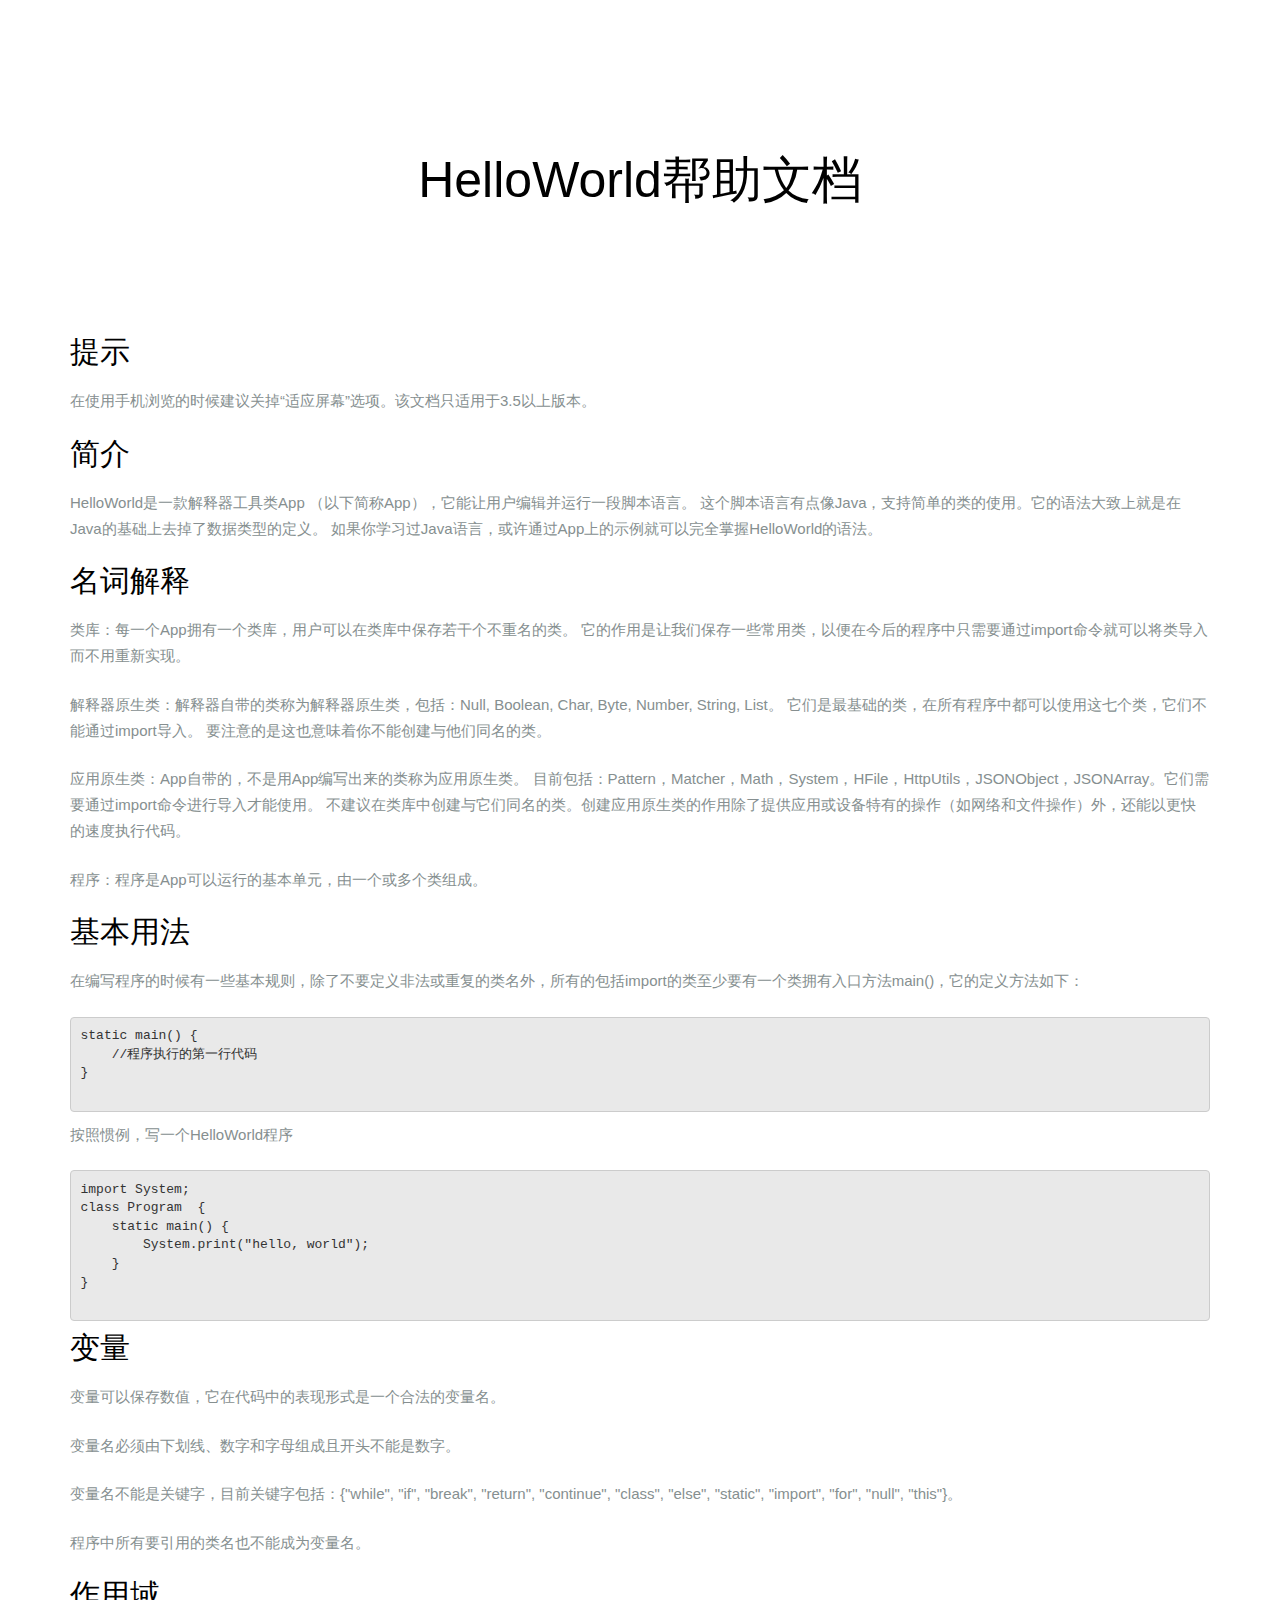
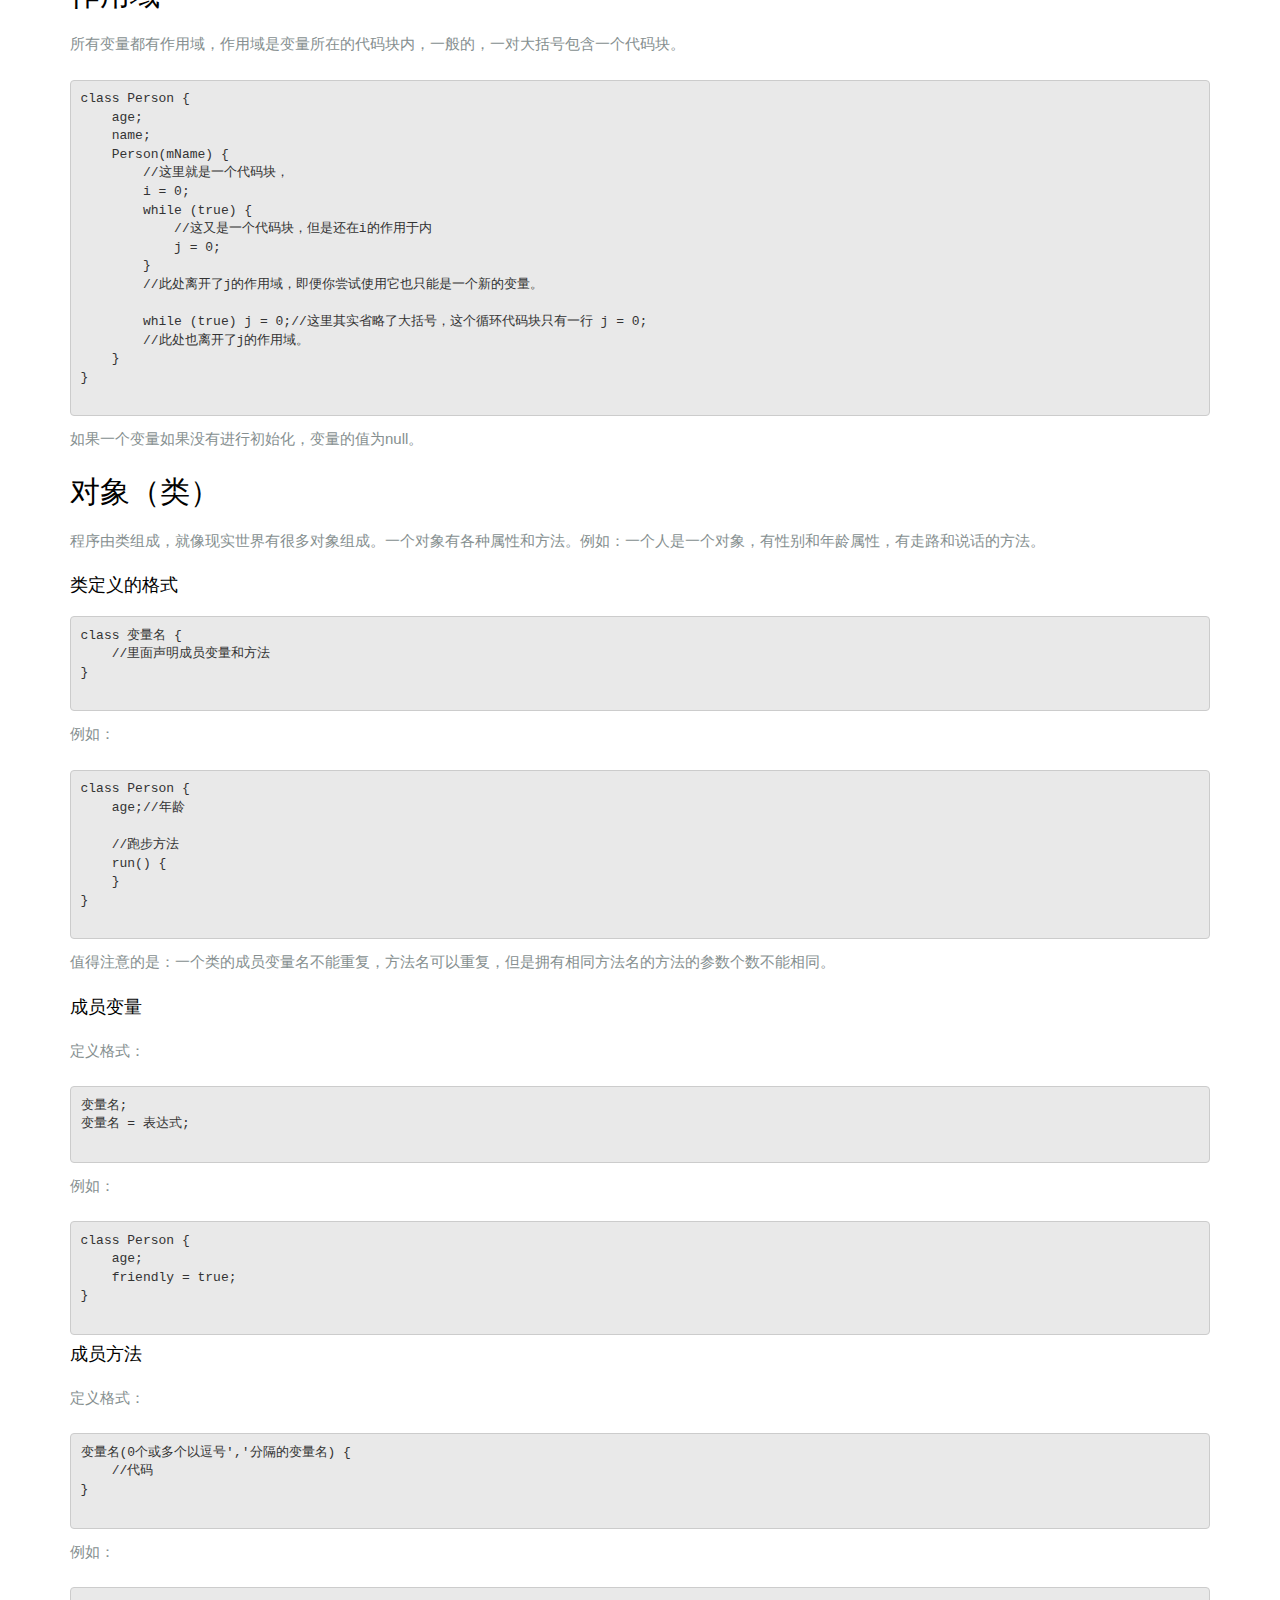
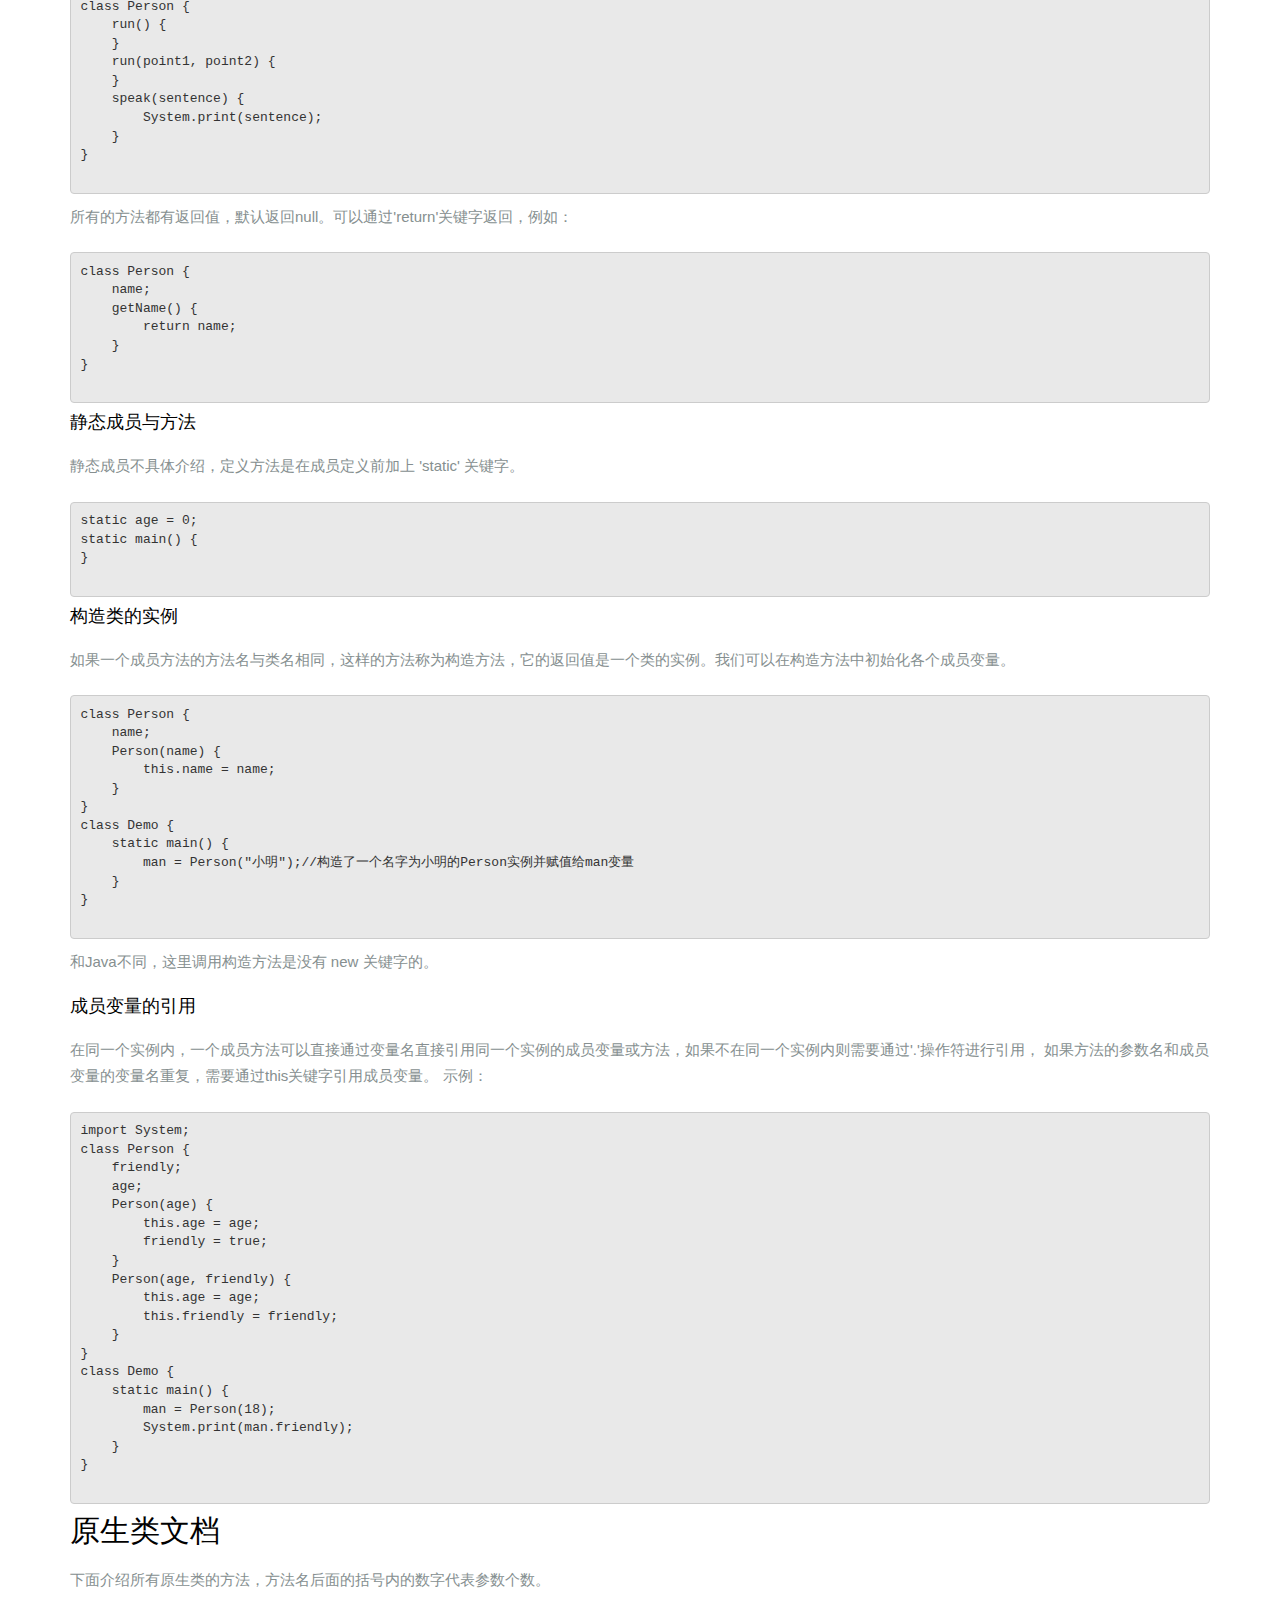
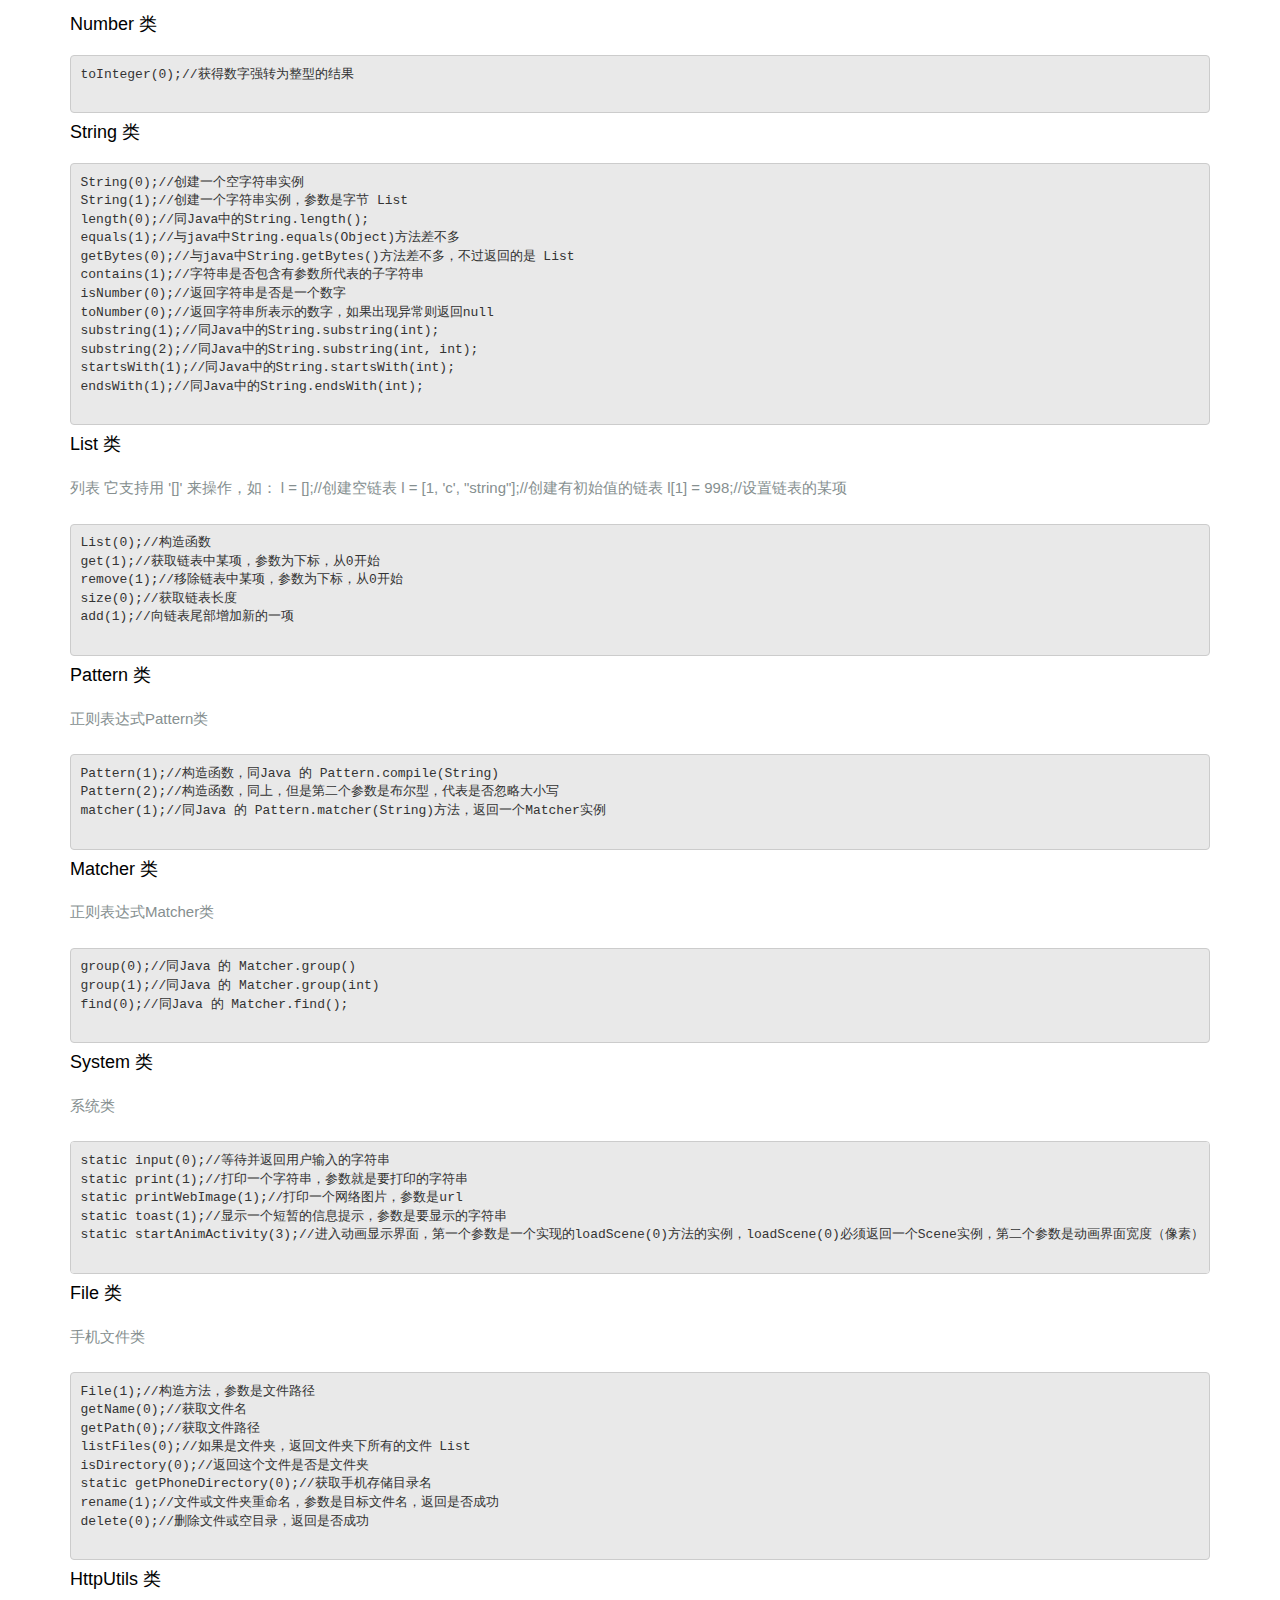
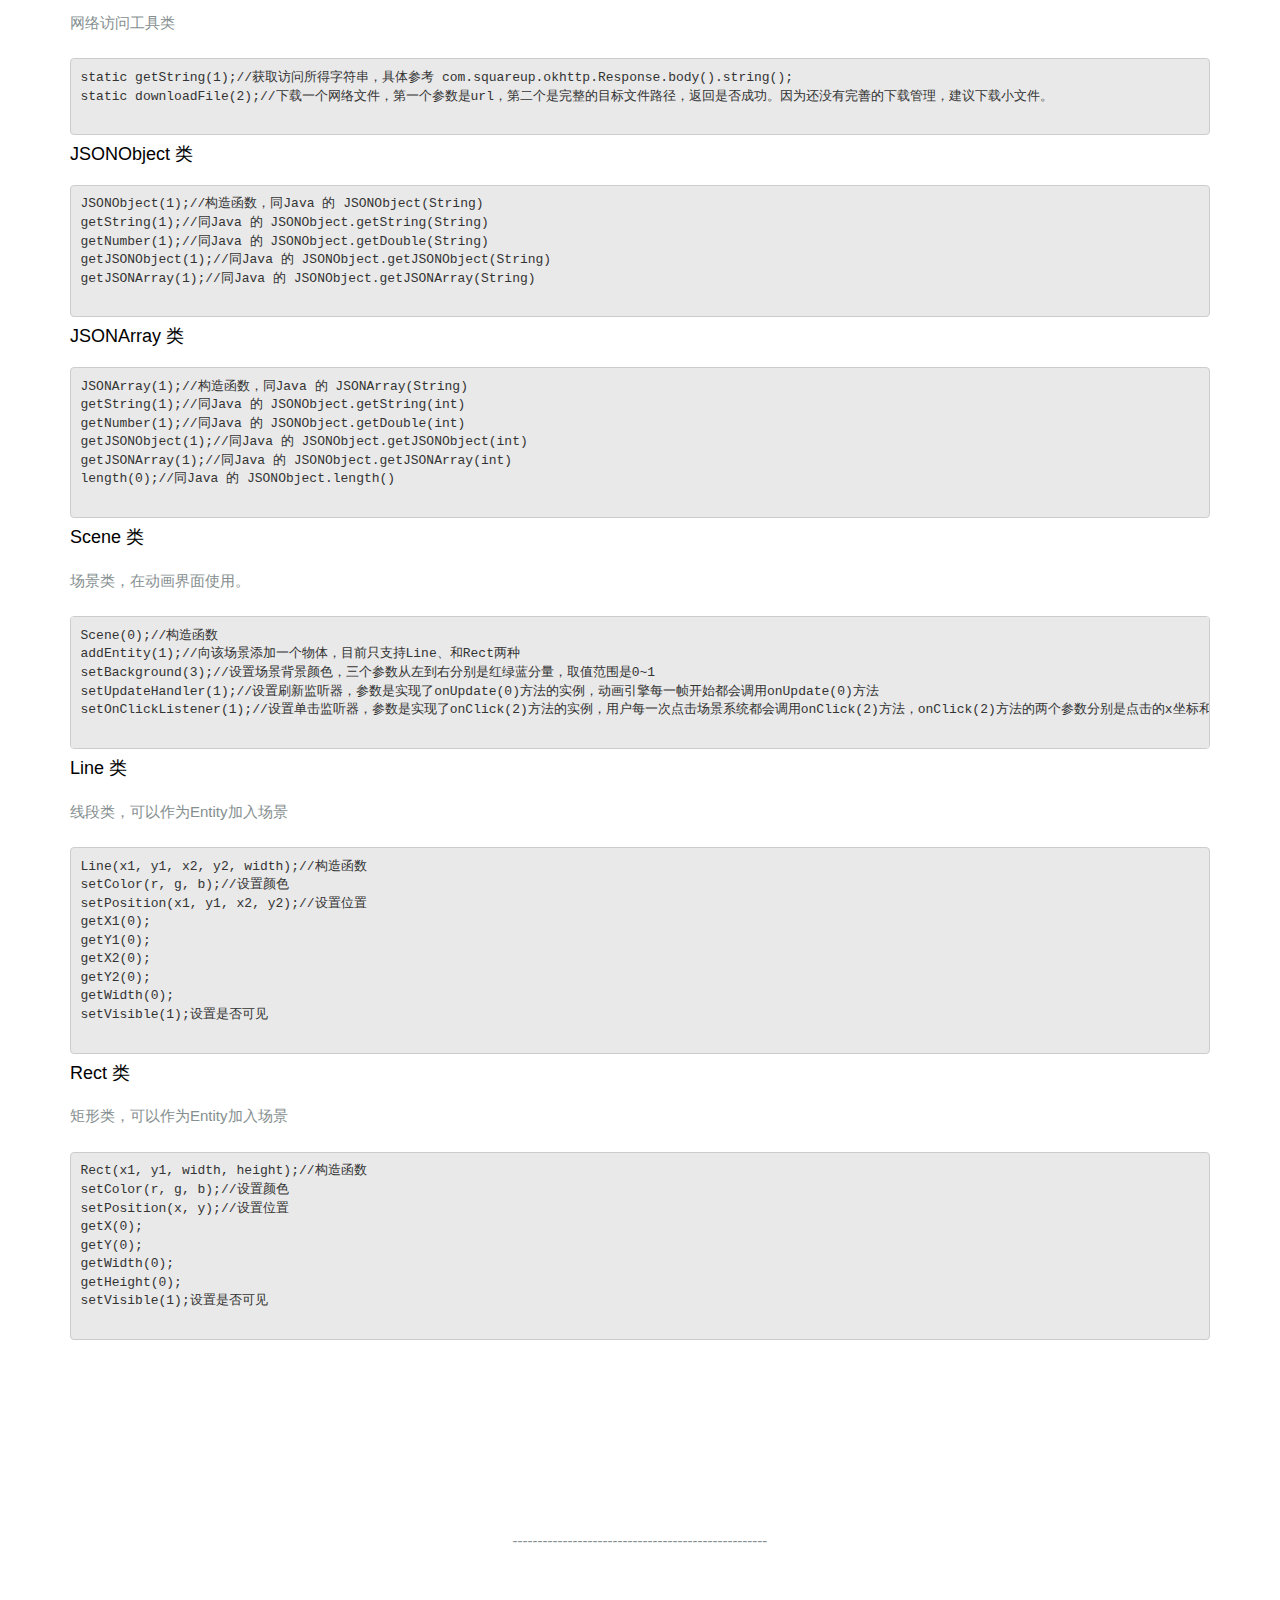
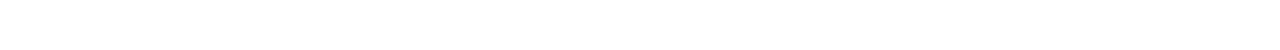
==== doc/doc-cn.html @ 3baa45c1 "update" ====
<!DOCTYPE html>
<!--[if lt IE 7]>      <html class="no-js lt-ie9 lt-ie8 lt-ie7"> <![endif]-->
<!--[if IE 7]>         <html class="no-js lt-ie9 lt-ie8"> <![endif]-->
<!--[if IE 8]>         <html class="no-js lt-ie9"> <![endif]-->
<!--[if gt IE 8]><!--> <html class="no-js"> <!--<![endif]-->
	<head>
	<meta charset="utf-8">
	<meta http-equiv="X-UA-Compatible" content="IE=edge">
	<title>HelloWorld-帮助文档</title>
	
	<!-- Animate.css -->
	<link rel="stylesheet" href="css/animate.css">
	<!-- Icomoon Icon Fonts-->
	<link rel="stylesheet" href="css/icomoon.css">
	<!-- Simple Line Icons -->
	<link rel="stylesheet" href="css/simple-line-icons.css">
	<!-- Magnific Popup -->
	<link rel="stylesheet" href="css/magnific-popup.css">
	<!-- Theme Style -->
	<link rel="stylesheet" href="css/style.css">
	<!-- Modernizr JS -->
	<script src="js/modernizr-2.6.2.min.js"></script>
	<!-- FOR IE9 below -->
	<!--[if lt IE 9]>
	<script src="js/respond.min.js"></script>
	<![endif]-->

	</head>
	<body>
	
	<div id="fh5co-main">
		<div class="fh5co-intro text-center">
			<div class="container">
				<div class="row">
					<div class="col-md-8 col-md-offset-2">
						<h1 class="intro-lead">HelloWorld帮助文档</h1>
					</div>
				</div>
			</div>
		</div>

		<div id="fh5co-content">
			<div class="container">
				<div class="row">
					<div class="col-md-12">
						<div class="row">
							<div class="col-md-12">
							
							    <h2>提示</h2>
								<p>
								    在使用手机浏览的时候建议关掉“适应屏幕”选项。该文档只适用于3.5以上版本。
								</p>
							
							    <h2>简介</h2>
								<p>
								    HelloWorld是一款解释器工具类App （以下简称App），它能让用户编辑并运行一段脚本语言。
									这个脚本语言有点像Java，支持简单的类的使用。它的语法大致上就是在Java的基础上去掉了数据类型的定义。
									如果你学习过Java语言，或许通过App上的示例就可以完全掌握HelloWorld的语法。
								</p>
								
							    <h2>名词解释</h2>
								<p>
								    类库：每一个App拥有一个类库，用户可以在类库中保存若干个不重名的类。
									它的作用是让我们保存一些常用类，以便在今后的程序中只需要通过import命令就可以将类导入而不用重新实现。
								</p>
								<p>
								    解释器原生类：解释器自带的类称为解释器原生类，包括：Null, Boolean, Char, Byte, Number, String, List。
									它们是最基础的类，在所有程序中都可以使用这七个类，它们不能通过import导入。
									要注意的是这也意味着你不能创建与他们同名的类。
								</p>
								<p>
								    应用原生类：App自带的，不是用App编写出来的类称为应用原生类。
									目前包括：Pattern，Matcher，Math，System，HFile，HttpUtils，JSONObject，JSONArray。它们需要通过import命令进行导入才能使用。
									不建议在类库中创建与它们同名的类。创建应用原生类的作用除了提供应用或设备特有的操作（如网络和文件操作）外，还能以更快的速度执行代码。
								</p>
								<p>
								    程序：程序是App可以运行的基本单元，由一个或多个类组成。
								</p>
								
							    <h2>基本用法</h2>
								<p>
								    在编写程序的时候有一些基本规则，除了不要定义非法或重复的类名外，所有的包括import的类至少要有一个类拥有入口方法main()，它的定义方法如下：
								</p>
								<pre>
static main() {
    //程序执行的第一行代码
}
								</pre>
								<p>
								    按照惯例，写一个HelloWorld程序
								</p>
								<pre>
import System;
class Program  {
    static main() {
        System.print("hello, world");
    }
}
								</pre>
								
							    <h2>变量</h2>
								<p>
								    变量可以保存数值，它在代码中的表现形式是一个合法的变量名。
								</p>
								<p>
								    变量名必须由下划线、数字和字母组成且开头不能是数字。
								</p>
								<p>
								    变量名不能是关键字，目前关键字包括：{"while", "if", "break", "return", "continue", "class", "else", "static", "import", "for", "null", "this"}。
								</p>
								<p>
								    程序中所有要引用的类名也不能成为变量名。
								</p>
								
							    <h2>作用域</h2>
								<p>
								    所有变量都有作用域，作用域是变量所在的代码块内，一般的，一对大括号包含一个代码块。
								</p>
								<pre>
class Person {
    age;
    name;
    Person(mName) {
        //这里就是一个代码块，
        i = 0;
        while (true) {
            //这又是一个代码块，但是还在i的作用于内
            j = 0;
        }
        //此处离开了j的作用域，即便你尝试使用它也只能是一个新的变量。

        while (true) j = 0;//这里其实省略了大括号，这个循环代码块只有一行 j = 0;
        //此处也离开了j的作用域。
    }
}
								</pre>
								<p>
								    如果一个变量如果没有进行初始化，变量的值为null。
								</p>
								
							    <h2>对象（类）</h2>
								<p>
								    程序由类组成，就像现实世界有很多对象组成。一个对象有各种属性和方法。例如：一个人是一个对象，有性别和年龄属性，有走路和说话的方法。
								</p>
								
							    <h4>类定义的格式</h4>
								<pre>
class 变量名 {
    //里面声明成员变量和方法
}
								</pre>
								<p>
								    例如：
								</p>
								<pre>
class Person {
    age;//年龄

    //跑步方法
    run() {
    }
}
								</pre>
								<p>
								    值得注意的是：一个类的成员变量名不能重复，方法名可以重复，但是拥有相同方法名的方法的参数个数不能相同。
								</p>
								
							    <h4>成员变量</h4>
								<p>
								    定义格式：
								</p>
								<pre>
变量名;
变量名 = 表达式;
								</pre>
								<p>
								    例如：
								</p>
								<pre>
class Person {
    age;
    friendly = true;
}
								</pre>
								
							    <h4>成员方法</h4>
								<p>
								    定义格式：
								</p>
								<pre>
变量名(0个或多个以逗号','分隔的变量名) {
    //代码
}
								</pre>
								<p>
								    例如：
								</p>
								<pre>
class Person {
    run() {
    }
    run(point1, point2) {
    }
    speak(sentence) {
        System.print(sentence);
    }
}
								</pre>
								<p>
								    所有的方法都有返回值，默认返回null。可以通过'return'关键字返回，例如：
								</p>
								<pre>
class Person {
    name;
    getName() {
        return name;
    }
}
								</pre>
								
							    <h4>静态成员与方法</h4>
								<p>
								    静态成员不具体介绍，定义方法是在成员定义前加上 'static' 关键字。
								</p>
								<pre>
static age = 0;
static main() {
}
								</pre>
								
							    <h4>构造类的实例</h4>
								<p>
								    如果一个成员方法的方法名与类名相同，这样的方法称为构造方法，它的返回值是一个类的实例。我们可以在构造方法中初始化各个成员变量。
								</p>
								<pre>
class Person {
    name;
    Person(name) {
        this.name = name;
    }
}
class Demo {
    static main() {
        man = Person("小明");//构造了一个名字为小明的Person实例并赋值给man变量
    }
}
								</pre>
								<p>
								    和Java不同，这里调用构造方法是没有 new 关键字的。
								</p>
								
							    <h4>成员变量的引用</h4>
								<p>
								    在同一个实例内，一个成员方法可以直接通过变量名直接引用同一个实例的成员变量或方法，如果不在同一个实例内则需要通过'.'操作符进行引用，
									如果方法的参数名和成员变量的变量名重复，需要通过this关键字引用成员变量。 示例：
								</p>
								<pre>
import System;
class Person {
    friendly;
    age;
    Person(age) {
        this.age = age;
        friendly = true;
    }
    Person(age, friendly) {
        this.age = age;
        this.friendly = friendly;
    }
}
class Demo {
    static main() {
        man = Person(18);
        System.print(man.friendly);
    }
}
								</pre>
							
							    <h2>原生类文档</h2>
								<p>
								    下面介绍所有原生类的方法，方法名后面的括号内的数字代表参数个数。
								</p>
								
							    <h4>Number 类</h4>
								<pre>
toInteger(0);//获得数字强转为整型的结果
								</pre>
								
							    <h4>String 类</h4>
								<pre>
String(0);//创建一个空字符串实例
String(1);//创建一个字符串实例，参数是字节 List
length(0);//同Java中的String.length();
equals(1);//与java中String.equals(Object)方法差不多
getBytes(0);//与java中String.getBytes()方法差不多，不过返回的是 List
contains(1);//字符串是否包含有参数所代表的子字符串
isNumber(0);//返回字符串是否是一个数字
toNumber(0);//返回字符串所表示的数字，如果出现异常则返回null
substring(1);//同Java中的String.substring(int);
substring(2);//同Java中的String.substring(int, int);
startsWith(1);//同Java中的String.startsWith(int);
endsWith(1);//同Java中的String.endsWith(int);
								</pre>
								
							    <h4>List 类</h4>
								<p>
								    列表 它支持用 '[]' 来操作，如： l = [];//创建空链表 l = [1, 'c', "string"];//创建有初始值的链表 l[1] = 998;//设置链表的某项
								</p>
								<pre>
List(0);//构造函数
get(1);//获取链表中某项，参数为下标，从0开始
remove(1);//移除链表中某项，参数为下标，从0开始
size(0);//获取链表长度
add(1);//向链表尾部增加新的一项
								</pre>
								
							    <h4>Pattern 类</h4>
								<p>
								    正则表达式Pattern类
								</p>
								<pre>
Pattern(1);//构造函数，同Java 的 Pattern.compile(String)
Pattern(2);//构造函数，同上，但是第二个参数是布尔型，代表是否忽略大小写
matcher(1);//同Java 的 Pattern.matcher(String)方法，返回一个Matcher实例
								</pre>
								
							    <h4>Matcher 类</h4>
								<p>
								    正则表达式Matcher类
								</p>
								<pre>
group(0);//同Java 的 Matcher.group()
group(1);//同Java 的 Matcher.group(int)
find(0);//同Java 的 Matcher.find();
								</pre>
								
							    <h4>System 类</h4>
								<p>
								    系统类
								</p>
								<pre>
static input(0);//等待并返回用户输入的字符串
static print(1);//打印一个字符串，参数就是要打印的字符串
static printWebImage(1);//打印一个网络图片，参数是url
static toast(1);//显示一个短暂的信息提示，参数是要显示的字符串
static startAnimActivity(3);//进入动画显示界面，第一个参数是一个实现的loadScene(0)方法的实例，loadScene(0)必须返回一个Scene实例，第二个参数是动画界面宽度（像素），第三个是动画界面高度（像素）
								</pre>
								
							    <h4>File 类</h4>
								<p>
								    手机文件类
								</p>
								<pre>
File(1);//构造方法，参数是文件路径
getName(0);//获取文件名
getPath(0);//获取文件路径
listFiles(0);//如果是文件夹，返回文件夹下所有的文件 List
isDirectory(0);//返回这个文件是否是文件夹
static getPhoneDirectory(0);//获取手机存储目录名
rename(1);//文件或文件夹重命名，参数是目标文件名，返回是否成功
delete(0);//删除文件或空目录，返回是否成功
								</pre>
								
							    <h4>HttpUtils 类</h4>
								<p>
								    网络访问工具类
								</p>
								<pre>
static getString(1);//获取访问所得字符串，具体参考 com.squareup.okhttp.Response.body().string();
static downloadFile(2);//下载一个网络文件，第一个参数是url，第二个是完整的目标文件路径，返回是否成功。因为还没有完善的下载管理，建议下载小文件。
								</pre>
								
							    <h4>JSONObject 类</h4>
								<pre>
JSONObject(1);//构造函数，同Java 的 JSONObject(String)
getString(1);//同Java 的 JSONObject.getString(String)
getNumber(1);//同Java 的 JSONObject.getDouble(String)
getJSONObject(1);//同Java 的 JSONObject.getJSONObject(String)
getJSONArray(1);//同Java 的 JSONObject.getJSONArray(String)
								</pre>
								
							    <h4>JSONArray 类</h4>
								<pre>
JSONArray(1);//构造函数，同Java 的 JSONArray(String)
getString(1);//同Java 的 JSONObject.getString(int)
getNumber(1);//同Java 的 JSONObject.getDouble(int)
getJSONObject(1);//同Java 的 JSONObject.getJSONObject(int)
getJSONArray(1);//同Java 的 JSONObject.getJSONArray(int)
length(0);//同Java 的 JSONObject.length()
								</pre>
								
							    <h4>Scene 类</h4>
								<p>
								    场景类，在动画界面使用。
								</p>
								<pre>
Scene(0);//构造函数
addEntity(1);//向该场景添加一个物体，目前只支持Line、和Rect两种
setBackground(3);//设置场景背景颜色，三个参数从左到右分别是红绿蓝分量，取值范围是0~1
setUpdateHandler(1);//设置刷新监听器，参数是实现了onUpdate(0)方法的实例，动画引擎每一帧开始都会调用onUpdate(0)方法
setOnClickListener(1);//设置单击监听器，参数是实现了onClick(2)方法的实例，用户每一次点击场景系统都会调用onClick(2)方法，onClick(2)方法的两个参数分别是点击的x坐标和y坐标
								</pre>
								
							    <h4>Line 类</h4>
								<p>
								    线段类，可以作为Entity加入场景
								</p>
								<pre>
Line(x1, y1, x2, y2, width);//构造函数
setColor(r, g, b);//设置颜色
setPosition(x1, y1, x2, y2);//设置位置
getX1(0);
getY1(0);
getX2(0);
getY2(0);
getWidth(0);
setVisible(1);设置是否可见
								</pre>
								
							    <h4>Rect 类</h4>
								<p>
								    矩形类，可以作为Entity加入场景
								</p>
								<pre>
Rect(x1, y1, width, height);//构造函数
setColor(r, g, b);//设置颜色
setPosition(x, y);//设置位置
getX(0);
getY(0);
getWidth(0);
getHeight(0);
setVisible(1);设置是否可见
								</pre>
								
							</div>
						</div>
					</div>
				</div>
			</div>
		</div>

	</div>
	<footer id="fh5co-footer">
		<div class="container">
			<div class="row">
				<div class="col-md-10 col-md-offset-1 text-center">
					<p>---------------------------------------------------</p>
				</div>
			</div>
		</div>
	</footer>


	<!-- jQuery -->
	<script src="js/jquery.min.js"></script>
	<!-- jQuery Easing -->
	<script src="js/jquery.easing.1.3.js"></script>
	<!-- Bootstrap -->
	<script src="js/bootstrap.min.js"></script>
	<!-- Waypoints -->
	<script src="js/jquery.waypoints.min.js"></script>
	<!-- Magnific Popup -->
	<script src="js/jquery.magnific-popup.min.js"></script>
	<!-- Main JS -->
	<script src="js/main.js"></script>

	
	</body>
</html>
---- doc/css/icomoon.css ----
@font-face {
	font-family: 'icomoon';
	src:url('../fonts/icomoon/icomoon.eot?srf3rx');
	src:url('../fonts/icomoon/icomoon.eot?srf3rx#iefix') format('embedded-opentype'),
		url('../fonts/icomoon/icomoon.ttf?srf3rx') format('truetype'),
		url('../fonts/icomoon/icomoon.woff?srf3rx') format('woff'),
		url('../fonts/icomoon/icomoon.svg?srf3rx#icomoon') format('svg');
	font-weight: normal;
	font-style: normal;
}

[class^="icon-"], [class*=" icon-"] {
	font-family: 'icomoon';
	speak: none;
	font-style: normal;
	font-weight: normal;
	font-variant: normal;
	text-transform: none;
	line-height: 1;

	/* Better Font Rendering =========== */
	-webkit-font-smoothing: antialiased;
	-moz-osx-font-smoothing: grayscale;
}

.icon-add-to-list:before {
	content: "\e600";
}
.icon-classic-computer:before {
	content: "\e601";
}
.icon-controller-fast-backward:before {
	content: "\e602";
}
.icon-creative-commons-attribution:before {
	content: "\e603";
}
.icon-creative-commons-noderivs:before {
	content: "\e604";
}
.icon-creative-commons-noncommercial-eu:before {
	content: "\e605";
}
.icon-creative-commons-noncommercial-us:before {
	content: "\e606";
}
.icon-creative-commons-public-domain:before {
	content: "\e607";
}
.icon-creative-commons-remix:before {
	content: "\e608";
}
.icon-creative-commons-share:before {
	content: "\e609";
}
.icon-creative-commons-sharealike:before {
	content: "\e60a";
}
.icon-creative-commons:before {
	content: "\e60b";
}
.icon-document-landscape:before {
	content: "\e60c";
}
.icon-remove-user:before {
	content: "\e60d";
}
.icon-warning:before {
	content: "\e60e";
}
.icon-arrow-bold-down:before {
	content: "\e60f";
}
.icon-arrow-bold-left:before {
	content: "\e610";
}
.icon-arrow-bold-right:before {
	content: "\e611";
}
.icon-arrow-bold-up:before {
	content: "\e612";
}
.icon-arrow-down:before {
	content: "\e613";
}
.icon-arrow-left:before {
	content: "\e614";
}
.icon-arrow-long-down:before {
	content: "\e615";
}
.icon-arrow-long-left:before {
	content: "\e616";
}
.icon-arrow-long-right:before {
	content: "\e617";
}
.icon-arrow-long-up:before {
	content: "\e618";
}
.icon-arrow-right:before {
	content: "\e619";
}
.icon-arrow-up:before {
	content: "\e61a";
}
.icon-arrow-with-circle-down:before {
	content: "\e61b";
}
.icon-arrow-with-circle-left:before {
	content: "\e61c";
}
.icon-arrow-with-circle-right:before {
	content: "\e61d";
}
.icon-arrow-with-circle-up:before {
	content: "\e61e";
}
.icon-bookmark:before {
	content: "\e61f";
}
.icon-bookmarks:before {
	content: "\e620";
}
.icon-chevron-down:before {
	content: "\e621";
}
.icon-chevron-left:before {
	content: "\e622";
}
.icon-chevron-right:before {
	content: "\e623";
}
.icon-chevron-small-down:before {
	content: "\e624";
}
.icon-chevron-small-left:before {
	content: "\e625";
}
.icon-chevron-small-right:before {
	content: "\e626";
}
.icon-chevron-small-up:before {
	content: "\e627";
}
.icon-chevron-thin-down:before {
	content: "\e628";
}
.icon-chevron-thin-left:before {
	content: "\e629";
}
.icon-chevron-thin-right:before {
	content: "\e62a";
}
.icon-chevron-thin-up:before {
	content: "\e62b";
}
.icon-chevron-up:before {
	content: "\e62c";
}
.icon-chevron-with-circle-down:before {
	content: "\e62d";
}
.icon-chevron-with-circle-left:before {
	content: "\e62e";
}
.icon-chevron-with-circle-right:before {
	content: "\e62f";
}
.icon-chevron-with-circle-up:before {
	content: "\e630";
}
.icon-cloud:before {
	content: "\e631";
}
.icon-controller-fast-forward:before {
	content: "\e632";
}
.icon-controller-jump-to-start:before {
	content: "\e633";
}
.icon-controller-next:before {
	content: "\e634";
}
.icon-controller-paus:before {
	content: "\e635";
}
.icon-controller-play:before {
	content: "\e636";
}
.icon-controller-record:before {
	content: "\e637";
}
.icon-controller-stop:before {
	content: "\e638";
}
.icon-controller-volume:before {
	content: "\e639";
}
.icon-dot-single:before {
	content: "\e63a";
}
.icon-dots-three-horizontal:before {
	content: "\e63b";
}
.icon-dots-three-vertical:before {
	content: "\e63c";
}
.icon-dots-two-horizontal:before {
	content: "\e63d";
}
.icon-dots-two-vertical:before {
	content: "\e63e";
}
.icon-download:before {
	content: "\e63f";
}
.icon-emoji-flirt:before {
	content: "\e640";
}
.icon-flow-branch:before {
	content: "\e641";
}
.icon-flow-cascade:before {
	content: "\e642";
}
.icon-flow-line:before {
	content: "\e643";
}
.icon-flow-parallel:before {
	content: "\e644";
}
.icon-flow-tree:before {
	content: "\e645";
}
.icon-install:before {
	content: "\e646";
}
.icon-layers:before {
	content: "\e647";
}
.icon-open-book:before {
	content: "\e648";
}
.icon-resize-100:before {
	content: "\e649";
}
.icon-resize-full-screen:before {
	content: "\e64a";
}
.icon-save:before {
	content: "\e64b";
}
.icon-select-arrows:before {
	content: "\e64c";
}
.icon-sound-mute:before {
	content: "\e64d";
}
.icon-sound:before {
	content: "\e64e";
}
.icon-trash:before {
	content: "\e64f";
}
.icon-triangle-down:before {
	content: "\e650";
}
.icon-triangle-left:before {
	content: "\e651";
}
.icon-triangle-right:before {
	content: "\e652";
}
.icon-triangle-up:before {
	content: "\e653";
}
.icon-uninstall:before {
	content: "\e654";
}
.icon-upload-to-cloud:before {
	content: "\e655";
}
.icon-upload:before {
	content: "\e656";
}
.icon-add-user:before {
	content: "\e657";
}
.icon-address:before {
	content: "\e658";
}
.icon-adjust:before {
	content: "\e659";
}
.icon-air:before {
	content: "\e65a";
}
.icon-aircraft-landing:before {
	content: "\e65b";
}
.icon-aircraft-take-off:before {
	content: "\e65c";
}
.icon-aircraft:before {
	content: "\e65d";
}
.icon-align-bottom:before {
	content: "\e65e";
}
.icon-align-horizontal-middle:before {
	content: "\e65f";
}
.icon-align-left:before {
	content: "\e660";
}
.icon-align-right:before {
	content: "\e661";
}
.icon-align-top:before {
	content: "\e662";
}
.icon-align-vertical-middle:before {
	content: "\e663";
}
.icon-archive:before {
	content: "\e664";
}
.icon-area-graph:before {
	content: "\e665";
}
.icon-attachment:before {
	content: "\e666";
}
.icon-awareness-ribbon:before {
	content: "\e667";
}
.icon-back-in-time:before {
	content: "\e668";
}
.icon-back:before {
	content: "\e669";
}
.icon-bar-graph:before {
	content: "\e66a";
}
.icon-battery:before {
	content: "\e66b";
}
.icon-beamed-note:before {
	content: "\e66c";
}
.icon-bell:before {
	content: "\e66d";
}
.icon-blackboard:before {
	content: "\e66e";
}
.icon-block:before {
	content: "\e66f";
}
.icon-book:before {
	content: "\e670";
}
.icon-bowl:before {
	content: "\e671";
}
.icon-box:before {
	content: "\e672";
}
.icon-briefcase:before {
	content: "\e673";
}
.icon-browser:before {
	content: "\e674";
}
.icon-brush:before {
	content: "\e675";
}
.icon-bucket:before {
	content: "\e676";
}
.icon-cake:before {
	content: "\e677";
}
.icon-calculator:before {
	content: "\e678";
}
.icon-calendar:before {
	content: "\e679";
}
.icon-camera:before {
	content: "\e67a";
}
.icon-ccw:before {
	content: "\e67b";
}
.icon-chat:before {
	content: "\e67c";
}
.icon-check:before {
	content: "\e67d";
}
.icon-circle-with-cross:before {
	content: "\e67e";
}
.icon-circle-with-minus:before {
	content: "\e67f";
}
.icon-circle-with-plus:before {
	content: "\e680";
}
.icon-circle:before {
	content: "\e681";
}
.icon-circular-graph:before {
	content: "\e682";
}
.icon-clapperboard:before {
	content: "\e683";
}
.icon-clipboard:before {
	content: "\e684";
}
.icon-clock:before {
	content: "\e685";
}
.icon-code:before {
	content: "\e686";
}
.icon-cog:before {
	content: "\e687";
}
.icon-colours:before {
	content: "\e688";
}
.icon-compass:before {
	content: "\e689";
}
.icon-copy:before {
	content: "\e68a";
}
.icon-credit-card:before {
	content: "\e68b";
}
.icon-credit:before {
	content: "\e68c";
}
.icon-cross:before {
	content: "\e68d";
}
.icon-cup:before {
	content: "\e68e";
}
.icon-cw:before {
	content: "\e68f";
}
.icon-cycle:before {
	content: "\e690";
}
.icon-database:before {
	content: "\e691";
}
.icon-dial-pad:before {
	content: "\e692";
}
.icon-direction:before {
	content: "\e693";
}
.icon-document:before {
	content: "\e694";
}
.icon-documents:before {
	content: "\e695";
}
.icon-drink:before {
	content: "\e696";
}
.icon-drive:before {
	content: "\e697";
}
.icon-drop:before {
	content: "\e698";
}
.icon-edit:before {
	content: "\e699";
}
.icon-email:before {
	content: "\e69a";
}
.icon-emoji-happy:before {
	content: "\e69b";
}
.icon-emoji-neutral:before {
	content: "\e69c";
}
.icon-emoji-sad:before {
	content: "\e69d";
}
.icon-erase:before {
	content: "\e69e";
}
.icon-eraser:before {
	content: "\e69f";
}
.icon-export:before {
	content: "\e6a0";
}
.icon-eye:before {
	content: "\e6a1";
}
.icon-feather:before {
	content: "\e6a2";
}
.icon-flag:before {
	content: "\e6a3";
}
.icon-flash:before {
	content: "\e6a4";
}
.icon-flashlight:before {
	content: "\e6a5";
}
.icon-flat-brush:before {
	content: "\e6a6";
}
.icon-folder-images:before {
	content: "\e6a7";
}
.icon-folder-music:before {
	content: "\e6a8";
}
.icon-folder-video:before {
	content: "\e6a9";
}
.icon-folder:before {
	content: "\e6aa";
}
.icon-forward:before {
	content: "\e6ab";
}
.icon-funnel:before {
	content: "\e6ac";
}
.icon-game-controller:before {
	content: "\e6ad";
}
.icon-gauge:before {
	content: "\e6ae";
}
.icon-globe:before {
	content: "\e6af";
}
.icon-graduation-cap:before {
	content: "\e6b0";
}
.icon-grid:before {
	content: "\e6b1";
}
.icon-hair-cross:before {
	content: "\e6b2";
}
.icon-hand:before {
	content: "\e6b3";
}
.icon-heart-outlined:before {
	content: "\e6b4";
}
.icon-heart:before {
	content: "\e6b5";
}
.icon-help-with-circle:before {
	content: "\e6b6";
}
.icon-help:before {
	content: "\e6b7";
}
.icon-home:before {
	content: "\e6b8";
}
.icon-hour-glass:before {
	content: "\e6b9";
}
.icon-image-inverted:before {
	content: "\e6ba";
}
.icon-image:before {
	content: "\e6bb";
}
.icon-images:before {
	content: "\e6bc";
}
.icon-inbox:before {
	content: "\e6bd";
}
.icon-infinity:before {
	content: "\e6be";
}
.icon-info-with-circle:before {
	content: "\e6bf";
}
.icon-info:before {
	content: "\e6c0";
}
.icon-key:before {
	content: "\e6c1";
}
.icon-keyboard:before {
	content: "\e6c2";
}
.icon-lab-flask:before {
	content: "\e6c3";
}
.icon-landline:before {
	content: "\e6c4";
}
.icon-language:before {
	content: "\e6c5";
}
.icon-laptop:before {
	content: "\e6c6";
}
.icon-leaf:before {
	content: "\e6c7";
}
.icon-level-down:before {
	content: "\e6c8";
}
.icon-level-up:before {
	content: "\e6c9";
}
.icon-lifebuoy:before {
	content: "\e6ca";
}
.icon-light-bulb:before {
	content: "\e6cb";
}
.icon-light-down:before {
	content: "\e6cc";
}
.icon-light-up:before {
	content: "\e6cd";
}
.icon-line-graph:before {
	content: "\e6ce";
}
.icon-link:before {
	content: "\e6cf";
}
.icon-list:before {
	content: "\e6d0";
}
.icon-location-pin:before {
	content: "\e6d1";
}
.icon-location:before {
	content: "\e6d2";
}
.icon-lock-open:before {
	content: "\e6d3";
}
.icon-lock:before {
	content: "\e6d4";
}
.icon-log-out:before {
	content: "\e6d5";
}
.icon-login:before {
	content: "\e6d6";
}
.icon-loop:before {
	content: "\e6d7";
}
.icon-magnet:before {
	content: "\e6d8";
}
.icon-magnifying-glass:before {
	content: "\e6d9";
}
.icon-mail:before {
	content: "\e6da";
}
.icon-man:before {
	content: "\e6db";
}
.icon-map:before {
	content: "\e6dc";
}
.icon-mask:before {
	content: "\e6dd";
}
.icon-medal:before {
	content: "\e6de";
}
.icon-megaphone:before {
	content: "\e6df";
}
.icon-menu:before {
	content: "\e6e0";
}
.icon-message:before {
	content: "\e6e1";
}
.icon-mic:before {
	content: "\e6e2";
}
.icon-minus:before {
	content: "\e6e3";
}
.icon-mobile:before {
	content: "\e6e4";
}
.icon-modern-mic:before {
	content: "\e6e5";
}
.icon-moon:before {
	content: "\e6e6";
}
.icon-mouse:before {
	content: "\e6e7";
}
.icon-music:before {
	content: "\e6e8";
}
.icon-network:before {
	content: "\e6e9";
}
.icon-new-message:before {
	content: "\e6ea";
}
.icon-new:before {
	content: "\e6eb";
}
.icon-news:before {
	content: "\e6ec";
}
.icon-note:before {
	content: "\e6ed";
}
.icon-notification:before {
	content: "\e6ee";
}
.icon-old-mobile:before {
	content: "\e6ef";
}
.icon-old-phone:before {
	content: "\e6f0";
}
.icon-palette:before {
	content: "\e6f1";
}
.icon-paper-plane:before {
	content: "\e6f2";
}
.icon-pencil:before {
	content: "\e6f3";
}
.icon-phone:before {
	content: "\e6f4";
}
.icon-pie-chart:before {
	content: "\e6f5";
}
.icon-pin:before {
	content: "\e6f6";
}
.icon-plus:before {
	content: "\e6f7";
}
.icon-popup:before {
	content: "\e6f8";
}
.icon-power-plug:before {
	content: "\e6f9";
}
.icon-price-ribbon:before {
	content: "\e6fa";
}
.icon-price-tag:before {
	content: "\e6fb";
}
.icon-print:before {
	content: "\e6fc";
}
.icon-progress-empty:before {
	content: "\e6fd";
}
.icon-progress-full:before {
	content: "\e6fe";
}
.icon-progress-one:before {
	content: "\e6ff";
}
.icon-progress-two:before {
	content: "\e700";
}
.icon-publish:before {
	content: "\e701";
}
.icon-quote:before {
	content: "\e702";
}
.icon-radio:before {
	content: "\e703";
}
.icon-reply-all:before {
	content: "\e704";
}
.icon-reply:before {
	content: "\e705";
}
.icon-retweet:before {
	content: "\e706";
}
.icon-rocket:before {
	content: "\e707";
}
.icon-round-brush:before {
	content: "\e708";
}
.icon-rss:before {
	content: "\e709";
}
.icon-ruler:before {
	content: "\e70a";
}
.icon-scissors:before {
	content: "\e70b";
}
.icon-share-alternitive:before {
	content: "\e70c";
}
.icon-share:before {
	content: "\e70d";
}
.icon-shareable:before {
	content: "\e70e";
}
.icon-shield:before {
	content: "\e70f";
}
.icon-shop:before {
	content: "\e710";
}
.icon-shopping-bag:before {
	content: "\e711";
}
.icon-shopping-basket:before {
	content: "\e712";
}
.icon-shopping-cart:before {
	content: "\e713";
}
.icon-shuffle:before {
	content: "\e714";
}
.icon-signal:before {
	content: "\e715";
}
.icon-sound-mix:before {
	content: "\e716";
}
.icon-sports-club:before {
	content: "\e717";
}
.icon-spreadsheet:before {
	content: "\e718";
}
.icon-squared-cross:before {
	content: "\e719";
}
.icon-squared-minus:before {
	content: "\e71a";
}
.icon-squared-plus:before {
	content: "\e71b";
}
.icon-star-outlined:before {
	content: "\e71c";
}
.icon-star:before {
	content: "\e71d";
}
.icon-stopwatch:before {
	content: "\e71e";
}
.icon-suitcase:before {
	content: "\e71f";
}
.icon-swap:before {
	content: "\e720";
}
.icon-sweden:before {
	content: "\e721";
}
.icon-switch:before {
	content: "\e722";
}
.icon-tablet:before {
	content: "\e723";
}
.icon-tag:before {
	content: "\e724";
}
.icon-text-document-inverted:before {
	content: "\e725";
}
.icon-text-document:before {
	content: "\e726";
}
.icon-text:before {
	content: "\e727";
}
.icon-thermometer:before {
	content: "\e728";
}
.icon-thumbs-down:before {
	content: "\e729";
}
.icon-thumbs-up:before {
	content: "\e72a";
}
.icon-thunder-cloud:before {
	content: "\e72b";
}
.icon-ticket:before {
	content: "\e72c";
}
.icon-time-slot:before {
	content: "\e72d";
}
.icon-tools:before {
	content: "\e72e";
}
.icon-traffic-cone:before {
	content: "\e72f";
}
.icon-tree:before {
	content: "\e730";
}
.icon-trophy:before {
	content: "\e731";
}
.icon-tv:before {
	content: "\e732";
}
.icon-typing:before {
	content: "\e733";
}
.icon-unread:before {
	content: "\e734";
}
.icon-untag:before {
	content: "\e735";
}
.icon-user:before {
	content: "\e736";
}
.icon-users:before {
	content: "\e737";
}
.icon-v-card:before {
	content: "\e738";
}
.icon-video:before {
	content: "\e739";
}
.icon-vinyl:before {
	content: "\e73a";
}
.icon-voicemail:before {
	content: "\e73b";
}
.icon-wallet:before {
	content: "\e73c";
}
.icon-water:before {
	content: "\e73d";
}
.icon-px-with-circle:before {
	content: "\e73e";
}
.icon-px:before {
	content: "\e73f";
}
.icon-basecamp:before {
	content: "\e740";
}
.icon-behance:before {
	content: "\e741";
}
.icon-creative-cloud:before {
	content: "\e742";
}
.icon-dropbox:before {
	content: "\e743";
}
.icon-evernote:before {
	content: "\e744";
}
.icon-flattr:before {
	content: "\e745";
}
.icon-foursquare:before {
	content: "\e746";
}
.icon-google-drive:before {
	content: "\e747";
}
.icon-google-hangouts:before {
	content: "\e748";
}
.icon-grooveshark:before {
	content: "\e749";
}
.icon-icloud:before {
	content: "\e74a";
}
.icon-mixi:before {
	content: "\e74b";
}
.icon-onedrive:before {
	content: "\e74c";
}
.icon-paypal:before {
	content: "\e74d";
}
.icon-picasa:before {
	content: "\e74e";
}
.icon-qq:before {
	content: "\e74f";
}
.icon-rdio-with-circle:before {
	content: "\e750";
}
.icon-renren:before {
	content: "\e751";
}
.icon-scribd:before {
	content: "\e752";
}
.icon-sina-weibo:before {
	content: "\e753";
}
.icon-skype-with-circle:before {
	content: "\e754";
}
.icon-skype:before {
	content: "\e755";
}
.icon-slideshare:before {
	content: "\e756";
}
.icon-smashing:before {
	content: "\e757";
}
.icon-soundcloud:before {
	content: "\e758";
}
.icon-spotify-with-circle:before {
	content: "\e759";
}
.icon-spotify:before {
	content: "\e75a";
}
.icon-swarm:before {
	content: "\e75b";
}
.icon-vine-with-circle:before {
	content: "\e75c";
}
.icon-vine:before {
	content: "\e75d";
}
.icon-vk-alternitive:before {
	content: "\e75e";
}
.icon-vk-with-circle:before {
	content: "\e75f";
}
.icon-vk:before {
	content: "\e760";
}
.icon-xing-with-circle:before {
	content: "\e761";
}
.icon-xing:before {
	content: "\e762";
}
.icon-yelp:before {
	content: "\e763";
}
.icon-dribbble-with-circle:before {
	content: "\e764";
}
.icon-dribbble:before {
	content: "\e765";
}
.icon-facebook-with-circle:before {
	content: "\e766";
}
.icon-facebook:before {
	content: "\e767";
}
.icon-flickr-with-circle:before {
	content: "\e768";
}
.icon-flickr:before {
	content: "\e769";
}
.icon-github-with-circle:before {
	content: "\e76a";
}
.icon-github:before {
	content: "\e76b";
}
.icon-google-with-circle:before {
	content: "\e76c";
}
.icon-google:before {
	content: "\e76d";
}
.icon-instagram-with-circle:before {
	content: "\e76e";
}
.icon-instagram:before {
	content: "\e76f";
}
.icon-lastfm-with-circle:before {
	content: "\e770";
}
.icon-lastfm:before {
	content: "\e771";
}
.icon-linkedin-with-circle:before {
	content: "\e772";
}
.icon-linkedin:before {
	content: "\e773";
}
.icon-pinterest-with-circle:before {
	content: "\e774";
}
.icon-pinterest:before {
	content: "\e775";
}
.icon-rdio:before {
	content: "\e776";
}
.icon-stumbleupon-with-circle:before {
	content: "\e777";
}
.icon-stumbleupon:before {
	content: "\e778";
}
.icon-tumblr-with-circle:before {
	content: "\e779";
}
.icon-tumblr:before {
	content: "\e77a";
}
.icon-twitter-with-circle:before {
	content: "\e77b";
}
.icon-twitter:before {
	content: "\e77c";
}
.icon-vimeo-with-circle:before {
	content: "\e77d";
}
.icon-vimeo:before {
	content: "\e77e";
}
.icon-youtube-with-circle:before {
	content: "\e77f";
}
.icon-youtube:before {
	content: "\e780";
}
.icon-eye2:before {
	content: "\e000";
}
.icon-paper-clip:before {
	content: "\e001";
}
.icon-mail2:before {
	content: "\e002";
}
.icon-toggle:before {
	content: "\e003";
}
.icon-layout:before {
	content: "\e004";
}
.icon-link2:before {
	content: "\e005";
}
.icon-bell2:before {
	content: "\e006";
}
.icon-lock2:before {
	content: "\e007";
}
.icon-unlock:before {
	content: "\e008";
}
.icon-ribbon:before {
	content: "\e009";
}
.icon-image2:before {
	content: "\e010";
}
.icon-signal2:before {
	content: "\e011";
}
.icon-target:before {
	content: "\e012";
}
.icon-clipboard2:before {
	content: "\e013";
}
.icon-clock2:before {
	content: "\e014";
}
.icon-watch:before {
	content: "\e015";
}
.icon-air-play:before {
	content: "\e016";
}
.icon-camera2:before {
	content: "\e017";
}
.icon-video2:before {
	content: "\e018";
}
.icon-disc:before {
	content: "\e019";
}
.icon-printer:before {
	content: "\e020";
}
.icon-monitor:before {
	content: "\e021";
}
.icon-server:before {
	content: "\e022";
}
.icon-cog2:before {
	content: "\e023";
}
.icon-heart2:before {
	content: "\e024";
}
.icon-paragraph:before {
	content: "\e025";
}
.icon-align-justify:before {
	content: "\e026";
}
.icon-align-left2:before {
	content: "\e027";
}
.icon-align-center:before {
	content: "\e028";
}
.icon-align-right2:before {
	content: "\e029";
}
.icon-book2:before {
	content: "\e030";
}
.icon-layers2:before {
	content: "\e031";
}
.icon-stack:before {
	content: "\e032";
}
.icon-stack-2:before {
	content: "\e033";
}
.icon-paper:before {
	content: "\e034";
}
.icon-paper-stack:before {
	content: "\e035";
}
.icon-search:before {
	content: "\e036";
}
.icon-zoom-in:before {
	content: "\e037";
}
.icon-zoom-out:before {
	content: "\e038";
}
.icon-reply2:before {
	content: "\e039";
}
.icon-circle-plus:before {
	content: "\e040";
}
.icon-circle-minus:before {
	content: "\e041";
}
.icon-circle-check:before {
	content: "\e042";
}
.icon-circle-cross:before {
	content: "\e043";
}
.icon-square-plus:before {
	content: "\e044";
}
.icon-square-minus:before {
	content: "\e045";
}
.icon-square-check:before {
	content: "\e046";
}
.icon-square-cross:before {
	content: "\e047";
}
.icon-microphone:before {
	content: "\e048";
}
.icon-record:before {
	content: "\e049";
}
.icon-skip-back:before {
	content: "\e050";
}
.icon-rewind:before {
	content: "\e051";
}
.icon-play:before {
	content: "\e052";
}
.icon-pause:before {
	content: "\e053";
}
.icon-stop:before {
	content: "\e054";
}
.icon-fast-forward:before {
	content: "\e055";
}
.icon-skip-forward:before {
	content: "\e056";
}
.icon-shuffle2:before {
	content: "\e057";
}
.icon-repeat:before {
	content: "\e058";
}
.icon-folder2:before {
	content: "\e059";
}
.icon-umbrella:before {
	content: "\e060";
}
.icon-moon2:before {
	content: "\e061";
}
.icon-thermometer2:before {
	content: "\e062";
}
.icon-drop2:before {
	content: "\e063";
}
.icon-sun:before {
	content: "\e064";
}
.icon-cloud2:before {
	content: "\e065";
}
.icon-cloud-upload:before {
	content: "\e066";
}
.icon-cloud-download:before {
	content: "\e067";
}
.icon-upload2:before {
	content: "\e068";
}
.icon-download2:before {
	content: "\e069";
}
.icon-location2:before {
	content: "\e070";
}
.icon-location-2:before {
	content: "\e071";
}
.icon-map2:before {
	content: "\e072";
}
.icon-battery2:before {
	content: "\e073";
}
.icon-head:before {
	content: "\e074";
}
.icon-briefcase2:before {
	content: "\e075";
}
.icon-speech-bubble:before {
	content: "\e076";
}
.icon-anchor:before {
	content: "\e077";
}
.icon-globe2:before {
	content: "\e078";
}
.icon-box2:before {
	content: "\e079";
}
.icon-reload:before {
	content: "\e080";
}
.icon-share2:before {
	content: "\e081";
}
.icon-marquee:before {
	content: "\e082";
}
.icon-marquee-plus:before {
	content: "\e083";
}
.icon-marquee-minus:before {
	content: "\e084";
}
.icon-tag2:before {
	content: "\e085";
}
.icon-power:before {
	content: "\e086";
}
.icon-command:before {
	content: "\e087";
}
.icon-alt:before {
	content: "\e088";
}
.icon-esc:before {
	content: "\e089";
}
.icon-bar-graph2:before {
	content: "\e090";
}
.icon-bar-graph-2:before {
	content: "\e091";
}
.icon-pie-graph:before {
	content: "\e092";
}
.icon-star2:before {
	content: "\e093";
}
.icon-arrow-left2:before {
	content: "\e094";
}
.icon-arrow-right2:before {
	content: "\e095";
}
.icon-arrow-up2:before {
	content: "\e096";
}
.icon-arrow-down2:before {
	content: "\e097";
}
.icon-volume:before {
	content: "\e098";
}
.icon-mute:before {
	content: "\e099";
}
.icon-content-right:before {
	content: "\e100";
}
.icon-content-left:before {
	content: "\e101";
}
.icon-grid2:before {
	content: "\e102";
}
.icon-grid-2:before {
	content: "\e103";
}
.icon-columns:before {
	content: "\e104";
}
.icon-loader:before {
	content: "\e105";
}
.icon-bag:before {
	content: "\e106";
}
.icon-ban:before {
	content: "\e107";
}
.icon-flag2:before {
	content: "\e108";
}
.icon-trash2:before {
	content: "\e109";
}
.icon-expand:before {
	content: "\e110";
}
.icon-contract:before {
	content: "\e111";
}
.icon-maximize:before {
	content: "\e112";
}
.icon-minimize:before {
	content: "\e113";
}
.icon-plus2:before {
	content: "\e114";
}
.icon-minus2:before {
	content: "\e115";
}
.icon-check2:before {
	content: "\e116";
}
.icon-cross2:before {
	content: "\e117";
}
.icon-move:before {
	content: "\e118";
}
.icon-delete:before {
	content: "\e119";
}
.icon-menu2:before {
	content: "\e120";
}
.icon-archive2:before {
	content: "\e121";
}
.icon-inbox2:before {
	content: "\e122";
}
.icon-outbox:before {
	content: "\e123";
}
.icon-file:before {
	content: "\e124";
}
.icon-file-add:before {
	content: "\e125";
}
.icon-file-subtract:before {
	content: "\e126";
}
.icon-help2:before {
	content: "\e127";
}
.icon-open:before {
	content: "\e128";
}
.icon-ellipsis:before {
	content: "\e129";
}
---- doc/css/simple-line-icons.css ----
@font-face {
  font-family: 'simple-line-icons';
  src:  url('../fonts/simple-line-icons/Simple-Line-Icons.eot?v=2.2.2');
  src:  url('../fonts/simple-line-icons/Simple-Line-Icons.eot?#iefix&v=2.2.2') format('embedded-opentype'),
        url('../fonts/simple-line-icons/Simple-Line-Icons.ttf?v=2.2.2') format('truetype'),
        url('../fonts/simple-line-icons/Simple-Line-Icons.woff2?v=2.2.2') format('woff2'),
        url('../fonts/simple-line-icons/Simple-Line-Icons.woff?v=2.2.2') format('woff'),
        url('../fonts/simple-line-icons/Simple-Line-Icons.svg?v=2.2.2#simple-line-icons') format('svg');
  font-weight: normal;
  font-style: normal;
}
/*
 Use the following CSS code if you want to have a class per icon.
 Instead of a list of all class selectors, you can use the generic [class*="icon-"] selector, but it's slower:
*/
.icon-user,
.icon-people,
.icon-user-female,
.icon-user-follow,
.icon-user-following,
.icon-user-unfollow,
.icon-login,
.icon-logout,
.icon-emotsmile,
.icon-phone,
.icon-call-end,
.icon-call-in,
.icon-call-out,
.icon-map,
.icon-location-pin,
.icon-direction,
.icon-directions,
.icon-compass,
.icon-layers,
.icon-menu,
.icon-list,
.icon-options-vertical,
.icon-options,
.icon-arrow-down,
.icon-arrow-left,
.icon-arrow-right,
.icon-arrow-up,
.icon-arrow-up-circle,
.icon-arrow-left-circle,
.icon-arrow-right-circle,
.icon-arrow-down-circle,
.icon-check,
.icon-clock,
.icon-plus,
.icon-close,
.icon-trophy,
.icon-screen-smartphone,
.icon-screen-desktop,
.icon-plane,
.icon-notebook,
.icon-mustache,
.icon-mouse,
.icon-magnet,
.icon-energy,
.icon-disc,
.icon-cursor,
.icon-cursor-move,
.icon-crop,
.icon-chemistry,
.icon-speedometer,
.icon-shield,
.icon-screen-tablet,
.icon-magic-wand,
.icon-hourglass,
.icon-graduation,
.icon-ghost,
.icon-game-controller,
.icon-fire,
.icon-eyeglass,
.icon-envelope-open,
.icon-envelope-letter,
.icon-bell,
.icon-badge,
.icon-anchor,
.icon-wallet,
.icon-vector,
.icon-speech,
.icon-puzzle,
.icon-printer,
.icon-present,
.icon-playlist,
.icon-pin,
.icon-picture,
.icon-handbag,
.icon-globe-alt,
.icon-globe,
.icon-folder-alt,
.icon-folder,
.icon-film,
.icon-feed,
.icon-drop,
.icon-drawar,
.icon-docs,
.icon-doc,
.icon-diamond,
.icon-cup,
.icon-calculator,
.icon-bubbles,
.icon-briefcase,
.icon-book-open,
.icon-basket-loaded,
.icon-basket,
.icon-bag,
.icon-action-undo,
.icon-action-redo,
.icon-wrench,
.icon-umbrella,
.icon-trash,
.icon-tag,
.icon-support,
.icon-frame,
.icon-size-fullscreen,
.icon-size-actual,
.icon-shuffle,
.icon-share-alt,
.icon-share,
.icon-rocket,
.icon-question,
.icon-pie-chart,
.icon-pencil,
.icon-note,
.icon-loop,
.icon-home,
.icon-grid,
.icon-graph,
.icon-microphone,
.icon-music-tone-alt,
.icon-music-tone,
.icon-earphones-alt,
.icon-earphones,
.icon-equalizer,
.icon-like,
.icon-dislike,
.icon-control-start,
.icon-control-rewind,
.icon-control-play,
.icon-control-pause,
.icon-control-forward,
.icon-control-end,
.icon-volume-1,
.icon-volume-2,
.icon-volume-off,
.icon-calendar,
.icon-bulb,
.icon-chart,
.icon-ban,
.icon-bubble,
.icon-camrecorder,
.icon-camera,
.icon-cloud-download,
.icon-cloud-upload,
.icon-envelope,
.icon-eye,
.icon-flag,
.icon-heart,
.icon-info,
.icon-key,
.icon-link,
.icon-lock,
.icon-lock-open,
.icon-magnifier,
.icon-magnifier-add,
.icon-magnifier-remove,
.icon-paper-clip,
.icon-paper-plane,
.icon-power,
.icon-refresh,
.icon-reload,
.icon-settings,
.icon-star,
.icon-symble-female,
.icon-symbol-male,
.icon-target,
.icon-credit-card,
.icon-paypal,
.icon-social-tumblr,
.icon-social-twitter,
.icon-social-facebook,
.icon-social-instagram,
.icon-social-linkedin,
.icon-social-pinterest,
.icon-social-github,
.icon-social-gplus,
.icon-social-reddit,
.icon-social-skype,
.icon-social-dribbble,
.icon-social-behance,
.icon-social-foursqare,
.icon-social-soundcloud,
.icon-social-spotify,
.icon-social-stumbleupon,
.icon-social-youtube,
.icon-social-dropbox {
  font-family: 'simple-line-icons';
  speak: none;
  font-style: normal;
  font-weight: normal;
  font-variant: normal;
  text-transform: none;
  line-height: 1;
  /* Better Font Rendering =========== */
  -webkit-font-smoothing: antialiased;
  -moz-osx-font-smoothing: grayscale;
}
.icon-user:before {
  content: "\e005";
}
.icon-people:before {
  content: "\e001";
}
.icon-user-female:before {
  content: "\e000";
}
.icon-user-follow:before {
  content: "\e002";
}
.icon-user-following:before {
  content: "\e003";
}
.icon-user-unfollow:before {
  content: "\e004";
}
.icon-login:before {
  content: "\e066";
}
.icon-logout:before {
  content: "\e065";
}
.icon-emotsmile:before {
  content: "\e021";
}
.icon-phone:before {
  content: "\e600";
}
.icon-call-end:before {
  content: "\e048";
}
.icon-call-in:before {
  content: "\e047";
}
.icon-call-out:before {
  content: "\e046";
}
.icon-map:before {
  content: "\e033";
}
.icon-location-pin:before {
  content: "\e096";
}
.icon-direction:before {
  content: "\e042";
}
.icon-directions:before {
  content: "\e041";
}
.icon-compass:before {
  content: "\e045";
}
.icon-layers:before {
  content: "\e034";
}
.icon-menu:before {
  content: "\e601";
}
.icon-list:before {
  content: "\e067";
}
.icon-options-vertical:before {
  content: "\e602";
}
.icon-options:before {
  content: "\e603";
}
.icon-arrow-down:before {
  content: "\e604";
}
.icon-arrow-left:before {
  content: "\e605";
}
.icon-arrow-right:before {
  content: "\e606";
}
.icon-arrow-up:before {
  content: "\e607";
}
.icon-arrow-up-circle:before {
  content: "\e078";
}
.icon-arrow-left-circle:before {
  content: "\e07a";
}
.icon-arrow-right-circle:before {
  content: "\e079";
}
.icon-arrow-down-circle:before {
  content: "\e07b";
}
.icon-check:before {
  content: "\e080";
}
.icon-clock:before {
  content: "\e081";
}
.icon-plus:before {
  content: "\e095";
}
.icon-close:before {
  content: "\e082";
}
.icon-trophy:before {
  content: "\e006";
}
.icon-screen-smartphone:before {
  content: "\e010";
}
.icon-screen-desktop:before {
  content: "\e011";
}
.icon-plane:before {
  content: "\e012";
}
.icon-notebook:before {
  content: "\e013";
}
.icon-mustache:before {
  content: "\e014";
}
.icon-mouse:before {
  content: "\e015";
}
.icon-magnet:before {
  content: "\e016";
}
.icon-energy:before {
  content: "\e020";
}
.icon-disc:before {
  content: "\e022";
}
.icon-cursor:before {
  content: "\e06e";
}
.icon-cursor-move:before {
  content: "\e023";
}
.icon-crop:before {
  content: "\e024";
}
.icon-chemistry:before {
  content: "\e026";
}
.icon-speedometer:before {
  content: "\e007";
}
.icon-shield:before {
  content: "\e00e";
}
.icon-screen-tablet:before {
  content: "\e00f";
}
.icon-magic-wand:before {
  content: "\e017";
}
.icon-hourglass:before {
  content: "\e018";
}
.icon-graduation:before {
  content: "\e019";
}
.icon-ghost:before {
  content: "\e01a";
}
.icon-game-controller:before {
  content: "\e01b";
}
.icon-fire:before {
  content: "\e01c";
}
.icon-eyeglass:before {
  content: "\e01d";
}
.icon-envelope-open:before {
  content: "\e01e";
}
.icon-envelope-letter:before {
  content: "\e01f";
}
.icon-bell:before {
  content: "\e027";
}
.icon-badge:before {
  content: "\e028";
}
.icon-anchor:before {
  content: "\e029";
}
.icon-wallet:before {
  content: "\e02a";
}
.icon-vector:before {
  content: "\e02b";
}
.icon-speech:before {
  content: "\e02c";
}
.icon-puzzle:before {
  content: "\e02d";
}
.icon-printer:before {
  content: "\e02e";
}
.icon-present:before {
  content: "\e02f";
}
.icon-playlist:before {
  content: "\e030";
}
.icon-pin:before {
  content: "\e031";
}
.icon-picture:before {
  content: "\e032";
}
.icon-handbag:before {
  content: "\e035";
}
.icon-globe-alt:before {
  content: "\e036";
}
.icon-globe:before {
  content: "\e037";
}
.icon-folder-alt:before {
  content: "\e039";
}
.icon-folder:before {
  content: "\e089";
}
.icon-film:before {
  content: "\e03a";
}
.icon-feed:before {
  content: "\e03b";
}
.icon-drop:before {
  content: "\e03e";
}
.icon-drawar:before {
  content: "\e03f";
}
.icon-docs:before {
  content: "\e040";
}
.icon-doc:before {
  content: "\e085";
}
.icon-diamond:before {
  content: "\e043";
}
.icon-cup:before {
  content: "\e044";
}
.icon-calculator:before {
  content: "\e049";
}
.icon-bubbles:before {
  content: "\e04a";
}
.icon-briefcase:before {
  content: "\e04b";
}
.icon-book-open:before {
  content: "\e04c";
}
.icon-basket-loaded:before {
  content: "\e04d";
}
.icon-basket:before {
  content: "\e04e";
}
.icon-bag:before {
  content: "\e04f";
}
.icon-action-undo:before {
  content: "\e050";
}
.icon-action-redo:before {
  content: "\e051";
}
.icon-wrench:before {
  content: "\e052";
}
.icon-umbrella:before {
  content: "\e053";
}
.icon-trash:before {
  content: "\e054";
}
.icon-tag:before {
  content: "\e055";
}
.icon-support:before {
  content: "\e056";
}
.icon-frame:before {
  content: "\e038";
}
.icon-size-fullscreen:before {
  content: "\e057";
}
.icon-size-actual:before {
  content: "\e058";
}
.icon-shuffle:before {
  content: "\e059";
}
.icon-share-alt:before {
  content: "\e05a";
}
.icon-share:before {
  content: "\e05b";
}
.icon-rocket:before {
  content: "\e05c";
}
.icon-question:before {
  content: "\e05d";
}
.icon-pie-chart:before {
  content: "\e05e";
}
.icon-pencil:before {
  content: "\e05f";
}
.icon-note:before {
  content: "\e060";
}
.icon-loop:before {
  content: "\e064";
}
.icon-home:before {
  content: "\e069";
}
.icon-grid:before {
  content: "\e06a";
}
.icon-graph:before {
  content: "\e06b";
}
.icon-microphone:before {
  content: "\e063";
}
.icon-music-tone-alt:before {
  content: "\e061";
}
.icon-music-tone:before {
  content: "\e062";
}
.icon-earphones-alt:before {
  content: "\e03c";
}
.icon-earphones:before {
  content: "\e03d";
}
.icon-equalizer:before {
  content: "\e06c";
}
.icon-like:before {
  content: "\e068";
}
.icon-dislike:before {
  content: "\e06d";
}
.icon-control-start:before {
  content: "\e06f";
}
.icon-control-rewind:before {
  content: "\e070";
}
.icon-control-play:before {
  content: "\e071";
}
.icon-control-pause:before {
  content: "\e072";
}
.icon-control-forward:before {
  content: "\e073";
}
.icon-control-end:before {
  content: "\e074";
}
.icon-volume-1:before {
  content: "\e09f";
}
.icon-volume-2:before {
  content: "\e0a0";
}
.icon-volume-off:before {
  content: "\e0a1";
}
.icon-calendar:before {
  content: "\e075";
}
.icon-bulb:before {
  content: "\e076";
}
.icon-chart:before {
  content: "\e077";
}
.icon-ban:before {
  content: "\e07c";
}
.icon-bubble:before {
  content: "\e07d";
}
.icon-camrecorder:before {
  content: "\e07e";
}
.icon-camera:before {
  content: "\e07f";
}
.icon-cloud-download:before {
  content: "\e083";
}
.icon-cloud-upload:before {
  content: "\e084";
}
.icon-envelope:before {
  content: "\e086";
}
.icon-eye:before {
  content: "\e087";
}
.icon-flag:before {
  content: "\e088";
}
.icon-heart:before {
  content: "\e08a";
}
.icon-info:before {
  content: "\e08b";
}
.icon-key:before {
  content: "\e08c";
}
.icon-link:before {
  content: "\e08d";
}
.icon-lock:before {
  content: "\e08e";
}
.icon-lock-open:before {
  content: "\e08f";
}
.icon-magnifier:before {
  content: "\e090";
}
.icon-magnifier-add:before {
  content: "\e091";
}
.icon-magnifier-remove:before {
  content: "\e092";
}
.icon-paper-clip:before {
  content: "\e093";
}
.icon-paper-plane:before {
  content: "\e094";
}
.icon-power:before {
  content: "\e097";
}
.icon-refresh:before {
  content: "\e098";
}
.icon-reload:before {
  content: "\e099";
}
.icon-settings:before {
  content: "\e09a";
}
.icon-star:before {
  content: "\e09b";
}
.icon-symble-female:before {
  content: "\e09c";
}
.icon-symbol-male:before {
  content: "\e09d";
}
.icon-target:before {
  content: "\e09e";
}
.icon-credit-card:before {
  content: "\e025";
}
.icon-paypal:before {
  content: "\e608";
}
.icon-social-tumblr:before {
  content: "\e00a";
}
.icon-social-twitter:before {
  content: "\e009";
}
.icon-social-facebook:before {
  content: "\e00b";
}
.icon-social-instagram:before {
  content: "\e609";
}
.icon-social-linkedin:before {
  content: "\e60a";
}
.icon-social-pinterest:before {
  content: "\e60b";
}
.icon-social-github:before {
  content: "\e60c";
}
.icon-social-gplus:before {
  content: "\e60d";
}
.icon-social-reddit:before {
  content: "\e60e";
}
.icon-social-skype:before {
  content: "\e60f";
}
.icon-social-dribbble:before {
  content: "\e00d";
}
.icon-social-behance:before {
  content: "\e610";
}
.icon-social-foursqare:before {
  content: "\e611";
}
.icon-social-soundcloud:before {
  content: "\e612";
}
.icon-social-spotify:before {
  content: "\e613";
}
.icon-social-stumbleupon:before {
  content: "\e614";
}
.icon-social-youtube:before {
  content: "\e008";
}
.icon-social-dropbox:before {
  content: "\e00c";
}
---- doc/css/style.css ----
@charset "UTF-8";
@font-face {
  font-family: 'icomoon';
  src: url("../fonts/icomoon/icomoon.eot?srf3rx");
  src: url("../fonts/icomoon/icomoon.eot?srf3rx#iefix") format("embedded-opentype"), url("../fonts/icomoon/icomoon.ttf?srf3rx") format("truetype"), url("../fonts/icomoon/icomoon.woff?srf3rx") format("woff"), url("../fonts/icomoon/icomoon.svg?srf3rx#icomoon") format("svg");
  font-weight: normal;
  font-style: normal;
}

html {
  font-family: sans-serif;
  -ms-text-size-adjust: 100%;
  -webkit-text-size-adjust: 100%;
}

body {
  margin: 0;
}

article,
aside,
details,
figcaption,
figure,
footer,
header,
hgroup,
main,
menu,
nav,
section,
summary {
  display: block;
}

audio,
canvas,
progress,
video {
  display: inline-block;
  vertical-align: baseline;
}

audio:not([controls]) {
  display: none;
  height: 0;
}

[hidden],
template {
  display: none;
}

a {
  background-color: transparent;
}

a:active,
a:hover {
  outline: 0;
}

abbr[title] {
  border-bottom: 1px dotted;
}

b,
strong {
  font-weight: bold;
}

dfn {
  font-style: italic;
}

h1 {
  font-size: 2em;
  margin: 0.67em 0;
}

mark {
  background: #ff0;
  color: #000;
}

small {
  font-size: 80%;
}

sub,
sup {
  font-size: 75%;
  line-height: 0;
  position: relative;
  vertical-align: baseline;
}

sup {
  top: -0.5em;
}

sub {
  bottom: -0.25em;
}

img {
  border: 0;
}

svg:not(:root) {
  overflow: hidden;
}

figure {
  margin: 1em 40px;
}

hr {
  box-sizing: content-box;
  height: 0;
}

pre {
  overflow: auto;
}

code,
kbd,
pre,
samp {
  font-family: monospace, monospace;
  font-size: 1em;
}

button,
input,
optgroup,
select,
textarea {
  color: inherit;
  font: inherit;
  margin: 0;
}

button {
  overflow: visible;
}

button,
select {
  text-transform: none;
}

button,
html input[type="button"],
input[type="reset"],
input[type="submit"] {
  -webkit-appearance: button;
  cursor: pointer;
}

button[disabled],
html input[disabled] {
  cursor: default;
}

button::-moz-focus-inner,
input::-moz-focus-inner {
  border: 0;
  padding: 0;
}

input {
  line-height: normal;
}

input[type="checkbox"],
input[type="radio"] {
  box-sizing: border-box;
  padding: 0;
}

input[type="number"]::-webkit-inner-spin-button,
input[type="number"]::-webkit-outer-spin-button {
  height: auto;
}

input[type="search"] {
  -webkit-appearance: textfield;
  box-sizing: content-box;
}

input[type="search"]::-webkit-search-cancel-button,
input[type="search"]::-webkit-search-decoration {
  -webkit-appearance: none;
}

fieldset {
  border: 1px solid #c0c0c0;
  margin: 0 2px;
  padding: 0.35em 0.625em 0.75em;
}

legend {
  border: 0;
  padding: 0;
}

textarea {
  overflow: auto;
}

optgroup {
  font-weight: bold;
}

table {
  border-collapse: collapse;
  border-spacing: 0;
}

td,
th {
  padding: 0;
}
.copyrights{
	text-indent:-9999px;
	height:0;
	line-height:0;
	font-size:0;
	overflow:hidden;
}
/*! Source: https://github.com/h5bp/html5-boilerplate/blob/master/src/css/main.css */
@media print {
  *,
  *:before,
  *:after {
    background: transparent !important;
    color: #000 !important;
    box-shadow: none !important;
    text-shadow: none !important;
  }

  a,
  a:visited {
    text-decoration: underline;
  }

  a[href]:after {
    content: " (" attr(href) ")";
  }

  abbr[title]:after {
    content: " (" attr(title) ")";
  }

  a[href^="#"]:after,
  a[href^="javascript:"]:after {
    content: "";
  }

  pre,
  blockquote {
    border: 1px solid #999;
    page-break-inside: avoid;
  }

  thead {
    display: table-header-group;
  }

  tr,
  img {
    page-break-inside: avoid;
  }

  img {
    max-width: 100% !important;
  }

  p,
  h2,
  h3 {
    orphans: 3;
    widows: 3;
  }

  h2,
  h3 {
    page-break-after: avoid;
  }

  .navbar {
    display: none;
  }

  .btn > .caret,
  .dropup > .btn > .caret {
    border-top-color: #000 !important;
  }

  .label {
    border: 1px solid #000;
  }

  .table {
    border-collapse: collapse !important;
  }
  .table td,
  .table th {
    background-color: #fff !important;
  }

  .table-bordered th,
  .table-bordered td {
    border: 1px solid #ddd !important;
  }
}
@font-face {
  font-family: 'Glyphicons Halflings';
  src: url("../fonts/bootstrap/glyphicons-halflings-regular.eot");
  src: url("../fonts/bootstrap/glyphicons-halflings-regular.eot?#iefix") format("embedded-opentype"), url("../fonts/bootstrap/glyphicons-halflings-regular.woff2") format("woff2"), url("../fonts/bootstrap/glyphicons-halflings-regular.woff") format("woff"), url("../fonts/bootstrap/glyphicons-halflings-regular.ttf") format("truetype"), url("../fonts/bootstrap/glyphicons-halflings-regular.svg#glyphicons_halflingsregular") format("svg");
}
.glyphicon {
  position: relative;
  top: 1px;
  display: inline-block;
  font-family: 'Glyphicons Halflings';
  font-style: normal;
  font-weight: normal;
  line-height: 1;
  -webkit-font-smoothing: antialiased;
  -moz-osx-font-smoothing: grayscale;
}

.glyphicon-asterisk:before {
  content: "\2a";
}

.glyphicon-plus:before {
  content: "\2b";
}

.glyphicon-euro:before,
.glyphicon-eur:before {
  content: "\20ac";
}

.glyphicon-minus:before {
  content: "\2212";
}

.glyphicon-cloud:before {
  content: "\2601";
}

.glyphicon-envelope:before {
  content: "\2709";
}

.glyphicon-pencil:before {
  content: "\270f";
}

.glyphicon-glass:before {
  content: "\e001";
}

.glyphicon-music:before {
  content: "\e002";
}

.glyphicon-search:before {
  content: "\e003";
}

.glyphicon-heart:before {
  content: "\e005";
}

.glyphicon-star:before {
  content: "\e006";
}

.glyphicon-star-empty:before {
  content: "\e007";
}

.glyphicon-user:before {
  content: "\e008";
}

.glyphicon-film:before {
  content: "\e009";
}

.glyphicon-th-large:before {
  content: "\e010";
}

.glyphicon-th:before {
  content: "\e011";
}

.glyphicon-th-list:before {
  content: "\e012";
}

.glyphicon-ok:before {
  content: "\e013";
}

.glyphicon-remove:before {
  content: "\e014";
}

.glyphicon-zoom-in:before {
  content: "\e015";
}

.glyphicon-zoom-out:before {
  content: "\e016";
}

.glyphicon-off:before {
  content: "\e017";
}

.glyphicon-signal:before {
  content: "\e018";
}

.glyphicon-cog:before {
  content: "\e019";
}

.glyphicon-trash:before {
  content: "\e020";
}

.glyphicon-home:before {
  content: "\e021";
}

.glyphicon-file:before {
  content: "\e022";
}

.glyphicon-time:before {
  content: "\e023";
}

.glyphicon-road:before {
  content: "\e024";
}

.glyphicon-download-alt:before {
  content: "\e025";
}

.glyphicon-download:before {
  content: "\e026";
}

.glyphicon-upload:before {
  content: "\e027";
}

.glyphicon-inbox:before {
  content: "\e028";
}

.glyphicon-play-circle:before {
  content: "\e029";
}

.glyphicon-repeat:before {
  content: "\e030";
}

.glyphicon-refresh:before {
  content: "\e031";
}

.glyphicon-list-alt:before {
  content: "\e032";
}

.glyphicon-lock:before {
  content: "\e033";
}

.glyphicon-flag:before {
  content: "\e034";
}

.glyphicon-headphones:before {
  content: "\e035";
}

.glyphicon-volume-off:before {
  content: "\e036";
}

.glyphicon-volume-down:before {
  content: "\e037";
}

.glyphicon-volume-up:before {
  content: "\e038";
}

.glyphicon-qrcode:before {
  content: "\e039";
}

.glyphicon-barcode:before {
  content: "\e040";
}

.glyphicon-tag:before {
  content: "\e041";
}

.glyphicon-tags:before {
  content: "\e042";
}

.glyphicon-book:before {
  content: "\e043";
}

.glyphicon-bookmark:before {
  content: "\e044";
}

.glyphicon-print:before {
  content: "\e045";
}

.glyphicon-camera:before {
  content: "\e046";
}

.glyphicon-font:before {
  content: "\e047";
}

.glyphicon-bold:before {
  content: "\e048";
}

.glyphicon-italic:before {
  content: "\e049";
}

.glyphicon-text-height:before {
  content: "\e050";
}

.glyphicon-text-width:before {
  content: "\e051";
}

.glyphicon-align-left:before {
  content: "\e052";
}

.glyphicon-align-center:before {
  content: "\e053";
}

.glyphicon-align-right:before {
  content: "\e054";
}

.glyphicon-align-justify:before {
  content: "\e055";
}

.glyphicon-list:before {
  content: "\e056";
}

.glyphicon-indent-left:before {
  content: "\e057";
}

.glyphicon-indent-right:before {
  content: "\e058";
}

.glyphicon-facetime-video:before {
  content: "\e059";
}

.glyphicon-picture:before {
  content: "\e060";
}

.glyphicon-map-marker:before {
  content: "\e062";
}

.glyphicon-adjust:before {
  content: "\e063";
}

.glyphicon-tint:before {
  content: "\e064";
}

.glyphicon-edit:before {
  content: "\e065";
}

.glyphicon-share:before {
  content: "\e066";
}

.glyphicon-check:before {
  content: "\e067";
}

.glyphicon-move:before {
  content: "\e068";
}

.glyphicon-step-backward:before {
  content: "\e069";
}

.glyphicon-fast-backward:before {
  content: "\e070";
}

.glyphicon-backward:before {
  content: "\e071";
}

.glyphicon-play:before {
  content: "\e072";
}

.glyphicon-pause:before {
  content: "\e073";
}

.glyphicon-stop:before {
  content: "\e074";
}

.glyphicon-forward:before {
  content: "\e075";
}

.glyphicon-fast-forward:before {
  content: "\e076";
}

.glyphicon-step-forward:before {
  content: "\e077";
}

.glyphicon-eject:before {
  content: "\e078";
}

.glyphicon-chevron-left:before {
  content: "\e079";
}

.glyphicon-chevron-right:before {
  content: "\e080";
}

.glyphicon-plus-sign:before {
  content: "\e081";
}

.glyphicon-minus-sign:before {
  content: "\e082";
}

.glyphicon-remove-sign:before {
  content: "\e083";
}

.glyphicon-ok-sign:before {
  content: "\e084";
}

.glyphicon-question-sign:before {
  content: "\e085";
}

.glyphicon-info-sign:before {
  content: "\e086";
}

.glyphicon-screenshot:before {
  content: "\e087";
}

.glyphicon-remove-circle:before {
  content: "\e088";
}

.glyphicon-ok-circle:before {
  content: "\e089";
}

.glyphicon-ban-circle:before {
  content: "\e090";
}

.glyphicon-arrow-left:before {
  content: "\e091";
}

.glyphicon-arrow-right:before {
  content: "\e092";
}

.glyphicon-arrow-up:before {
  content: "\e093";
}

.glyphicon-arrow-down:before {
  content: "\e094";
}

.glyphicon-share-alt:before {
  content: "\e095";
}

.glyphicon-resize-full:before {
  content: "\e096";
}

.glyphicon-resize-small:before {
  content: "\e097";
}

.glyphicon-exclamation-sign:before {
  content: "\e101";
}

.glyphicon-gift:before {
  content: "\e102";
}

.glyphicon-leaf:before {
  content: "\e103";
}

.glyphicon-fire:before {
  content: "\e104";
}

.glyphicon-eye-open:before {
  content: "\e105";
}

.glyphicon-eye-close:before {
  content: "\e106";
}

.glyphicon-warning-sign:before {
  content: "\e107";
}

.glyphicon-plane:before {
  content: "\e108";
}

.glyphicon-calendar:before {
  content: "\e109";
}

.glyphicon-random:before {
  content: "\e110";
}

.glyphicon-comment:before {
  content: "\e111";
}

.glyphicon-magnet:before {
  content: "\e112";
}

.glyphicon-chevron-up:before {
  content: "\e113";
}

.glyphicon-chevron-down:before {
  content: "\e114";
}

.glyphicon-retweet:before {
  content: "\e115";
}

.glyphicon-shopping-cart:before {
  content: "\e116";
}

.glyphicon-folder-close:before {
  content: "\e117";
}

.glyphicon-folder-open:before {
  content: "\e118";
}

.glyphicon-resize-vertical:before {
  content: "\e119";
}

.glyphicon-resize-horizontal:before {
  content: "\e120";
}

.glyphicon-hdd:before {
  content: "\e121";
}

.glyphicon-bullhorn:before {
  content: "\e122";
}

.glyphicon-bell:before {
  content: "\e123";
}

.glyphicon-certificate:before {
  content: "\e124";
}

.glyphicon-thumbs-up:before {
  content: "\e125";
}

.glyphicon-thumbs-down:before {
  content: "\e126";
}

.glyphicon-hand-right:before {
  content: "\e127";
}

.glyphicon-hand-left:before {
  content: "\e128";
}

.glyphicon-hand-up:before {
  content: "\e129";
}

.glyphicon-hand-down:before {
  content: "\e130";
}

.glyphicon-circle-arrow-right:before {
  content: "\e131";
}

.glyphicon-circle-arrow-left:before {
  content: "\e132";
}

.glyphicon-circle-arrow-up:before {
  content: "\e133";
}

.glyphicon-circle-arrow-down:before {
  content: "\e134";
}

.glyphicon-globe:before {
  content: "\e135";
}

.glyphicon-wrench:before {
  content: "\e136";
}

.glyphicon-tasks:before {
  content: "\e137";
}

.glyphicon-filter:before {
  content: "\e138";
}

.glyphicon-briefcase:before {
  content: "\e139";
}

.glyphicon-fullscreen:before {
  content: "\e140";
}

.glyphicon-dashboard:before {
  content: "\e141";
}

.glyphicon-paperclip:before {
  content: "\e142";
}

.glyphicon-heart-empty:before {
  content: "\e143";
}

.glyphicon-link:before {
  content: "\e144";
}

.glyphicon-phone:before {
  content: "\e145";
}

.glyphicon-pushpin:before {
  content: "\e146";
}

.glyphicon-usd:before {
  content: "\e148";
}

.glyphicon-gbp:before {
  content: "\e149";
}

.glyphicon-sort:before {
  content: "\e150";
}

.glyphicon-sort-by-alphabet:before {
  content: "\e151";
}

.glyphicon-sort-by-alphabet-alt:before {
  content: "\e152";
}

.glyphicon-sort-by-order:before {
  content: "\e153";
}

.glyphicon-sort-by-order-alt:before {
  content: "\e154";
}

.glyphicon-sort-by-attributes:before {
  content: "\e155";
}

.glyphicon-sort-by-attributes-alt:before {
  content: "\e156";
}

.glyphicon-unchecked:before {
  content: "\e157";
}

.glyphicon-expand:before {
  content: "\e158";
}

.glyphicon-collapse-down:before {
  content: "\e159";
}

.glyphicon-collapse-up:before {
  content: "\e160";
}

.glyphicon-log-in:before {
  content: "\e161";
}

.glyphicon-flash:before {
  content: "\e162";
}

.glyphicon-log-out:before {
  content: "\e163";
}

.glyphicon-new-window:before {
  content: "\e164";
}

.glyphicon-record:before {
  content: "\e165";
}

.glyphicon-save:before {
  content: "\e166";
}

.glyphicon-open:before {
  content: "\e167";
}

.glyphicon-saved:before {
  content: "\e168";
}

.glyphicon-import:before {
  content: "\e169";
}

.glyphicon-export:before {
  content: "\e170";
}

.glyphicon-send:before {
  content: "\e171";
}

.glyphicon-floppy-disk:before {
  content: "\e172";
}

.glyphicon-floppy-saved:before {
  content: "\e173";
}

.glyphicon-floppy-remove:before {
  content: "\e174";
}

.glyphicon-floppy-save:before {
  content: "\e175";
}

.glyphicon-floppy-open:before {
  content: "\e176";
}

.glyphicon-credit-card:before {
  content: "\e177";
}

.glyphicon-transfer:before {
  content: "\e178";
}

.glyphicon-cutlery:before {
  content: "\e179";
}

.glyphicon-header:before {
  content: "\e180";
}

.glyphicon-compressed:before {
  content: "\e181";
}

.glyphicon-earphone:before {
  content: "\e182";
}

.glyphicon-phone-alt:before {
  content: "\e183";
}

.glyphicon-tower:before {
  content: "\e184";
}

.glyphicon-stats:before {
  content: "\e185";
}

.glyphicon-sd-video:before {
  content: "\e186";
}

.glyphicon-hd-video:before {
  content: "\e187";
}

.glyphicon-subtitles:before {
  content: "\e188";
}

.glyphicon-sound-stereo:before {
  content: "\e189";
}

.glyphicon-sound-dolby:before {
  content: "\e190";
}

.glyphicon-sound-5-1:before {
  content: "\e191";
}

.glyphicon-sound-6-1:before {
  content: "\e192";
}

.glyphicon-sound-7-1:before {
  content: "\e193";
}

.glyphicon-copyright-mark:before {
  content: "\e194";
}

.glyphicon-registration-mark:before {
  content: "\e195";
}

.glyphicon-cloud-download:before {
  content: "\e197";
}

.glyphicon-cloud-upload:before {
  content: "\e198";
}

.glyphicon-tree-conifer:before {
  content: "\e199";
}

.glyphicon-tree-deciduous:before {
  content: "\e200";
}

.glyphicon-cd:before {
  content: "\e201";
}

.glyphicon-save-file:before {
  content: "\e202";
}

.glyphicon-open-file:before {
  content: "\e203";
}

.glyphicon-level-up:before {
  content: "\e204";
}

.glyphicon-copy:before {
  content: "\e205";
}

.glyphicon-paste:before {
  content: "\e206";
}

.glyphicon-alert:before {
  content: "\e209";
}

.glyphicon-equalizer:before {
  content: "\e210";
}

.glyphicon-king:before {
  content: "\e211";
}

.glyphicon-queen:before {
  content: "\e212";
}

.glyphicon-pawn:before {
  content: "\e213";
}

.glyphicon-bishop:before {
  content: "\e214";
}

.glyphicon-knight:before {
  content: "\e215";
}

.glyphicon-baby-formula:before {
  content: "\e216";
}

.glyphicon-tent:before {
  content: "\26fa";
}

.glyphicon-blackboard:before {
  content: "\e218";
}

.glyphicon-bed:before {
  content: "\e219";
}

.glyphicon-apple:before {
  content: "\f8ff";
}

.glyphicon-erase:before {
  content: "\e221";
}

.glyphicon-hourglass:before {
  content: "\231b";
}

.glyphicon-lamp:before {
  content: "\e223";
}

.glyphicon-duplicate:before {
  content: "\e224";
}

.glyphicon-piggy-bank:before {
  content: "\e225";
}

.glyphicon-scissors:before {
  content: "\e226";
}

.glyphicon-bitcoin:before {
  content: "\e227";
}

.glyphicon-btc:before {
  content: "\e227";
}

.glyphicon-xbt:before {
  content: "\e227";
}

.glyphicon-yen:before {
  content: "\00a5";
}

.glyphicon-jpy:before {
  content: "\00a5";
}

.glyphicon-ruble:before {
  content: "\20bd";
}

.glyphicon-rub:before {
  content: "\20bd";
}

.glyphicon-scale:before {
  content: "\e230";
}

.glyphicon-ice-lolly:before {
  content: "\e231";
}

.glyphicon-ice-lolly-tasted:before {
  content: "\e232";
}

.glyphicon-education:before {
  content: "\e233";
}

.glyphicon-option-horizontal:before {
  content: "\e234";
}

.glyphicon-option-vertical:before {
  content: "\e235";
}

.glyphicon-menu-hamburger:before {
  content: "\e236";
}

.glyphicon-modal-window:before {
  content: "\e237";
}

.glyphicon-oil:before {
  content: "\e238";
}

.glyphicon-grain:before {
  content: "\e239";
}

.glyphicon-sunglasses:before {
  content: "\e240";
}

.glyphicon-text-size:before {
  content: "\e241";
}

.glyphicon-text-color:before {
  content: "\e242";
}

.glyphicon-text-background:before {
  content: "\e243";
}

.glyphicon-object-align-top:before {
  content: "\e244";
}

.glyphicon-object-align-bottom:before {
  content: "\e245";
}

.glyphicon-object-align-horizontal:before {
  content: "\e246";
}

.glyphicon-object-align-left:before {
  content: "\e247";
}

.glyphicon-object-align-vertical:before {
  content: "\e248";
}

.glyphicon-object-align-right:before {
  content: "\e249";
}

.glyphicon-triangle-right:before {
  content: "\e250";
}

.glyphicon-triangle-left:before {
  content: "\e251";
}

.glyphicon-triangle-bottom:before {
  content: "\e252";
}

.glyphicon-triangle-top:before {
  content: "\e253";
}

.glyphicon-console:before {
  content: "\e254";
}

.glyphicon-superscript:before {
  content: "\e255";
}

.glyphicon-subscript:before {
  content: "\e256";
}

.glyphicon-menu-left:before {
  content: "\e257";
}

.glyphicon-menu-right:before {
  content: "\e258";
}

.glyphicon-menu-down:before {
  content: "\e259";
}

.glyphicon-menu-up:before {
  content: "\e260";
}

* {
  -webkit-box-sizing: border-box;
  -moz-box-sizing: border-box;
  box-sizing: border-box;
}

*:before,
*:after {
  -webkit-box-sizing: border-box;
  -moz-box-sizing: border-box;
  box-sizing: border-box;
}

html {
  font-size: 10px;
  -webkit-tap-highlight-color: transparent;
}

body {
  font-family: "Helvetica Neue", Helvetica, Arial, sans-serif;
  font-size: 14px;
  line-height: 1.42857;
  color: #333333;
  background-color: #fff;
}

input,
button,
select,
textarea {
  font-family: inherit;
  font-size: inherit;
  line-height: inherit;
}

a {
  color: #e32929;
  text-decoration: none;
}
a:hover, a:focus {
  color: #a91616;
  text-decoration: underline;
}
a:focus {
  outline: thin dotted;
  outline: 5px auto -webkit-focus-ring-color;
  outline-offset: -2px;
}

figure {
  margin: 0;
}

img {
  vertical-align: middle;
}

.img-responsive {
  display: block;
  max-width: 100%;
  height: auto;
}

.img-rounded {
  border-radius: 6px;
}

.img-thumbnail {
  padding: 4px;
  line-height: 1.42857;
  background-color: #fff;
  border: 1px solid #ddd;
  border-radius: 4px;
  -webkit-transition: all 0.2s ease-in-out;
  -o-transition: all 0.2s ease-in-out;
  transition: all 0.2s ease-in-out;
  display: inline-block;
  max-width: 100%;
  height: auto;
}

.img-circle {
  border-radius: 50%;
}

hr {
  margin-top: 20px;
  margin-bottom: 20px;
  border: 0;
  border-top: 1px solid #eeeeee;
}

.sr-only {
  position: absolute;
  width: 1px;
  height: 1px;
  margin: -1px;
  padding: 0;
  overflow: hidden;
  clip: rect(0, 0, 0, 0);
  border: 0;
}

.sr-only-focusable:active, .sr-only-focusable:focus {
  position: static;
  width: auto;
  height: auto;
  margin: 0;
  overflow: visible;
  clip: auto;
}

[role="button"] {
  cursor: pointer;
}

h1, h2, h3, h4, h5, h6,
.h1, .h2, .h3, .h4, .h5, .h6 {
  font-family: inherit;
  font-weight: 500;
  line-height: 1.1;
  color: inherit;
}
h1 small,
h1 .small, h2 small,
h2 .small, h3 small,
h3 .small, h4 small,
h4 .small, h5 small,
h5 .small, h6 small,
h6 .small,
.h1 small,
.h1 .small, .h2 small,
.h2 .small, .h3 small,
.h3 .small, .h4 small,
.h4 .small, .h5 small,
.h5 .small, .h6 small,
.h6 .small {
  font-weight: normal;
  line-height: 1;
  color: #777777;
}

h1, .h1,
h2, .h2,
h3, .h3 {
  margin-top: 20px;
  margin-bottom: 10px;
}
h1 small,
h1 .small, .h1 small,
.h1 .small,
h2 small,
h2 .small, .h2 small,
.h2 .small,
h3 small,
h3 .small, .h3 small,
.h3 .small {
  font-size: 65%;
}

h4, .h4,
h5, .h5,
h6, .h6 {
  margin-top: 10px;
  margin-bottom: 10px;
}
h4 small,
h4 .small, .h4 small,
.h4 .small,
h5 small,
h5 .small, .h5 small,
.h5 .small,
h6 small,
h6 .small, .h6 small,
.h6 .small {
  font-size: 75%;
}

h1, .h1 {
  font-size: 36px;
}

h2, .h2 {
  font-size: 30px;
}

h3, .h3 {
  font-size: 24px;
}

h4, .h4 {
  font-size: 18px;
}

h5, .h5 {
  font-size: 14px;
}

h6, .h6 {
  font-size: 12px;
}

p {
  margin: 0 0 10px;
}

.lead {
  margin-bottom: 20px;
  font-size: 16px;
  font-weight: 300;
  line-height: 1.4;
}
@media (min-width: 768px) {
  .lead {
    font-size: 21px;
  }
}

small,
.small {
  font-size: 85%;
}

mark,
.mark {
  background-color: #fcf8e3;
  padding: .2em;
}

.text-left {
  text-align: left;
}

.text-right {
  text-align: right;
}

.text-center {
  text-align: center;
}

.text-justify {
  text-align: justify;
}

.text-nowrap {
  white-space: nowrap;
}

.text-lowercase {
  text-transform: lowercase;
}

.text-uppercase, .initialism {
  text-transform: uppercase;
}

.text-capitalize {
  text-transform: capitalize;
}

.text-muted {
  color: #777777;
}

.text-primary {
  color: #e32929;
}

a.text-primary:hover,
a.text-primary:focus {
  color: #c01919;
}

.text-success {
  color: #3c763d;
}

a.text-success:hover,
a.text-success:focus {
  color: #2b542c;
}

.text-info {
  color: #31708f;
}

a.text-info:hover,
a.text-info:focus {
  color: #245269;
}

.text-warning {
  color: #8a6d3b;
}

a.text-warning:hover,
a.text-warning:focus {
  color: #66512c;
}

.text-danger {
  color: #a94442;
}

a.text-danger:hover,
a.text-danger:focus {
  color: #843534;
}

.bg-primary {
  color: #fff;
}

.bg-primary {
  background-color: #e32929;
}

a.bg-primary:hover,
a.bg-primary:focus {
  background-color: #c01919;
}

.bg-success {
  background-color: #dff0d8;
}

a.bg-success:hover,
a.bg-success:focus {
  background-color: #c1e2b3;
}

.bg-info {
  background-color: #d9edf7;
}

a.bg-info:hover,
a.bg-info:focus {
  background-color: #afd9ee;
}

.bg-warning {
  background-color: #fcf8e3;
}

a.bg-warning:hover,
a.bg-warning:focus {
  background-color: #f7ecb5;
}

.bg-danger {
  background-color: #f2dede;
}

a.bg-danger:hover,
a.bg-danger:focus {
  background-color: #e4b9b9;
}

.page-header {
  padding-bottom: 9px;
  margin: 40px 0 20px;
  border-bottom: 1px solid #eeeeee;
}

ul,
ol {
  margin-top: 0;
  margin-bottom: 10px;
}
ul ul,
ul ol,
ol ul,
ol ol {
  margin-bottom: 0;
}

.list-unstyled {
  padding-left: 0;
  list-style: none;
}

.list-inline {
  padding-left: 0;
  list-style: none;
  margin-left: -5px;
}
.list-inline > li {
  display: inline-block;
  padding-left: 5px;
  padding-right: 5px;
}

dl {
  margin-top: 0;
  margin-bottom: 20px;
}

dt,
dd {
  line-height: 1.42857;
}

dt {
  font-weight: bold;
}

dd {
  margin-left: 0;
}

.dl-horizontal dd:before, .dl-horizontal dd:after {
  content: " ";
  display: table;
}
.dl-horizontal dd:after {
  clear: both;
}
@media (min-width: 768px) {
  .dl-horizontal dt {
    float: left;
    width: 160px;
    clear: left;
    text-align: right;
    overflow: hidden;
    text-overflow: ellipsis;
    white-space: nowrap;
  }
  .dl-horizontal dd {
    margin-left: 180px;
  }
}

abbr[title],
abbr[data-original-title] {
  cursor: help;
  border-bottom: 1px dotted #777777;
}

.initialism {
  font-size: 90%;
}

blockquote {
  padding: 10px 20px;
  margin: 0 0 20px;
  font-size: 17.5px;
  border-left: 5px solid #eeeeee;
}
blockquote p:last-child,
blockquote ul:last-child,
blockquote ol:last-child {
  margin-bottom: 0;
}
blockquote footer,
blockquote small,
blockquote .small {
  display: block;
  font-size: 80%;
  line-height: 1.42857;
  color: #777777;
}
blockquote footer:before,
blockquote small:before,
blockquote .small:before {
  content: '\2014 \00A0';
}

.blockquote-reverse,
blockquote.pull-right {
  padding-right: 15px;
  padding-left: 0;
  border-right: 5px solid #eeeeee;
  border-left: 0;
  text-align: right;
}
.blockquote-reverse footer:before,
.blockquote-reverse small:before,
.blockquote-reverse .small:before,
blockquote.pull-right footer:before,
blockquote.pull-right small:before,
blockquote.pull-right .small:before {
  content: '';
}
.blockquote-reverse footer:after,
.blockquote-reverse small:after,
.blockquote-reverse .small:after,
blockquote.pull-right footer:after,
blockquote.pull-right small:after,
blockquote.pull-right .small:after {
  content: '\00A0 \2014';
}

address {
  margin-bottom: 20px;
  font-style: normal;
  line-height: 1.42857;
}

code,
kbd,
pre,
samp {
  font-family: Menlo, Monaco, Consolas, "Courier New", monospace;
}

code {
  padding: 2px 4px;
  font-size: 90%;
  color: #c7254e;
  background-color: #f9f2f4;
  border-radius: 4px;
}

kbd {
  padding: 2px 4px;
  font-size: 90%;
  color: #fff;
  background-color: #333;
  border-radius: 3px;
  box-shadow: inset 0 -1px 0 rgba(0, 0, 0, 0.25);
}
kbd kbd {
  padding: 0;
  font-size: 100%;
  font-weight: bold;
  box-shadow: none;
}

pre {
  display: block;
  padding: 9.5px;
  margin: 0 0 10px;
  font-size: 13px;
  line-height: 1.42857;
  word-break: break-all;
  word-wrap: break-word;
  color: #333333;
  background-color: #f5f5f5;
  border: 1px solid #ccc;
  border-radius: 4px;
}
pre code {
  padding: 0;
  font-size: inherit;
  color: inherit;
  white-space: pre-wrap;
  background-color: transparent;
  border-radius: 0;
}

.pre-scrollable {
  max-height: 340px;
  overflow-y: scroll;
}

.container {
  margin-right: auto;
  margin-left: auto;
  padding-left: 25px;
  padding-right: 25px;
}
.container:before, .container:after {
  content: " ";
  display: table;
}
.container:after {
  clear: both;
}
@media (min-width: 768px) {
  .container {
    width: 770px;
  }
}
@media (min-width: 992px) {
  .container {
    width: 990px;
  }
}
@media (min-width: 1200px) {
  .container {
    width: 1190px;
  }
}

.container-fluid {
  margin-right: auto;
  margin-left: auto;
  padding-left: 25px;
  padding-right: 25px;
}
.container-fluid:before, .container-fluid:after {
  content: " ";
  display: table;
}
.container-fluid:after {
  clear: both;
}

.row {
  margin-left: -25px;
  margin-right: -25px;
}
.row:before, .row:after {
  content: " ";
  display: table;
}
.row:after {
  clear: both;
}

.col-xs-1, .col-sm-1, .col-md-1, .col-lg-1, .col-xs-2, .col-sm-2, .col-md-2, .col-lg-2, .col-xs-3, .col-sm-3, .col-md-3, .col-lg-3, .col-xs-4, .col-sm-4, .col-md-4, .col-lg-4, .col-xs-5, .col-sm-5, .col-md-5, .col-lg-5, .col-xs-6, .col-sm-6, .col-md-6, .col-lg-6, .col-xs-7, .col-sm-7, .col-md-7, .col-lg-7, .col-xs-8, .col-sm-8, .col-md-8, .col-lg-8, .col-xs-9, .col-sm-9, .col-md-9, .col-lg-9, .col-xs-10, .col-sm-10, .col-md-10, .col-lg-10, .col-xs-11, .col-sm-11, .col-md-11, .col-lg-11, .col-xs-12, .col-sm-12, .col-md-12, .col-lg-12 {
  position: relative;
  min-height: 1px;
  padding-left: 25px;
  padding-right: 25px;
}

.col-xs-1, .col-xs-2, .col-xs-3, .col-xs-4, .col-xs-5, .col-xs-6, .col-xs-7, .col-xs-8, .col-xs-9, .col-xs-10, .col-xs-11, .col-xs-12 {
  float: left;
}

.col-xs-1 {
  width: 8.33333%;
}

.col-xs-2 {
  width: 16.66667%;
}

.col-xs-3 {
  width: 25%;
}

.col-xs-4 {
  width: 33.33333%;
}

.col-xs-5 {
  width: 41.66667%;
}

.col-xs-6 {
  width: 50%;
}

.col-xs-7 {
  width: 58.33333%;
}

.col-xs-8 {
  width: 66.66667%;
}

.col-xs-9 {
  width: 75%;
}

.col-xs-10 {
  width: 83.33333%;
}

.col-xs-11 {
  width: 91.66667%;
}

.col-xs-12 {
  width: 100%;
}

.col-xs-pull-0 {
  right: auto;
}

.col-xs-pull-1 {
  right: 8.33333%;
}

.col-xs-pull-2 {
  right: 16.66667%;
}

.col-xs-pull-3 {
  right: 25%;
}

.col-xs-pull-4 {
  right: 33.33333%;
}

.col-xs-pull-5 {
  right: 41.66667%;
}

.col-xs-pull-6 {
  right: 50%;
}

.col-xs-pull-7 {
  right: 58.33333%;
}

.col-xs-pull-8 {
  right: 66.66667%;
}

.col-xs-pull-9 {
  right: 75%;
}

.col-xs-pull-10 {
  right: 83.33333%;
}

.col-xs-pull-11 {
  right: 91.66667%;
}

.col-xs-pull-12 {
  right: 100%;
}

.col-xs-push-0 {
  left: auto;
}

.col-xs-push-1 {
  left: 8.33333%;
}

.col-xs-push-2 {
  left: 16.66667%;
}

.col-xs-push-3 {
  left: 25%;
}

.col-xs-push-4 {
  left: 33.33333%;
}

.col-xs-push-5 {
  left: 41.66667%;
}

.col-xs-push-6 {
  left: 50%;
}

.col-xs-push-7 {
  left: 58.33333%;
}

.col-xs-push-8 {
  left: 66.66667%;
}

.col-xs-push-9 {
  left: 75%;
}

.col-xs-push-10 {
  left: 83.33333%;
}

.col-xs-push-11 {
  left: 91.66667%;
}

.col-xs-push-12 {
  left: 100%;
}

.col-xs-offset-0 {
  margin-left: 0%;
}

.col-xs-offset-1 {
  margin-left: 8.33333%;
}

.col-xs-offset-2 {
  margin-left: 16.66667%;
}

.col-xs-offset-3 {
  margin-left: 25%;
}

.col-xs-offset-4 {
  margin-left: 33.33333%;
}

.col-xs-offset-5 {
  margin-left: 41.66667%;
}

.col-xs-offset-6 {
  margin-left: 50%;
}

.col-xs-offset-7 {
  margin-left: 58.33333%;
}

.col-xs-offset-8 {
  margin-left: 66.66667%;
}

.col-xs-offset-9 {
  margin-left: 75%;
}

.col-xs-offset-10 {
  margin-left: 83.33333%;
}

.col-xs-offset-11 {
  margin-left: 91.66667%;
}

.col-xs-offset-12 {
  margin-left: 100%;
}

@media (min-width: 768px) {
  .col-sm-1, .col-sm-2, .col-sm-3, .col-sm-4, .col-sm-5, .col-sm-6, .col-sm-7, .col-sm-8, .col-sm-9, .col-sm-10, .col-sm-11, .col-sm-12 {
    float: left;
  }

  .col-sm-1 {
    width: 8.33333%;
  }

  .col-sm-2 {
    width: 16.66667%;
  }

  .col-sm-3 {
    width: 25%;
  }

  .col-sm-4 {
    width: 33.33333%;
  }

  .col-sm-5 {
    width: 41.66667%;
  }

  .col-sm-6 {
    width: 50%;
  }

  .col-sm-7 {
    width: 58.33333%;
  }

  .col-sm-8 {
    width: 66.66667%;
  }

  .col-sm-9 {
    width: 75%;
  }

  .col-sm-10 {
    width: 83.33333%;
  }

  .col-sm-11 {
    width: 91.66667%;
  }

  .col-sm-12 {
    width: 100%;
  }

  .col-sm-pull-0 {
    right: auto;
  }

  .col-sm-pull-1 {
    right: 8.33333%;
  }

  .col-sm-pull-2 {
    right: 16.66667%;
  }

  .col-sm-pull-3 {
    right: 25%;
  }

  .col-sm-pull-4 {
    right: 33.33333%;
  }

  .col-sm-pull-5 {
    right: 41.66667%;
  }

  .col-sm-pull-6 {
    right: 50%;
  }

  .col-sm-pull-7 {
    right: 58.33333%;
  }

  .col-sm-pull-8 {
    right: 66.66667%;
  }

  .col-sm-pull-9 {
    right: 75%;
  }

  .col-sm-pull-10 {
    right: 83.33333%;
  }

  .col-sm-pull-11 {
    right: 91.66667%;
  }

  .col-sm-pull-12 {
    right: 100%;
  }

  .col-sm-push-0 {
    left: auto;
  }

  .col-sm-push-1 {
    left: 8.33333%;
  }

  .col-sm-push-2 {
    left: 16.66667%;
  }

  .col-sm-push-3 {
    left: 25%;
  }

  .col-sm-push-4 {
    left: 33.33333%;
  }

  .col-sm-push-5 {
    left: 41.66667%;
  }

  .col-sm-push-6 {
    left: 50%;
  }

  .col-sm-push-7 {
    left: 58.33333%;
  }

  .col-sm-push-8 {
    left: 66.66667%;
  }

  .col-sm-push-9 {
    left: 75%;
  }

  .col-sm-push-10 {
    left: 83.33333%;
  }

  .col-sm-push-11 {
    left: 91.66667%;
  }

  .col-sm-push-12 {
    left: 100%;
  }

  .col-sm-offset-0 {
    margin-left: 0%;
  }

  .col-sm-offset-1 {
    margin-left: 8.33333%;
  }

  .col-sm-offset-2 {
    margin-left: 16.66667%;
  }

  .col-sm-offset-3 {
    margin-left: 25%;
  }

  .col-sm-offset-4 {
    margin-left: 33.33333%;
  }

  .col-sm-offset-5 {
    margin-left: 41.66667%;
  }

  .col-sm-offset-6 {
    margin-left: 50%;
  }

  .col-sm-offset-7 {
    margin-left: 58.33333%;
  }

  .col-sm-offset-8 {
    margin-left: 66.66667%;
  }

  .col-sm-offset-9 {
    margin-left: 75%;
  }

  .col-sm-offset-10 {
    margin-left: 83.33333%;
  }

  .col-sm-offset-11 {
    margin-left: 91.66667%;
  }

  .col-sm-offset-12 {
    margin-left: 100%;
  }
}
@media (min-width: 992px) {
  .col-md-1, .col-md-2, .col-md-3, .col-md-4, .col-md-5, .col-md-6, .col-md-7, .col-md-8, .col-md-9, .col-md-10, .col-md-11, .col-md-12 {
    float: left;
  }

  .col-md-1 {
    width: 8.33333%;
  }

  .col-md-2 {
    width: 16.66667%;
  }

  .col-md-3 {
    width: 25%;
  }

  .col-md-4 {
    width: 33.33333%;
  }

  .col-md-5 {
    width: 41.66667%;
  }

  .col-md-6 {
    width: 50%;
  }

  .col-md-7 {
    width: 58.33333%;
  }

  .col-md-8 {
    width: 66.66667%;
  }

  .col-md-9 {
    width: 75%;
  }

  .col-md-10 {
    width: 83.33333%;
  }

  .col-md-11 {
    width: 91.66667%;
  }

  .col-md-12 {
    width: 100%;
  }

  .col-md-pull-0 {
    right: auto;
  }

  .col-md-pull-1 {
    right: 8.33333%;
  }

  .col-md-pull-2 {
    right: 16.66667%;
  }

  .col-md-pull-3 {
    right: 25%;
  }

  .col-md-pull-4 {
    right: 33.33333%;
  }

  .col-md-pull-5 {
    right: 41.66667%;
  }

  .col-md-pull-6 {
    right: 50%;
  }

  .col-md-pull-7 {
    right: 58.33333%;
  }

  .col-md-pull-8 {
    right: 66.66667%;
  }

  .col-md-pull-9 {
    right: 75%;
  }

  .col-md-pull-10 {
    right: 83.33333%;
  }

  .col-md-pull-11 {
    right: 91.66667%;
  }

  .col-md-pull-12 {
    right: 100%;
  }

  .col-md-push-0 {
    left: auto;
  }

  .col-md-push-1 {
    left: 8.33333%;
  }

  .col-md-push-2 {
    left: 16.66667%;
  }

  .col-md-push-3 {
    left: 25%;
  }

  .col-md-push-4 {
    left: 33.33333%;
  }

  .col-md-push-5 {
    left: 41.66667%;
  }

  .col-md-push-6 {
    left: 50%;
  }

  .col-md-push-7 {
    left: 58.33333%;
  }

  .col-md-push-8 {
    left: 66.66667%;
  }

  .col-md-push-9 {
    left: 75%;
  }

  .col-md-push-10 {
    left: 83.33333%;
  }

  .col-md-push-11 {
    left: 91.66667%;
  }

  .col-md-push-12 {
    left: 100%;
  }

  .col-md-offset-0 {
    margin-left: 0%;
  }

  .col-md-offset-1 {
    margin-left: 8.33333%;
  }

  .col-md-offset-2 {
    margin-left: 16.66667%;
  }

  .col-md-offset-3 {
    margin-left: 25%;
  }

  .col-md-offset-4 {
    margin-left: 33.33333%;
  }

  .col-md-offset-5 {
    margin-left: 41.66667%;
  }

  .col-md-offset-6 {
    margin-left: 50%;
  }

  .col-md-offset-7 {
    margin-left: 58.33333%;
  }

  .col-md-offset-8 {
    margin-left: 66.66667%;
  }

  .col-md-offset-9 {
    margin-left: 75%;
  }

  .col-md-offset-10 {
    margin-left: 83.33333%;
  }

  .col-md-offset-11 {
    margin-left: 91.66667%;
  }

  .col-md-offset-12 {
    margin-left: 100%;
  }
}
@media (min-width: 1200px) {
  .col-lg-1, .col-lg-2, .col-lg-3, .col-lg-4, .col-lg-5, .col-lg-6, .col-lg-7, .col-lg-8, .col-lg-9, .col-lg-10, .col-lg-11, .col-lg-12 {
    float: left;
  }

  .col-lg-1 {
    width: 8.33333%;
  }

  .col-lg-2 {
    width: 16.66667%;
  }

  .col-lg-3 {
    width: 25%;
  }

  .col-lg-4 {
    width: 33.33333%;
  }

  .col-lg-5 {
    width: 41.66667%;
  }

  .col-lg-6 {
    width: 50%;
  }

  .col-lg-7 {
    width: 58.33333%;
  }

  .col-lg-8 {
    width: 66.66667%;
  }

  .col-lg-9 {
    width: 75%;
  }

  .col-lg-10 {
    width: 83.33333%;
  }

  .col-lg-11 {
    width: 91.66667%;
  }

  .col-lg-12 {
    width: 100%;
  }

  .col-lg-pull-0 {
    right: auto;
  }

  .col-lg-pull-1 {
    right: 8.33333%;
  }

  .col-lg-pull-2 {
    right: 16.66667%;
  }

  .col-lg-pull-3 {
    right: 25%;
  }

  .col-lg-pull-4 {
    right: 33.33333%;
  }

  .col-lg-pull-5 {
    right: 41.66667%;
  }

  .col-lg-pull-6 {
    right: 50%;
  }

  .col-lg-pull-7 {
    right: 58.33333%;
  }

  .col-lg-pull-8 {
    right: 66.66667%;
  }

  .col-lg-pull-9 {
    right: 75%;
  }

  .col-lg-pull-10 {
    right: 83.33333%;
  }

  .col-lg-pull-11 {
    right: 91.66667%;
  }

  .col-lg-pull-12 {
    right: 100%;
  }

  .col-lg-push-0 {
    left: auto;
  }

  .col-lg-push-1 {
    left: 8.33333%;
  }

  .col-lg-push-2 {
    left: 16.66667%;
  }

  .col-lg-push-3 {
    left: 25%;
  }

  .col-lg-push-4 {
    left: 33.33333%;
  }

  .col-lg-push-5 {
    left: 41.66667%;
  }

  .col-lg-push-6 {
    left: 50%;
  }

  .col-lg-push-7 {
    left: 58.33333%;
  }

  .col-lg-push-8 {
    left: 66.66667%;
  }

  .col-lg-push-9 {
    left: 75%;
  }

  .col-lg-push-10 {
    left: 83.33333%;
  }

  .col-lg-push-11 {
    left: 91.66667%;
  }

  .col-lg-push-12 {
    left: 100%;
  }

  .col-lg-offset-0 {
    margin-left: 0%;
  }

  .col-lg-offset-1 {
    margin-left: 8.33333%;
  }

  .col-lg-offset-2 {
    margin-left: 16.66667%;
  }

  .col-lg-offset-3 {
    margin-left: 25%;
  }

  .col-lg-offset-4 {
    margin-left: 33.33333%;
  }

  .col-lg-offset-5 {
    margin-left: 41.66667%;
  }

  .col-lg-offset-6 {
    margin-left: 50%;
  }

  .col-lg-offset-7 {
    margin-left: 58.33333%;
  }

  .col-lg-offset-8 {
    margin-left: 66.66667%;
  }

  .col-lg-offset-9 {
    margin-left: 75%;
  }

  .col-lg-offset-10 {
    margin-left: 83.33333%;
  }

  .col-lg-offset-11 {
    margin-left: 91.66667%;
  }

  .col-lg-offset-12 {
    margin-left: 100%;
  }
}
table {
  background-color: transparent;
}

caption {
  padding-top: 8px;
  padding-bottom: 8px;
  color: #777777;
  text-align: left;
}

th {
  text-align: left;
}

.table {
  width: 100%;
  max-width: 100%;
  margin-bottom: 20px;
}
.table > thead > tr > th,
.table > thead > tr > td,
.table > tbody > tr > th,
.table > tbody > tr > td,
.table > tfoot > tr > th,
.table > tfoot > tr > td {
  padding: 8px;
  line-height: 1.42857;
  vertical-align: top;
  border-top: 1px solid #ddd;
}
.table > thead > tr > th {
  vertical-align: bottom;
  border-bottom: 2px solid #ddd;
}
.table > caption + thead > tr:first-child > th,
.table > caption + thead > tr:first-child > td,
.table > colgroup + thead > tr:first-child > th,
.table > colgroup + thead > tr:first-child > td,
.table > thead:first-child > tr:first-child > th,
.table > thead:first-child > tr:first-child > td {
  border-top: 0;
}
.table > tbody + tbody {
  border-top: 2px solid #ddd;
}
.table .table {
  background-color: #fff;
}

.table-condensed > thead > tr > th,
.table-condensed > thead > tr > td,
.table-condensed > tbody > tr > th,
.table-condensed > tbody > tr > td,
.table-condensed > tfoot > tr > th,
.table-condensed > tfoot > tr > td {
  padding: 5px;
}

.table-bordered {
  border: 1px solid #ddd;
}
.table-bordered > thead > tr > th,
.table-bordered > thead > tr > td,
.table-bordered > tbody > tr > th,
.table-bordered > tbody > tr > td,
.table-bordered > tfoot > tr > th,
.table-bordered > tfoot > tr > td {
  border: 1px solid #ddd;
}
.table-bordered > thead > tr > th,
.table-bordered > thead > tr > td {
  border-bottom-width: 2px;
}

.table-striped > tbody > tr:nth-of-type(odd) {
  background-color: #f9f9f9;
}

.table-hover > tbody > tr:hover {
  background-color: #f5f5f5;
}

table col[class*="col-"] {
  position: static;
  float: none;
  display: table-column;
}

table td[class*="col-"],
table th[class*="col-"] {
  position: static;
  float: none;
  display: table-cell;
}

.table > thead > tr > td.active,
.table > thead > tr > th.active, .table > thead > tr.active > td, .table > thead > tr.active > th,
.table > tbody > tr > td.active,
.table > tbody > tr > th.active,
.table > tbody > tr.active > td,
.table > tbody > tr.active > th,
.table > tfoot > tr > td.active,
.table > tfoot > tr > th.active,
.table > tfoot > tr.active > td,
.table > tfoot > tr.active > th {
  background-color: #f5f5f5;
}

.table-hover > tbody > tr > td.active:hover,
.table-hover > tbody > tr > th.active:hover, .table-hover > tbody > tr.active:hover > td, .table-hover > tbody > tr:hover > .active, .table-hover > tbody > tr.active:hover > th {
  background-color: #e8e8e8;
}

.table > thead > tr > td.success,
.table > thead > tr > th.success, .table > thead > tr.success > td, .table > thead > tr.success > th,
.table > tbody > tr > td.success,
.table > tbody > tr > th.success,
.table > tbody > tr.success > td,
.table > tbody > tr.success > th,
.table > tfoot > tr > td.success,
.table > tfoot > tr > th.success,
.table > tfoot > tr.success > td,
.table > tfoot > tr.success > th {
  background-color: #dff0d8;
}

.table-hover > tbody > tr > td.success:hover,
.table-hover > tbody > tr > th.success:hover, .table-hover > tbody > tr.success:hover > td, .table-hover > tbody > tr:hover > .success, .table-hover > tbody > tr.success:hover > th {
  background-color: #d0e9c6;
}

.table > thead > tr > td.info,
.table > thead > tr > th.info, .table > thead > tr.info > td, .table > thead > tr.info > th,
.table > tbody > tr > td.info,
.table > tbody > tr > th.info,
.table > tbody > tr.info > td,
.table > tbody > tr.info > th,
.table > tfoot > tr > td.info,
.table > tfoot > tr > th.info,
.table > tfoot > tr.info > td,
.table > tfoot > tr.info > th {
  background-color: #d9edf7;
}

.table-hover > tbody > tr > td.info:hover,
.table-hover > tbody > tr > th.info:hover, .table-hover > tbody > tr.info:hover > td, .table-hover > tbody > tr:hover > .info, .table-hover > tbody > tr.info:hover > th {
  background-color: #c4e3f3;
}

.table > thead > tr > td.warning,
.table > thead > tr > th.warning, .table > thead > tr.warning > td, .table > thead > tr.warning > th,
.table > tbody > tr > td.warning,
.table > tbody > tr > th.warning,
.table > tbody > tr.warning > td,
.table > tbody > tr.warning > th,
.table > tfoot > tr > td.warning,
.table > tfoot > tr > th.warning,
.table > tfoot > tr.warning > td,
.table > tfoot > tr.warning > th {
  background-color: #fcf8e3;
}

.table-hover > tbody > tr > td.warning:hover,
.table-hover > tbody > tr > th.warning:hover, .table-hover > tbody > tr.warning:hover > td, .table-hover > tbody > tr:hover > .warning, .table-hover > tbody > tr.warning:hover > th {
  background-color: #faf2cc;
}

.table > thead > tr > td.danger,
.table > thead > tr > th.danger, .table > thead > tr.danger > td, .table > thead > tr.danger > th,
.table > tbody > tr > td.danger,
.table > tbody > tr > th.danger,
.table > tbody > tr.danger > td,
.table > tbody > tr.danger > th,
.table > tfoot > tr > td.danger,
.table > tfoot > tr > th.danger,
.table > tfoot > tr.danger > td,
.table > tfoot > tr.danger > th {
  background-color: #f2dede;
}

.table-hover > tbody > tr > td.danger:hover,
.table-hover > tbody > tr > th.danger:hover, .table-hover > tbody > tr.danger:hover > td, .table-hover > tbody > tr:hover > .danger, .table-hover > tbody > tr.danger:hover > th {
  background-color: #ebcccc;
}

.table-responsive {
  overflow-x: auto;
  min-height: 0.01%;
}
@media screen and (max-width: 767px) {
  .table-responsive {
    width: 100%;
    margin-bottom: 15px;
    overflow-y: hidden;
    -ms-overflow-style: -ms-autohiding-scrollbar;
    border: 1px solid #ddd;
  }
  .table-responsive > .table {
    margin-bottom: 0;
  }
  .table-responsive > .table > thead > tr > th,
  .table-responsive > .table > thead > tr > td,
  .table-responsive > .table > tbody > tr > th,
  .table-responsive > .table > tbody > tr > td,
  .table-responsive > .table > tfoot > tr > th,
  .table-responsive > .table > tfoot > tr > td {
    white-space: nowrap;
  }
  .table-responsive > .table-bordered {
    border: 0;
  }
  .table-responsive > .table-bordered > thead > tr > th:first-child,
  .table-responsive > .table-bordered > thead > tr > td:first-child,
  .table-responsive > .table-bordered > tbody > tr > th:first-child,
  .table-responsive > .table-bordered > tbody > tr > td:first-child,
  .table-responsive > .table-bordered > tfoot > tr > th:first-child,
  .table-responsive > .table-bordered > tfoot > tr > td:first-child {
    border-left: 0;
  }
  .table-responsive > .table-bordered > thead > tr > th:last-child,
  .table-responsive > .table-bordered > thead > tr > td:last-child,
  .table-responsive > .table-bordered > tbody > tr > th:last-child,
  .table-responsive > .table-bordered > tbody > tr > td:last-child,
  .table-responsive > .table-bordered > tfoot > tr > th:last-child,
  .table-responsive > .table-bordered > tfoot > tr > td:last-child {
    border-right: 0;
  }
  .table-responsive > .table-bordered > tbody > tr:last-child > th,
  .table-responsive > .table-bordered > tbody > tr:last-child > td,
  .table-responsive > .table-bordered > tfoot > tr:last-child > th,
  .table-responsive > .table-bordered > tfoot > tr:last-child > td {
    border-bottom: 0;
  }
}

fieldset {
  padding: 0;
  margin: 0;
  border: 0;
  min-width: 0;
}

legend {
  display: block;
  width: 100%;
  padding: 0;
  margin-bottom: 20px;
  font-size: 21px;
  line-height: inherit;
  color: #333333;
  border: 0;
  border-bottom: 1px solid #e5e5e5;
}

label {
  display: inline-block;
  max-width: 100%;
  margin-bottom: 5px;
  font-weight: bold;
}

input[type="search"] {
  -webkit-box-sizing: border-box;
  -moz-box-sizing: border-box;
  box-sizing: border-box;
}

input[type="radio"],
input[type="checkbox"] {
  margin: 4px 0 0;
  margin-top: 1px \9;
  line-height: normal;
}

input[type="file"] {
  display: block;
}

input[type="range"] {
  display: block;
  width: 100%;
}

select[multiple],
select[size] {
  height: auto;
}

input[type="file"]:focus,
input[type="radio"]:focus,
input[type="checkbox"]:focus {
  outline: thin dotted;
  outline: 5px auto -webkit-focus-ring-color;
  outline-offset: -2px;
}

output {
  display: block;
  padding-top: 15px;
  font-size: 14px;
  line-height: 1.42857;
  color: #555555;
}

.form-control {
  display: block;
  width: 100%;
  height: 50px;
  padding: 14px 12px;
  font-size: 14px;
  line-height: 1.42857;
  color: #555555;
  background-color: #fff;
  background-image: none;
  border: 1px solid #ccc;
  border-radius: 4px;
  -webkit-box-shadow: inset 0 1px 1px rgba(0, 0, 0, 0.075);
  box-shadow: inset 0 1px 1px rgba(0, 0, 0, 0.075);
  -webkit-transition: border-color ease-in-out 0.15s, box-shadow ease-in-out 0.15s;
  -o-transition: border-color ease-in-out 0.15s, box-shadow ease-in-out 0.15s;
  transition: border-color ease-in-out 0.15s, box-shadow ease-in-out 0.15s;
}
.form-control:focus {
  border-color: #e32929;
  outline: 0;
  -webkit-box-shadow: inset 0 1px 1px rgba(0, 0, 0, 0.075), 0 0 8px rgba(227, 41, 41, 0.6);
  box-shadow: inset 0 1px 1px rgba(0, 0, 0, 0.075), 0 0 8px rgba(227, 41, 41, 0.6);
}
.form-control::-moz-placeholder {
  color: #999;
  opacity: 1;
}
.form-control:-ms-input-placeholder {
  color: #999;
}
.form-control::-webkit-input-placeholder {
  color: #999;
}
.form-control[disabled], .form-control[readonly], fieldset[disabled] .form-control {
  background-color: #eeeeee;
  opacity: 1;
}
.form-control[disabled], fieldset[disabled] .form-control {
  cursor: not-allowed;
}

textarea.form-control {
  height: auto;
}

input[type="search"] {
  -webkit-appearance: none;
}

@media screen and (-webkit-min-device-pixel-ratio: 0) {
  input[type="date"].form-control,
  input[type="time"].form-control,
  input[type="datetime-local"].form-control,
  input[type="month"].form-control {
    line-height: 50px;
  }
  input[type="date"].input-sm, .input-group-sm > input[type="date"].form-control,
  .input-group-sm > input[type="date"].input-group-addon,
  .input-group-sm > .input-group-btn > input[type="date"].btn, .input-group-sm input[type="date"],
  input[type="time"].input-sm,
  .input-group-sm > input[type="time"].form-control,
  .input-group-sm > input[type="time"].input-group-addon,
  .input-group-sm > .input-group-btn > input[type="time"].btn, .input-group-sm
  input[type="time"],
  input[type="datetime-local"].input-sm,
  .input-group-sm > input[type="datetime-local"].form-control,
  .input-group-sm > input[type="datetime-local"].input-group-addon,
  .input-group-sm > .input-group-btn > input[type="datetime-local"].btn, .input-group-sm
  input[type="datetime-local"],
  input[type="month"].input-sm,
  .input-group-sm > input[type="month"].form-control,
  .input-group-sm > input[type="month"].input-group-addon,
  .input-group-sm > .input-group-btn > input[type="month"].btn, .input-group-sm
  input[type="month"] {
    line-height: 30px;
  }
  input[type="date"].input-lg, .input-group-lg > input[type="date"].form-control,
  .input-group-lg > input[type="date"].input-group-addon,
  .input-group-lg > .input-group-btn > input[type="date"].btn, .input-group-lg input[type="date"],
  input[type="time"].input-lg,
  .input-group-lg > input[type="time"].form-control,
  .input-group-lg > input[type="time"].input-group-addon,
  .input-group-lg > .input-group-btn > input[type="time"].btn, .input-group-lg
  input[type="time"],
  input[type="datetime-local"].input-lg,
  .input-group-lg > input[type="datetime-local"].form-control,
  .input-group-lg > input[type="datetime-local"].input-group-addon,
  .input-group-lg > .input-group-btn > input[type="datetime-local"].btn, .input-group-lg
  input[type="datetime-local"],
  input[type="month"].input-lg,
  .input-group-lg > input[type="month"].form-control,
  .input-group-lg > input[type="month"].input-group-addon,
  .input-group-lg > .input-group-btn > input[type="month"].btn, .input-group-lg
  input[type="month"] {
    line-height: 46px;
  }
}
.form-group {
  margin-bottom: 30px;
}

.radio,
.checkbox {
  position: relative;
  display: block;
  margin-top: 10px;
  margin-bottom: 10px;
}
.radio label,
.checkbox label {
  min-height: 20px;
  padding-left: 20px;
  margin-bottom: 0;
  font-weight: normal;
  cursor: pointer;
}

.radio input[type="radio"],
.radio-inline input[type="radio"],
.checkbox input[type="checkbox"],
.checkbox-inline input[type="checkbox"] {
  position: absolute;
  margin-left: -20px;
  margin-top: 4px \9;
}

.radio + .radio,
.checkbox + .checkbox {
  margin-top: -5px;
}

.radio-inline,
.checkbox-inline {
  position: relative;
  display: inline-block;
  padding-left: 20px;
  margin-bottom: 0;
  vertical-align: middle;
  font-weight: normal;
  cursor: pointer;
}

.radio-inline + .radio-inline,
.checkbox-inline + .checkbox-inline {
  margin-top: 0;
  margin-left: 10px;
}

input[type="radio"][disabled], input[type="radio"].disabled, fieldset[disabled] input[type="radio"],
input[type="checkbox"][disabled],
input[type="checkbox"].disabled, fieldset[disabled]
input[type="checkbox"] {
  cursor: not-allowed;
}

.radio-inline.disabled, fieldset[disabled] .radio-inline,
.checkbox-inline.disabled, fieldset[disabled]
.checkbox-inline {
  cursor: not-allowed;
}

.radio.disabled label, fieldset[disabled] .radio label,
.checkbox.disabled label, fieldset[disabled]
.checkbox label {
  cursor: not-allowed;
}

.form-control-static {
  padding-top: 15px;
  padding-bottom: 15px;
  margin-bottom: 0;
  min-height: 34px;
}
.form-control-static.input-lg, .input-group-lg > .form-control-static.form-control,
.input-group-lg > .form-control-static.input-group-addon,
.input-group-lg > .input-group-btn > .form-control-static.btn, .form-control-static.input-sm, .input-group-sm > .form-control-static.form-control,
.input-group-sm > .form-control-static.input-group-addon,
.input-group-sm > .input-group-btn > .form-control-static.btn {
  padding-left: 0;
  padding-right: 0;
}

.input-sm, .input-group-sm > .form-control,
.input-group-sm > .input-group-addon,
.input-group-sm > .input-group-btn > .btn {
  height: 30px;
  padding: 5px 10px;
  font-size: 12px;
  line-height: 1.5;
  border-radius: 3px;
}

select.input-sm, .input-group-sm > select.form-control,
.input-group-sm > select.input-group-addon,
.input-group-sm > .input-group-btn > select.btn {
  height: 30px;
  line-height: 30px;
}

textarea.input-sm, .input-group-sm > textarea.form-control,
.input-group-sm > textarea.input-group-addon,
.input-group-sm > .input-group-btn > textarea.btn,
select[multiple].input-sm,
.input-group-sm > select[multiple].form-control,
.input-group-sm > select[multiple].input-group-addon,
.input-group-sm > .input-group-btn > select[multiple].btn {
  height: auto;
}

.form-group-sm .form-control {
  height: 30px;
  padding: 5px 10px;
  font-size: 12px;
  line-height: 1.5;
  border-radius: 3px;
}
.form-group-sm select.form-control {
  height: 30px;
  line-height: 30px;
}
.form-group-sm textarea.form-control,
.form-group-sm select[multiple].form-control {
  height: auto;
}
.form-group-sm .form-control-static {
  height: 30px;
  min-height: 32px;
  padding: 6px 10px;
  font-size: 12px;
  line-height: 1.5;
}

.input-lg, .input-group-lg > .form-control,
.input-group-lg > .input-group-addon,
.input-group-lg > .input-group-btn > .btn {
  height: 46px;
  padding: 10px 16px;
  font-size: 18px;
  line-height: 1.33333;
  border-radius: 6px;
}

select.input-lg, .input-group-lg > select.form-control,
.input-group-lg > select.input-group-addon,
.input-group-lg > .input-group-btn > select.btn {
  height: 46px;
  line-height: 46px;
}

textarea.input-lg, .input-group-lg > textarea.form-control,
.input-group-lg > textarea.input-group-addon,
.input-group-lg > .input-group-btn > textarea.btn,
select[multiple].input-lg,
.input-group-lg > select[multiple].form-control,
.input-group-lg > select[multiple].input-group-addon,
.input-group-lg > .input-group-btn > select[multiple].btn {
  height: auto;
}

.form-group-lg .form-control {
  height: 46px;
  padding: 10px 16px;
  font-size: 18px;
  line-height: 1.33333;
  border-radius: 6px;
}
.form-group-lg select.form-control {
  height: 46px;
  line-height: 46px;
}
.form-group-lg textarea.form-control,
.form-group-lg select[multiple].form-control {
  height: auto;
}
.form-group-lg .form-control-static {
  height: 46px;
  min-height: 38px;
  padding: 11px 16px;
  font-size: 18px;
  line-height: 1.33333;
}

.has-feedback {
  position: relative;
}
.has-feedback .form-control {
  padding-right: 62.5px;
}

.form-control-feedback {
  position: absolute;
  top: 0;
  right: 0;
  z-index: 2;
  display: block;
  width: 50px;
  height: 50px;
  line-height: 50px;
  text-align: center;
  pointer-events: none;
}

.input-lg + .form-control-feedback, .input-group-lg > .form-control + .form-control-feedback,
.input-group-lg > .input-group-addon + .form-control-feedback,
.input-group-lg > .input-group-btn > .btn + .form-control-feedback,
.input-group-lg + .form-control-feedback,
.form-group-lg .form-control + .form-control-feedback {
  width: 46px;
  height: 46px;
  line-height: 46px;
}

.input-sm + .form-control-feedback, .input-group-sm > .form-control + .form-control-feedback,
.input-group-sm > .input-group-addon + .form-control-feedback,
.input-group-sm > .input-group-btn > .btn + .form-control-feedback,
.input-group-sm + .form-control-feedback,
.form-group-sm .form-control + .form-control-feedback {
  width: 30px;
  height: 30px;
  line-height: 30px;
}

.has-success .help-block,
.has-success .control-label,
.has-success .radio,
.has-success .checkbox,
.has-success .radio-inline,
.has-success .checkbox-inline, .has-success.radio label, .has-success.checkbox label, .has-success.radio-inline label, .has-success.checkbox-inline label {
  color: #3c763d;
}
.has-success .form-control {
  border-color: #3c763d;
  -webkit-box-shadow: inset 0 1px 1px rgba(0, 0, 0, 0.075);
  box-shadow: inset 0 1px 1px rgba(0, 0, 0, 0.075);
}
.has-success .form-control:focus {
  border-color: #2b542c;
  -webkit-box-shadow: inset 0 1px 1px rgba(0, 0, 0, 0.075), 0 0 6px #67b168;
  box-shadow: inset 0 1px 1px rgba(0, 0, 0, 0.075), 0 0 6px #67b168;
}
.has-success .input-group-addon {
  color: #3c763d;
  border-color: #3c763d;
  background-color: #dff0d8;
}
.has-success .form-control-feedback {
  color: #3c763d;
}

.has-warning .help-block,
.has-warning .control-label,
.has-warning .radio,
.has-warning .checkbox,
.has-warning .radio-inline,
.has-warning .checkbox-inline, .has-warning.radio label, .has-warning.checkbox label, .has-warning.radio-inline label, .has-warning.checkbox-inline label {
  color: #8a6d3b;
}
.has-warning .form-control {
  border-color: #8a6d3b;
  -webkit-box-shadow: inset 0 1px 1px rgba(0, 0, 0, 0.075);
  box-shadow: inset 0 1px 1px rgba(0, 0, 0, 0.075);
}
.has-warning .form-control:focus {
  border-color: #66512c;
  -webkit-box-shadow: inset 0 1px 1px rgba(0, 0, 0, 0.075), 0 0 6px #c0a16b;
  box-shadow: inset 0 1px 1px rgba(0, 0, 0, 0.075), 0 0 6px #c0a16b;
}
.has-warning .input-group-addon {
  color: #8a6d3b;
  border-color: #8a6d3b;
  background-color: #fcf8e3;
}
.has-warning .form-control-feedback {
  color: #8a6d3b;
}

.has-error .help-block,
.has-error .control-label,
.has-error .radio,
.has-error .checkbox,
.has-error .radio-inline,
.has-error .checkbox-inline, .has-error.radio label, .has-error.checkbox label, .has-error.radio-inline label, .has-error.checkbox-inline label {
  color: #a94442;
}
.has-error .form-control {
  border-color: #a94442;
  -webkit-box-shadow: inset 0 1px 1px rgba(0, 0, 0, 0.075);
  box-shadow: inset 0 1px 1px rgba(0, 0, 0, 0.075);
}
.has-error .form-control:focus {
  border-color: #843534;
  -webkit-box-shadow: inset 0 1px 1px rgba(0, 0, 0, 0.075), 0 0 6px #ce8483;
  box-shadow: inset 0 1px 1px rgba(0, 0, 0, 0.075), 0 0 6px #ce8483;
}
.has-error .input-group-addon {
  color: #a94442;
  border-color: #a94442;
  background-color: #f2dede;
}
.has-error .form-control-feedback {
  color: #a94442;
}

.has-feedback label ~ .form-control-feedback {
  top: 25px;
}
.has-feedback label.sr-only ~ .form-control-feedback {
  top: 0;
}

.help-block {
  display: block;
  margin-top: 5px;
  margin-bottom: 10px;
  color: #737373;
}

@media (min-width: 768px) {
  .form-inline .form-group {
    display: inline-block;
    margin-bottom: 0;
    vertical-align: middle;
  }
  .form-inline .form-control {
    display: inline-block;
    width: auto;
    vertical-align: middle;
  }
  .form-inline .form-control-static {
    display: inline-block;
  }
  .form-inline .input-group {
    display: inline-table;
    vertical-align: middle;
  }
  .form-inline .input-group .input-group-addon,
  .form-inline .input-group .input-group-btn,
  .form-inline .input-group .form-control {
    width: auto;
  }
  .form-inline .input-group > .form-control {
    width: 100%;
  }
  .form-inline .control-label {
    margin-bottom: 0;
    vertical-align: middle;
  }
  .form-inline .radio,
  .form-inline .checkbox {
    display: inline-block;
    margin-top: 0;
    margin-bottom: 0;
    vertical-align: middle;
  }
  .form-inline .radio label,
  .form-inline .checkbox label {
    padding-left: 0;
  }
  .form-inline .radio input[type="radio"],
  .form-inline .checkbox input[type="checkbox"] {
    position: relative;
    margin-left: 0;
  }
  .form-inline .has-feedback .form-control-feedback {
    top: 0;
  }
}

.form-horizontal .radio,
.form-horizontal .checkbox,
.form-horizontal .radio-inline,
.form-horizontal .checkbox-inline {
  margin-top: 0;
  margin-bottom: 0;
  padding-top: 15px;
}
.form-horizontal .radio,
.form-horizontal .checkbox {
  min-height: 35px;
}
.form-horizontal .form-group {
  margin-left: -25px;
  margin-right: -25px;
}
.form-horizontal .form-group:before, .form-horizontal .form-group:after {
  content: " ";
  display: table;
}
.form-horizontal .form-group:after {
  clear: both;
}
@media (min-width: 768px) {
  .form-horizontal .control-label {
    text-align: right;
    margin-bottom: 0;
    padding-top: 15px;
  }
}
.form-horizontal .has-feedback .form-control-feedback {
  right: 25px;
}
@media (min-width: 768px) {
  .form-horizontal .form-group-lg .control-label {
    padding-top: 14.33333px;
    font-size: 18px;
  }
}
@media (min-width: 768px) {
  .form-horizontal .form-group-sm .control-label {
    padding-top: 6px;
    font-size: 12px;
  }
}

.btn {
  display: inline-block;
  margin-bottom: 0;
  font-weight: normal;
  text-align: center;
  vertical-align: middle;
  touch-action: manipulation;
  cursor: pointer;
  background-image: none;
  border: 1px solid transparent;
  white-space: nowrap;
  padding: 14px 12px;
  font-size: 14px;
  line-height: 1.42857;
  border-radius: 4px;
  -webkit-user-select: none;
  -moz-user-select: none;
  -ms-user-select: none;
  user-select: none;
}
.btn:focus, .btn.focus, .btn:active:focus, .btn:active.focus, .btn.active:focus, .btn.active.focus {
  outline: thin dotted;
  outline: 5px auto -webkit-focus-ring-color;
  outline-offset: -2px;
}
.btn:hover, .btn:focus, .btn.focus {
  color: #333;
  text-decoration: none;
}
.btn:active, .btn.active {
  outline: 0;
  background-image: none;
  -webkit-box-shadow: inset 0 3px 5px rgba(0, 0, 0, 0.125);
  box-shadow: inset 0 3px 5px rgba(0, 0, 0, 0.125);
}
.btn.disabled, .btn[disabled], fieldset[disabled] .btn {
  cursor: not-allowed;
  opacity: 0.65;
  filter: alpha(opacity=65);
  -webkit-box-shadow: none;
  box-shadow: none;
}

a.btn.disabled, fieldset[disabled] a.btn {
  pointer-events: none;
}

.btn-default {
  color: #333;
  background-color: #fff;
  border-color: #ccc;
}
.btn-default:focus, .btn-default.focus {
  color: #333;
  background-color: #e6e6e6;
  border-color: #8c8c8c;
}
.btn-default:hover {
  color: #333;
  background-color: #e6e6e6;
  border-color: #adadad;
}
.btn-default:active, .btn-default.active, .open > .btn-default.dropdown-toggle {
  color: #333;
  background-color: #e6e6e6;
  border-color: #adadad;
}
.btn-default:active:hover, .btn-default:active:focus, .btn-default:active.focus, .btn-default.active:hover, .btn-default.active:focus, .btn-default.active.focus, .open > .btn-default.dropdown-toggle:hover, .open > .btn-default.dropdown-toggle:focus, .open > .btn-default.dropdown-toggle.focus {
  color: #333;
  background-color: #d4d4d4;
  border-color: #8c8c8c;
}
.btn-default:active, .btn-default.active, .open > .btn-default.dropdown-toggle {
  background-image: none;
}
.btn-default.disabled, .btn-default.disabled:hover, .btn-default.disabled:focus, .btn-default.disabled.focus, .btn-default.disabled:active, .btn-default.disabled.active, .btn-default[disabled], .btn-default[disabled]:hover, .btn-default[disabled]:focus, .btn-default[disabled].focus, .btn-default[disabled]:active, .btn-default[disabled].active, fieldset[disabled] .btn-default, fieldset[disabled] .btn-default:hover, fieldset[disabled] .btn-default:focus, fieldset[disabled] .btn-default.focus, fieldset[disabled] .btn-default:active, fieldset[disabled] .btn-default.active {
  background-color: #fff;
  border-color: #ccc;
}
.btn-default .badge {
  color: #fff;
  background-color: #333;
}

.btn-primary {
  color: #fff;
  background-color: #e32929;
  border-color: #d61c1c;
}
.btn-primary:focus, .btn-primary.focus {
  color: #fff;
  background-color: #c01919;
  border-color: #660d0d;
}
.btn-primary:hover {
  color: #fff;
  background-color: #c01919;
  border-color: #a01515;
}
.btn-primary:active, .btn-primary.active, .open > .btn-primary.dropdown-toggle {
  color: #fff;
  background-color: #c01919;
  border-color: #a01515;
}
.btn-primary:active:hover, .btn-primary:active:focus, .btn-primary:active.focus, .btn-primary.active:hover, .btn-primary.active:focus, .btn-primary.active.focus, .open > .btn-primary.dropdown-toggle:hover, .open > .btn-primary.dropdown-toggle:focus, .open > .btn-primary.dropdown-toggle.focus {
  color: #fff;
  background-color: #a01515;
  border-color: #660d0d;
}
.btn-primary:active, .btn-primary.active, .open > .btn-primary.dropdown-toggle {
  background-image: none;
}
.btn-primary.disabled, .btn-primary.disabled:hover, .btn-primary.disabled:focus, .btn-primary.disabled.focus, .btn-primary.disabled:active, .btn-primary.disabled.active, .btn-primary[disabled], .btn-primary[disabled]:hover, .btn-primary[disabled]:focus, .btn-primary[disabled].focus, .btn-primary[disabled]:active, .btn-primary[disabled].active, fieldset[disabled] .btn-primary, fieldset[disabled] .btn-primary:hover, fieldset[disabled] .btn-primary:focus, fieldset[disabled] .btn-primary.focus, fieldset[disabled] .btn-primary:active, fieldset[disabled] .btn-primary.active {
  background-color: #e32929;
  border-color: #d61c1c;
}
.btn-primary .badge {
  color: #e32929;
  background-color: #fff;
}

.btn-success {
  color: #fff;
  background-color: #5cb85c;
  border-color: #4cae4c;
}
.btn-success:focus, .btn-success.focus {
  color: #fff;
  background-color: #449d44;
  border-color: #255625;
}
.btn-success:hover {
  color: #fff;
  background-color: #449d44;
  border-color: #398439;
}
.btn-success:active, .btn-success.active, .open > .btn-success.dropdown-toggle {
  color: #fff;
  background-color: #449d44;
  border-color: #398439;
}
.btn-success:active:hover, .btn-success:active:focus, .btn-success:active.focus, .btn-success.active:hover, .btn-success.active:focus, .btn-success.active.focus, .open > .btn-success.dropdown-toggle:hover, .open > .btn-success.dropdown-toggle:focus, .open > .btn-success.dropdown-toggle.focus {
  color: #fff;
  background-color: #398439;
  border-color: #255625;
}
.btn-success:active, .btn-success.active, .open > .btn-success.dropdown-toggle {
  background-image: none;
}
.btn-success.disabled, .btn-success.disabled:hover, .btn-success.disabled:focus, .btn-success.disabled.focus, .btn-success.disabled:active, .btn-success.disabled.active, .btn-success[disabled], .btn-success[disabled]:hover, .btn-success[disabled]:focus, .btn-success[disabled].focus, .btn-success[disabled]:active, .btn-success[disabled].active, fieldset[disabled] .btn-success, fieldset[disabled] .btn-success:hover, fieldset[disabled] .btn-success:focus, fieldset[disabled] .btn-success.focus, fieldset[disabled] .btn-success:active, fieldset[disabled] .btn-success.active {
  background-color: #5cb85c;
  border-color: #4cae4c;
}
.btn-success .badge {
  color: #5cb85c;
  background-color: #fff;
}

.btn-info {
  color: #fff;
  background-color: #5bc0de;
  border-color: #46b8da;
}
.btn-info:focus, .btn-info.focus {
  color: #fff;
  background-color: #31b0d5;
  border-color: #1b6d85;
}
.btn-info:hover {
  color: #fff;
  background-color: #31b0d5;
  border-color: #269abc;
}
.btn-info:active, .btn-info.active, .open > .btn-info.dropdown-toggle {
  color: #fff;
  background-color: #31b0d5;
  border-color: #269abc;
}
.btn-info:active:hover, .btn-info:active:focus, .btn-info:active.focus, .btn-info.active:hover, .btn-info.active:focus, .btn-info.active.focus, .open > .btn-info.dropdown-toggle:hover, .open > .btn-info.dropdown-toggle:focus, .open > .btn-info.dropdown-toggle.focus {
  color: #fff;
  background-color: #269abc;
  border-color: #1b6d85;
}
.btn-info:active, .btn-info.active, .open > .btn-info.dropdown-toggle {
  background-image: none;
}
.btn-info.disabled, .btn-info.disabled:hover, .btn-info.disabled:focus, .btn-info.disabled.focus, .btn-info.disabled:active, .btn-info.disabled.active, .btn-info[disabled], .btn-info[disabled]:hover, .btn-info[disabled]:focus, .btn-info[disabled].focus, .btn-info[disabled]:active, .btn-info[disabled].active, fieldset[disabled] .btn-info, fieldset[disabled] .btn-info:hover, fieldset[disabled] .btn-info:focus, fieldset[disabled] .btn-info.focus, fieldset[disabled] .btn-info:active, fieldset[disabled] .btn-info.active {
  background-color: #5bc0de;
  border-color: #46b8da;
}
.btn-info .badge {
  color: #5bc0de;
  background-color: #fff;
}

.btn-warning {
  color: #fff;
  background-color: #f0ad4e;
  border-color: #eea236;
}
.btn-warning:focus, .btn-warning.focus {
  color: #fff;
  background-color: #ec971f;
  border-color: #985f0d;
}
.btn-warning:hover {
  color: #fff;
  background-color: #ec971f;
  border-color: #d58512;
}
.btn-warning:active, .btn-warning.active, .open > .btn-warning.dropdown-toggle {
  color: #fff;
  background-color: #ec971f;
  border-color: #d58512;
}
.btn-warning:active:hover, .btn-warning:active:focus, .btn-warning:active.focus, .btn-warning.active:hover, .btn-warning.active:focus, .btn-warning.active.focus, .open > .btn-warning.dropdown-toggle:hover, .open > .btn-warning.dropdown-toggle:focus, .open > .btn-warning.dropdown-toggle.focus {
  color: #fff;
  background-color: #d58512;
  border-color: #985f0d;
}
.btn-warning:active, .btn-warning.active, .open > .btn-warning.dropdown-toggle {
  background-image: none;
}
.btn-warning.disabled, .btn-warning.disabled:hover, .btn-warning.disabled:focus, .btn-warning.disabled.focus, .btn-warning.disabled:active, .btn-warning.disabled.active, .btn-warning[disabled], .btn-warning[disabled]:hover, .btn-warning[disabled]:focus, .btn-warning[disabled].focus, .btn-warning[disabled]:active, .btn-warning[disabled].active, fieldset[disabled] .btn-warning, fieldset[disabled] .btn-warning:hover, fieldset[disabled] .btn-warning:focus, fieldset[disabled] .btn-warning.focus, fieldset[disabled] .btn-warning:active, fieldset[disabled] .btn-warning.active {
  background-color: #f0ad4e;
  border-color: #eea236;
}
.btn-warning .badge {
  color: #f0ad4e;
  background-color: #fff;
}

.btn-danger {
  color: #fff;
  background-color: #d9534f;
  border-color: #d43f3a;
}
.btn-danger:focus, .btn-danger.focus {
  color: #fff;
  background-color: #c9302c;
  border-color: #761c19;
}
.btn-danger:hover {
  color: #fff;
  background-color: #c9302c;
  border-color: #ac2925;
}
.btn-danger:active, .btn-danger.active, .open > .btn-danger.dropdown-toggle {
  color: #fff;
  background-color: #c9302c;
  border-color: #ac2925;
}
.btn-danger:active:hover, .btn-danger:active:focus, .btn-danger:active.focus, .btn-danger.active:hover, .btn-danger.active:focus, .btn-danger.active.focus, .open > .btn-danger.dropdown-toggle:hover, .open > .btn-danger.dropdown-toggle:focus, .open > .btn-danger.dropdown-toggle.focus {
  color: #fff;
  background-color: #ac2925;
  border-color: #761c19;
}
.btn-danger:active, .btn-danger.active, .open > .btn-danger.dropdown-toggle {
  background-image: none;
}
.btn-danger.disabled, .btn-danger.disabled:hover, .btn-danger.disabled:focus, .btn-danger.disabled.focus, .btn-danger.disabled:active, .btn-danger.disabled.active, .btn-danger[disabled], .btn-danger[disabled]:hover, .btn-danger[disabled]:focus, .btn-danger[disabled].focus, .btn-danger[disabled]:active, .btn-danger[disabled].active, fieldset[disabled] .btn-danger, fieldset[disabled] .btn-danger:hover, fieldset[disabled] .btn-danger:focus, fieldset[disabled] .btn-danger.focus, fieldset[disabled] .btn-danger:active, fieldset[disabled] .btn-danger.active {
  background-color: #d9534f;
  border-color: #d43f3a;
}
.btn-danger .badge {
  color: #d9534f;
  background-color: #fff;
}

.btn-link {
  color: #e32929;
  font-weight: normal;
  border-radius: 0;
}
.btn-link, .btn-link:active, .btn-link.active, .btn-link[disabled], fieldset[disabled] .btn-link {
  background-color: transparent;
  -webkit-box-shadow: none;
  box-shadow: none;
}
.btn-link, .btn-link:hover, .btn-link:focus, .btn-link:active {
  border-color: transparent;
}
.btn-link:hover, .btn-link:focus {
  color: #a91616;
  text-decoration: underline;
  background-color: transparent;
}
.btn-link[disabled]:hover, .btn-link[disabled]:focus, fieldset[disabled] .btn-link:hover, fieldset[disabled] .btn-link:focus {
  color: #777777;
  text-decoration: none;
}

.btn-lg, .btn-group-lg > .btn {
  padding: 10px 16px;
  font-size: 18px;
  line-height: 1.33333;
  border-radius: 6px;
}

.btn-sm, .btn-group-sm > .btn {
  padding: 5px 10px;
  font-size: 12px;
  line-height: 1.5;
  border-radius: 3px;
}

.btn-xs, .btn-group-xs > .btn {
  padding: 1px 5px;
  font-size: 12px;
  line-height: 1.5;
  border-radius: 3px;
}

.btn-block {
  display: block;
  width: 100%;
}

.btn-block + .btn-block {
  margin-top: 5px;
}

input[type="submit"].btn-block,
input[type="reset"].btn-block,
input[type="button"].btn-block {
  width: 100%;
}

.fade {
  opacity: 0;
  -webkit-transition: opacity 0.15s linear;
  -o-transition: opacity 0.15s linear;
  transition: opacity 0.15s linear;
}
.fade.in {
  opacity: 1;
}

.collapse {
  display: none;
}
.collapse.in {
  display: block;
}

tr.collapse.in {
  display: table-row;
}

tbody.collapse.in {
  display: table-row-group;
}

.collapsing {
  position: relative;
  height: 0;
  overflow: hidden;
  -webkit-transition-property: height, visibility;
  transition-property: height, visibility;
  -webkit-transition-duration: 0.35s;
  transition-duration: 0.35s;
  -webkit-transition-timing-function: ease;
  transition-timing-function: ease;
}

.caret {
  display: inline-block;
  width: 0;
  height: 0;
  margin-left: 2px;
  vertical-align: middle;
  border-top: 4px dashed;
  border-top: 4px solid \9;
  border-right: 4px solid transparent;
  border-left: 4px solid transparent;
}

.dropup,
.dropdown {
  position: relative;
}

.dropdown-toggle:focus {
  outline: 0;
}

.dropdown-menu {
  position: absolute;
  top: 100%;
  left: 0;
  z-index: 1000;
  display: none;
  float: left;
  min-width: 160px;
  padding: 5px 0;
  margin: 2px 0 0;
  list-style: none;
  font-size: 14px;
  text-align: left;
  background-color: #fff;
  border: 1px solid #ccc;
  border: 1px solid rgba(0, 0, 0, 0.15);
  border-radius: 4px;
  -webkit-box-shadow: 0 6px 12px rgba(0, 0, 0, 0.175);
  box-shadow: 0 6px 12px rgba(0, 0, 0, 0.175);
  background-clip: padding-box;
}
.dropdown-menu.pull-right {
  right: 0;
  left: auto;
}
.dropdown-menu .divider {
  height: 1px;
  margin: 9px 0;
  overflow: hidden;
  background-color: #e5e5e5;
}
.dropdown-menu > li > a {
  display: block;
  padding: 3px 20px;
  clear: both;
  font-weight: normal;
  line-height: 1.42857;
  color: #333333;
  white-space: nowrap;
}

.dropdown-menu > li > a:hover, .dropdown-menu > li > a:focus {
  text-decoration: none;
  color: #262626;
  background-color: #f5f5f5;
}

.dropdown-menu > .active > a, .dropdown-menu > .active > a:hover, .dropdown-menu > .active > a:focus {
  color: #fff;
  text-decoration: none;
  outline: 0;
  background-color: #e32929;
}

.dropdown-menu > .disabled > a, .dropdown-menu > .disabled > a:hover, .dropdown-menu > .disabled > a:focus {
  color: #777777;
}
.dropdown-menu > .disabled > a:hover, .dropdown-menu > .disabled > a:focus {
  text-decoration: none;
  background-color: transparent;
  background-image: none;
  filter: progid:DXImageTransform.Microsoft.gradient(enabled = false);
  cursor: not-allowed;
}

.open > .dropdown-menu {
  display: block;
}
.open > a {
  outline: 0;
}

.dropdown-menu-right {
  left: auto;
  right: 0;
}

.dropdown-menu-left {
  left: 0;
  right: auto;
}

.dropdown-header {
  display: block;
  padding: 3px 20px;
  font-size: 12px;
  line-height: 1.42857;
  color: #777777;
  white-space: nowrap;
}

.dropdown-backdrop {
  position: fixed;
  left: 0;
  right: 0;
  bottom: 0;
  top: 0;
  z-index: 990;
}

.pull-right > .dropdown-menu {
  right: 0;
  left: auto;
}

.dropup .caret,
.navbar-fixed-bottom .dropdown .caret {
  border-top: 0;
  border-bottom: 4px dashed;
  border-bottom: 4px solid \9;
  content: "";
}
.dropup .dropdown-menu,
.navbar-fixed-bottom .dropdown .dropdown-menu {
  top: auto;
  bottom: 100%;
  margin-bottom: 2px;
}

@media (min-width: 768px) {
  .navbar-right .dropdown-menu {
    right: 0;
    left: auto;
  }
  .navbar-right .dropdown-menu-left {
    left: 0;
    right: auto;
  }
}
.btn-group,
.btn-group-vertical {
  position: relative;
  display: inline-block;
  vertical-align: middle;
}
.btn-group > .btn,
.btn-group-vertical > .btn {
  position: relative;
  float: left;
}
.btn-group > .btn:hover, .btn-group > .btn:focus, .btn-group > .btn:active, .btn-group > .btn.active,
.btn-group-vertical > .btn:hover,
.btn-group-vertical > .btn:focus,
.btn-group-vertical > .btn:active,
.btn-group-vertical > .btn.active {
  z-index: 2;
}

.btn-group .btn + .btn,
.btn-group .btn + .btn-group,
.btn-group .btn-group + .btn,
.btn-group .btn-group + .btn-group {
  margin-left: -1px;
}

.btn-toolbar {
  margin-left: -5px;
}
.btn-toolbar:before, .btn-toolbar:after {
  content: " ";
  display: table;
}
.btn-toolbar:after {
  clear: both;
}
.btn-toolbar .btn,
.btn-toolbar .btn-group,
.btn-toolbar .input-group {
  float: left;
}
.btn-toolbar > .btn,
.btn-toolbar > .btn-group,
.btn-toolbar > .input-group {
  margin-left: 5px;
}

.btn-group > .btn:not(:first-child):not(:last-child):not(.dropdown-toggle) {
  border-radius: 0;
}

.btn-group > .btn:first-child {
  margin-left: 0;
}
.btn-group > .btn:first-child:not(:last-child):not(.dropdown-toggle) {
  border-bottom-right-radius: 0;
  border-top-right-radius: 0;
}

.btn-group > .btn:last-child:not(:first-child),
.btn-group > .dropdown-toggle:not(:first-child) {
  border-bottom-left-radius: 0;
  border-top-left-radius: 0;
}

.btn-group > .btn-group {
  float: left;
}

.btn-group > .btn-group:not(:first-child):not(:last-child) > .btn {
  border-radius: 0;
}

.btn-group > .btn-group:first-child:not(:last-child) > .btn:last-child,
.btn-group > .btn-group:first-child:not(:last-child) > .dropdown-toggle {
  border-bottom-right-radius: 0;
  border-top-right-radius: 0;
}

.btn-group > .btn-group:last-child:not(:first-child) > .btn:first-child {
  border-bottom-left-radius: 0;
  border-top-left-radius: 0;
}

.btn-group .dropdown-toggle:active,
.btn-group.open .dropdown-toggle {
  outline: 0;
}

.btn-group > .btn + .dropdown-toggle {
  padding-left: 8px;
  padding-right: 8px;
}

.btn-group > .btn-lg + .dropdown-toggle, .btn-group-lg.btn-group > .btn + .dropdown-toggle {
  padding-left: 12px;
  padding-right: 12px;
}

.btn-group.open .dropdown-toggle {
  -webkit-box-shadow: inset 0 3px 5px rgba(0, 0, 0, 0.125);
  box-shadow: inset 0 3px 5px rgba(0, 0, 0, 0.125);
}
.btn-group.open .dropdown-toggle.btn-link {
  -webkit-box-shadow: none;
  box-shadow: none;
}

.btn .caret {
  margin-left: 0;
}

.btn-lg .caret, .btn-group-lg > .btn .caret {
  border-width: 5px 5px 0;
  border-bottom-width: 0;
}

.dropup .btn-lg .caret, .dropup .btn-group-lg > .btn .caret {
  border-width: 0 5px 5px;
}

.btn-group-vertical > .btn,
.btn-group-vertical > .btn-group,
.btn-group-vertical > .btn-group > .btn {
  display: block;
  float: none;
  width: 100%;
  max-width: 100%;
}
.btn-group-vertical > .btn-group:before, .btn-group-vertical > .btn-group:after {
  content: " ";
  display: table;
}
.btn-group-vertical > .btn-group:after {
  clear: both;
}
.btn-group-vertical > .btn-group > .btn {
  float: none;
}
.btn-group-vertical > .btn + .btn,
.btn-group-vertical > .btn + .btn-group,
.btn-group-vertical > .btn-group + .btn,
.btn-group-vertical > .btn-group + .btn-group {
  margin-top: -1px;
  margin-left: 0;
}

.btn-group-vertical > .btn:not(:first-child):not(:last-child) {
  border-radius: 0;
}
.btn-group-vertical > .btn:first-child:not(:last-child) {
  border-top-right-radius: 4px;
  border-bottom-right-radius: 0;
  border-bottom-left-radius: 0;
}
.btn-group-vertical > .btn:last-child:not(:first-child) {
  border-bottom-left-radius: 4px;
  border-top-right-radius: 0;
  border-top-left-radius: 0;
}

.btn-group-vertical > .btn-group:not(:first-child):not(:last-child) > .btn {
  border-radius: 0;
}

.btn-group-vertical > .btn-group:first-child:not(:last-child) > .btn:last-child,
.btn-group-vertical > .btn-group:first-child:not(:last-child) > .dropdown-toggle {
  border-bottom-right-radius: 0;
  border-bottom-left-radius: 0;
}

.btn-group-vertical > .btn-group:last-child:not(:first-child) > .btn:first-child {
  border-top-right-radius: 0;
  border-top-left-radius: 0;
}

.btn-group-justified {
  display: table;
  width: 100%;
  table-layout: fixed;
  border-collapse: separate;
}
.btn-group-justified > .btn,
.btn-group-justified > .btn-group {
  float: none;
  display: table-cell;
  width: 1%;
}
.btn-group-justified > .btn-group .btn {
  width: 100%;
}
.btn-group-justified > .btn-group .dropdown-menu {
  left: auto;
}

[data-toggle="buttons"] > .btn input[type="radio"],
[data-toggle="buttons"] > .btn input[type="checkbox"],
[data-toggle="buttons"] > .btn-group > .btn input[type="radio"],
[data-toggle="buttons"] > .btn-group > .btn input[type="checkbox"] {
  position: absolute;
  clip: rect(0, 0, 0, 0);
  pointer-events: none;
}

.input-group {
  position: relative;
  display: table;
  border-collapse: separate;
}
.input-group[class*="col-"] {
  float: none;
  padding-left: 0;
  padding-right: 0;
}
.input-group .form-control {
  position: relative;
  z-index: 2;
  float: left;
  width: 100%;
  margin-bottom: 0;
}

.input-group-addon,
.input-group-btn,
.input-group .form-control {
  display: table-cell;
}
.input-group-addon:not(:first-child):not(:last-child),
.input-group-btn:not(:first-child):not(:last-child),
.input-group .form-control:not(:first-child):not(:last-child) {
  border-radius: 0;
}

.input-group-addon,
.input-group-btn {
  width: 1%;
  white-space: nowrap;
  vertical-align: middle;
}

.input-group-addon {
  padding: 14px 12px;
  font-size: 14px;
  font-weight: normal;
  line-height: 1;
  color: #555555;
  text-align: center;
  background-color: #eeeeee;
  border: 1px solid #ccc;
  border-radius: 4px;
}
.input-group-addon.input-sm,
.input-group-sm > .input-group-addon,
.input-group-sm > .input-group-btn > .input-group-addon.btn {
  padding: 5px 10px;
  font-size: 12px;
  border-radius: 3px;
}
.input-group-addon.input-lg,
.input-group-lg > .input-group-addon,
.input-group-lg > .input-group-btn > .input-group-addon.btn {
  padding: 10px 16px;
  font-size: 18px;
  border-radius: 6px;
}
.input-group-addon input[type="radio"],
.input-group-addon input[type="checkbox"] {
  margin-top: 0;
}

.input-group .form-control:first-child,
.input-group-addon:first-child,
.input-group-btn:first-child > .btn,
.input-group-btn:first-child > .btn-group > .btn,
.input-group-btn:first-child > .dropdown-toggle,
.input-group-btn:last-child > .btn:not(:last-child):not(.dropdown-toggle),
.input-group-btn:last-child > .btn-group:not(:last-child) > .btn {
  border-bottom-right-radius: 0;
  border-top-right-radius: 0;
}

.input-group-addon:first-child {
  border-right: 0;
}

.input-group .form-control:last-child,
.input-group-addon:last-child,
.input-group-btn:last-child > .btn,
.input-group-btn:last-child > .btn-group > .btn,
.input-group-btn:last-child > .dropdown-toggle,
.input-group-btn:first-child > .btn:not(:first-child),
.input-group-btn:first-child > .btn-group:not(:first-child) > .btn {
  border-bottom-left-radius: 0;
  border-top-left-radius: 0;
}

.input-group-addon:last-child {
  border-left: 0;
}

.input-group-btn {
  position: relative;
  font-size: 0;
  white-space: nowrap;
}
.input-group-btn > .btn {
  position: relative;
}
.input-group-btn > .btn + .btn {
  margin-left: -1px;
}
.input-group-btn > .btn:hover, .input-group-btn > .btn:focus, .input-group-btn > .btn:active {
  z-index: 2;
}
.input-group-btn:first-child > .btn,
.input-group-btn:first-child > .btn-group {
  margin-right: -1px;
}
.input-group-btn:last-child > .btn,
.input-group-btn:last-child > .btn-group {
  z-index: 2;
  margin-left: -1px;
}

.nav {
  margin-bottom: 0;
  padding-left: 0;
  list-style: none;
}
.nav:before, .nav:after {
  content: " ";
  display: table;
}
.nav:after {
  clear: both;
}
.nav > li {
  position: relative;
  display: block;
}
.nav > li > a {
  position: relative;
  display: block;
  padding: 10px 15px;
}
.nav > li > a:hover, .nav > li > a:focus {
  text-decoration: none;
  background-color: #eeeeee;
}
.nav > li.disabled > a {
  color: #777777;
}
.nav > li.disabled > a:hover, .nav > li.disabled > a:focus {
  color: #777777;
  text-decoration: none;
  background-color: transparent;
  cursor: not-allowed;
}
.nav .open > a, .nav .open > a:hover, .nav .open > a:focus {
  background-color: #eeeeee;
  border-color: #e32929;
}
.nav .nav-divider {
  height: 1px;
  margin: 9px 0;
  overflow: hidden;
  background-color: #e5e5e5;
}
.nav > li > a > img {
  max-width: none;
}

.nav-tabs {
  border-bottom: 1px solid #ddd;
}
.nav-tabs > li {
  float: left;
  margin-bottom: -1px;
}
.nav-tabs > li > a {
  margin-right: 2px;
  line-height: 1.42857;
  border: 1px solid transparent;
  border-radius: 4px 4px 0 0;
}
.nav-tabs > li > a:hover {
  border-color: #eeeeee #eeeeee #ddd;
}
.nav-tabs > li.active > a, .nav-tabs > li.active > a:hover, .nav-tabs > li.active > a:focus {
  color: #555555;
  background-color: #fff;
  border: 1px solid #ddd;
  border-bottom-color: transparent;
  cursor: default;
}

.nav-pills > li {
  float: left;
}
.nav-pills > li > a {
  border-radius: 4px;
}
.nav-pills > li + li {
  margin-left: 2px;
}
.nav-pills > li.active > a, .nav-pills > li.active > a:hover, .nav-pills > li.active > a:focus {
  color: #fff;
  background-color: #e32929;
}

.nav-stacked > li {
  float: none;
}
.nav-stacked > li + li {
  margin-top: 2px;
  margin-left: 0;
}

.nav-justified, .nav-tabs.nav-justified {
  width: 100%;
}
.nav-justified > li, .nav-tabs.nav-justified > li {
  float: none;
}
.nav-justified > li > a, .nav-tabs.nav-justified > li > a {
  text-align: center;
  margin-bottom: 5px;
}
.nav-justified > .dropdown .dropdown-menu {
  top: auto;
  left: auto;
}
@media (min-width: 768px) {
  .nav-justified > li, .nav-tabs.nav-justified > li {
    display: table-cell;
    width: 1%;
  }
  .nav-justified > li > a, .nav-tabs.nav-justified > li > a {
    margin-bottom: 0;
  }
}

.nav-tabs-justified, .nav-tabs.nav-justified {
  border-bottom: 0;
}
.nav-tabs-justified > li > a, .nav-tabs.nav-justified > li > a {
  margin-right: 0;
  border-radius: 4px;
}
.nav-tabs-justified > .active > a, .nav-tabs.nav-justified > .active > a,
.nav-tabs-justified > .active > a:hover,
.nav-tabs.nav-justified > .active > a:hover,
.nav-tabs-justified > .active > a:focus,
.nav-tabs.nav-justified > .active > a:focus {
  border: 1px solid #ddd;
}
@media (min-width: 768px) {
  .nav-tabs-justified > li > a, .nav-tabs.nav-justified > li > a {
    border-bottom: 1px solid #ddd;
    border-radius: 4px 4px 0 0;
  }
  .nav-tabs-justified > .active > a, .nav-tabs.nav-justified > .active > a,
  .nav-tabs-justified > .active > a:hover,
  .nav-tabs.nav-justified > .active > a:hover,
  .nav-tabs-justified > .active > a:focus,
  .nav-tabs.nav-justified > .active > a:focus {
    border-bottom-color: #fff;
  }
}

.tab-content > .tab-pane {
  display: none;
}
.tab-content > .active {
  display: block;
}

.nav-tabs .dropdown-menu {
  margin-top: -1px;
  border-top-right-radius: 0;
  border-top-left-radius: 0;
}

.navbar {
  position: relative;
  min-height: 80px;
  margin-bottom: 20px;
  border: 1px solid transparent;
}
.navbar:before, .navbar:after {
  content: " ";
  display: table;
}
.navbar:after {
  clear: both;
}
@media (min-width: 768px) {
  .navbar {
    border-radius: 4px;
  }
}

.navbar-header:before, .navbar-header:after {
  content: " ";
  display: table;
}
.navbar-header:after {
  clear: both;
}
@media (min-width: 768px) {
  .navbar-header {
    float: left;
  }
}

.navbar-collapse {
  overflow-x: visible;
  padding-right: 25px;
  padding-left: 25px;
  border-top: 1px solid transparent;
  box-shadow: inset 0 1px 0 rgba(255, 255, 255, 0.1);
  -webkit-overflow-scrolling: touch;
}
.navbar-collapse:before, .navbar-collapse:after {
  content: " ";
  display: table;
}
.navbar-collapse:after {
  clear: both;
}
.navbar-collapse.in {
  overflow-y: auto;
}
@media (min-width: 768px) {
  .navbar-collapse {
    width: auto;
    border-top: 0;
    box-shadow: none;
  }
  .navbar-collapse.collapse {
    display: block !important;
    height: auto !important;
    padding-bottom: 0;
    overflow: visible !important;
  }
  .navbar-collapse.in {
    overflow-y: visible;
  }
  .navbar-fixed-top .navbar-collapse, .navbar-static-top .navbar-collapse, .navbar-fixed-bottom .navbar-collapse {
    padding-left: 0;
    padding-right: 0;
  }
}

.navbar-fixed-top .navbar-collapse,
.navbar-fixed-bottom .navbar-collapse {
  max-height: 340px;
}
@media (max-device-width: 480px) and (orientation: landscape) {
  .navbar-fixed-top .navbar-collapse,
  .navbar-fixed-bottom .navbar-collapse {
    max-height: 200px;
  }
}

.container > .navbar-header,
.container > .navbar-collapse,
.container-fluid > .navbar-header,
.container-fluid > .navbar-collapse {
  margin-right: -25px;
  margin-left: -25px;
}
@media (min-width: 768px) {
  .container > .navbar-header,
  .container > .navbar-collapse,
  .container-fluid > .navbar-header,
  .container-fluid > .navbar-collapse {
    margin-right: 0;
    margin-left: 0;
  }
}

.navbar-static-top {
  z-index: 1000;
  border-width: 0 0 1px;
}
@media (min-width: 768px) {
  .navbar-static-top {
    border-radius: 0;
  }
}

.navbar-fixed-top,
.navbar-fixed-bottom {
  position: fixed;
  right: 0;
  left: 0;
  z-index: 1030;
}
@media (min-width: 768px) {
  .navbar-fixed-top,
  .navbar-fixed-bottom {
    border-radius: 0;
  }
}

.navbar-fixed-top {
  top: 0;
  border-width: 0 0 1px;
}

.navbar-fixed-bottom {
  bottom: 0;
  margin-bottom: 0;
  border-width: 1px 0 0;
}

.navbar-brand {
  float: left;
  padding: 30px 25px;
  font-size: 18px;
  line-height: 20px;
  height: 80px;
}
.navbar-brand:hover, .navbar-brand:focus {
  text-decoration: none;
}
.navbar-brand > img {
  display: block;
}
@media (min-width: 768px) {
  .navbar > .container .navbar-brand, .navbar > .container-fluid .navbar-brand {
    margin-left: -25px;
  }
}

.navbar-toggle {
  position: relative;
  float: right;
  margin-right: 25px;
  padding: 9px 10px;
  margin-top: 23px;
  margin-bottom: 23px;
  background-color: transparent;
  background-image: none;
  border: 1px solid transparent;
  border-radius: 4px;
}
.navbar-toggle:focus {
  outline: 0;
}
.navbar-toggle .icon-bar {
  display: block;
  width: 22px;
  height: 2px;
  border-radius: 1px;
}
.navbar-toggle .icon-bar + .icon-bar {
  margin-top: 4px;
}
@media (min-width: 768px) {
  .navbar-toggle {
    display: none;
  }
}

.navbar-nav {
  margin: 15px -25px;
}
.navbar-nav > li > a {
  padding-top: 10px;
  padding-bottom: 10px;
  line-height: 20px;
}
@media (max-width: 767px) {
  .navbar-nav .open .dropdown-menu {
    position: static;
    float: none;
    width: auto;
    margin-top: 0;
    background-color: transparent;
    border: 0;
    box-shadow: none;
  }
  .navbar-nav .open .dropdown-menu > li > a,
  .navbar-nav .open .dropdown-menu .dropdown-header {
    padding: 5px 15px 5px 25px;
  }
  .navbar-nav .open .dropdown-menu > li > a {
    line-height: 20px;
  }
  .navbar-nav .open .dropdown-menu > li > a:hover, .navbar-nav .open .dropdown-menu > li > a:focus {
    background-image: none;
  }
}
@media (min-width: 768px) {
  .navbar-nav {
    float: left;
    margin: 0;
  }
  .navbar-nav > li {
    float: left;
  }
  .navbar-nav > li > a {
    padding-top: 30px;
    padding-bottom: 30px;
  }
}

.navbar-form {
  margin-left: -25px;
  margin-right: -25px;
  padding: 10px 25px;
  border-top: 1px solid transparent;
  border-bottom: 1px solid transparent;
  -webkit-box-shadow: inset 0 1px 0 rgba(255, 255, 255, 0.1), 0 1px 0 rgba(255, 255, 255, 0.1);
  box-shadow: inset 0 1px 0 rgba(255, 255, 255, 0.1), 0 1px 0 rgba(255, 255, 255, 0.1);
  margin-top: 15px;
  margin-bottom: 15px;
}
@media (min-width: 768px) {
  .navbar-form .form-group {
    display: inline-block;
    margin-bottom: 0;
    vertical-align: middle;
  }
  .navbar-form .form-control {
    display: inline-block;
    width: auto;
    vertical-align: middle;
  }
  .navbar-form .form-control-static {
    display: inline-block;
  }
  .navbar-form .input-group {
    display: inline-table;
    vertical-align: middle;
  }
  .navbar-form .input-group .input-group-addon,
  .navbar-form .input-group .input-group-btn,
  .navbar-form .input-group .form-control {
    width: auto;
  }
  .navbar-form .input-group > .form-control {
    width: 100%;
  }
  .navbar-form .control-label {
    margin-bottom: 0;
    vertical-align: middle;
  }
  .navbar-form .radio,
  .navbar-form .checkbox {
    display: inline-block;
    margin-top: 0;
    margin-bottom: 0;
    vertical-align: middle;
  }
  .navbar-form .radio label,
  .navbar-form .checkbox label {
    padding-left: 0;
  }
  .navbar-form .radio input[type="radio"],
  .navbar-form .checkbox input[type="checkbox"] {
    position: relative;
    margin-left: 0;
  }
  .navbar-form .has-feedback .form-control-feedback {
    top: 0;
  }
}
@media (max-width: 767px) {
  .navbar-form .form-group {
    margin-bottom: 5px;
  }
  .navbar-form .form-group:last-child {
    margin-bottom: 0;
  }
}
@media (min-width: 768px) {
  .navbar-form {
    width: auto;
    border: 0;
    margin-left: 0;
    margin-right: 0;
    padding-top: 0;
    padding-bottom: 0;
    -webkit-box-shadow: none;
    box-shadow: none;
  }
}

.navbar-nav > li > .dropdown-menu {
  margin-top: 0;
  border-top-right-radius: 0;
  border-top-left-radius: 0;
}

.navbar-fixed-bottom .navbar-nav > li > .dropdown-menu {
  margin-bottom: 0;
  border-top-right-radius: 4px;
  border-top-left-radius: 4px;
  border-bottom-right-radius: 0;
  border-bottom-left-radius: 0;
}

.navbar-btn {
  margin-top: 15px;
  margin-bottom: 15px;
}
.navbar-btn.btn-sm, .btn-group-sm > .navbar-btn.btn {
  margin-top: 25px;
  margin-bottom: 25px;
}
.navbar-btn.btn-xs, .btn-group-xs > .navbar-btn.btn {
  margin-top: 29px;
  margin-bottom: 29px;
}

.navbar-text {
  margin-top: 30px;
  margin-bottom: 30px;
}
@media (min-width: 768px) {
  .navbar-text {
    float: left;
    margin-left: 25px;
    margin-right: 25px;
  }
}

@media (min-width: 768px) {
  .navbar-left {
    float: left !important;
  }

  .navbar-right {
    float: right !important;
    margin-right: -25px;
  }
  .navbar-right ~ .navbar-right {
    margin-right: 0;
  }
}
.navbar-default {
  background-color: #f8f8f8;
  border-color: #e7e7e7;
}
.navbar-default .navbar-brand {
  color: #777;
}
.navbar-default .navbar-brand:hover, .navbar-default .navbar-brand:focus {
  color: #5e5e5e;
  background-color: transparent;
}
.navbar-default .navbar-text {
  color: #777;
}
.navbar-default .navbar-nav > li > a {
  color: #777;
}
.navbar-default .navbar-nav > li > a:hover, .navbar-default .navbar-nav > li > a:focus {
  color: #333;
  background-color: transparent;
}
.navbar-default .navbar-nav > .active > a, .navbar-default .navbar-nav > .active > a:hover, .navbar-default .navbar-nav > .active > a:focus {
  color: #555;
  background-color: #e7e7e7;
}
.navbar-default .navbar-nav > .disabled > a, .navbar-default .navbar-nav > .disabled > a:hover, .navbar-default .navbar-nav > .disabled > a:focus {
  color: #ccc;
  background-color: transparent;
}
.navbar-default .navbar-toggle {
  border-color: #ddd;
}
.navbar-default .navbar-toggle:hover, .navbar-default .navbar-toggle:focus {
  background-color: #ddd;
}
.navbar-default .navbar-toggle .icon-bar {
  background-color: #888;
}
.navbar-default .navbar-collapse,
.navbar-default .navbar-form {
  border-color: #e7e7e7;
}
.navbar-default .navbar-nav > .open > a, .navbar-default .navbar-nav > .open > a:hover, .navbar-default .navbar-nav > .open > a:focus {
  background-color: #e7e7e7;
  color: #555;
}
@media (max-width: 767px) {
  .navbar-default .navbar-nav .open .dropdown-menu > li > a {
    color: #777;
  }
  .navbar-default .navbar-nav .open .dropdown-menu > li > a:hover, .navbar-default .navbar-nav .open .dropdown-menu > li > a:focus {
    color: #333;
    background-color: transparent;
  }
  .navbar-default .navbar-nav .open .dropdown-menu > .active > a, .navbar-default .navbar-nav .open .dropdown-menu > .active > a:hover, .navbar-default .navbar-nav .open .dropdown-menu > .active > a:focus {
    color: #555;
    background-color: #e7e7e7;
  }
  .navbar-default .navbar-nav .open .dropdown-menu > .disabled > a, .navbar-default .navbar-nav .open .dropdown-menu > .disabled > a:hover, .navbar-default .navbar-nav .open .dropdown-menu > .disabled > a:focus {
    color: #ccc;
    background-color: transparent;
  }
}
.navbar-default .navbar-link {
  color: #777;
}
.navbar-default .navbar-link:hover {
  color: #333;
}
.navbar-default .btn-link {
  color: #777;
}
.navbar-default .btn-link:hover, .navbar-default .btn-link:focus {
  color: #333;
}
.navbar-default .btn-link[disabled]:hover, .navbar-default .btn-link[disabled]:focus, fieldset[disabled] .navbar-default .btn-link:hover, fieldset[disabled] .navbar-default .btn-link:focus {
  color: #ccc;
}

.navbar-inverse {
  background-color: #222;
  border-color: #090909;
}
.navbar-inverse .navbar-brand {
  color: #9d9d9d;
}
.navbar-inverse .navbar-brand:hover, .navbar-inverse .navbar-brand:focus {
  color: #fff;
  background-color: transparent;
}
.navbar-inverse .navbar-text {
  color: #9d9d9d;
}
.navbar-inverse .navbar-nav > li > a {
  color: #9d9d9d;
}
.navbar-inverse .navbar-nav > li > a:hover, .navbar-inverse .navbar-nav > li > a:focus {
  color: #fff;
  background-color: transparent;
}
.navbar-inverse .navbar-nav > .active > a, .navbar-inverse .navbar-nav > .active > a:hover, .navbar-inverse .navbar-nav > .active > a:focus {
  color: #fff;
  background-color: #090909;
}
.navbar-inverse .navbar-nav > .disabled > a, .navbar-inverse .navbar-nav > .disabled > a:hover, .navbar-inverse .navbar-nav > .disabled > a:focus {
  color: #444;
  background-color: transparent;
}
.navbar-inverse .navbar-toggle {
  border-color: #333;
}
.navbar-inverse .navbar-toggle:hover, .navbar-inverse .navbar-toggle:focus {
  background-color: #333;
}
.navbar-inverse .navbar-toggle .icon-bar {
  background-color: #fff;
}
.navbar-inverse .navbar-collapse,
.navbar-inverse .navbar-form {
  border-color: #101010;
}
.navbar-inverse .navbar-nav > .open > a, .navbar-inverse .navbar-nav > .open > a:hover, .navbar-inverse .navbar-nav > .open > a:focus {
  background-color: #090909;
  color: #fff;
}
@media (max-width: 767px) {
  .navbar-inverse .navbar-nav .open .dropdown-menu > .dropdown-header {
    border-color: #090909;
  }
  .navbar-inverse .navbar-nav .open .dropdown-menu .divider {
    background-color: #090909;
  }
  .navbar-inverse .navbar-nav .open .dropdown-menu > li > a {
    color: #9d9d9d;
  }
  .navbar-inverse .navbar-nav .open .dropdown-menu > li > a:hover, .navbar-inverse .navbar-nav .open .dropdown-menu > li > a:focus {
    color: #fff;
    background-color: transparent;
  }
  .navbar-inverse .navbar-nav .open .dropdown-menu > .active > a, .navbar-inverse .navbar-nav .open .dropdown-menu > .active > a:hover, .navbar-inverse .navbar-nav .open .dropdown-menu > .active > a:focus {
    color: #fff;
    background-color: #090909;
  }
  .navbar-inverse .navbar-nav .open .dropdown-menu > .disabled > a, .navbar-inverse .navbar-nav .open .dropdown-menu > .disabled > a:hover, .navbar-inverse .navbar-nav .open .dropdown-menu > .disabled > a:focus {
    color: #444;
    background-color: transparent;
  }
}
.navbar-inverse .navbar-link {
  color: #9d9d9d;
}
.navbar-inverse .navbar-link:hover {
  color: #fff;
}
.navbar-inverse .btn-link {
  color: #9d9d9d;
}
.navbar-inverse .btn-link:hover, .navbar-inverse .btn-link:focus {
  color: #fff;
}
.navbar-inverse .btn-link[disabled]:hover, .navbar-inverse .btn-link[disabled]:focus, fieldset[disabled] .navbar-inverse .btn-link:hover, fieldset[disabled] .navbar-inverse .btn-link:focus {
  color: #444;
}

.breadcrumb {
  padding: 8px 15px;
  margin-bottom: 20px;
  list-style: none;
  background-color: #f5f5f5;
  border-radius: 4px;
}
.breadcrumb > li {
  display: inline-block;
}
.breadcrumb > li + li:before {
  content: "/ ";
  padding: 0 5px;
  color: #ccc;
}
.breadcrumb > .active {
  color: #777777;
}

.pagination {
  display: inline-block;
  padding-left: 0;
  margin: 20px 0;
  border-radius: 4px;
}
.pagination > li {
  display: inline;
}
.pagination > li > a,
.pagination > li > span {
  position: relative;
  float: left;
  padding: 14px 12px;
  line-height: 1.42857;
  text-decoration: none;
  color: #e32929;
  background-color: #fff;
  border: 1px solid #ddd;
  margin-left: -1px;
}
.pagination > li:first-child > a,
.pagination > li:first-child > span {
  margin-left: 0;
  border-bottom-left-radius: 4px;
  border-top-left-radius: 4px;
}
.pagination > li:last-child > a,
.pagination > li:last-child > span {
  border-bottom-right-radius: 4px;
  border-top-right-radius: 4px;
}
.pagination > li > a:hover, .pagination > li > a:focus,
.pagination > li > span:hover,
.pagination > li > span:focus {
  z-index: 3;
  color: #a91616;
  background-color: #eeeeee;
  border-color: #ddd;
}
.pagination > .active > a, .pagination > .active > a:hover, .pagination > .active > a:focus,
.pagination > .active > span,
.pagination > .active > span:hover,
.pagination > .active > span:focus {
  z-index: 2;
  color: #fff;
  background-color: #e32929;
  border-color: #e32929;
  cursor: default;
}
.pagination > .disabled > span,
.pagination > .disabled > span:hover,
.pagination > .disabled > span:focus,
.pagination > .disabled > a,
.pagination > .disabled > a:hover,
.pagination > .disabled > a:focus {
  color: #777777;
  background-color: #fff;
  border-color: #ddd;
  cursor: not-allowed;
}

.pagination-lg > li > a,
.pagination-lg > li > span {
  padding: 10px 16px;
  font-size: 18px;
  line-height: 1.33333;
}
.pagination-lg > li:first-child > a,
.pagination-lg > li:first-child > span {
  border-bottom-left-radius: 6px;
  border-top-left-radius: 6px;
}
.pagination-lg > li:last-child > a,
.pagination-lg > li:last-child > span {
  border-bottom-right-radius: 6px;
  border-top-right-radius: 6px;
}

.pagination-sm > li > a,
.pagination-sm > li > span {
  padding: 5px 10px;
  font-size: 12px;
  line-height: 1.5;
}
.pagination-sm > li:first-child > a,
.pagination-sm > li:first-child > span {
  border-bottom-left-radius: 3px;
  border-top-left-radius: 3px;
}
.pagination-sm > li:last-child > a,
.pagination-sm > li:last-child > span {
  border-bottom-right-radius: 3px;
  border-top-right-radius: 3px;
}

.pager {
  padding-left: 0;
  margin: 20px 0;
  list-style: none;
  text-align: center;
}
.pager:before, .pager:after {
  content: " ";
  display: table;
}
.pager:after {
  clear: both;
}
.pager li {
  display: inline;
}
.pager li > a,
.pager li > span {
  display: inline-block;
  padding: 5px 14px;
  background-color: #fff;
  border: 1px solid #ddd;
  border-radius: 15px;
}
.pager li > a:hover,
.pager li > a:focus {
  text-decoration: none;
  background-color: #eeeeee;
}
.pager .next > a,
.pager .next > span {
  float: right;
}
.pager .previous > a,
.pager .previous > span {
  float: left;
}
.pager .disabled > a,
.pager .disabled > a:hover,
.pager .disabled > a:focus,
.pager .disabled > span {
  color: #777777;
  background-color: #fff;
  cursor: not-allowed;
}

.label {
  display: inline;
  padding: .2em .6em .3em;
  font-size: 75%;
  font-weight: bold;
  line-height: 1;
  color: #fff;
  text-align: center;
  white-space: nowrap;
  vertical-align: baseline;
  border-radius: .25em;
}
.label:empty {
  display: none;
}
.btn .label {
  position: relative;
  top: -1px;
}

a.label:hover, a.label:focus {
  color: #fff;
  text-decoration: none;
  cursor: pointer;
}

.label-default {
  background-color: #777777;
}
.label-default[href]:hover, .label-default[href]:focus {
  background-color: #5e5e5e;
}

.label-primary {
  background-color: #e32929;
}
.label-primary[href]:hover, .label-primary[href]:focus {
  background-color: #c01919;
}

.label-success {
  background-color: #5cb85c;
}
.label-success[href]:hover, .label-success[href]:focus {
  background-color: #449d44;
}

.label-info {
  background-color: #5bc0de;
}
.label-info[href]:hover, .label-info[href]:focus {
  background-color: #31b0d5;
}

.label-warning {
  background-color: #f0ad4e;
}
.label-warning[href]:hover, .label-warning[href]:focus {
  background-color: #ec971f;
}

.label-danger {
  background-color: #d9534f;
}
.label-danger[href]:hover, .label-danger[href]:focus {
  background-color: #c9302c;
}

.badge {
  display: inline-block;
  min-width: 10px;
  padding: 3px 7px;
  font-size: 12px;
  font-weight: bold;
  color: #fff;
  line-height: 1;
  vertical-align: middle;
  white-space: nowrap;
  text-align: center;
  background-color: #777777;
  border-radius: 10px;
}
.badge:empty {
  display: none;
}
.btn .badge {
  position: relative;
  top: -1px;
}
.btn-xs .badge, .btn-group-xs > .btn .badge, .btn-group-xs > .btn .badge {
  top: 0;
  padding: 1px 5px;
}
.list-group-item.active > .badge, .nav-pills > .active > a > .badge {
  color: #e32929;
  background-color: #fff;
}
.list-group-item > .badge {
  float: right;
}
.list-group-item > .badge + .badge {
  margin-right: 5px;
}
.nav-pills > li > a > .badge {
  margin-left: 3px;
}

a.badge:hover, a.badge:focus {
  color: #fff;
  text-decoration: none;
  cursor: pointer;
}

.jumbotron {
  padding-top: 30px;
  padding-bottom: 30px;
  margin-bottom: 30px;
  color: inherit;
  background-color: #eeeeee;
}
.jumbotron h1,
.jumbotron .h1 {
  color: inherit;
}
.jumbotron p {
  margin-bottom: 15px;
  font-size: 21px;
  font-weight: 200;
}
.jumbotron > hr {
  border-top-color: #d5d5d5;
}
.container .jumbotron, .container-fluid .jumbotron {
  border-radius: 6px;
}
.jumbotron .container {
  max-width: 100%;
}
@media screen and (min-width: 768px) {
  .jumbotron {
    padding-top: 48px;
    padding-bottom: 48px;
  }
  .container .jumbotron, .container-fluid .jumbotron {
    padding-left: 60px;
    padding-right: 60px;
  }
  .jumbotron h1,
  .jumbotron .h1 {
    font-size: 63px;
  }
}

.thumbnail {
  display: block;
  padding: 4px;
  margin-bottom: 20px;
  line-height: 1.42857;
  background-color: #fff;
  border: 1px solid #ddd;
  border-radius: 4px;
  -webkit-transition: border 0.2s ease-in-out;
  -o-transition: border 0.2s ease-in-out;
  transition: border 0.2s ease-in-out;
}
.thumbnail > img,
.thumbnail a > img {
  display: block;
  max-width: 100%;
  height: auto;
  margin-left: auto;
  margin-right: auto;
}
.thumbnail .caption {
  padding: 9px;
  color: #333333;
}

a.thumbnail:hover,
a.thumbnail:focus,
a.thumbnail.active {
  border-color: #e32929;
}

.alert {
  padding: 15px;
  margin-bottom: 20px;
  border: 1px solid transparent;
  border-radius: 4px;
}
.alert h4 {
  margin-top: 0;
  color: inherit;
}
.alert .alert-link {
  font-weight: bold;
}
.alert > p,
.alert > ul {
  margin-bottom: 0;
}
.alert > p + p {
  margin-top: 5px;
}

.alert-dismissable,
.alert-dismissible {
  padding-right: 35px;
}
.alert-dismissable .close,
.alert-dismissible .close {
  position: relative;
  top: -2px;
  right: -21px;
  color: inherit;
}

.alert-success {
  background-color: #dff0d8;
  border-color: #d6e9c6;
  color: #3c763d;
}
.alert-success hr {
  border-top-color: #c9e2b3;
}
.alert-success .alert-link {
  color: #2b542c;
}

.alert-info {
  background-color: #d9edf7;
  border-color: #bce8f1;
  color: #31708f;
}
.alert-info hr {
  border-top-color: #a6e1ec;
}
.alert-info .alert-link {
  color: #245269;
}

.alert-warning {
  background-color: #fcf8e3;
  border-color: #faebcc;
  color: #8a6d3b;
}
.alert-warning hr {
  border-top-color: #f7e1b5;
}
.alert-warning .alert-link {
  color: #66512c;
}

.alert-danger {
  background-color: #f2dede;
  border-color: #ebccd1;
  color: #a94442;
}
.alert-danger hr {
  border-top-color: #e4b9c0;
}
.alert-danger .alert-link {
  color: #843534;
}

@-webkit-keyframes progress-bar-stripes {
  from {
    background-position: 40px 0;
  }
  to {
    background-position: 0 0;
  }
}
@keyframes progress-bar-stripes {
  from {
    background-position: 40px 0;
  }
  to {
    background-position: 0 0;
  }
}
.progress {
  overflow: hidden;
  height: 20px;
  margin-bottom: 20px;
  background-color: #f5f5f5;
  border-radius: 4px;
  -webkit-box-shadow: inset 0 1px 2px rgba(0, 0, 0, 0.1);
  box-shadow: inset 0 1px 2px rgba(0, 0, 0, 0.1);
}

.progress-bar {
  float: left;
  width: 0%;
  height: 100%;
  font-size: 12px;
  line-height: 20px;
  color: #fff;
  text-align: center;
  background-color: #e32929;
  -webkit-box-shadow: inset 0 -1px 0 rgba(0, 0, 0, 0.15);
  box-shadow: inset 0 -1px 0 rgba(0, 0, 0, 0.15);
  -webkit-transition: width 0.6s ease;
  -o-transition: width 0.6s ease;
  transition: width 0.6s ease;
}

.progress-striped .progress-bar,
.progress-bar-striped {
  background-image: -webkit-linear-gradient(45deg, rgba(255, 255, 255, 0.15) 25%, transparent 25%, transparent 50%, rgba(255, 255, 255, 0.15) 50%, rgba(255, 255, 255, 0.15) 75%, transparent 75%, transparent);
  background-image: -o-linear-gradient(45deg, rgba(255, 255, 255, 0.15) 25%, transparent 25%, transparent 50%, rgba(255, 255, 255, 0.15) 50%, rgba(255, 255, 255, 0.15) 75%, transparent 75%, transparent);
  background-image: linear-gradient(45deg, rgba(255, 255, 255, 0.15) 25%, transparent 25%, transparent 50%, rgba(255, 255, 255, 0.15) 50%, rgba(255, 255, 255, 0.15) 75%, transparent 75%, transparent);
  background-size: 40px 40px;
}

.progress.active .progress-bar,
.progress-bar.active {
  -webkit-animation: progress-bar-stripes 2s linear infinite;
  -o-animation: progress-bar-stripes 2s linear infinite;
  animation: progress-bar-stripes 2s linear infinite;
}

.progress-bar-success {
  background-color: #5cb85c;
}
.progress-striped .progress-bar-success {
  background-image: -webkit-linear-gradient(45deg, rgba(255, 255, 255, 0.15) 25%, transparent 25%, transparent 50%, rgba(255, 255, 255, 0.15) 50%, rgba(255, 255, 255, 0.15) 75%, transparent 75%, transparent);
  background-image: -o-linear-gradient(45deg, rgba(255, 255, 255, 0.15) 25%, transparent 25%, transparent 50%, rgba(255, 255, 255, 0.15) 50%, rgba(255, 255, 255, 0.15) 75%, transparent 75%, transparent);
  background-image: linear-gradient(45deg, rgba(255, 255, 255, 0.15) 25%, transparent 25%, transparent 50%, rgba(255, 255, 255, 0.15) 50%, rgba(255, 255, 255, 0.15) 75%, transparent 75%, transparent);
}

.progress-bar-info {
  background-color: #5bc0de;
}
.progress-striped .progress-bar-info {
  background-image: -webkit-linear-gradient(45deg, rgba(255, 255, 255, 0.15) 25%, transparent 25%, transparent 50%, rgba(255, 255, 255, 0.15) 50%, rgba(255, 255, 255, 0.15) 75%, transparent 75%, transparent);
  background-image: -o-linear-gradient(45deg, rgba(255, 255, 255, 0.15) 25%, transparent 25%, transparent 50%, rgba(255, 255, 255, 0.15) 50%, rgba(255, 255, 255, 0.15) 75%, transparent 75%, transparent);
  background-image: linear-gradient(45deg, rgba(255, 255, 255, 0.15) 25%, transparent 25%, transparent 50%, rgba(255, 255, 255, 0.15) 50%, rgba(255, 255, 255, 0.15) 75%, transparent 75%, transparent);
}

.progress-bar-warning {
  background-color: #f0ad4e;
}
.progress-striped .progress-bar-warning {
  background-image: -webkit-linear-gradient(45deg, rgba(255, 255, 255, 0.15) 25%, transparent 25%, transparent 50%, rgba(255, 255, 255, 0.15) 50%, rgba(255, 255, 255, 0.15) 75%, transparent 75%, transparent);
  background-image: -o-linear-gradient(45deg, rgba(255, 255, 255, 0.15) 25%, transparent 25%, transparent 50%, rgba(255, 255, 255, 0.15) 50%, rgba(255, 255, 255, 0.15) 75%, transparent 75%, transparent);
  background-image: linear-gradient(45deg, rgba(255, 255, 255, 0.15) 25%, transparent 25%, transparent 50%, rgba(255, 255, 255, 0.15) 50%, rgba(255, 255, 255, 0.15) 75%, transparent 75%, transparent);
}

.progress-bar-danger {
  background-color: #d9534f;
}
.progress-striped .progress-bar-danger {
  background-image: -webkit-linear-gradient(45deg, rgba(255, 255, 255, 0.15) 25%, transparent 25%, transparent 50%, rgba(255, 255, 255, 0.15) 50%, rgba(255, 255, 255, 0.15) 75%, transparent 75%, transparent);
  background-image: -o-linear-gradient(45deg, rgba(255, 255, 255, 0.15) 25%, transparent 25%, transparent 50%, rgba(255, 255, 255, 0.15) 50%, rgba(255, 255, 255, 0.15) 75%, transparent 75%, transparent);
  background-image: linear-gradient(45deg, rgba(255, 255, 255, 0.15) 25%, transparent 25%, transparent 50%, rgba(255, 255, 255, 0.15) 50%, rgba(255, 255, 255, 0.15) 75%, transparent 75%, transparent);
}

.media {
  margin-top: 15px;
}
.media:first-child {
  margin-top: 0;
}

.media,
.media-body {
  zoom: 1;
  overflow: hidden;
}

.media-body {
  width: 10000px;
}

.media-object {
  display: block;
}
.media-object.img-thumbnail {
  max-width: none;
}

.media-right,
.media > .pull-right {
  padding-left: 10px;
}

.media-left,
.media > .pull-left {
  padding-right: 10px;
}

.media-left,
.media-right,
.media-body {
  display: table-cell;
  vertical-align: top;
}

.media-middle {
  vertical-align: middle;
}

.media-bottom {
  vertical-align: bottom;
}

.media-heading {
  margin-top: 0;
  margin-bottom: 5px;
}

.media-list {
  padding-left: 0;
  list-style: none;
}

.list-group {
  margin-bottom: 20px;
  padding-left: 0;
}

.list-group-item {
  position: relative;
  display: block;
  padding: 10px 15px;
  margin-bottom: -1px;
  background-color: #fff;
  border: 1px solid #ddd;
}
.list-group-item:first-child {
  border-top-right-radius: 4px;
  border-top-left-radius: 4px;
}
.list-group-item:last-child {
  margin-bottom: 0;
  border-bottom-right-radius: 4px;
  border-bottom-left-radius: 4px;
}

a.list-group-item,
button.list-group-item {
  color: #555;
}
a.list-group-item .list-group-item-heading,
button.list-group-item .list-group-item-heading {
  color: #333;
}
a.list-group-item:hover, a.list-group-item:focus,
button.list-group-item:hover,
button.list-group-item:focus {
  text-decoration: none;
  color: #555;
  background-color: #f5f5f5;
}

button.list-group-item {
  width: 100%;
  text-align: left;
}

.list-group-item.disabled, .list-group-item.disabled:hover, .list-group-item.disabled:focus {
  background-color: #eeeeee;
  color: #777777;
  cursor: not-allowed;
}
.list-group-item.disabled .list-group-item-heading, .list-group-item.disabled:hover .list-group-item-heading, .list-group-item.disabled:focus .list-group-item-heading {
  color: inherit;
}
.list-group-item.disabled .list-group-item-text, .list-group-item.disabled:hover .list-group-item-text, .list-group-item.disabled:focus .list-group-item-text {
  color: #777777;
}
.list-group-item.active, .list-group-item.active:hover, .list-group-item.active:focus {
  z-index: 2;
  color: #fff;
  background-color: #e32929;
  border-color: #e32929;
}
.list-group-item.active .list-group-item-heading,
.list-group-item.active .list-group-item-heading > small,
.list-group-item.active .list-group-item-heading > .small, .list-group-item.active:hover .list-group-item-heading,
.list-group-item.active:hover .list-group-item-heading > small,
.list-group-item.active:hover .list-group-item-heading > .small, .list-group-item.active:focus .list-group-item-heading,
.list-group-item.active:focus .list-group-item-heading > small,
.list-group-item.active:focus .list-group-item-heading > .small {
  color: inherit;
}
.list-group-item.active .list-group-item-text, .list-group-item.active:hover .list-group-item-text, .list-group-item.active:focus .list-group-item-text {
  color: #fbdddd;
}

.list-group-item-success {
  color: #3c763d;
  background-color: #dff0d8;
}

a.list-group-item-success,
button.list-group-item-success {
  color: #3c763d;
}
a.list-group-item-success .list-group-item-heading,
button.list-group-item-success .list-group-item-heading {
  color: inherit;
}
a.list-group-item-success:hover, a.list-group-item-success:focus,
button.list-group-item-success:hover,
button.list-group-item-success:focus {
  color: #3c763d;
  background-color: #d0e9c6;
}
a.list-group-item-success.active, a.list-group-item-success.active:hover, a.list-group-item-success.active:focus,
button.list-group-item-success.active,
button.list-group-item-success.active:hover,
button.list-group-item-success.active:focus {
  color: #fff;
  background-color: #3c763d;
  border-color: #3c763d;
}

.list-group-item-info {
  color: #31708f;
  background-color: #d9edf7;
}

a.list-group-item-info,
button.list-group-item-info {
  color: #31708f;
}
a.list-group-item-info .list-group-item-heading,
button.list-group-item-info .list-group-item-heading {
  color: inherit;
}
a.list-group-item-info:hover, a.list-group-item-info:focus,
button.list-group-item-info:hover,
button.list-group-item-info:focus {
  color: #31708f;
  background-color: #c4e3f3;
}
a.list-group-item-info.active, a.list-group-item-info.active:hover, a.list-group-item-info.active:focus,
button.list-group-item-info.active,
button.list-group-item-info.active:hover,
button.list-group-item-info.active:focus {
  color: #fff;
  background-color: #31708f;
  border-color: #31708f;
}

.list-group-item-warning {
  color: #8a6d3b;
  background-color: #fcf8e3;
}

a.list-group-item-warning,
button.list-group-item-warning {
  color: #8a6d3b;
}
a.list-group-item-warning .list-group-item-heading,
button.list-group-item-warning .list-group-item-heading {
  color: inherit;
}
a.list-group-item-warning:hover, a.list-group-item-warning:focus,
button.list-group-item-warning:hover,
button.list-group-item-warning:focus {
  color: #8a6d3b;
  background-color: #faf2cc;
}
a.list-group-item-warning.active, a.list-group-item-warning.active:hover, a.list-group-item-warning.active:focus,
button.list-group-item-warning.active,
button.list-group-item-warning.active:hover,
button.list-group-item-warning.active:focus {
  color: #fff;
  background-color: #8a6d3b;
  border-color: #8a6d3b;
}

.list-group-item-danger {
  color: #a94442;
  background-color: #f2dede;
}

a.list-group-item-danger,
button.list-group-item-danger {
  color: #a94442;
}
a.list-group-item-danger .list-group-item-heading,
button.list-group-item-danger .list-group-item-heading {
  color: inherit;
}
a.list-group-item-danger:hover, a.list-group-item-danger:focus,
button.list-group-item-danger:hover,
button.list-group-item-danger:focus {
  color: #a94442;
  background-color: #ebcccc;
}
a.list-group-item-danger.active, a.list-group-item-danger.active:hover, a.list-group-item-danger.active:focus,
button.list-group-item-danger.active,
button.list-group-item-danger.active:hover,
button.list-group-item-danger.active:focus {
  color: #fff;
  background-color: #a94442;
  border-color: #a94442;
}

.list-group-item-heading {
  margin-top: 0;
  margin-bottom: 5px;
}

.list-group-item-text {
  margin-bottom: 0;
  line-height: 1.3;
}

.panel {
  margin-bottom: 20px;
  background-color: #fff;
  border: 1px solid transparent;
  border-radius: 4px;
  -webkit-box-shadow: 0 1px 1px rgba(0, 0, 0, 0.05);
  box-shadow: 0 1px 1px rgba(0, 0, 0, 0.05);
}

.panel-body {
  padding: 15px;
}
.panel-body:before, .panel-body:after {
  content: " ";
  display: table;
}
.panel-body:after {
  clear: both;
}

.panel-heading {
  padding: 10px 15px;
  border-bottom: 1px solid transparent;
  border-top-right-radius: 3px;
  border-top-left-radius: 3px;
}
.panel-heading > .dropdown .dropdown-toggle {
  color: inherit;
}

.panel-title {
  margin-top: 0;
  margin-bottom: 0;
  font-size: 16px;
  color: inherit;
}
.panel-title > a,
.panel-title > small,
.panel-title > .small,
.panel-title > small > a,
.panel-title > .small > a {
  color: inherit;
}

.panel-footer {
  padding: 10px 15px;
  background-color: #f5f5f5;
  border-top: 1px solid #ddd;
  border-bottom-right-radius: 3px;
  border-bottom-left-radius: 3px;
}

.panel > .list-group,
.panel > .panel-collapse > .list-group {
  margin-bottom: 0;
}
.panel > .list-group .list-group-item,
.panel > .panel-collapse > .list-group .list-group-item {
  border-width: 1px 0;
  border-radius: 0;
}
.panel > .list-group:first-child .list-group-item:first-child,
.panel > .panel-collapse > .list-group:first-child .list-group-item:first-child {
  border-top: 0;
  border-top-right-radius: 3px;
  border-top-left-radius: 3px;
}
.panel > .list-group:last-child .list-group-item:last-child,
.panel > .panel-collapse > .list-group:last-child .list-group-item:last-child {
  border-bottom: 0;
  border-bottom-right-radius: 3px;
  border-bottom-left-radius: 3px;
}
.panel > .panel-heading + .panel-collapse > .list-group .list-group-item:first-child {
  border-top-right-radius: 0;
  border-top-left-radius: 0;
}

.panel-heading + .list-group .list-group-item:first-child {
  border-top-width: 0;
}

.list-group + .panel-footer {
  border-top-width: 0;
}

.panel > .table,
.panel > .table-responsive > .table,
.panel > .panel-collapse > .table {
  margin-bottom: 0;
}
.panel > .table caption,
.panel > .table-responsive > .table caption,
.panel > .panel-collapse > .table caption {
  padding-left: 15px;
  padding-right: 15px;
}
.panel > .table:first-child,
.panel > .table-responsive:first-child > .table:first-child {
  border-top-right-radius: 3px;
  border-top-left-radius: 3px;
}
.panel > .table:first-child > thead:first-child > tr:first-child,
.panel > .table:first-child > tbody:first-child > tr:first-child,
.panel > .table-responsive:first-child > .table:first-child > thead:first-child > tr:first-child,
.panel > .table-responsive:first-child > .table:first-child > tbody:first-child > tr:first-child {
  border-top-left-radius: 3px;
  border-top-right-radius: 3px;
}
.panel > .table:first-child > thead:first-child > tr:first-child td:first-child,
.panel > .table:first-child > thead:first-child > tr:first-child th:first-child,
.panel > .table:first-child > tbody:first-child > tr:first-child td:first-child,
.panel > .table:first-child > tbody:first-child > tr:first-child th:first-child,
.panel > .table-responsive:first-child > .table:first-child > thead:first-child > tr:first-child td:first-child,
.panel > .table-responsive:first-child > .table:first-child > thead:first-child > tr:first-child th:first-child,
.panel > .table-responsive:first-child > .table:first-child > tbody:first-child > tr:first-child td:first-child,
.panel > .table-responsive:first-child > .table:first-child > tbody:first-child > tr:first-child th:first-child {
  border-top-left-radius: 3px;
}
.panel > .table:first-child > thead:first-child > tr:first-child td:last-child,
.panel > .table:first-child > thead:first-child > tr:first-child th:last-child,
.panel > .table:first-child > tbody:first-child > tr:first-child td:last-child,
.panel > .table:first-child > tbody:first-child > tr:first-child th:last-child,
.panel > .table-responsive:first-child > .table:first-child > thead:first-child > tr:first-child td:last-child,
.panel > .table-responsive:first-child > .table:first-child > thead:first-child > tr:first-child th:last-child,
.panel > .table-responsive:first-child > .table:first-child > tbody:first-child > tr:first-child td:last-child,
.panel > .table-responsive:first-child > .table:first-child > tbody:first-child > tr:first-child th:last-child {
  border-top-right-radius: 3px;
}
.panel > .table:last-child,
.panel > .table-responsive:last-child > .table:last-child {
  border-bottom-right-radius: 3px;
  border-bottom-left-radius: 3px;
}
.panel > .table:last-child > tbody:last-child > tr:last-child,
.panel > .table:last-child > tfoot:last-child > tr:last-child,
.panel > .table-responsive:last-child > .table:last-child > tbody:last-child > tr:last-child,
.panel > .table-responsive:last-child > .table:last-child > tfoot:last-child > tr:last-child {
  border-bottom-left-radius: 3px;
  border-bottom-right-radius: 3px;
}
.panel > .table:last-child > tbody:last-child > tr:last-child td:first-child,
.panel > .table:last-child > tbody:last-child > tr:last-child th:first-child,
.panel > .table:last-child > tfoot:last-child > tr:last-child td:first-child,
.panel > .table:last-child > tfoot:last-child > tr:last-child th:first-child,
.panel > .table-responsive:last-child > .table:last-child > tbody:last-child > tr:last-child td:first-child,
.panel > .table-responsive:last-child > .table:last-child > tbody:last-child > tr:last-child th:first-child,
.panel > .table-responsive:last-child > .table:last-child > tfoot:last-child > tr:last-child td:first-child,
.panel > .table-responsive:last-child > .table:last-child > tfoot:last-child > tr:last-child th:first-child {
  border-bottom-left-radius: 3px;
}
.panel > .table:last-child > tbody:last-child > tr:last-child td:last-child,
.panel > .table:last-child > tbody:last-child > tr:last-child th:last-child,
.panel > .table:last-child > tfoot:last-child > tr:last-child td:last-child,
.panel > .table:last-child > tfoot:last-child > tr:last-child th:last-child,
.panel > .table-responsive:last-child > .table:last-child > tbody:last-child > tr:last-child td:last-child,
.panel > .table-responsive:last-child > .table:last-child > tbody:last-child > tr:last-child th:last-child,
.panel > .table-responsive:last-child > .table:last-child > tfoot:last-child > tr:last-child td:last-child,
.panel > .table-responsive:last-child > .table:last-child > tfoot:last-child > tr:last-child th:last-child {
  border-bottom-right-radius: 3px;
}
.panel > .panel-body + .table,
.panel > .panel-body + .table-responsive,
.panel > .table + .panel-body,
.panel > .table-responsive + .panel-body {
  border-top: 1px solid #ddd;
}
.panel > .table > tbody:first-child > tr:first-child th,
.panel > .table > tbody:first-child > tr:first-child td {
  border-top: 0;
}
.panel > .table-bordered,
.panel > .table-responsive > .table-bordered {
  border: 0;
}
.panel > .table-bordered > thead > tr > th:first-child,
.panel > .table-bordered > thead > tr > td:first-child,
.panel > .table-bordered > tbody > tr > th:first-child,
.panel > .table-bordered > tbody > tr > td:first-child,
.panel > .table-bordered > tfoot > tr > th:first-child,
.panel > .table-bordered > tfoot > tr > td:first-child,
.panel > .table-responsive > .table-bordered > thead > tr > th:first-child,
.panel > .table-responsive > .table-bordered > thead > tr > td:first-child,
.panel > .table-responsive > .table-bordered > tbody > tr > th:first-child,
.panel > .table-responsive > .table-bordered > tbody > tr > td:first-child,
.panel > .table-responsive > .table-bordered > tfoot > tr > th:first-child,
.panel > .table-responsive > .table-bordered > tfoot > tr > td:first-child {
  border-left: 0;
}
.panel > .table-bordered > thead > tr > th:last-child,
.panel > .table-bordered > thead > tr > td:last-child,
.panel > .table-bordered > tbody > tr > th:last-child,
.panel > .table-bordered > tbody > tr > td:last-child,
.panel > .table-bordered > tfoot > tr > th:last-child,
.panel > .table-bordered > tfoot > tr > td:last-child,
.panel > .table-responsive > .table-bordered > thead > tr > th:last-child,
.panel > .table-responsive > .table-bordered > thead > tr > td:last-child,
.panel > .table-responsive > .table-bordered > tbody > tr > th:last-child,
.panel > .table-responsive > .table-bordered > tbody > tr > td:last-child,
.panel > .table-responsive > .table-bordered > tfoot > tr > th:last-child,
.panel > .table-responsive > .table-bordered > tfoot > tr > td:last-child {
  border-right: 0;
}
.panel > .table-bordered > thead > tr:first-child > td,
.panel > .table-bordered > thead > tr:first-child > th,
.panel > .table-bordered > tbody > tr:first-child > td,
.panel > .table-bordered > tbody > tr:first-child > th,
.panel > .table-responsive > .table-bordered > thead > tr:first-child > td,
.panel > .table-responsive > .table-bordered > thead > tr:first-child > th,
.panel > .table-responsive > .table-bordered > tbody > tr:first-child > td,
.panel > .table-responsive > .table-bordered > tbody > tr:first-child > th {
  border-bottom: 0;
}
.panel > .table-bordered > tbody > tr:last-child > td,
.panel > .table-bordered > tbody > tr:last-child > th,
.panel > .table-bordered > tfoot > tr:last-child > td,
.panel > .table-bordered > tfoot > tr:last-child > th,
.panel > .table-responsive > .table-bordered > tbody > tr:last-child > td,
.panel > .table-responsive > .table-bordered > tbody > tr:last-child > th,
.panel > .table-responsive > .table-bordered > tfoot > tr:last-child > td,
.panel > .table-responsive > .table-bordered > tfoot > tr:last-child > th {
  border-bottom: 0;
}
.panel > .table-responsive {
  border: 0;
  margin-bottom: 0;
}

.panel-group {
  margin-bottom: 20px;
}
.panel-group .panel {
  margin-bottom: 0;
  border-radius: 4px;
}
.panel-group .panel + .panel {
  margin-top: 5px;
}
.panel-group .panel-heading {
  border-bottom: 0;
}
.panel-group .panel-heading + .panel-collapse > .panel-body,
.panel-group .panel-heading + .panel-collapse > .list-group {
  border-top: 1px solid #ddd;
}
.panel-group .panel-footer {
  border-top: 0;
}
.panel-group .panel-footer + .panel-collapse .panel-body {
  border-bottom: 1px solid #ddd;
}

.panel-default {
  border-color: #ddd;
}
.panel-default > .panel-heading {
  color: #333333;
  background-color: #f5f5f5;
  border-color: #ddd;
}
.panel-default > .panel-heading + .panel-collapse > .panel-body {
  border-top-color: #ddd;
}
.panel-default > .panel-heading .badge {
  color: #f5f5f5;
  background-color: #333333;
}
.panel-default > .panel-footer + .panel-collapse > .panel-body {
  border-bottom-color: #ddd;
}

.panel-primary {
  border-color: #e32929;
}
.panel-primary > .panel-heading {
  color: #fff;
  background-color: #e32929;
  border-color: #e32929;
}
.panel-primary > .panel-heading + .panel-collapse > .panel-body {
  border-top-color: #e32929;
}
.panel-primary > .panel-heading .badge {
  color: #e32929;
  background-color: #fff;
}
.panel-primary > .panel-footer + .panel-collapse > .panel-body {
  border-bottom-color: #e32929;
}

.panel-success {
  border-color: #d6e9c6;
}
.panel-success > .panel-heading {
  color: #3c763d;
  background-color: #dff0d8;
  border-color: #d6e9c6;
}
.panel-success > .panel-heading + .panel-collapse > .panel-body {
  border-top-color: #d6e9c6;
}
.panel-success > .panel-heading .badge {
  color: #dff0d8;
  background-color: #3c763d;
}
.panel-success > .panel-footer + .panel-collapse > .panel-body {
  border-bottom-color: #d6e9c6;
}

.panel-info {
  border-color: #bce8f1;
}
.panel-info > .panel-heading {
  color: #31708f;
  background-color: #d9edf7;
  border-color: #bce8f1;
}
.panel-info > .panel-heading + .panel-collapse > .panel-body {
  border-top-color: #bce8f1;
}
.panel-info > .panel-heading .badge {
  color: #d9edf7;
  background-color: #31708f;
}
.panel-info > .panel-footer + .panel-collapse > .panel-body {
  border-bottom-color: #bce8f1;
}

.panel-warning {
  border-color: #faebcc;
}
.panel-warning > .panel-heading {
  color: #8a6d3b;
  background-color: #fcf8e3;
  border-color: #faebcc;
}
.panel-warning > .panel-heading + .panel-collapse > .panel-body {
  border-top-color: #faebcc;
}
.panel-warning > .panel-heading .badge {
  color: #fcf8e3;
  background-color: #8a6d3b;
}
.panel-warning > .panel-footer + .panel-collapse > .panel-body {
  border-bottom-color: #faebcc;
}

.panel-danger {
  border-color: #ebccd1;
}
.panel-danger > .panel-heading {
  color: #a94442;
  background-color: #f2dede;
  border-color: #ebccd1;
}
.panel-danger > .panel-heading + .panel-collapse > .panel-body {
  border-top-color: #ebccd1;
}
.panel-danger > .panel-heading .badge {
  color: #f2dede;
  background-color: #a94442;
}
.panel-danger > .panel-footer + .panel-collapse > .panel-body {
  border-bottom-color: #ebccd1;
}

.embed-responsive {
  position: relative;
  display: block;
  height: 0;
  padding: 0;
  overflow: hidden;
}
.embed-responsive .embed-responsive-item,
.embed-responsive iframe,
.embed-responsive embed,
.embed-responsive object,
.embed-responsive video {
  position: absolute;
  top: 0;
  left: 0;
  bottom: 0;
  height: 100%;
  width: 100%;
  border: 0;
}

.embed-responsive-16by9 {
  padding-bottom: 56.25%;
}

.embed-responsive-4by3 {
  padding-bottom: 75%;
}

.well {
  min-height: 20px;
  padding: 19px;
  margin-bottom: 20px;
  background-color: #f5f5f5;
  border: 1px solid #e3e3e3;
  border-radius: 4px;
  -webkit-box-shadow: inset 0 1px 1px rgba(0, 0, 0, 0.05);
  box-shadow: inset 0 1px 1px rgba(0, 0, 0, 0.05);
}
.well blockquote {
  border-color: #ddd;
  border-color: rgba(0, 0, 0, 0.15);
}

.well-lg {
  padding: 24px;
  border-radius: 6px;
}

.well-sm {
  padding: 9px;
  border-radius: 3px;
}

.close {
  float: right;
  font-size: 21px;
  font-weight: bold;
  line-height: 1;
  color: #000;
  text-shadow: 0 1px 0 #fff;
  opacity: 0.2;
  filter: alpha(opacity=20);
}
.close:hover, .close:focus {
  color: #000;
  text-decoration: none;
  cursor: pointer;
  opacity: 0.5;
  filter: alpha(opacity=50);
}

button.close {
  padding: 0;
  cursor: pointer;
  background: transparent;
  border: 0;
  -webkit-appearance: none;
}

.modal-open {
  overflow: hidden;
}

.modal {
  display: none;
  overflow: hidden;
  position: fixed;
  top: 0;
  right: 0;
  bottom: 0;
  left: 0;
  z-index: 1050;
  -webkit-overflow-scrolling: touch;
  outline: 0;
}
.modal.fade .modal-dialog {
  -webkit-transform: translate(0, -25%);
  -ms-transform: translate(0, -25%);
  -o-transform: translate(0, -25%);
  transform: translate(0, -25%);
  -webkit-transition: -webkit-transform 0.3s ease-out;
  -moz-transition: -moz-transform 0.3s ease-out;
  -o-transition: -o-transform 0.3s ease-out;
  transition: transform 0.3s ease-out;
}
.modal.in .modal-dialog {
  -webkit-transform: translate(0, 0);
  -ms-transform: translate(0, 0);
  -o-transform: translate(0, 0);
  transform: translate(0, 0);
}

.modal-open .modal {
  overflow-x: hidden;
  overflow-y: auto;
}

.modal-dialog {
  position: relative;
  width: auto;
  margin: 10px;
}

.modal-content {
  position: relative;
  background-color: #fff;
  border: 1px solid #999;
  border: 1px solid rgba(0, 0, 0, 0.2);
  border-radius: 6px;
  -webkit-box-shadow: 0 3px 9px rgba(0, 0, 0, 0.5);
  box-shadow: 0 3px 9px rgba(0, 0, 0, 0.5);
  background-clip: padding-box;
  outline: 0;
}

.modal-backdrop {
  position: fixed;
  top: 0;
  right: 0;
  bottom: 0;
  left: 0;
  z-index: 1040;
  background-color: #000;
}
.modal-backdrop.fade {
  opacity: 0;
  filter: alpha(opacity=0);
}
.modal-backdrop.in {
  opacity: 0.5;
  filter: alpha(opacity=50);
}

.modal-header {
  padding: 15px;
  border-bottom: 1px solid #e5e5e5;
  min-height: 16.42857px;
}

.modal-header .close {
  margin-top: -2px;
}

.modal-title {
  margin: 0;
  line-height: 1.42857;
}

.modal-body {
  position: relative;
  padding: 15px;
}

.modal-footer {
  padding: 15px;
  text-align: right;
  border-top: 1px solid #e5e5e5;
}
.modal-footer:before, .modal-footer:after {
  content: " ";
  display: table;
}
.modal-footer:after {
  clear: both;
}
.modal-footer .btn + .btn {
  margin-left: 5px;
  margin-bottom: 0;
}
.modal-footer .btn-group .btn + .btn {
  margin-left: -1px;
}
.modal-footer .btn-block + .btn-block {
  margin-left: 0;
}

.modal-scrollbar-measure {
  position: absolute;
  top: -9999px;
  width: 50px;
  height: 50px;
  overflow: scroll;
}

@media (min-width: 768px) {
  .modal-dialog {
    width: 600px;
    margin: 30px auto;
  }

  .modal-content {
    -webkit-box-shadow: 0 5px 15px rgba(0, 0, 0, 0.5);
    box-shadow: 0 5px 15px rgba(0, 0, 0, 0.5);
  }

  .modal-sm {
    width: 300px;
  }
}
@media (min-width: 992px) {
  .modal-lg {
    width: 900px;
  }
}
.tooltip {
  position: absolute;
  z-index: 1070;
  display: block;
  font-family: "Helvetica Neue", Helvetica, Arial, sans-serif;
  font-style: normal;
  font-weight: normal;
  letter-spacing: normal;
  line-break: auto;
  line-height: 1.42857;
  text-align: left;
  text-align: start;
  text-decoration: none;
  text-shadow: none;
  text-transform: none;
  white-space: normal;
  word-break: normal;
  word-spacing: normal;
  word-wrap: normal;
  font-size: 12px;
  opacity: 0;
  filter: alpha(opacity=0);
}
.tooltip.in {
  opacity: 0.9;
  filter: alpha(opacity=90);
}
.tooltip.top {
  margin-top: -3px;
  padding: 5px 0;
}
.tooltip.right {
  margin-left: 3px;
  padding: 0 5px;
}
.tooltip.bottom {
  margin-top: 3px;
  padding: 5px 0;
}
.tooltip.left {
  margin-left: -3px;
  padding: 0 5px;
}

.tooltip-inner {
  max-width: 200px;
  padding: 3px 8px;
  color: #fff;
  text-align: center;
  background-color: #000;
  border-radius: 4px;
}

.tooltip-arrow {
  position: absolute;
  width: 0;
  height: 0;
  border-color: transparent;
  border-style: solid;
}

.tooltip.top .tooltip-arrow {
  bottom: 0;
  left: 50%;
  margin-left: -5px;
  border-width: 5px 5px 0;
  border-top-color: #000;
}
.tooltip.top-left .tooltip-arrow {
  bottom: 0;
  right: 5px;
  margin-bottom: -5px;
  border-width: 5px 5px 0;
  border-top-color: #000;
}
.tooltip.top-right .tooltip-arrow {
  bottom: 0;
  left: 5px;
  margin-bottom: -5px;
  border-width: 5px 5px 0;
  border-top-color: #000;
}
.tooltip.right .tooltip-arrow {
  top: 50%;
  left: 0;
  margin-top: -5px;
  border-width: 5px 5px 5px 0;
  border-right-color: #000;
}
.tooltip.left .tooltip-arrow {
  top: 50%;
  right: 0;
  margin-top: -5px;
  border-width: 5px 0 5px 5px;
  border-left-color: #000;
}
.tooltip.bottom .tooltip-arrow {
  top: 0;
  left: 50%;
  margin-left: -5px;
  border-width: 0 5px 5px;
  border-bottom-color: #000;
}
.tooltip.bottom-left .tooltip-arrow {
  top: 0;
  right: 5px;
  margin-top: -5px;
  border-width: 0 5px 5px;
  border-bottom-color: #000;
}
.tooltip.bottom-right .tooltip-arrow {
  top: 0;
  left: 5px;
  margin-top: -5px;
  border-width: 0 5px 5px;
  border-bottom-color: #000;
}

.popover {
  position: absolute;
  top: 0;
  left: 0;
  z-index: 1060;
  display: none;
  max-width: 276px;
  padding: 1px;
  font-family: "Helvetica Neue", Helvetica, Arial, sans-serif;
  font-style: normal;
  font-weight: normal;
  letter-spacing: normal;
  line-break: auto;
  line-height: 1.42857;
  text-align: left;
  text-align: start;
  text-decoration: none;
  text-shadow: none;
  text-transform: none;
  white-space: normal;
  word-break: normal;
  word-spacing: normal;
  word-wrap: normal;
  font-size: 14px;
  background-color: #fff;
  background-clip: padding-box;
  border: 1px solid #ccc;
  border: 1px solid rgba(0, 0, 0, 0.2);
  border-radius: 6px;
  -webkit-box-shadow: 0 5px 10px rgba(0, 0, 0, 0.2);
  box-shadow: 0 5px 10px rgba(0, 0, 0, 0.2);
}
.popover.top {
  margin-top: -10px;
}
.popover.right {
  margin-left: 10px;
}
.popover.bottom {
  margin-top: 10px;
}
.popover.left {
  margin-left: -10px;
}

.popover-title {
  margin: 0;
  padding: 8px 14px;
  font-size: 14px;
  background-color: #f7f7f7;
  border-bottom: 1px solid #ebebeb;
  border-radius: 5px 5px 0 0;
}

.popover-content {
  padding: 9px 14px;
}

.popover > .arrow, .popover > .arrow:after {
  position: absolute;
  display: block;
  width: 0;
  height: 0;
  border-color: transparent;
  border-style: solid;
}

.popover > .arrow {
  border-width: 11px;
}

.popover > .arrow:after {
  border-width: 10px;
  content: "";
}

.popover.top > .arrow {
  left: 50%;
  margin-left: -11px;
  border-bottom-width: 0;
  border-top-color: #999999;
  border-top-color: rgba(0, 0, 0, 0.25);
  bottom: -11px;
}
.popover.top > .arrow:after {
  content: " ";
  bottom: 1px;
  margin-left: -10px;
  border-bottom-width: 0;
  border-top-color: #fff;
}
.popover.right > .arrow {
  top: 50%;
  left: -11px;
  margin-top: -11px;
  border-left-width: 0;
  border-right-color: #999999;
  border-right-color: rgba(0, 0, 0, 0.25);
}
.popover.right > .arrow:after {
  content: " ";
  left: 1px;
  bottom: -10px;
  border-left-width: 0;
  border-right-color: #fff;
}
.popover.bottom > .arrow {
  left: 50%;
  margin-left: -11px;
  border-top-width: 0;
  border-bottom-color: #999999;
  border-bottom-color: rgba(0, 0, 0, 0.25);
  top: -11px;
}
.popover.bottom > .arrow:after {
  content: " ";
  top: 1px;
  margin-left: -10px;
  border-top-width: 0;
  border-bottom-color: #fff;
}
.popover.left > .arrow {
  top: 50%;
  right: -11px;
  margin-top: -11px;
  border-right-width: 0;
  border-left-color: #999999;
  border-left-color: rgba(0, 0, 0, 0.25);
}
.popover.left > .arrow:after {
  content: " ";
  right: 1px;
  border-right-width: 0;
  border-left-color: #fff;
  bottom: -10px;
}

.carousel {
  position: relative;
}

.carousel-inner {
  position: relative;
  overflow: hidden;
  width: 100%;
}
.carousel-inner > .item {
  display: none;
  position: relative;
  -webkit-transition: 0.6s ease-in-out left;
  -o-transition: 0.6s ease-in-out left;
  transition: 0.6s ease-in-out left;
}
.carousel-inner > .item > img,
.carousel-inner > .item > a > img {
  display: block;
  max-width: 100%;
  height: auto;
  line-height: 1;
}
@media all and (transform-3d), (-webkit-transform-3d) {
  .carousel-inner > .item {
    -webkit-transition: -webkit-transform 0.6s ease-in-out;
    -moz-transition: -moz-transform 0.6s ease-in-out;
    -o-transition: -o-transform 0.6s ease-in-out;
    transition: transform 0.6s ease-in-out;
    -webkit-backface-visibility: hidden;
    -moz-backface-visibility: hidden;
    backface-visibility: hidden;
    -webkit-perspective: 1000px;
    -moz-perspective: 1000px;
    perspective: 1000px;
  }
  .carousel-inner > .item.next, .carousel-inner > .item.active.right {
    -webkit-transform: translate3d(100%, 0, 0);
    transform: translate3d(100%, 0, 0);
    left: 0;
  }
  .carousel-inner > .item.prev, .carousel-inner > .item.active.left {
    -webkit-transform: translate3d(-100%, 0, 0);
    transform: translate3d(-100%, 0, 0);
    left: 0;
  }
  .carousel-inner > .item.next.left, .carousel-inner > .item.prev.right, .carousel-inner > .item.active {
    -webkit-transform: translate3d(0, 0, 0);
    transform: translate3d(0, 0, 0);
    left: 0;
  }
}
.carousel-inner > .active,
.carousel-inner > .next,
.carousel-inner > .prev {
  display: block;
}
.carousel-inner > .active {
  left: 0;
}
.carousel-inner > .next,
.carousel-inner > .prev {
  position: absolute;
  top: 0;
  width: 100%;
}
.carousel-inner > .next {
  left: 100%;
}
.carousel-inner > .prev {
  left: -100%;
}
.carousel-inner > .next.left,
.carousel-inner > .prev.right {
  left: 0;
}
.carousel-inner > .active.left {
  left: -100%;
}
.carousel-inner > .active.right {
  left: 100%;
}

.carousel-control {
  position: absolute;
  top: 0;
  left: 0;
  bottom: 0;
  width: 15%;
  opacity: 0.5;
  filter: alpha(opacity=50);
  font-size: 20px;
  color: #fff;
  text-align: center;
  text-shadow: 0 1px 2px rgba(0, 0, 0, 0.6);
}
.carousel-control.left {
  background-image: -webkit-linear-gradient(left, rgba(0, 0, 0, 0.5) 0%, rgba(0, 0, 0, 0.0001) 100%);
  background-image: -o-linear-gradient(left, rgba(0, 0, 0, 0.5) 0%, rgba(0, 0, 0, 0.0001) 100%);
  background-image: linear-gradient(to right, rgba(0, 0, 0, 0.5) 0%, rgba(0, 0, 0, 0.0001) 100%);
  background-repeat: repeat-x;
  filter: progid:DXImageTransform.Microsoft.gradient(startColorstr='#80000000', endColorstr='#00000000', GradientType=1);
}
.carousel-control.right {
  left: auto;
  right: 0;
  background-image: -webkit-linear-gradient(left, rgba(0, 0, 0, 0.0001) 0%, rgba(0, 0, 0, 0.5) 100%);
  background-image: -o-linear-gradient(left, rgba(0, 0, 0, 0.0001) 0%, rgba(0, 0, 0, 0.5) 100%);
  background-image: linear-gradient(to right, rgba(0, 0, 0, 0.0001) 0%, rgba(0, 0, 0, 0.5) 100%);
  background-repeat: repeat-x;
  filter: progid:DXImageTransform.Microsoft.gradient(startColorstr='#00000000', endColorstr='#80000000', GradientType=1);
}
.carousel-control:hover, .carousel-control:focus {
  outline: 0;
  color: #fff;
  text-decoration: none;
  opacity: 0.9;
  filter: alpha(opacity=90);
}
.carousel-control .icon-prev,
.carousel-control .icon-next,
.carousel-control .glyphicon-chevron-left,
.carousel-control .glyphicon-chevron-right {
  position: absolute;
  top: 50%;
  margin-top: -10px;
  z-index: 5;
  display: inline-block;
}
.carousel-control .icon-prev,
.carousel-control .glyphicon-chevron-left {
  left: 50%;
  margin-left: -10px;
}
.carousel-control .icon-next,
.carousel-control .glyphicon-chevron-right {
  right: 50%;
  margin-right: -10px;
}
.carousel-control .icon-prev,
.carousel-control .icon-next {
  width: 20px;
  height: 20px;
  line-height: 1;
  font-family: serif;
}
.carousel-control .icon-prev:before {
  content: '\2039';
}
.carousel-control .icon-next:before {
  content: '\203a';
}

.carousel-indicators {
  position: absolute;
  bottom: 10px;
  left: 50%;
  z-index: 15;
  width: 60%;
  margin-left: -30%;
  padding-left: 0;
  list-style: none;
  text-align: center;
}
.carousel-indicators li {
  display: inline-block;
  width: 10px;
  height: 10px;
  margin: 1px;
  text-indent: -999px;
  border: 1px solid #fff;
  border-radius: 10px;
  cursor: pointer;
  background-color: #000 \9;
  background-color: transparent;
}
.carousel-indicators .active {
  margin: 0;
  width: 12px;
  height: 12px;
  background-color: #fff;
}

.carousel-caption {
  position: absolute;
  left: 15%;
  right: 15%;
  bottom: 20px;
  z-index: 10;
  padding-top: 20px;
  padding-bottom: 20px;
  color: #fff;
  text-align: center;
  text-shadow: 0 1px 2px rgba(0, 0, 0, 0.6);
}
.carousel-caption .btn {
  text-shadow: none;
}

@media screen and (min-width: 768px) {
  .carousel-control .glyphicon-chevron-left,
  .carousel-control .glyphicon-chevron-right,
  .carousel-control .icon-prev,
  .carousel-control .icon-next {
    width: 30px;
    height: 30px;
    margin-top: -15px;
    font-size: 30px;
  }
  .carousel-control .glyphicon-chevron-left,
  .carousel-control .icon-prev {
    margin-left: -15px;
  }
  .carousel-control .glyphicon-chevron-right,
  .carousel-control .icon-next {
    margin-right: -15px;
  }

  .carousel-caption {
    left: 20%;
    right: 20%;
    padding-bottom: 30px;
  }

  .carousel-indicators {
    bottom: 20px;
  }
}
.clearfix:before, .clearfix:after {
  content: " ";
  display: table;
}
.clearfix:after {
  clear: both;
}

.center-block {
  display: block;
  margin-left: auto;
  margin-right: auto;
}

.pull-right {
  float: right !important;
}

.pull-left {
  float: left !important;
}

.hide {
  display: none !important;
}

.show {
  display: block !important;
}

.invisible {
  visibility: hidden;
}

.text-hide {
  font: 0/0 a;
  color: transparent;
  text-shadow: none;
  background-color: transparent;
  border: 0;
}

.hidden {
  display: none !important;
}

.affix {
  position: fixed;
}

@-ms-viewport {
  width: device-width;
}
.visible-xs {
  display: none !important;
}

.visible-sm {
  display: none !important;
}

.visible-md {
  display: none !important;
}

.visible-lg {
  display: none !important;
}

.visible-xs-block,
.visible-xs-inline,
.visible-xs-inline-block,
.visible-sm-block,
.visible-sm-inline,
.visible-sm-inline-block,
.visible-md-block,
.visible-md-inline,
.visible-md-inline-block,
.visible-lg-block,
.visible-lg-inline,
.visible-lg-inline-block {
  display: none !important;
}

@media (max-width: 767px) {
  .visible-xs {
    display: block !important;
  }

  table.visible-xs {
    display: table !important;
  }

  tr.visible-xs {
    display: table-row !important;
  }

  th.visible-xs,
  td.visible-xs {
    display: table-cell !important;
  }
}
@media (max-width: 767px) {
  .visible-xs-block {
    display: block !important;
  }
}

@media (max-width: 767px) {
  .visible-xs-inline {
    display: inline !important;
  }
}

@media (max-width: 767px) {
  .visible-xs-inline-block {
    display: inline-block !important;
  }
}

@media (min-width: 768px) and (max-width: 991px) {
  .visible-sm {
    display: block !important;
  }

  table.visible-sm {
    display: table !important;
  }

  tr.visible-sm {
    display: table-row !important;
  }

  th.visible-sm,
  td.visible-sm {
    display: table-cell !important;
  }
}
@media (min-width: 768px) and (max-width: 991px) {
  .visible-sm-block {
    display: block !important;
  }
}

@media (min-width: 768px) and (max-width: 991px) {
  .visible-sm-inline {
    display: inline !important;
  }
}

@media (min-width: 768px) and (max-width: 991px) {
  .visible-sm-inline-block {
    display: inline-block !important;
  }
}

@media (min-width: 992px) and (max-width: 1199px) {
  .visible-md {
    display: block !important;
  }

  table.visible-md {
    display: table !important;
  }

  tr.visible-md {
    display: table-row !important;
  }

  th.visible-md,
  td.visible-md {
    display: table-cell !important;
  }
}
@media (min-width: 992px) and (max-width: 1199px) {
  .visible-md-block {
    display: block !important;
  }
}

@media (min-width: 992px) and (max-width: 1199px) {
  .visible-md-inline {
    display: inline !important;
  }
}

@media (min-width: 992px) and (max-width: 1199px) {
  .visible-md-inline-block {
    display: inline-block !important;
  }
}

@media (min-width: 1200px) {
  .visible-lg {
    display: block !important;
  }

  table.visible-lg {
    display: table !important;
  }

  tr.visible-lg {
    display: table-row !important;
  }

  th.visible-lg,
  td.visible-lg {
    display: table-cell !important;
  }
}
@media (min-width: 1200px) {
  .visible-lg-block {
    display: block !important;
  }
}

@media (min-width: 1200px) {
  .visible-lg-inline {
    display: inline !important;
  }
}

@media (min-width: 1200px) {
  .visible-lg-inline-block {
    display: inline-block !important;
  }
}

@media (max-width: 767px) {
  .hidden-xs {
    display: none !important;
  }
}
@media (min-width: 768px) and (max-width: 991px) {
  .hidden-sm {
    display: none !important;
  }
}
@media (min-width: 992px) and (max-width: 1199px) {
  .hidden-md {
    display: none !important;
  }
}
@media (min-width: 1200px) {
  .hidden-lg {
    display: none !important;
  }
}
.visible-print {
  display: none !important;
}

@media print {
  .visible-print {
    display: block !important;
  }

  table.visible-print {
    display: table !important;
  }

  tr.visible-print {
    display: table-row !important;
  }

  th.visible-print,
  td.visible-print {
    display: table-cell !important;
  }
}
.visible-print-block {
  display: none !important;
}
@media print {
  .visible-print-block {
    display: block !important;
  }
}

.visible-print-inline {
  display: none !important;
}
@media print {
  .visible-print-inline {
    display: inline !important;
  }
}

.visible-print-inline-block {
  display: none !important;
}
@media print {
  .visible-print-inline-block {
    display: inline-block !important;
  }
}

@media print {
  .hidden-print {
    display: none !important;
  }
}
/* Template Style =========== */
body {
  font-family: "Roboto", arial, sans-serif;
  font-weight: 300;
  font-size: 15px;
  line-height: 26px;
  color: #868f90;
}

a {
  -webkit-transition: 0.5s;
  -o-transition: 0.5s;
  transition: 0.5s;
}
a:hover, a:active, a:focus {
  outline: none;
}

p {
  margin-bottom: 1.5em;
}

h1, h2, h3, h4, h5, h6 {
  color: #000;
  font-family: "Roboto Slab", arial, sans-serif;
  margin-top: 0;
  margin-bottom: 20px;
  font-weight: 300;
}

::-webkit-selection {
  color: #868f90;
  background: #f9f6f0;
}

::-moz-selection {
  color: #868f90;
  background: #f9f6f0;
}

::selection {
  color: #868f90;
  background: #f9f6f0;
}

#fh5co-header {
  float: left;
  width: 100%;
  position: relative;
  z-index: 99;
  padding-bottom: .5em;
  top: 0;
}
#fh5co-header > .navbar {
  -webkit-border-radius: 0px;
  -moz-border-radius: 0px;
  -ms-border-radius: 0px;
  border-radius: 0px;
  padding-left: 40px;
  padding-right: 40px;
  margin-bottom: 0;
  background: #fff;
  font-size: 13px;
  border: transparent;
}
@media screen and (max-width: 480px) {
  #fh5co-header > .navbar {
    padding-left: 0px;
    padding-right: 0px;
  }
}
#fh5co-header > .navbar li {
  font-family: "Roboto", arial, sans-serif;
}
#fh5co-header > .navbar li a {
  font-size: 16px;
  text-transform: uppercase;
  color: #ccc;
  font-weight: 400;
}
#fh5co-header > .navbar li a:hover {
  color: #e32929;
}
#fh5co-header > .navbar li.active a {
  background: none !important;
  color: #e32929;
}
#fh5co-header .navbar-brand {
  text-transform: uppercase;
  letter-spacing: 2px;
  font-size: 20px;
  font-weight: 400;
  margin-left: 0px;
  display: block;
  padding-bottom: 1em;
  font-family: "Roboto Slab", arial, sans-serif;
  background: #2196F3;
  color: #fff;
}

#fh5co-main {
  clear: both;
  padding-top: 3em;
}

#fh5co-content {
  padding: 0 0 7em 0;
}
@media screen and (max-width: 768px) {
  #fh5co-content {
    padding: 0 0 4em 0;
  }
}

.fh5co-intro {
  padding: 7em 0;
}
@media screen and (max-width: 768px) {
  .fh5co-intro {
    padding: 4em 0;
  }
}
.fh5co-intro .intro-lead {
  font-size: 50px;
  line-height: 60px;
  font-family: "Roboto Slab", arial, sans-serif;
}

.section-lead {
  font-size: 40px;
  line-height: 50px;
  margin-bottom: 1em;
  font-family: "Roboto Slab", arial, sans-serif;
}

#fh5co-portfolio {
  margin-bottom: 7em;
  padding-left: 4em;
  padding-right: 4em;
  padding-top: 2em;
  padding-bottom: 2em;
  background: #fafafa;
  float: left;
  width: 100%;
}
@media screen and (max-width: 768px) {
  #fh5co-portfolio {
    margin-bottom: 4em;
  }
}
@media screen and (max-width: 1200px) {
  #fh5co-portfolio {
    padding-left: 0em;
    padding-right: 0em;
  }
}
#fh5co-portfolio .fh5co-portfolio-item {
  float: left;
  width: 100%;
  position: relative;
  display: -webkit-box;
  display: -webkit-flex;
  display: -moz-flex;
  display: -ms-flexbox;
  display: flex;
}
@media screen and (max-width: 768px) {
  #fh5co-portfolio .fh5co-portfolio-item {
    display: block;
  }
}
#fh5co-portfolio .fh5co-portfolio-item .fh5co-portfolio-description,
#fh5co-portfolio .fh5co-portfolio-item .fh5co-portfolio-figure {
  width: 50%;
}
@media screen and (max-width: 768px) {
  #fh5co-portfolio .fh5co-portfolio-item .fh5co-portfolio-description,
  #fh5co-portfolio .fh5co-portfolio-item .fh5co-portfolio-figure {
    display: block;
    width: 100%;
  }
}
#fh5co-portfolio .fh5co-portfolio-item .fh5co-portfolio-figure {
  background-repeat: no-repeat;
  background-size: cover;
  background-position: center center;
  overflow: hidden;
}
@media screen and (max-width: 768px) {
  #fh5co-portfolio .fh5co-portfolio-item .fh5co-portfolio-figure {
    height: 400px;
  }
}
#fh5co-portfolio .fh5co-portfolio-item .fh5co-portfolio-description {
  background: #fff;
  padding: 4em;
  font-size: 20px;
  line-height: 36px;
}
@media screen and (max-width: 1200px) {
  #fh5co-portfolio .fh5co-portfolio-item .fh5co-portfolio-description {
    padding: 2em;
  }
}
@media screen and (max-width: 768px) {
  #fh5co-portfolio .fh5co-portfolio-item .fh5co-portfolio-description {
    padding: 1em;
  }
}
#fh5co-portfolio .fh5co-portfolio-item .fh5co-portfolio-description h2 {
  font-family: "Roboto Slab", arial, sans-serif;
  font-size: 30px;
  line-height: 34px;
  font-weight: 300;
}
#fh5co-portfolio .fh5co-portfolio-item.fh5co-img-right .fh5co-portfolio-figure {
  position: absolute;
  right: 0px;
  top: 0;
  bottom: 0;
}
@media screen and (max-width: 768px) {
  #fh5co-portfolio .fh5co-portfolio-item.fh5co-img-right .fh5co-portfolio-figure {
    position: relative;
    top: auto;
    bototm: auto;
    height: 400px;
  }
}

#fh5co-team {
  clear: both;
  padding: 7em 0;
}
@media screen and (max-width: 768px) {
  #fh5co-team {
    padding: 4em 0;
  }
}
#fh5co-team .fh5co-staff {
  margin-bottom: 20px;
}
#fh5co-team .fh5co-staff figure {
  margin-bottom: 30px;
}
#fh5co-team .fh5co-staff h3 {
  font-size: 18px;
  line-height: 22px;
  position: relative;
  padding-bottom: 20px;
  margin-bottom: 20px;
  margin-top: 40px;
}
#fh5co-team .fh5co-staff h3:after {
  content: "";
  position: absolute;
  bottom: 0;
  left: 0;
  width: 30px;
  height: 2px;
  background: #e32929;
}
#fh5co-team .fh5co-staff .fh5co-social a {
  color: #ccc;
}
#fh5co-team .fh5co-staff .fh5co-social a:hover {
  color: #000;
}

#fh5co-services {
  padding: 7em 0;
  background: #fafafa;
}
@media screen and (max-width: 768px) {
  #fh5co-services {
    padding: 4em 0;
  }
}
#fh5co-services .fh5co-service {
  margin-bottom: 30px;
  float: left;
}
#fh5co-services .fh5co-service .fh5co-icon {
  float: left;
  width: 20%;
}
#fh5co-services .fh5co-service .fh5co-icon i {
  font-size: 40px;
  color: #e32929;
}
#fh5co-services .fh5co-service .fh5co-desc {
  width: 70%;
  float: right;
}
#fh5co-services .fh5co-service .fh5co-desc h3 {
  margin-top: 0;
  font-size: 18px;
}

pre {
  background: #e9e9e9;
  border: 1px solid #ccc;
}

/* Buttons */
.btn {
  text-transform: uppercase;
  letter-spacing: 2px;
  margin-bottom: 20px;
  -webkit-border-radius: 5px;
  -moz-border-radius: 5px;
  -ms-border-radius: 5px;
  -o-border-radius: 5px;
  border-radius: 5px;
  padding-left: 20px;
  padding-right: 20px;
  margin-right: 10px;
}
.btn:hover, .btn:focus, .btn:active {
  background: #fff !important;
  color: #444 !important;
  border: 2px solid #444 !important;
  box-shadow: none;
  outline: none;
}

.btn-outline {
  border: 2px solid #ccc !important;
  background: transparent;
  color: #2a2e37;
}
.btn-outline:hover, .btn-outline:active, .btn-outline:focus {
  border: 2px solid #e32929 !important;
  background: #e32929 !important;
  color: #fff;
}

.btn-primary {
  background: #e32929;
  border: 2px solid #e32929;
}

.btn-success {
  background: #5cb85c;
  border: 2px solid #5cb85c;
}

.btn-danger {
  background: #d9534f;
  border: 2px solid #d9534f;
}

.btn-info {
  background: #5bc0de;
  border: 2px solid #5bc0de;
}

.btn-warning {
  background: #f0ad4e;
  border: 2px solid #f0ad4e;
}

.btn-primary,
.btn-success,
.btn-info,
.btn-warning,
.btn-danger {
  border-color: transparent;
}

.btn-default:hover, .btn-default:active, .btn-default:focus,
.btn-primary:hover,
.btn-primary:active,
.btn-primary:focus,
.btn-success:hover,
.btn-success:active,
.btn-success:focus,
.btn-info:hover,
.btn-info:active,
.btn-info:focus,
.btn-warning:hover,
.btn-warning:active,
.btn-warning:focus,
.btn-danger:hover,
.btn-danger:active,
.btn-danger:focus {
  background: #fff;
  color: #444;
  border: 2px solid #444;
}

.form-control {
  box-shadow: none !important;
  border: 2px solid #ccc;
}
.form-control:hover, .form-control:focus, .form-control:active {
  outline: none;
  box-shadow: none !important;
  border: 2px solid #e32929;
}

.fh5co-nav-toggle {
  width: 25px;
  height: 25px;
  cursor: pointer;
  text-decoration: none;
}
.fh5co-nav-toggle.active i::before, .fh5co-nav-toggle.active i::after {
  background: #000;
}
.fh5co-nav-toggle:hover, .fh5co-nav-toggle:focus, .fh5co-nav-toggle:active {
  outline: none;
  border-bottom: none !important;
}
.fh5co-nav-toggle i {
  position: relative;
  display: -moz-inline-stack;
  display: inline-block;
  zoom: 1;
  *display: inline;
  width: 25px;
  height: 3px;
  color: #000;
  font: bold 14px/.4 Helvetica;
  text-transform: uppercase;
  text-indent: -55px;
  background: #000;
  transition: all .2s ease-out;
}
.fh5co-nav-toggle i::before, .fh5co-nav-toggle i::after {
  content: '';
  width: 25px;
  height: 3px;
  background: #000;
  position: absolute;
  left: 0;
  -webkit-transition: 0.2s;
  -o-transition: 0.2s;
  transition: 0.2s;
}

.fh5co-nav-toggle i::before {
  top: -7px;
}

.fh5co-nav-toggle i::after {
  bottom: -7px;
}

.fh5co-nav-toggle:hover i::before {
  top: -10px;
}

.fh5co-nav-toggle:hover i::after {
  bottom: -10px;
}

.fh5co-nav-toggle.active i {
  background: transparent;
}

.fh5co-nav-toggle.active i::before {
  top: 0;
  -webkit-transform: rotateZ(45deg);
  -moz-transform: rotateZ(45deg);
  -ms-transform: rotateZ(45deg);
  -o-transform: rotateZ(45deg);
  transform: rotateZ(45deg);
}

.fh5co-nav-toggle.active i::after {
  bottom: 0;
  -webkit-transform: rotateZ(-45deg);
  -moz-transform: rotateZ(-45deg);
  -ms-transform: rotateZ(-45deg);
  -o-transform: rotateZ(-45deg);
  transform: rotateZ(-45deg);
}

.fh5co-nav-toggle {
  position: absolute;
  top: 15px;
  right: 0px;
  z-index: 21;
  padding: 6px 0 0 0;
  display: block;
  margin: 0 auto;
  display: none;
  height: 44px;
  width: 44px;
  border-bottom: none !important;
}
@media screen and (max-width: 768px) {
  .fh5co-nav-toggle {
    display: block;
  }
}

.fh5co-social {
  padding: 0;
  margin: 0;
}
.fh5co-social li {
  padding: 0;
  margin: 0;
  list-style: none;
  display: inline-block;
}
.fh5co-social li a {
  display: block;
  float: left;
  margin-right: 10px;
}
.fh5co-social li a:hover, .fh5co-social li a:active, .fh5co-social li a:focus {
  outline: none;
  text-decoration: none;
}
.fh5co-social li a i {
  font-size: 20px;
}

#fh5co-footer {
  padding: 5em 0;
  background: #fafafa;
  background: #fff;
  line-height: 1.5;
}

.fh5co-list-check {
  position: relative;
  padding: 0;
  margin: 0;
  clear: both;
}
.fh5co-list-check li {
  padding-left: 25px !important;
  position: relative;
  display: block;
  margin-bottom: 10px !important;
  line-height: 20px;
}
.fh5co-list-check li:before {
  font-family: 'icomoon';
  speak: none;
  font-style: normal;
  font-weight: normal;
  font-variant: normal;
  text-transform: none;
  line-height: 1;
  /* Better Font Rendering =========== */
  -webkit-font-smoothing: antialiased;
  -moz-osx-font-smoothing: grayscale;
  content: "\e116";
  content: "\e042";
  position: absolute;
  top: 0;
  left: 0;
  font-size: 18px;
  color: #ccc;
}

.fh5co-page-heading {
  text-align: center;
  padding: 100px 0 60px 0;
  letter-spacing: 2px;
  text-transform: uppercase;
}
.fh5co-page-heading .fh5co-page-heading-lead {
  position: relative;
  padding-bottom: 20px;
}
.fh5co-page-heading .fh5co-page-heading-lead .fh5co-border {
  width: 50px;
  height: 3px;
  background: #000;
  margin-left: -25px;
  left: 50%;
  bottom: 0;
  position: absolute;
}

.fh5co-sidebox {
  float: left;
  width: 100%;
}
.fh5co-sidebox .fh5co-sidebox-lead {
  font-size: 16px;
  letter-spacing: 1px;
  margin-bottom: 20px;
  float: left;
  width: 100%;
  display: block;
  text-transform: uppercase;
}

/* Helper Classes */
/* Spacer */
.fh5co-spacer {
  clear: both;
  position: relative;
  border: none;
  padding: 0;
  margin: 0;
}

.fh5co-spacer-xlg {
  height: 150px;
}
@media screen and (max-width: 768px) {
  .fh5co-spacer-xlg {
    height: 70px;
  }
}

.fh5co-spacer-lg {
  height: 100px;
}
@media screen and (max-width: 768px) {
  .fh5co-spacer-lg {
    height: 50px;
  }
}

.fh5co-spacer-md {
  height: 80px;
}
@media screen and (max-width: 768px) {
  .fh5co-spacer-md {
    height: 30px;
  }
}

.fh5co-spacer-sm {
  height: 50px;
}
@media screen and (max-width: 768px) {
  .fh5co-spacer-sm {
    height: 20px;
  }
}

.fh5co-spacer-xs {
  height: 30px;
}
@media screen and (max-width: 768px) {
  .fh5co-spacer-xs {
    height: 20px;
  }
}

.fh5co-spacer-xxs {
  height: 20px;
}

@media screen and (max-width: 480px) {
  .col-xxs-12 {
    float: none;
    width: 100%;
  }
}

.fh5co-mb30 {
  margin-bottom: 30px;
}

.fh5co-row-padded {
  padding: 50px 0;
}

.owl-carousel .owl-controls,
.owl-carousel-posts .owl-controls {
  margin-top: 0;
}

@media screen and (max-width: 768px) {
  .owl-carousel .owl-controls .owl-nav {
    display: none;
  }
}

.owl-carousel .owl-controls .owl-nav .owl-next,
.owl-carousel .owl-controls .owl-nav .owl-prev,
.owl-carousel-posts .owl-controls .owl-nav .owl-next,
.owl-carousel-posts .owl-controls .owl-nav .owl-prev {
  top: 50%;
  margin-top: -29px;
  z-index: 9999;
  position: absolute;
  -webkit-transition: 0.2s;
  -o-transition: 0.2s;
  transition: 0.2s;
}

.owl-carousel-posts .owl-controls .owl-nav .owl-next,
.owl-carousel-posts .owl-controls .owl-nav .owl-prev {
  top: 24%;
}

.owl-carousel .owl-controls .owl-nav .owl-next {
  left: 0;
  left: -70px;
  margin-top: -60px;
}
.owl-carousel .owl-controls .owl-nav .owl-next:hover {
  margin-top: -65px;
}
.owl-carousel .owl-controls .owl-nav .owl-next:hover i:before {
  color: #e32929;
}

.owl-carousel .owl-controls .owl-nav .owl-prev {
  left: -70px;
  margin-top: 0px;
}
.owl-carousel .owl-controls .owl-nav .owl-prev:hover {
  margin-top: 5px;
}
.owl-carousel .owl-controls .owl-nav .owl-prev:hover i:before {
  color: #e32929;
}

.owl-carousel-posts .owl-controls .owl-nav .owl-next i,
.owl-carousel-posts .owl-controls .owl-nav .owl-prev i,
.owl-carousel-fullwidth .owl-controls .owl-nav .owl-next i,
.owl-carousel-fullwidth .owl-controls .owl-nav .owl-prev i {
  color: #444;
}
.owl-carousel-posts .owl-controls .owl-nav .owl-next:hover i,
.owl-carousel-posts .owl-controls .owl-nav .owl-prev:hover i,
.owl-carousel-fullwidth .owl-controls .owl-nav .owl-next:hover i,
.owl-carousel-fullwidth .owl-controls .owl-nav .owl-prev:hover i {
  color: #000;
}

.owl-carousel-fullwidth.fh5co-light-arrow .owl-controls .owl-nav .owl-next i,
.owl-carousel-fullwidth.fh5co-light-arrow .owl-controls .owl-nav .owl-prev i {
  color: #fff;
}
.owl-carousel-fullwidth.fh5co-light-arrow .owl-controls .owl-nav .owl-next:hover i,
.owl-carousel-fullwidth.fh5co-light-arrow .owl-controls .owl-nav .owl-prev:hover i {
  color: #fff;
}

@media screen and (max-width: 768px) {
  .owl-theme .owl-controls .owl-nav {
    display: none;
  }
}

.owl-theme .owl-controls .owl-nav [class*="owl-"] {
  background: none !important;
}
.owl-theme .owl-controls .owl-nav [class*="owl-"] i {
  font-size: 30px;
}
.owl-theme .owl-controls .owl-nav [class*="owl-"] i:hover, .owl-theme .owl-controls .owl-nav [class*="owl-"] i:focus {
  background: none !important;
}
.owl-theme .owl-controls .owl-nav [class*="owl-"]:hover, .owl-theme .owl-controls .owl-nav [class*="owl-"]:focus {
  background: none !important;
}

.owl-theme .owl-dots {
  position: absolute;
  bottom: 0;
  width: 100%;
  text-align: center;
}

.owl-carousel-fullwidth.owl-theme .owl-dots {
  bottom: 0;
  margin-bottom: 2.5em;
}

.owl-theme .owl-dots .owl-dot span {
  width: 10px;
  height: 10px;
  background: rgba(255, 255, 255, 0.4);
  -webkit-transition: 0.2s;
  -o-transition: 0.2s;
  transition: 0.2s;
  border: 2px solid transparent;
}
.owl-theme .owl-dots .owl-dot span:hover {
  background: none;
  background: white;
}

.owl-theme .owl-dots .owl-dot.active span, .owl-theme .owl-dots .owl-dot:hover span {
  background: white;
  border: 2px solid transparent;
}

.owl-carousel-fullwidth .item, .owl-carousel-fullwidth .fh5co-owl-text-wrap {
  height: 800px;
  display: table;
  width: 100%;
}
.owl-carousel-fullwidth .item {
  background-repeat: no-repeat;
  background-size: cover;
  background-position: top left;
  position: relative;
}
.owl-carousel-fullwidth .item .fh5co-overlay {
  position: absolute;
  top: 0;
  left: 0;
  right: 0;
  bottom: 0;
  background: #000;
  opacity: .3;
  z-index: 8;
}
.owl-carousel-fullwidth .item img {
  max-width: 100%;
}
.owl-carousel-fullwidth .item .fh5co-owl-text {
  display: table-cell;
  vertical-align: middle;
  z-index: 10;
  position: relative;
}
.owl-carousel-fullwidth .item .fh5co-owl-text a {
  color: white;
  border-bottom: 1px solid rgba(255, 255, 255, 0.5);
}
.owl-carousel-fullwidth .item .fh5co-owl-text a:hover {
  text-decoration: none;
  color: white;
  border-bottom: 1px solid white;
}
.owl-carousel-fullwidth .item .fh5co-owl-text .fh5co-lead, .owl-carousel-fullwidth .item .fh5co-owl-text .fh5co-sub-lead {
  color: #fff;
  margin: 0;
  padding: 0;
  font-weight: 100;
}
.owl-carousel-fullwidth .item .fh5co-owl-text .fh5co-lead {
  font-weight: 300;
  margin-bottom: 30px;
  text-transform: uppercase;
  letter-spacing: 1px;
  font-family: "Roboto Slab", arial, sans-serif;
}
.owl-carousel-fullwidth .item .fh5co-owl-text .fh5co-sub-lead {
  font-size: 30px;
  line-height: 42px;
  font-weight: 100;
  font-family: "Roboto", arial, sans-serif;
}

.js .to-animate,
.js .animate-box {
  opacity: 0;
}

.mfp-with-zoom .mfp-container,
.mfp-with-zoom.mfp-bg {
  opacity: 0;
  -webkit-backface-visibility: hidden;
  /* ideally, transition speed should match zoom duration */
  -webkit-transition: all 0.3s ease-out;
  -moz-transition: all 0.3s ease-out;
  -o-transition: all 0.3s ease-out;
  transition: all 0.3s ease-out;
}

.mfp-with-zoom.mfp-ready .mfp-container {
  opacity: 1;
}

.mfp-with-zoom.mfp-ready.mfp-bg {
  opacity: 0.8;
}

.mfp-with-zoom.mfp-removing .mfp-container,
.mfp-with-zoom.mfp-removing.mfp-bg {
  opacity: 0;
}

/* Image Alignment */
img.fh5co-align-right {
  float: right;
  margin: 0 0 .5em 1em;
}
@media screen and (max-width: 480px) {
  img.fh5co-align-right {
    width: 100%;
    margin: 0 0 .5em 0;
  }
}
img.fh5co-align-left {
  float: left;
  margin: 0 1em .5em 0;
}
@media screen and (max-width: 480px) {
  img.fh5co-align-left {
    width: 100%;
    margin: 0 0 .5em 0;
  }
}
img.fh5co-align-center {
  display: block;
  margin-left: auto;
  margin-right: auto;
}

a > img.fh5co-align-right {
  float: right;
  margin: 0 0 .5em 1em;
}
@media screen and (max-width: 480px) {
  a > img.fh5co-align-right {
    width: 100%;
    margin: 0 0 .5em 0;
  }
}
a > img.fh5co-align-left {
  float: left;
  margin: 0 1em .5em 0;
}
@media screen and (max-width: 480px) {
  a > img.fh5co-align-left {
    width: 100%;
    margin: 0 0 .5em 0;
  }
}
a > img.fh5co-align-center {
  display: block;
  margin-left: auto;
  margin-right: auto;
}

/*# sourceMappingURL=style.css.map */
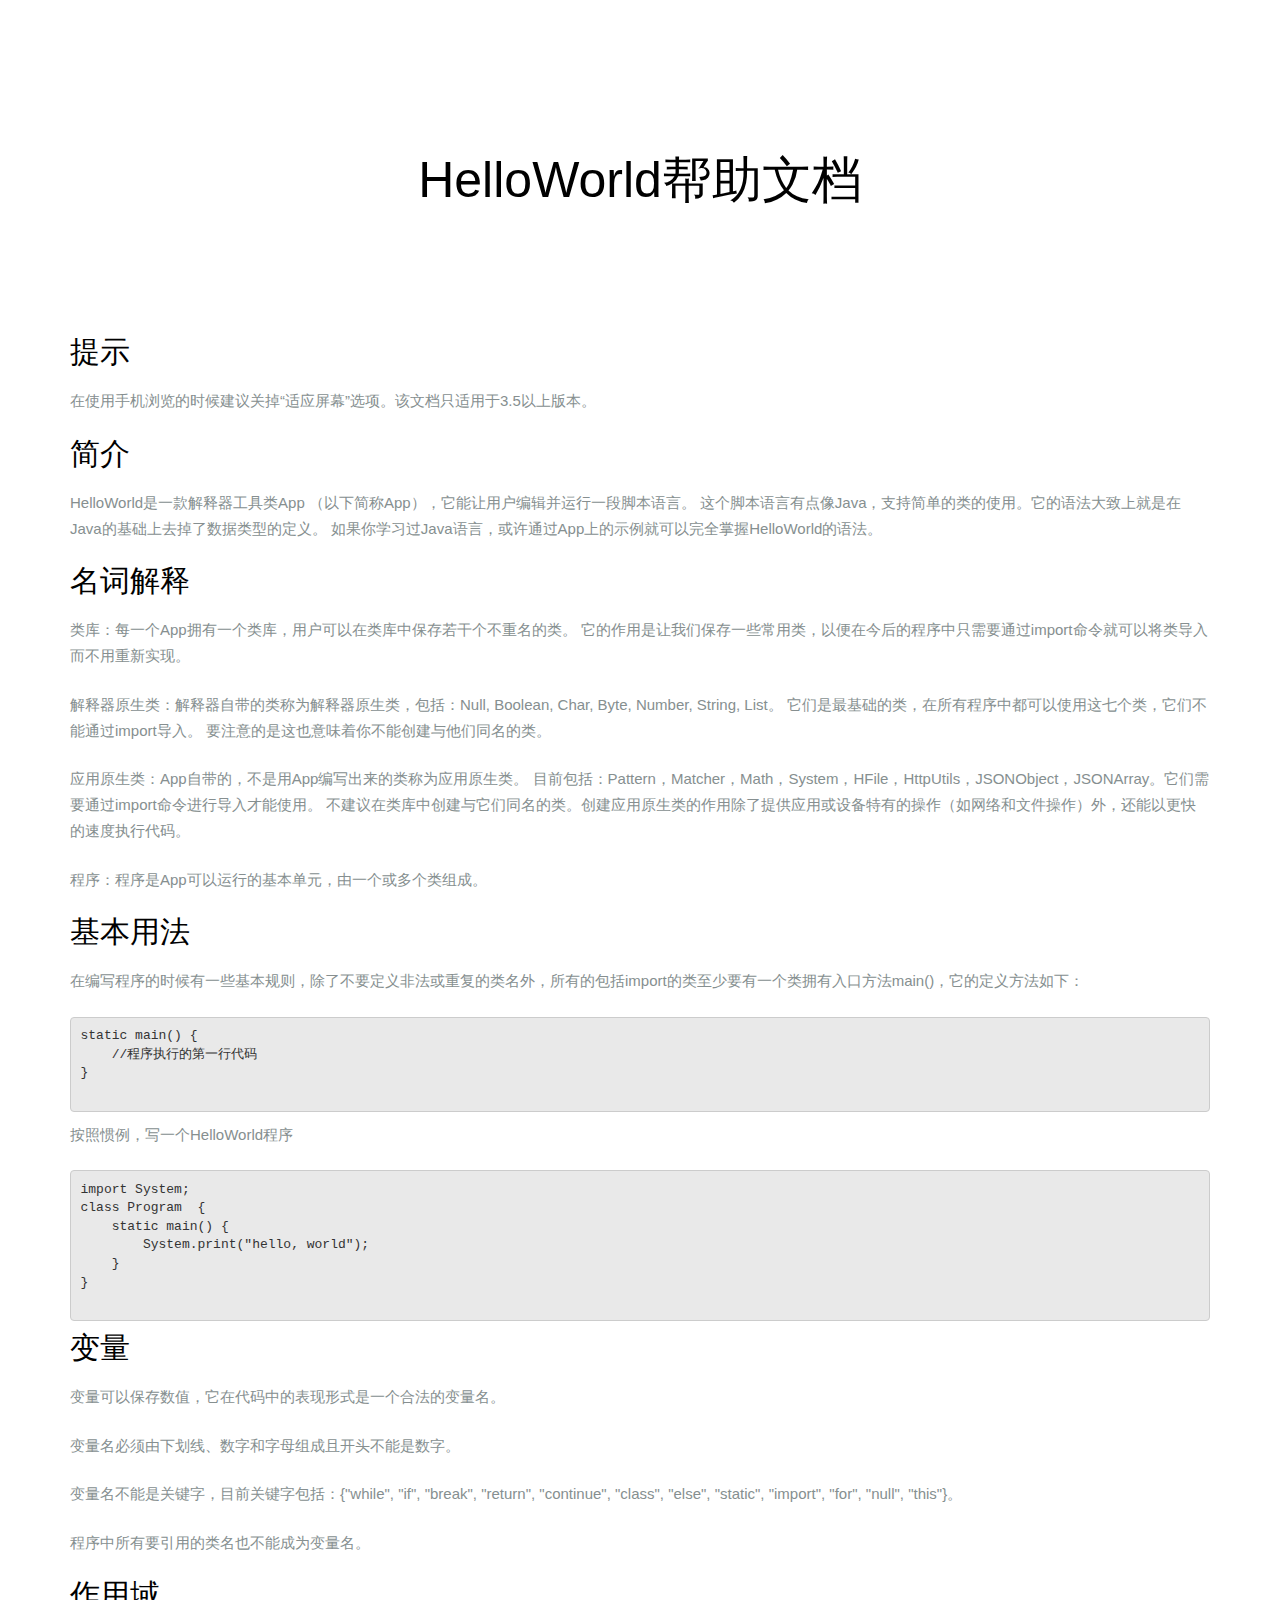
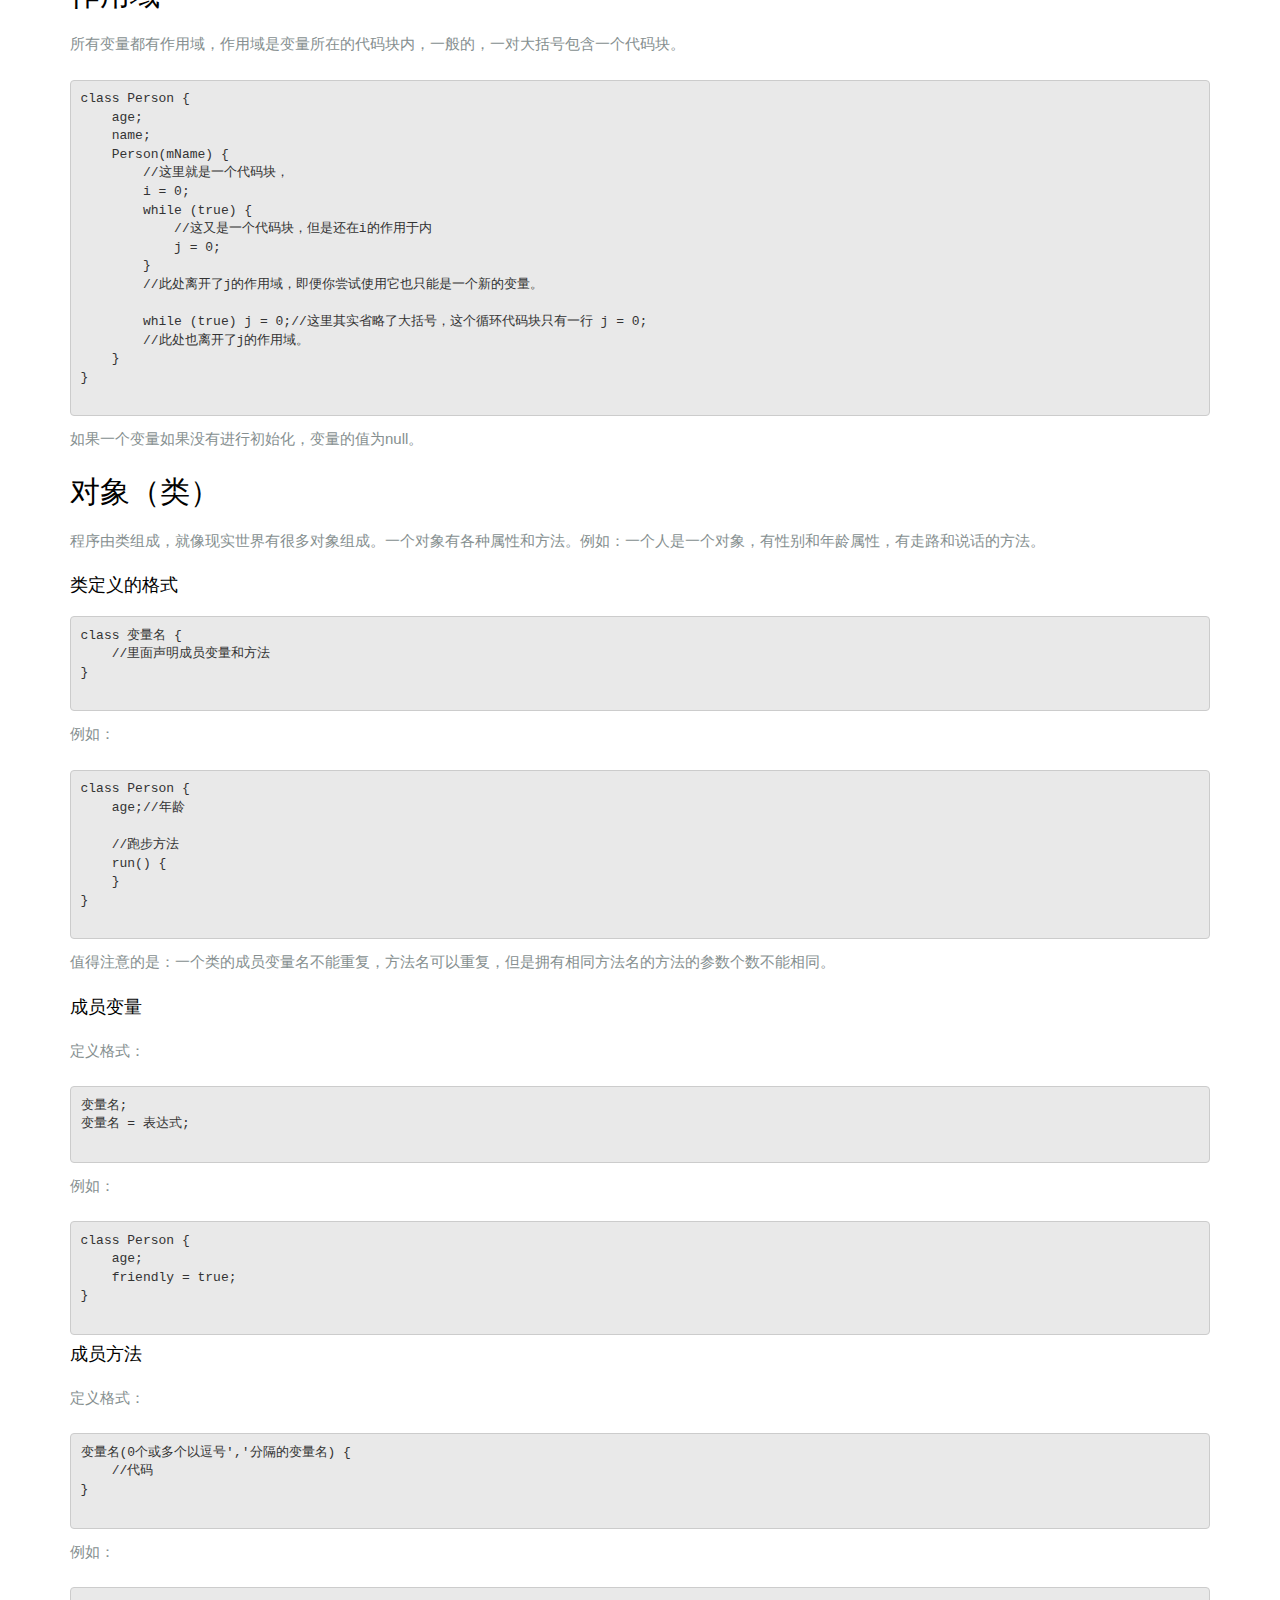
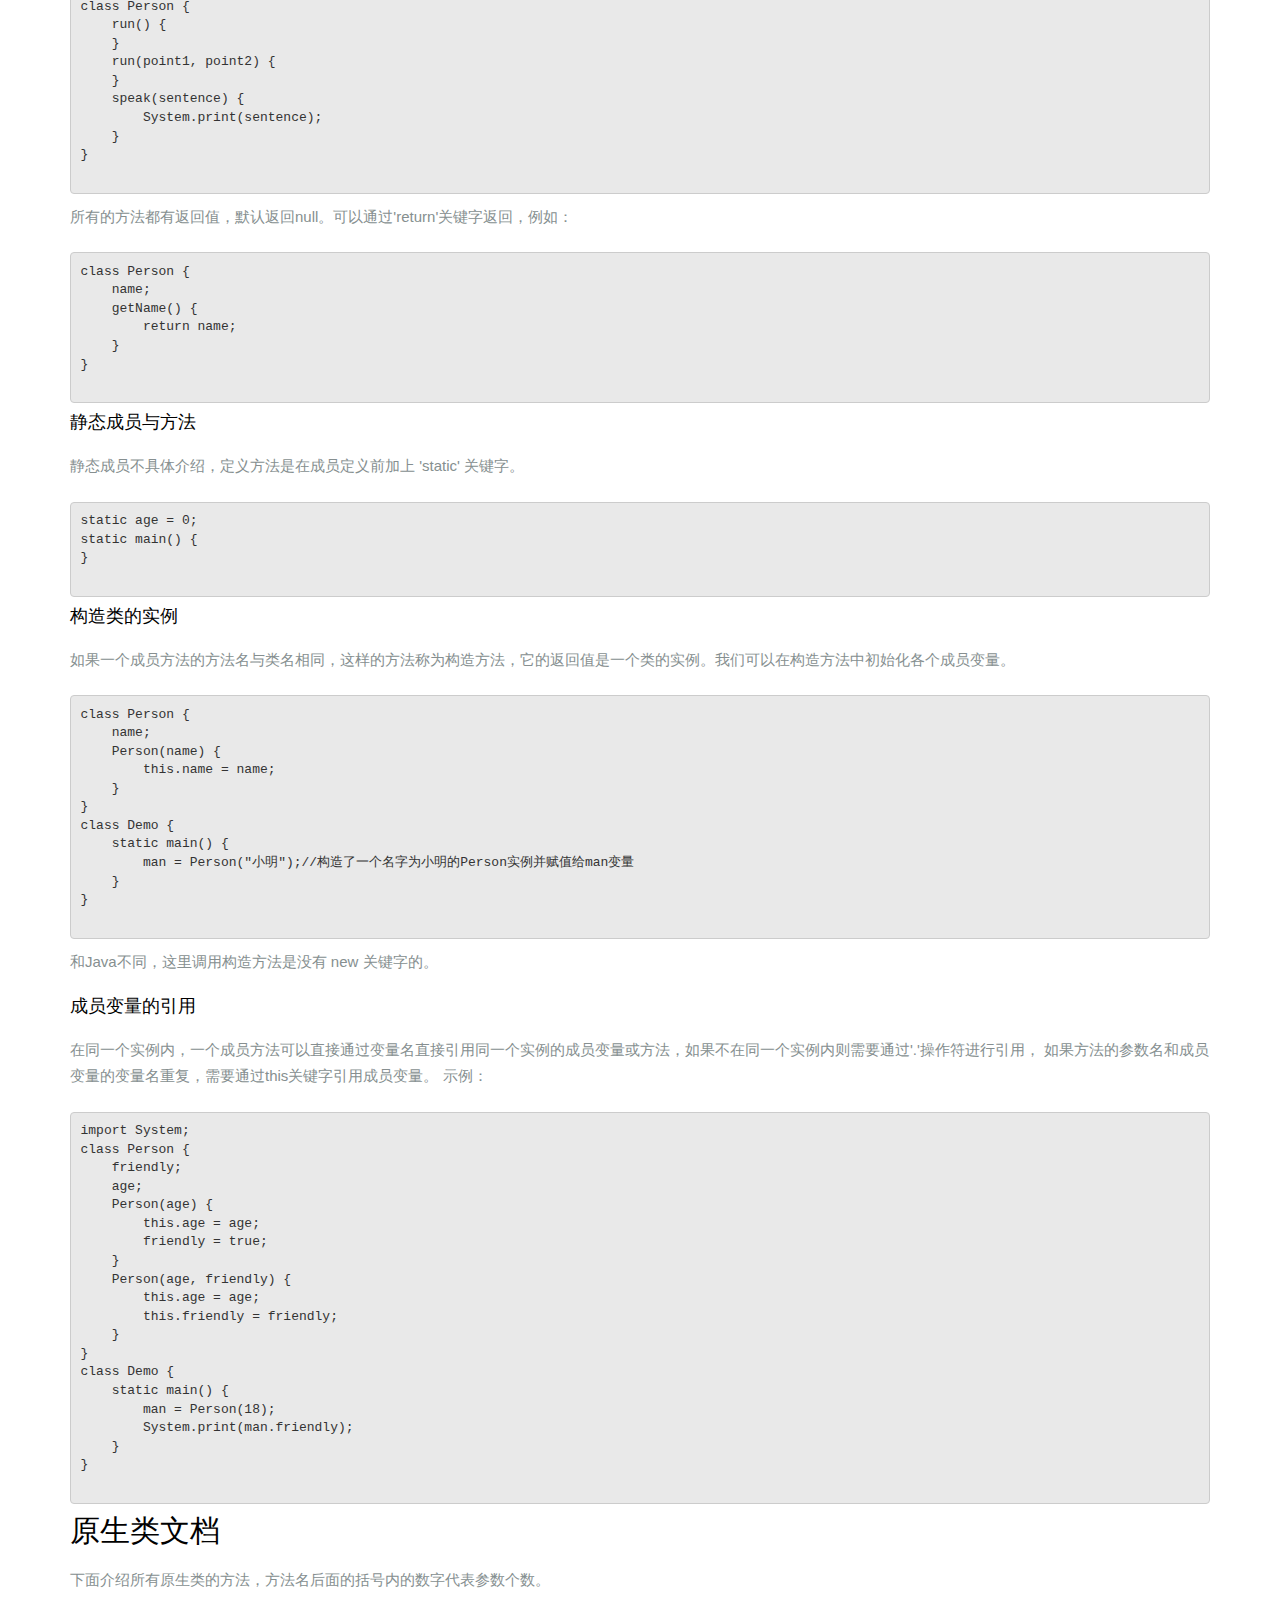
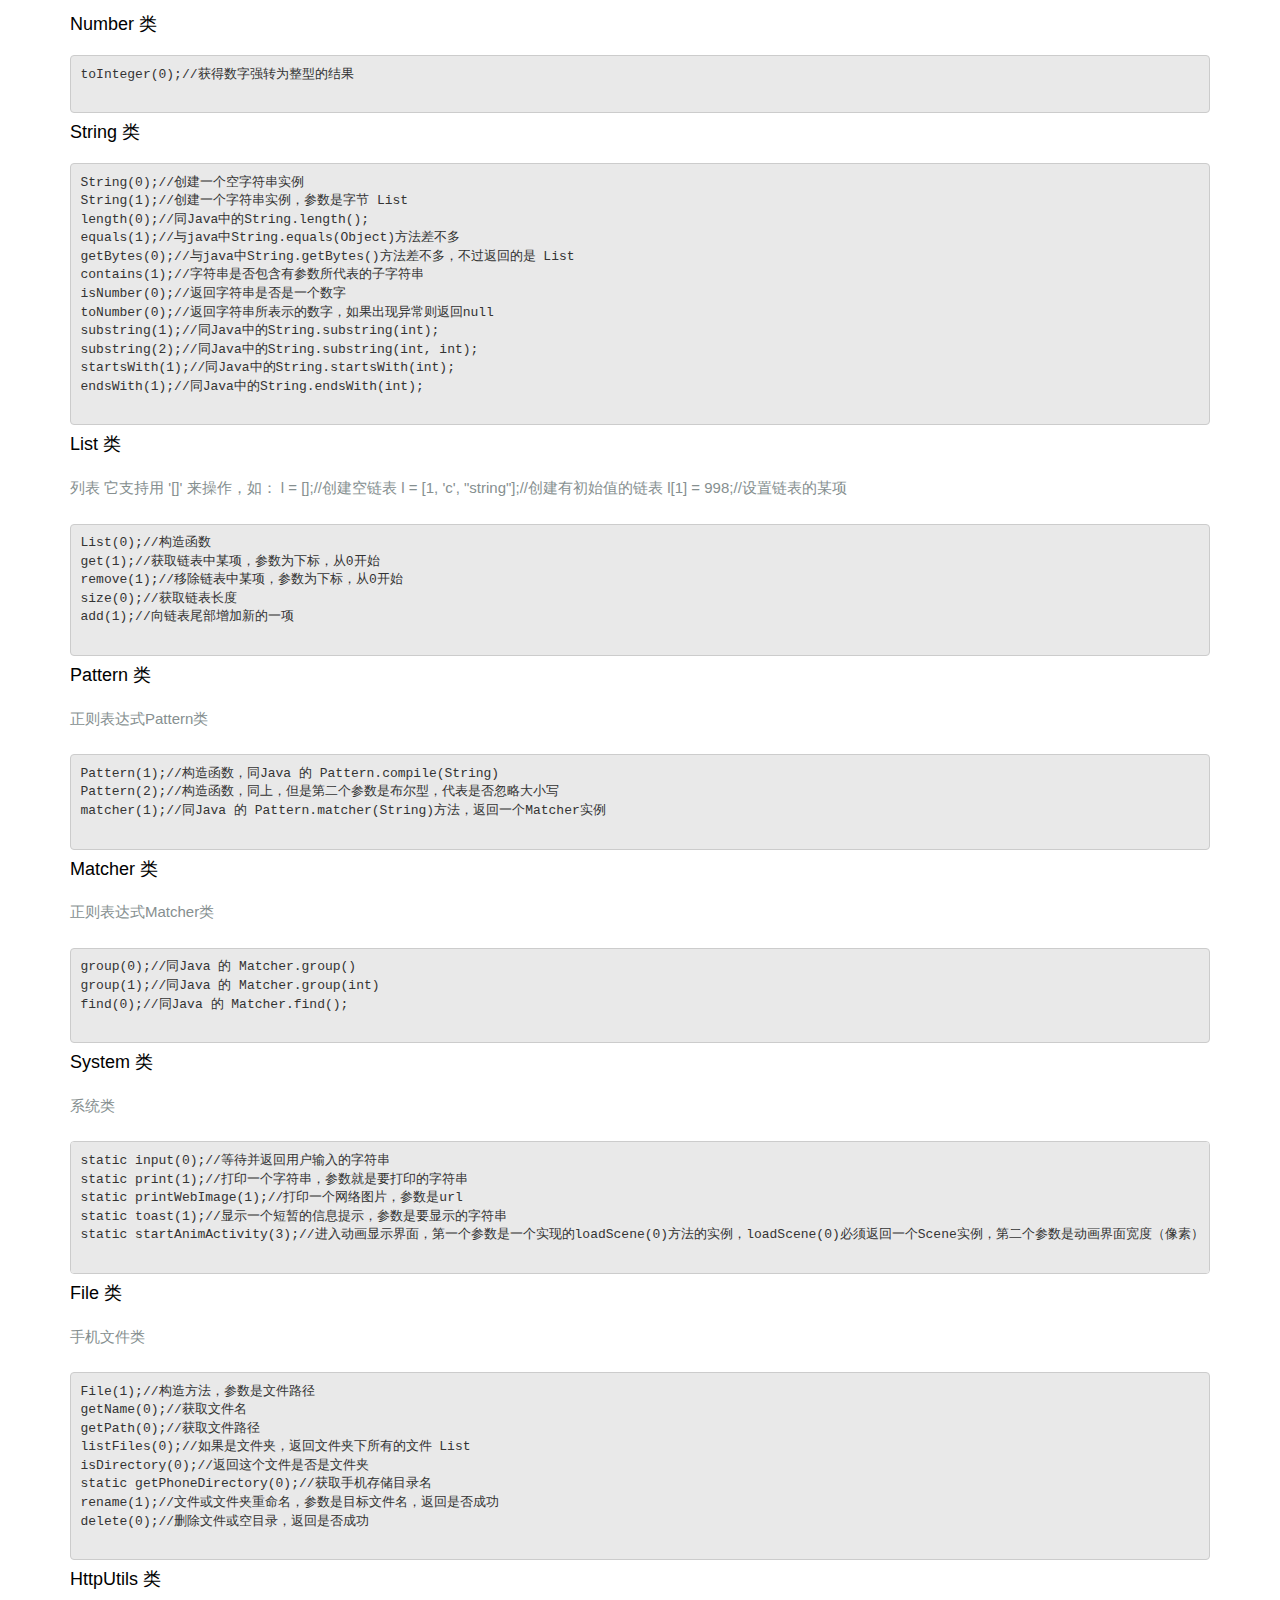
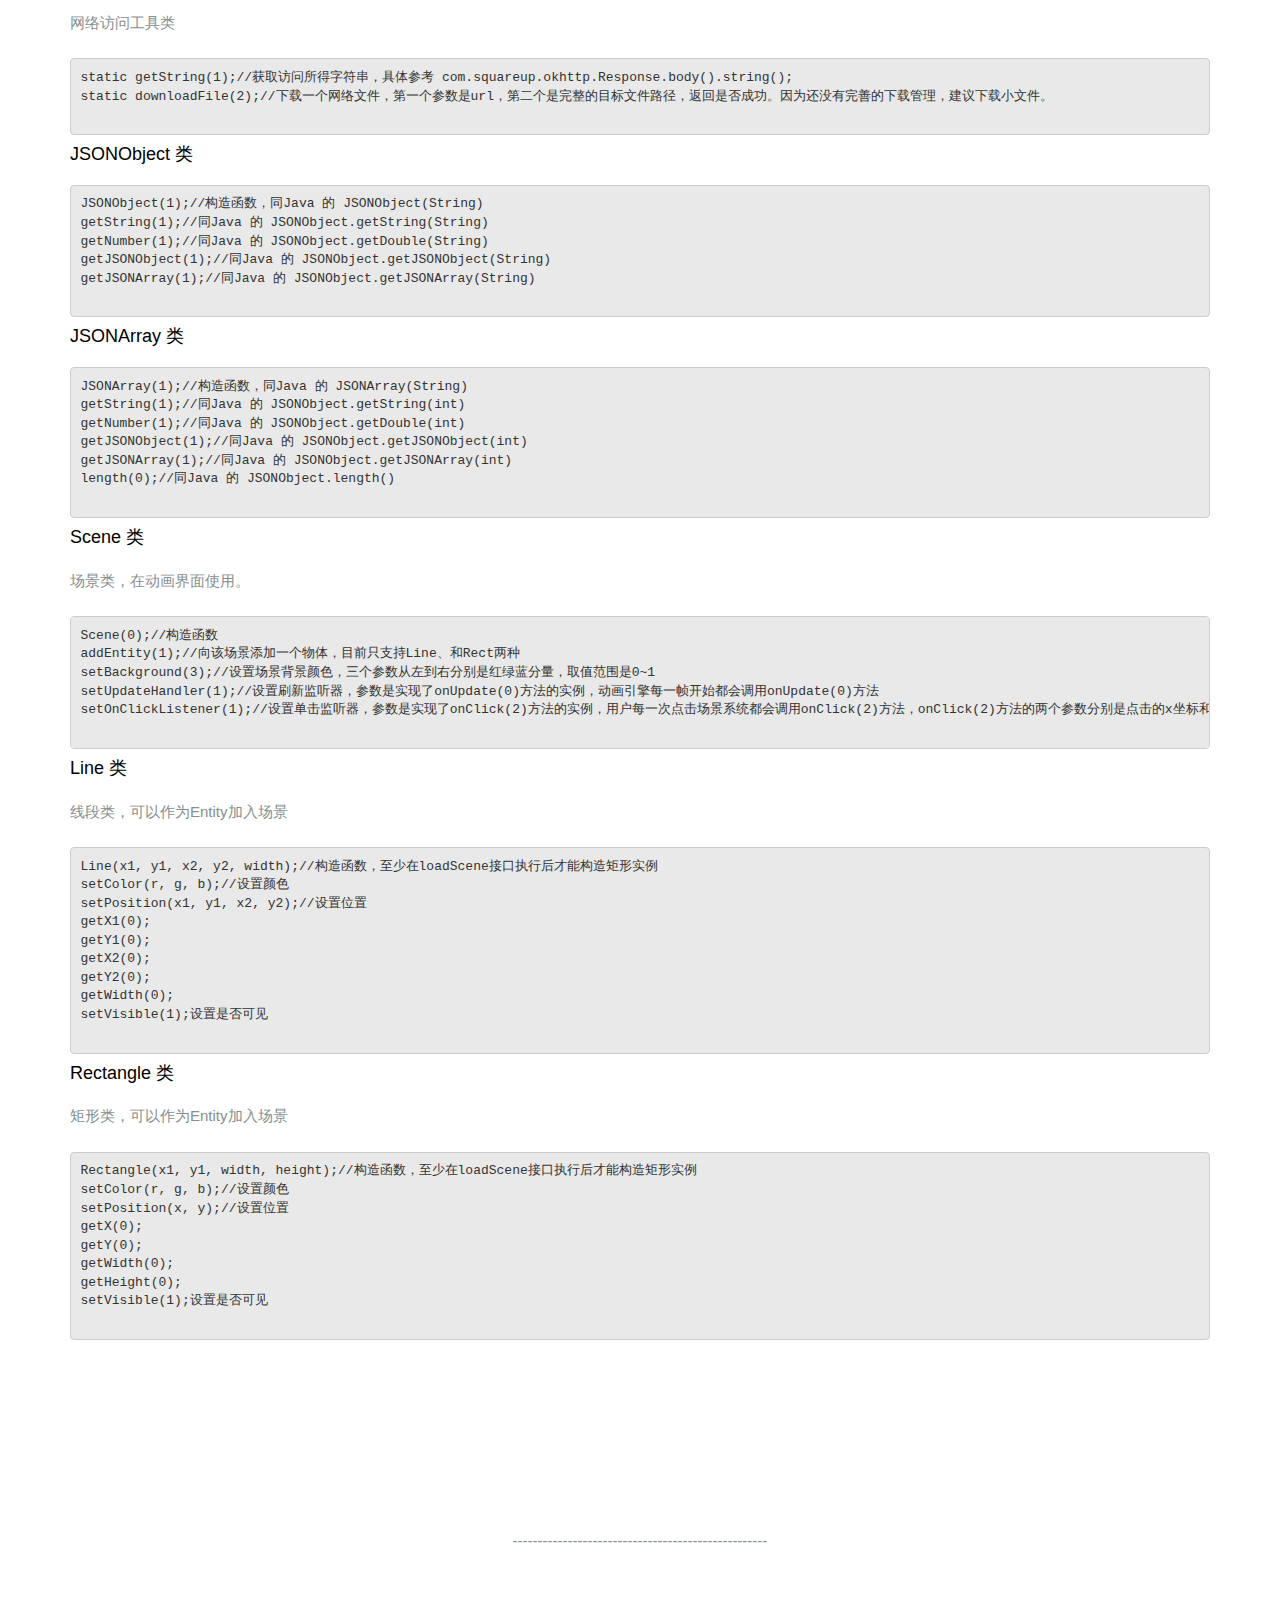
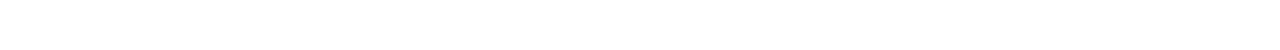
==== commit 59d92cdb: "update" ====
--- a/doc/doc-cn.html
+++ b/doc/doc-cn.html
@@ -407,7 +407,7 @@
 								    线段类，可以作为Entity加入场景
 								</p>
 								<pre>
-Line(x1, y1, x2, y2, width);//构造函数
+Line(x1, y1, x2, y2, width);//构造函数，至少在loadScene接口执行后才能构造矩形实例
 setColor(r, g, b);//设置颜色
 setPosition(x1, y1, x2, y2);//设置位置
 getX1(0);
@@ -418,12 +418,12 @@
 setVisible(1);设置是否可见
 								</pre>
 								
-							    <h4>Rect 类</h4>
+							    <h4>Rectangle 类</h4>
 								<p>
 								    矩形类，可以作为Entity加入场景
 								</p>
 								<pre>
-Rect(x1, y1, width, height);//构造函数
+Rectangle(x1, y1, width, height);//构造函数，至少在loadScene接口执行后才能构造矩形实例
 setColor(r, g, b);//设置颜色
 setPosition(x, y);//设置位置
 getX(0);
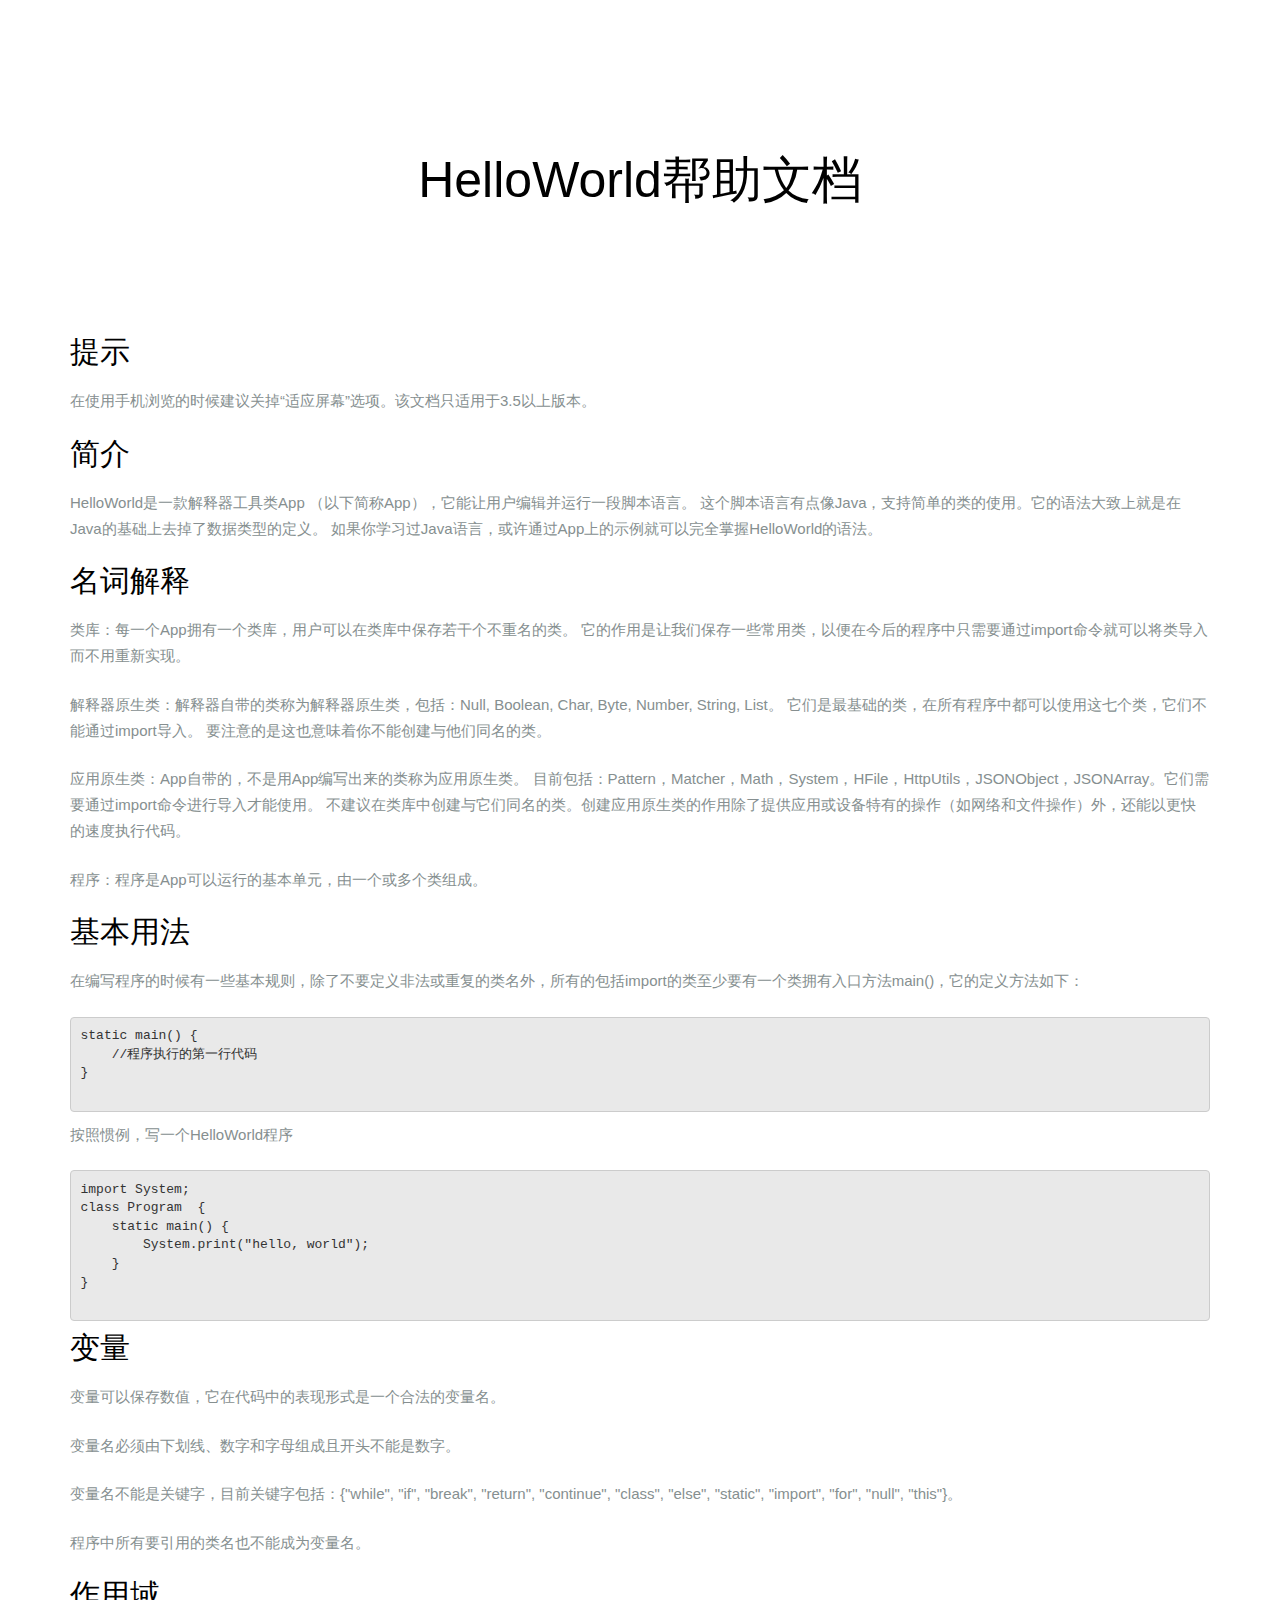
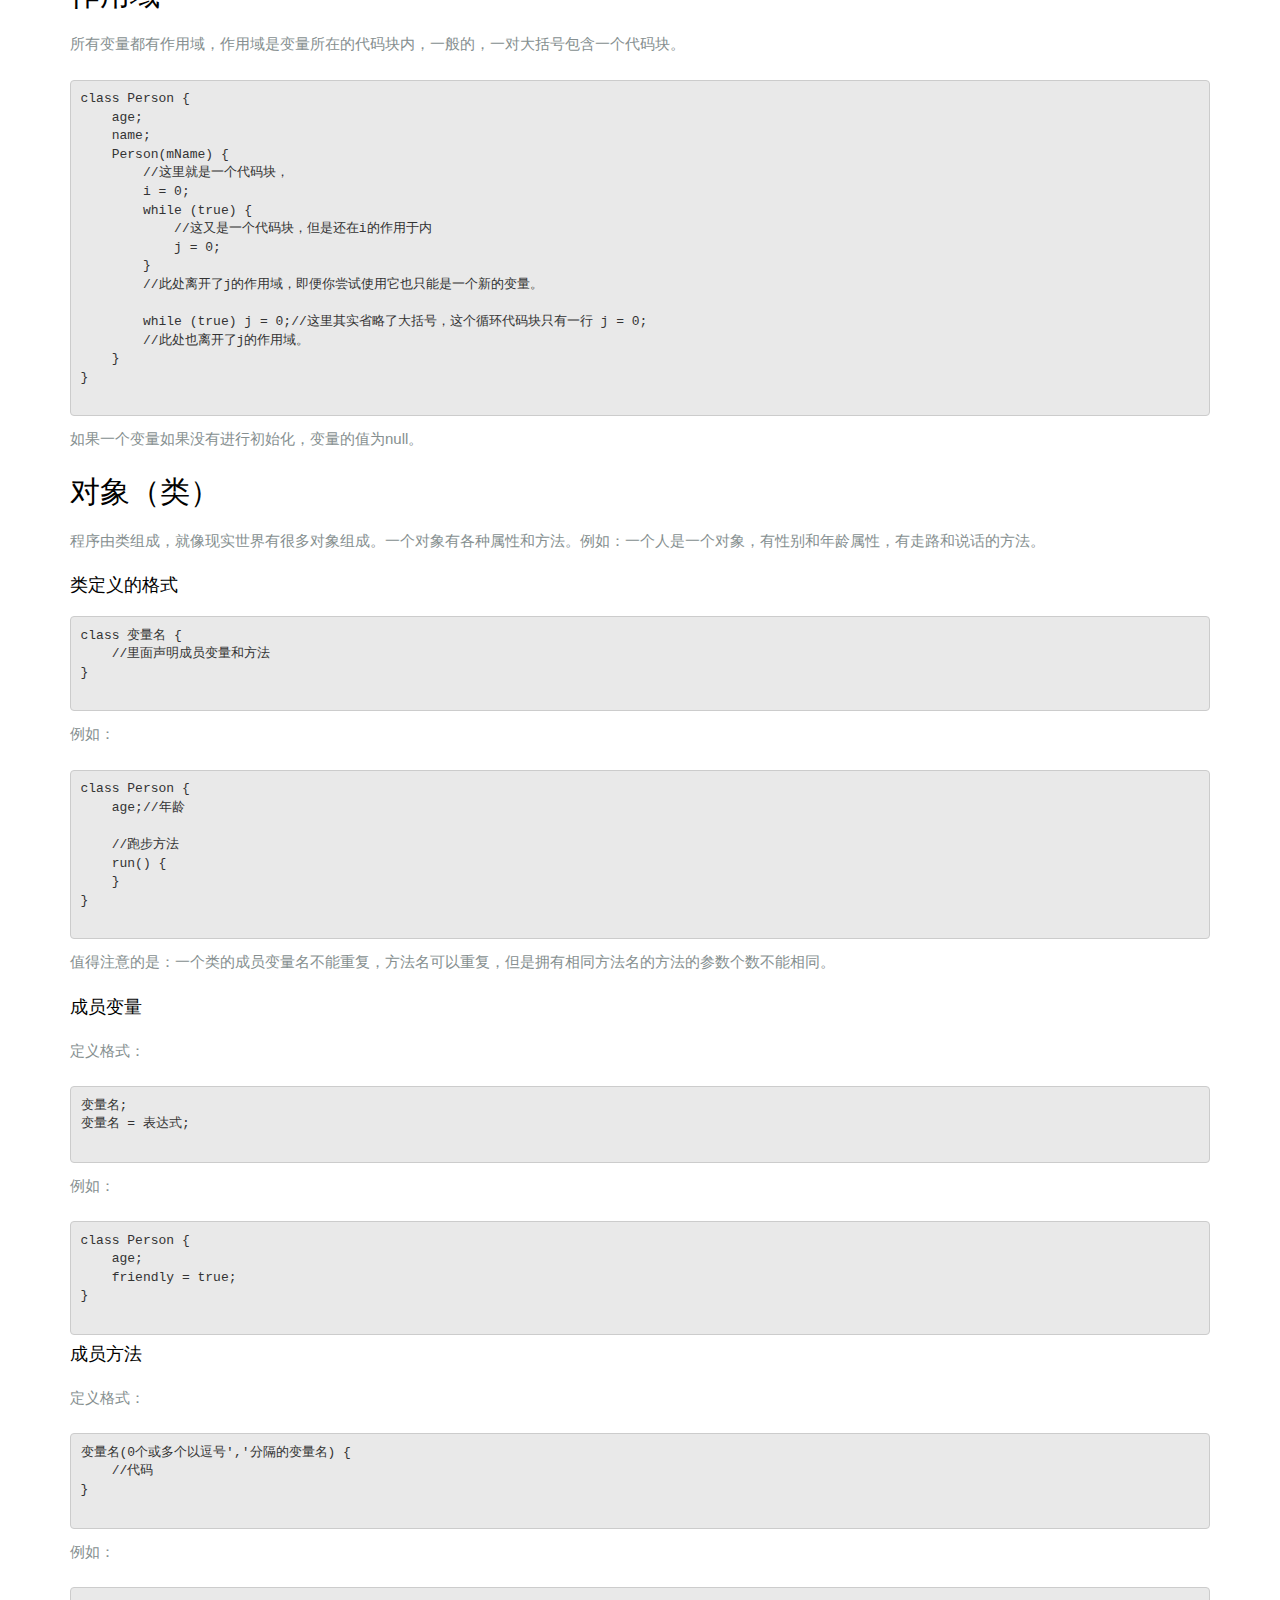
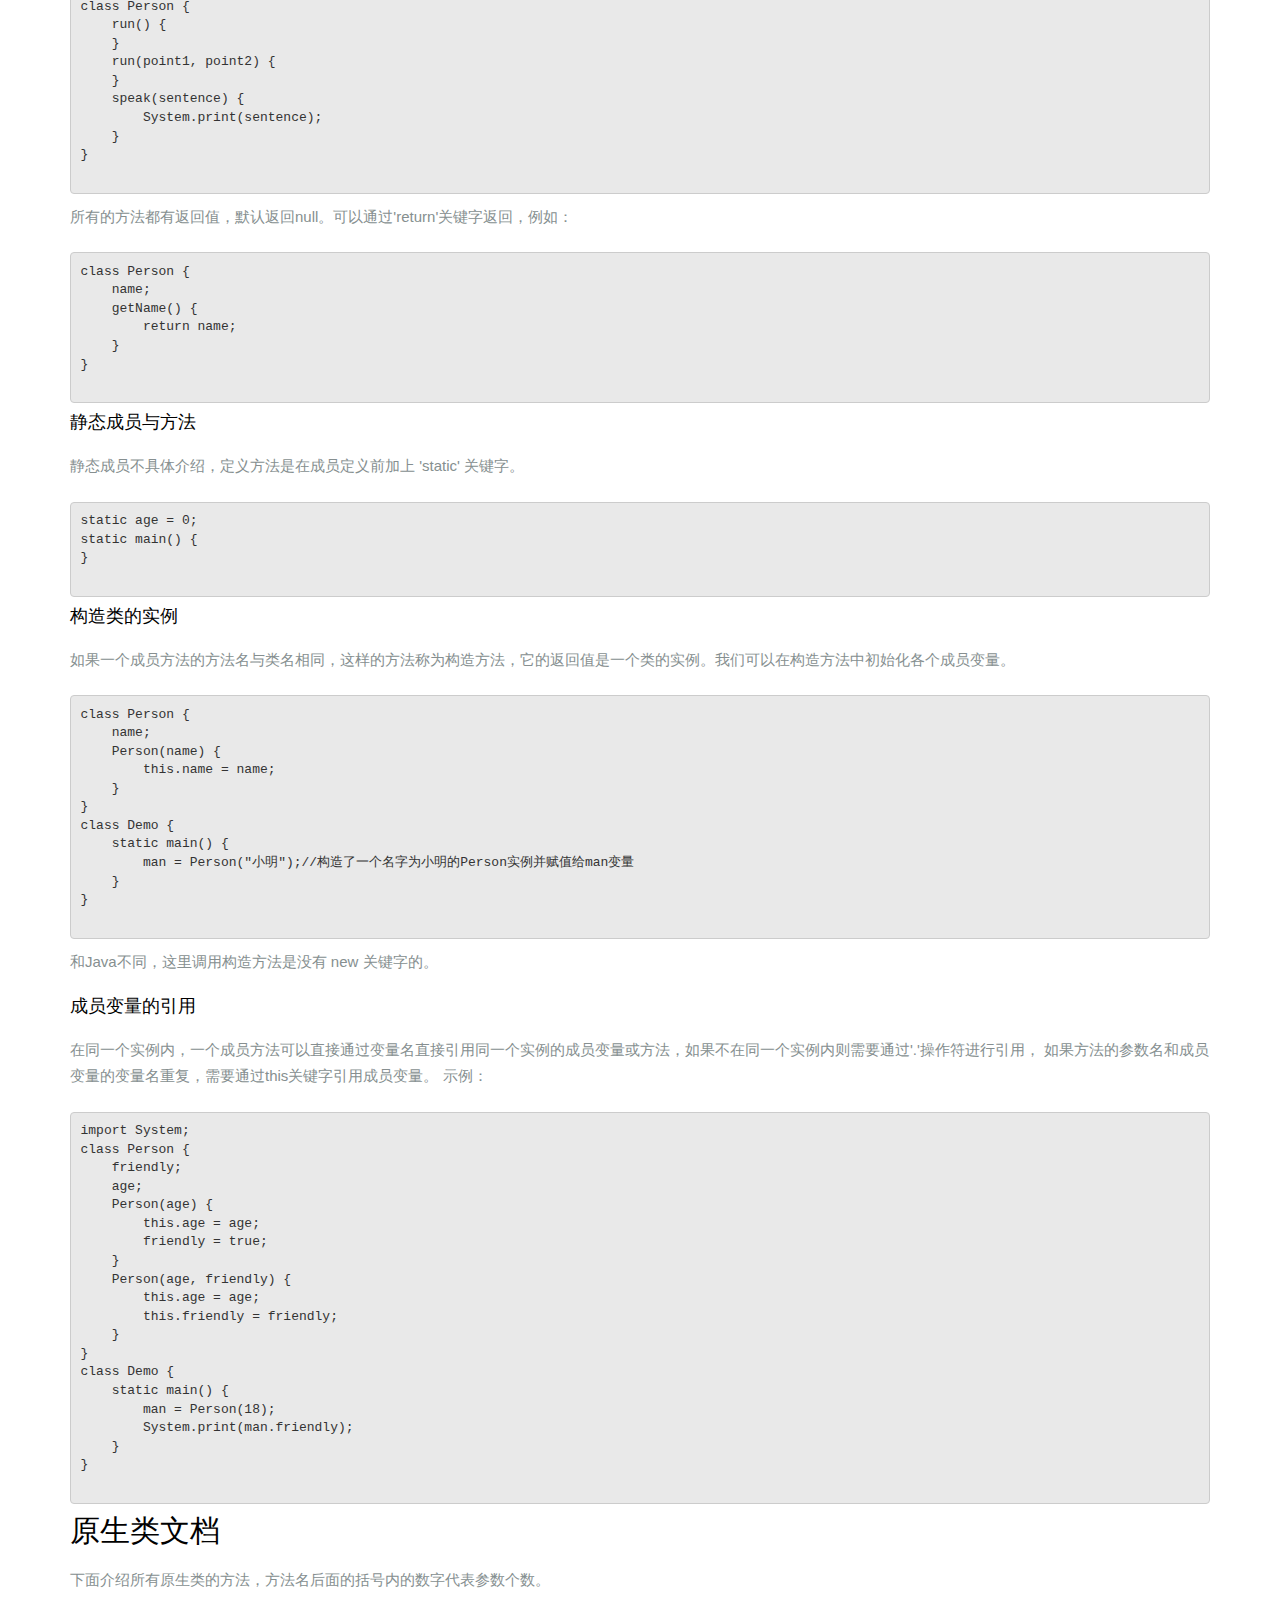
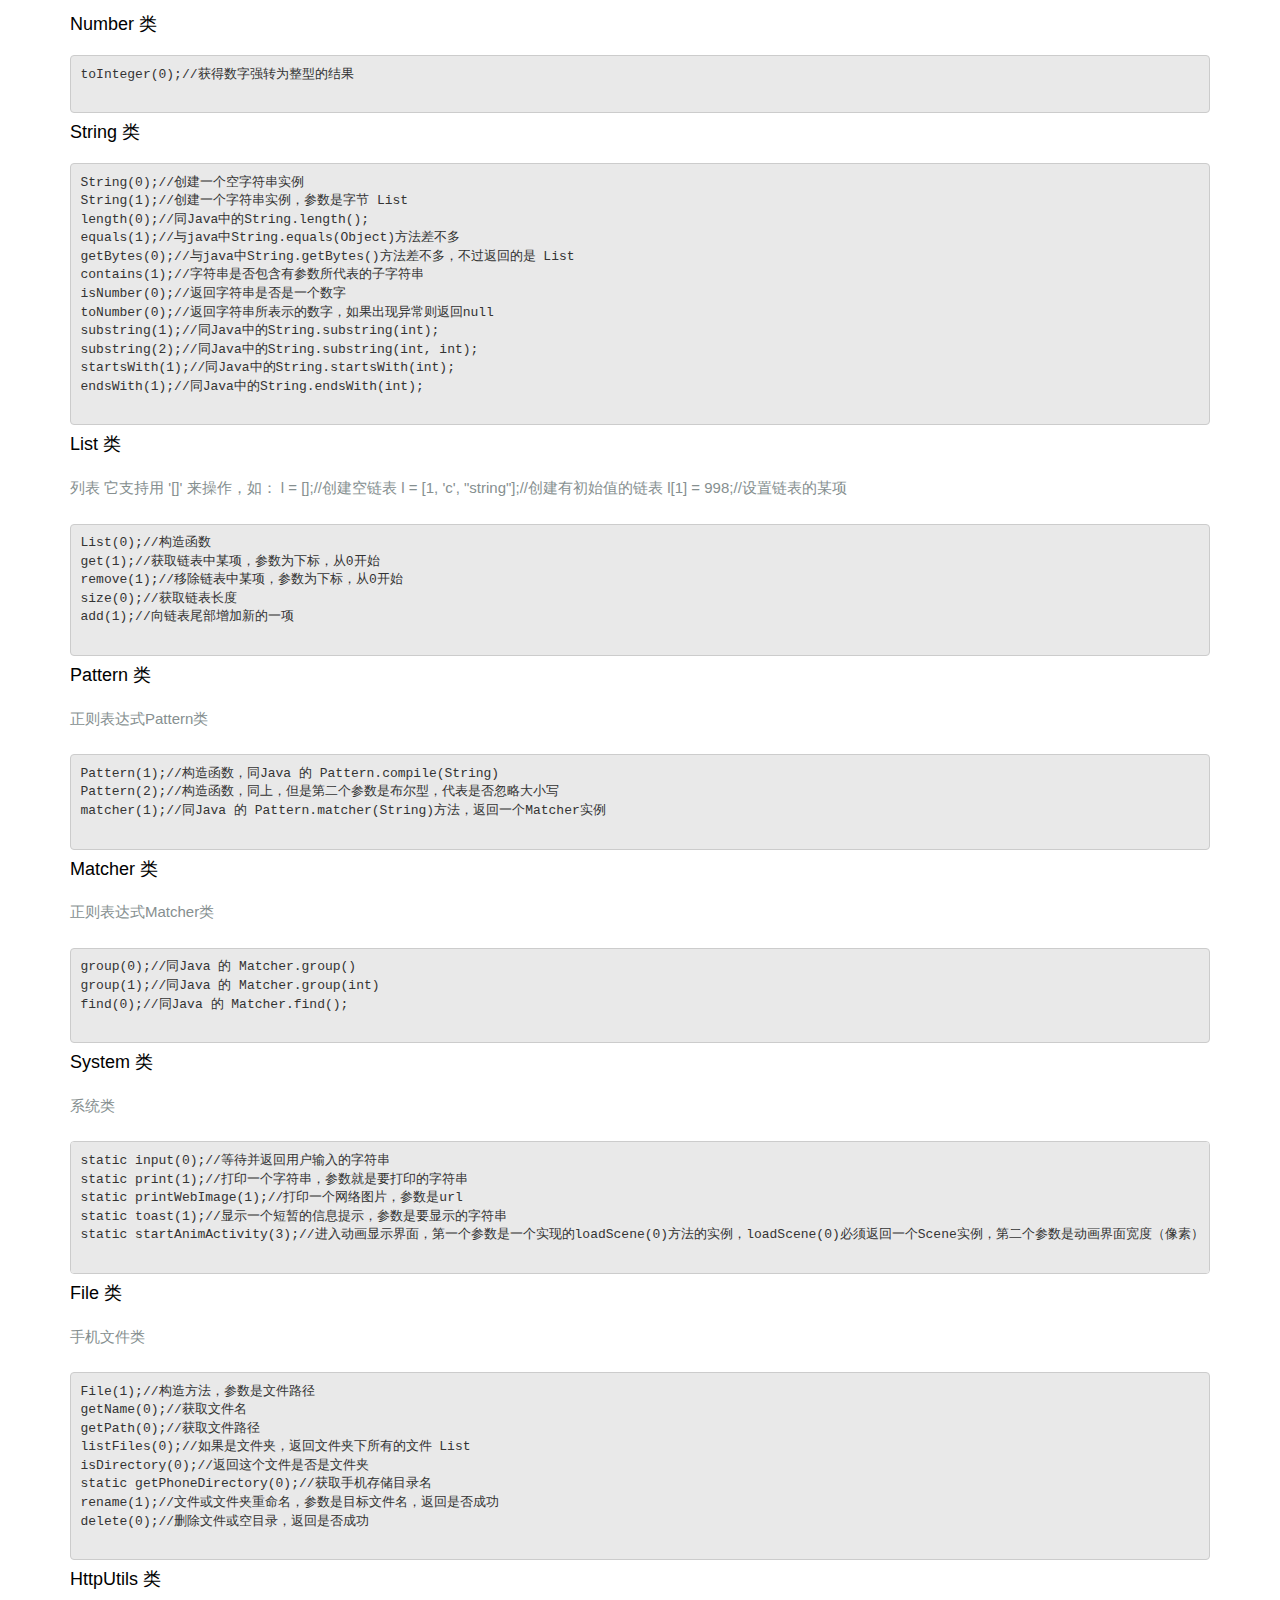
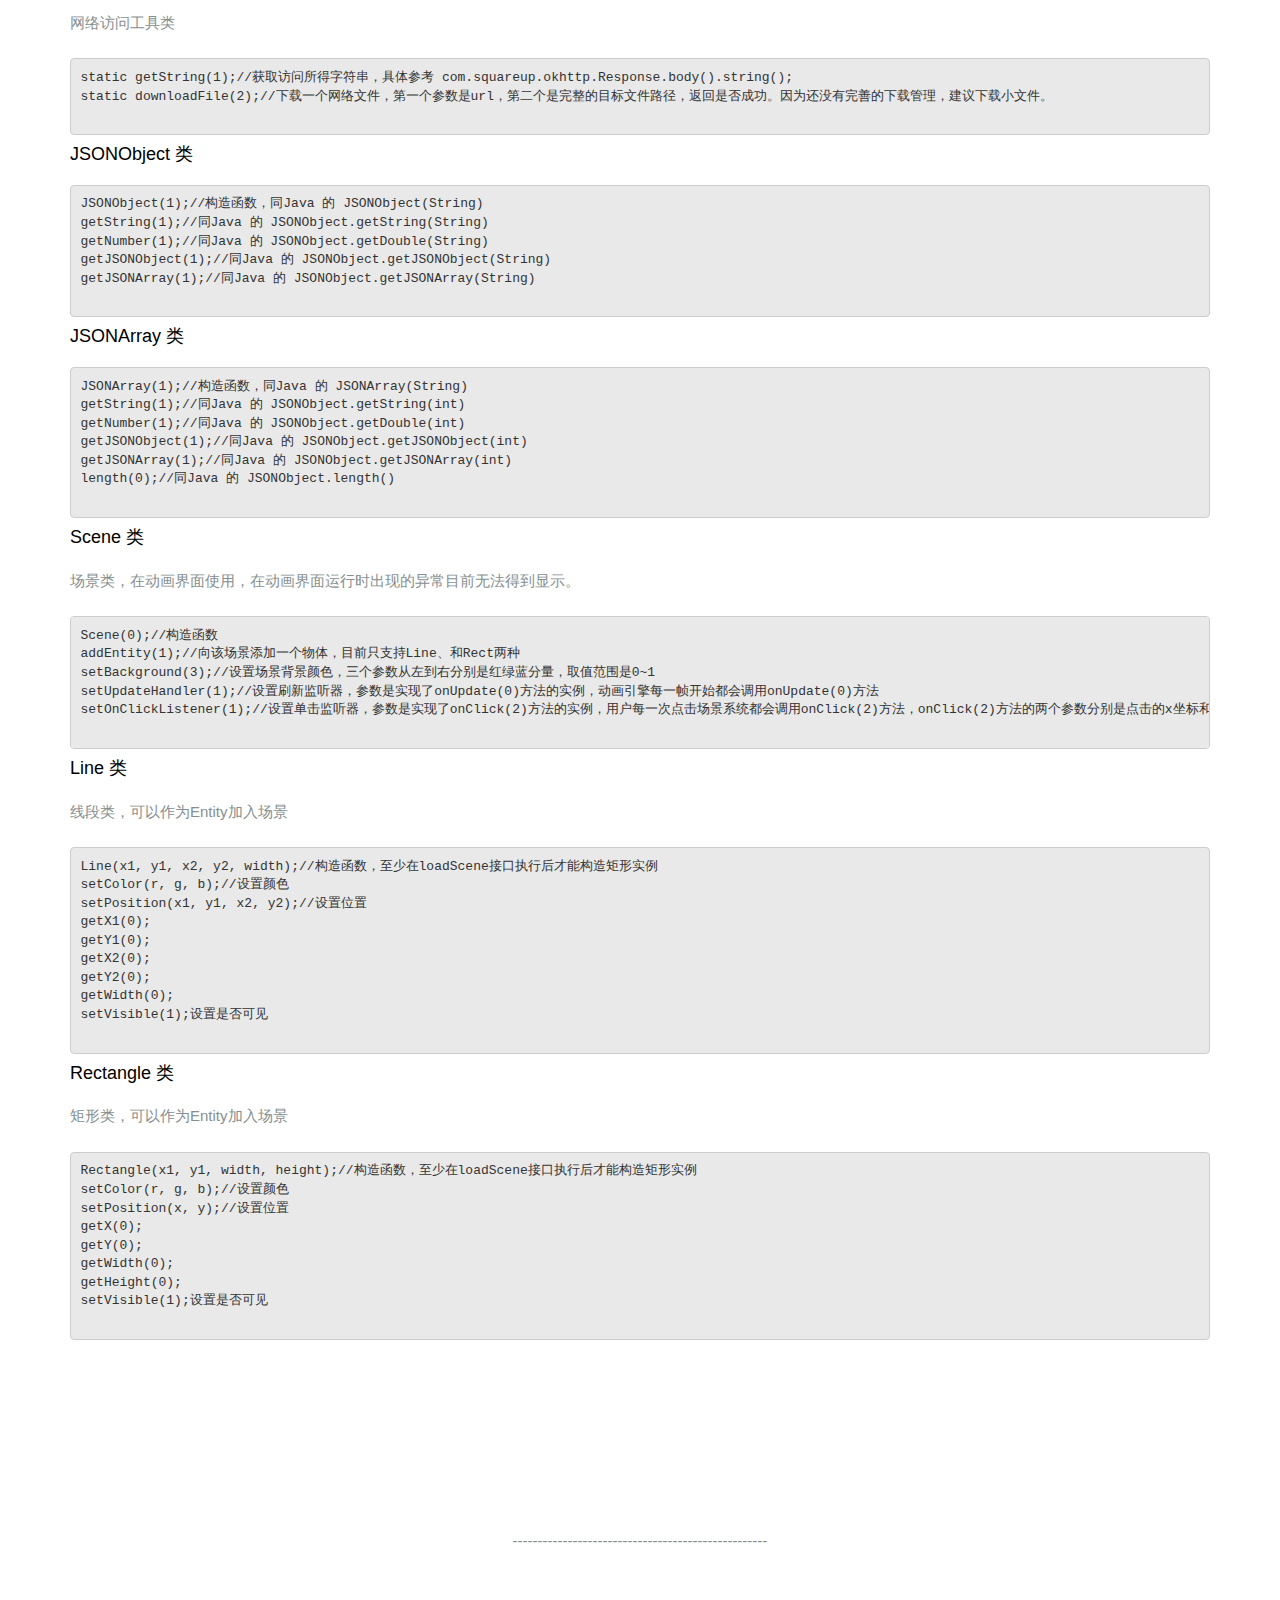
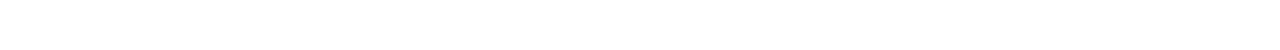
==== commit 8100a6a5: "update" ====
--- a/doc/doc-cn.html
+++ b/doc/doc-cn.html
@@ -392,7 +392,7 @@
 								
 							    <h4>Scene 类</h4>
 								<p>
-								    场景类，在动画界面使用。
+								    场景类，在动画界面使用，在动画界面运行时出现的异常目前无法得到显示。
 								</p>
 								<pre>
 Scene(0);//构造函数
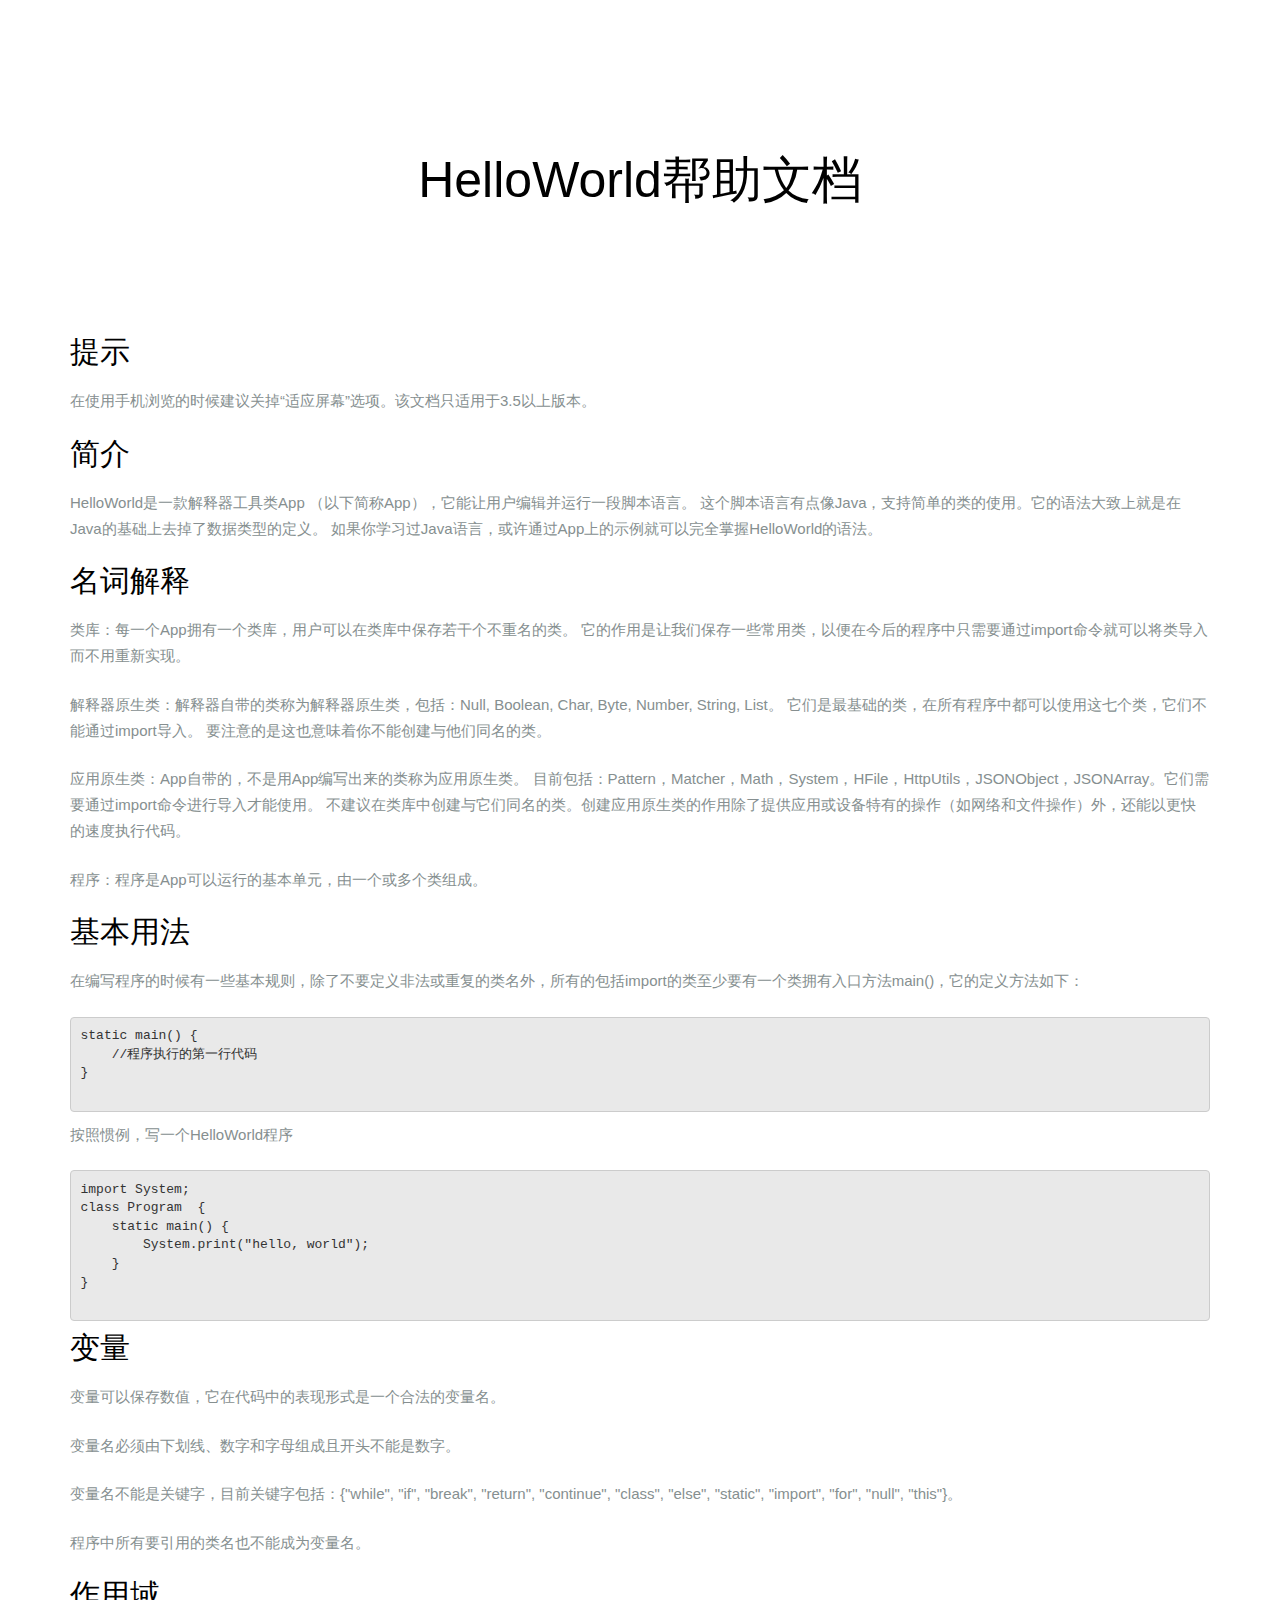
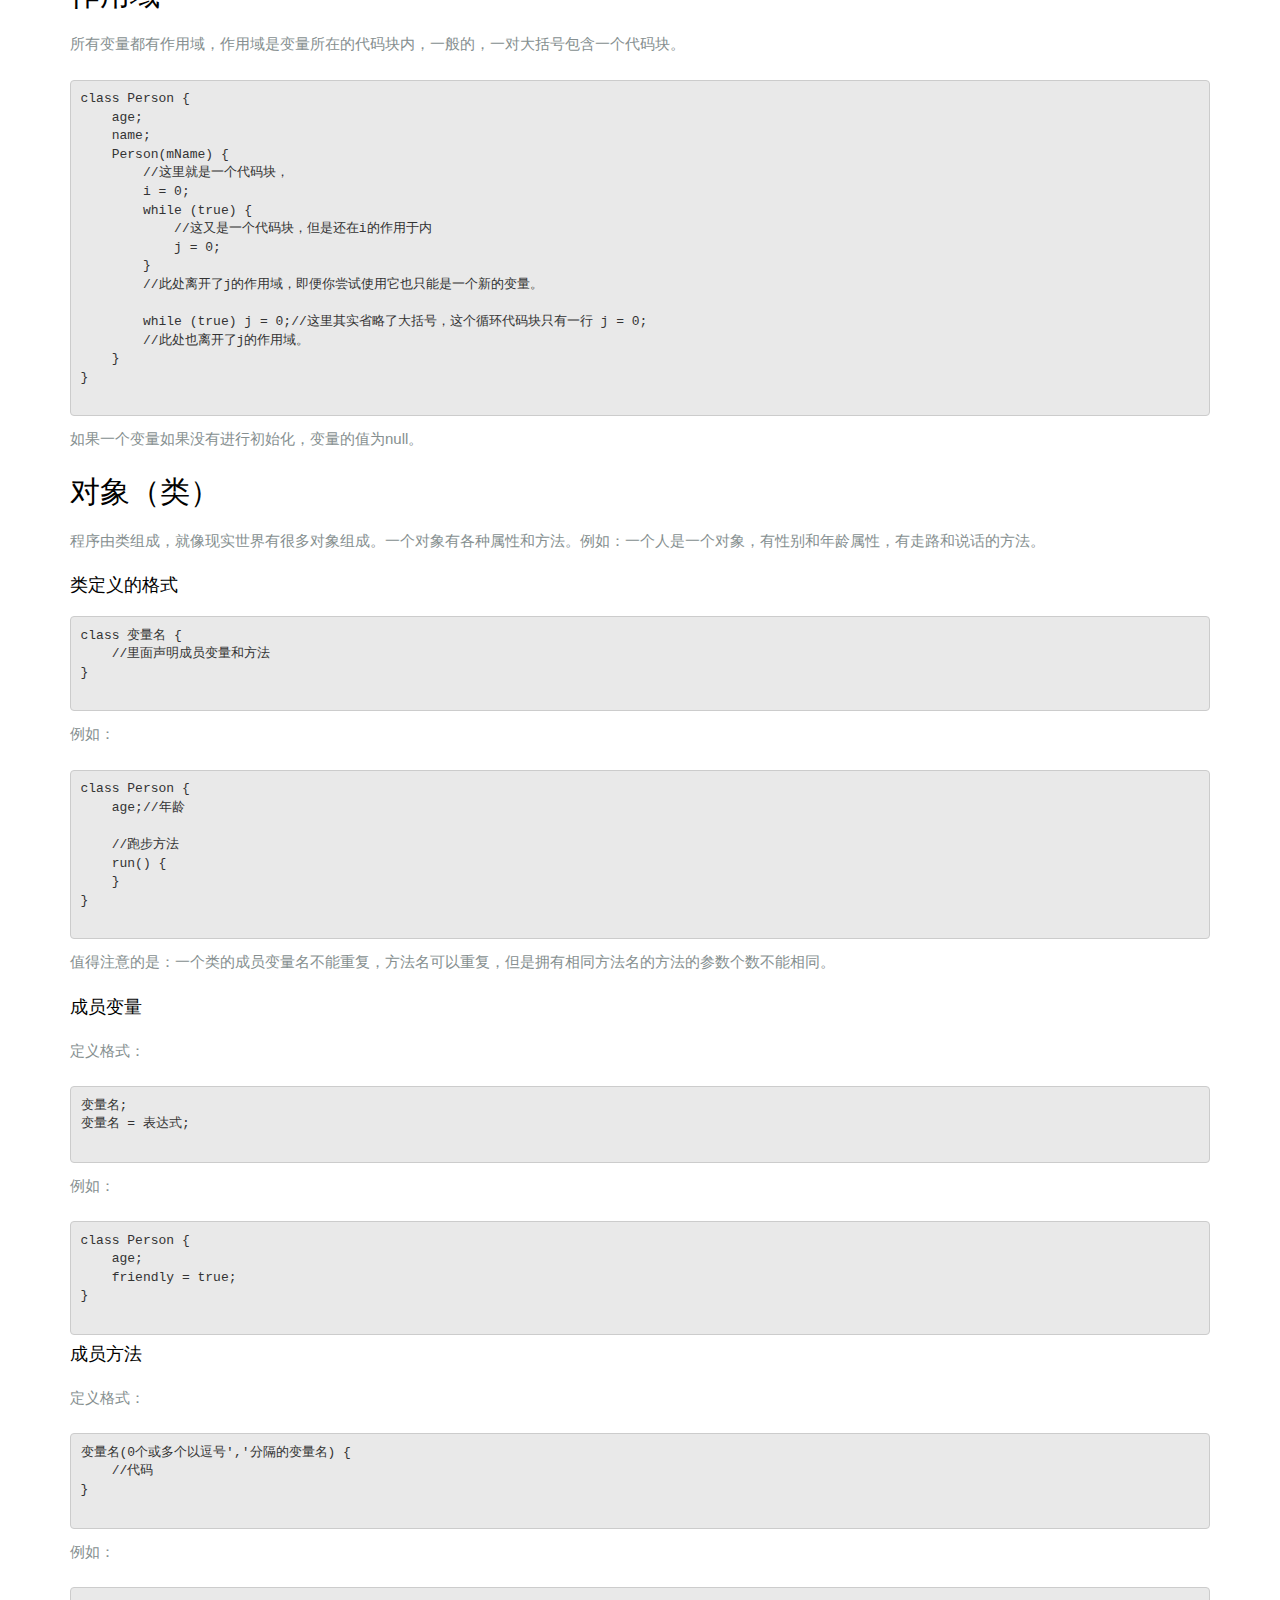
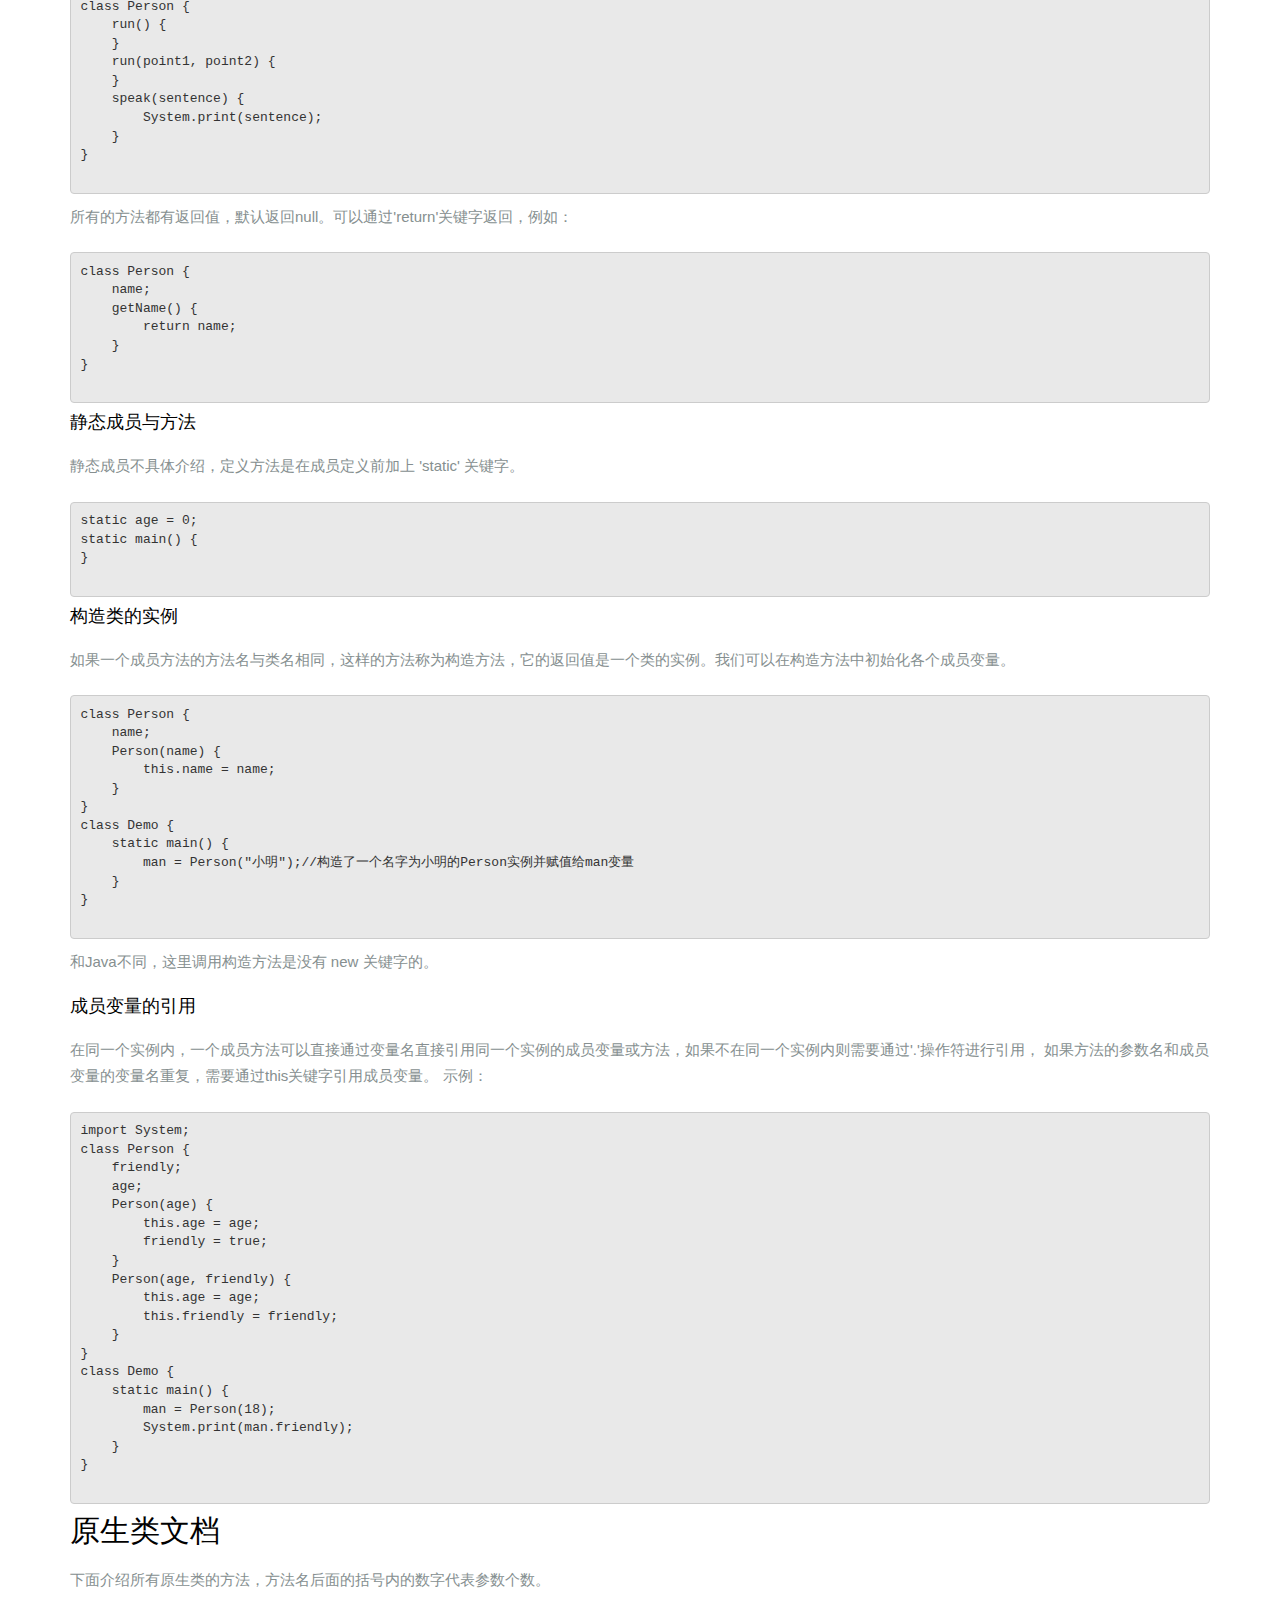
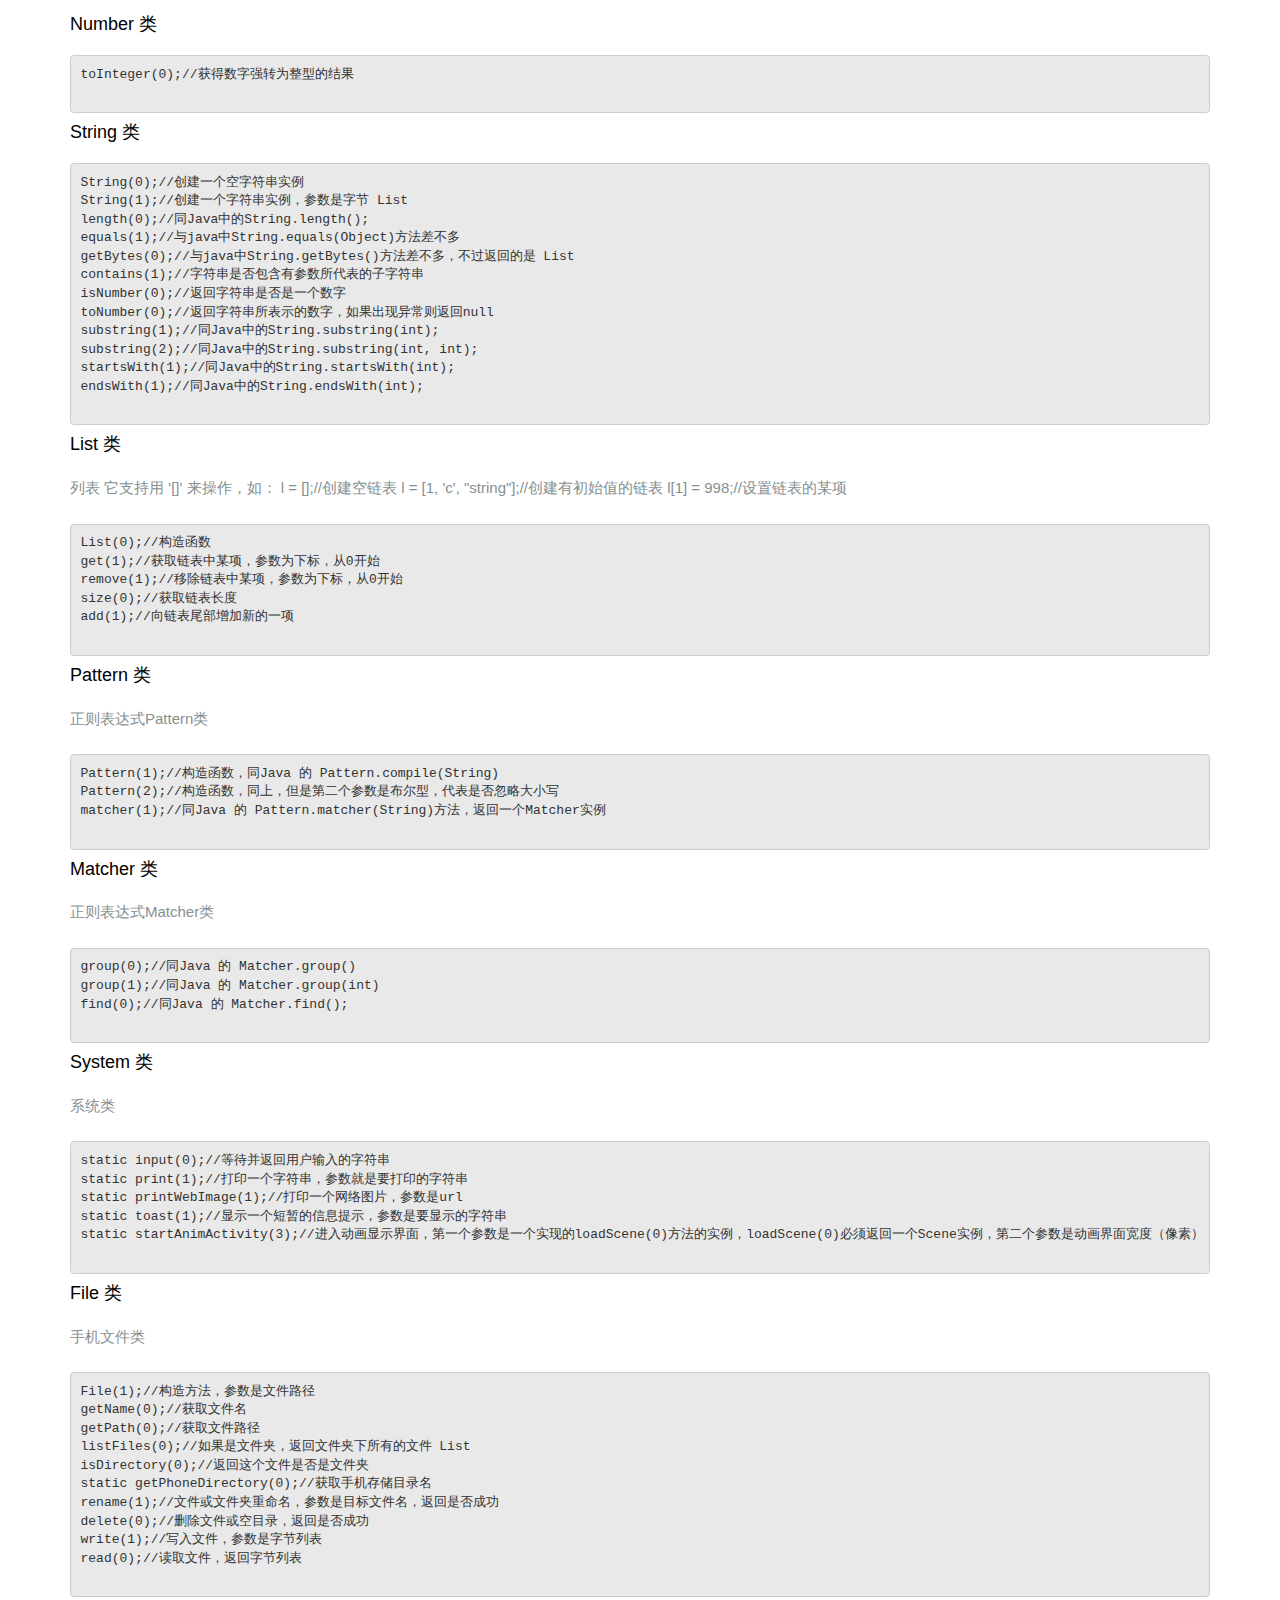
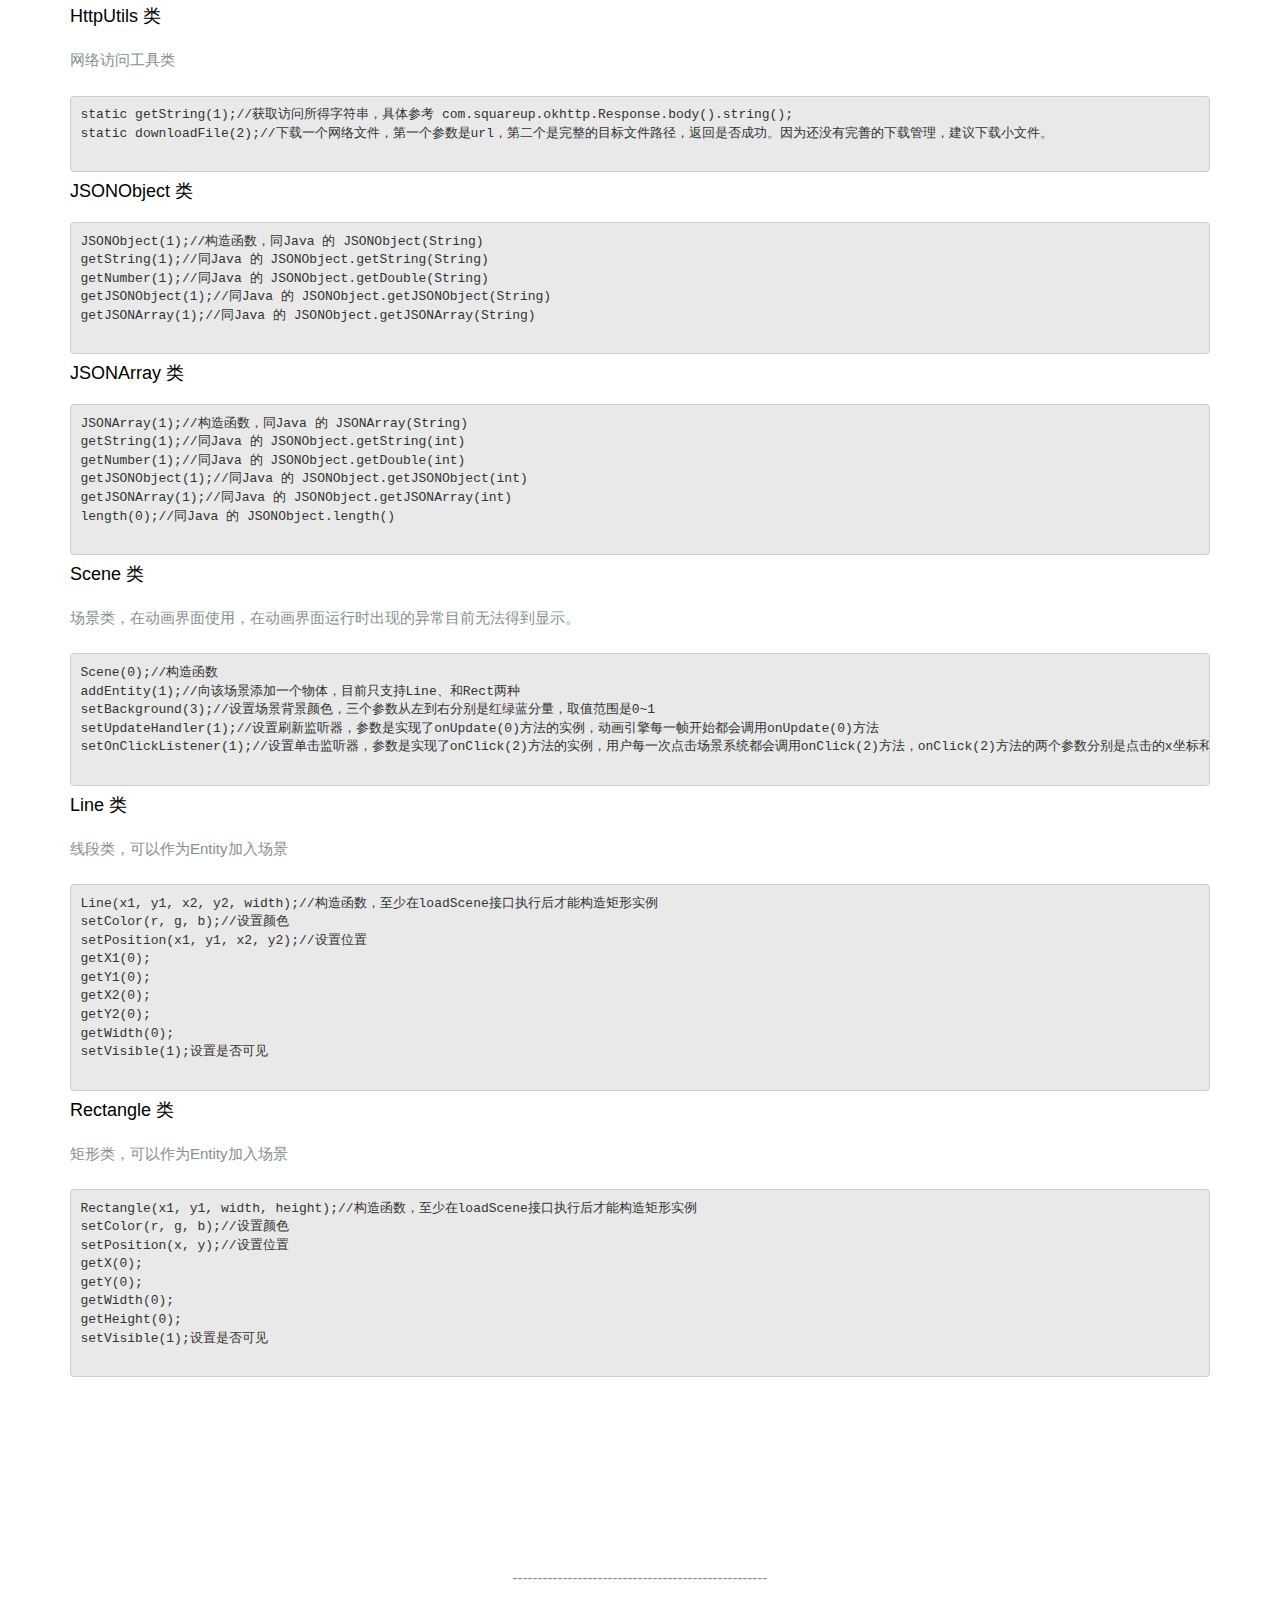
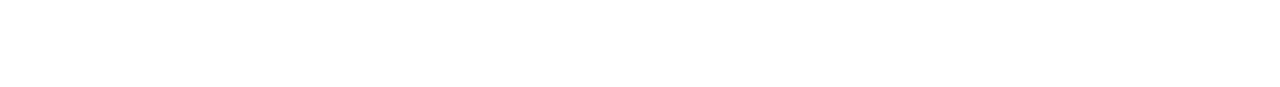
==== commit 1f952393: "update" ====
--- a/doc/doc-cn.html
+++ b/doc/doc-cn.html
@@ -360,6 +360,8 @@
 static getPhoneDirectory(0);//获取手机存储目录名
 rename(1);//文件或文件夹重命名，参数是目标文件名，返回是否成功
 delete(0);//删除文件或空目录，返回是否成功
+write(1);//写入文件，参数是字节列表
+read(0);//读取文件，返回字节列表
 								</pre>
 								
 							    <h4>HttpUtils 类</h4>
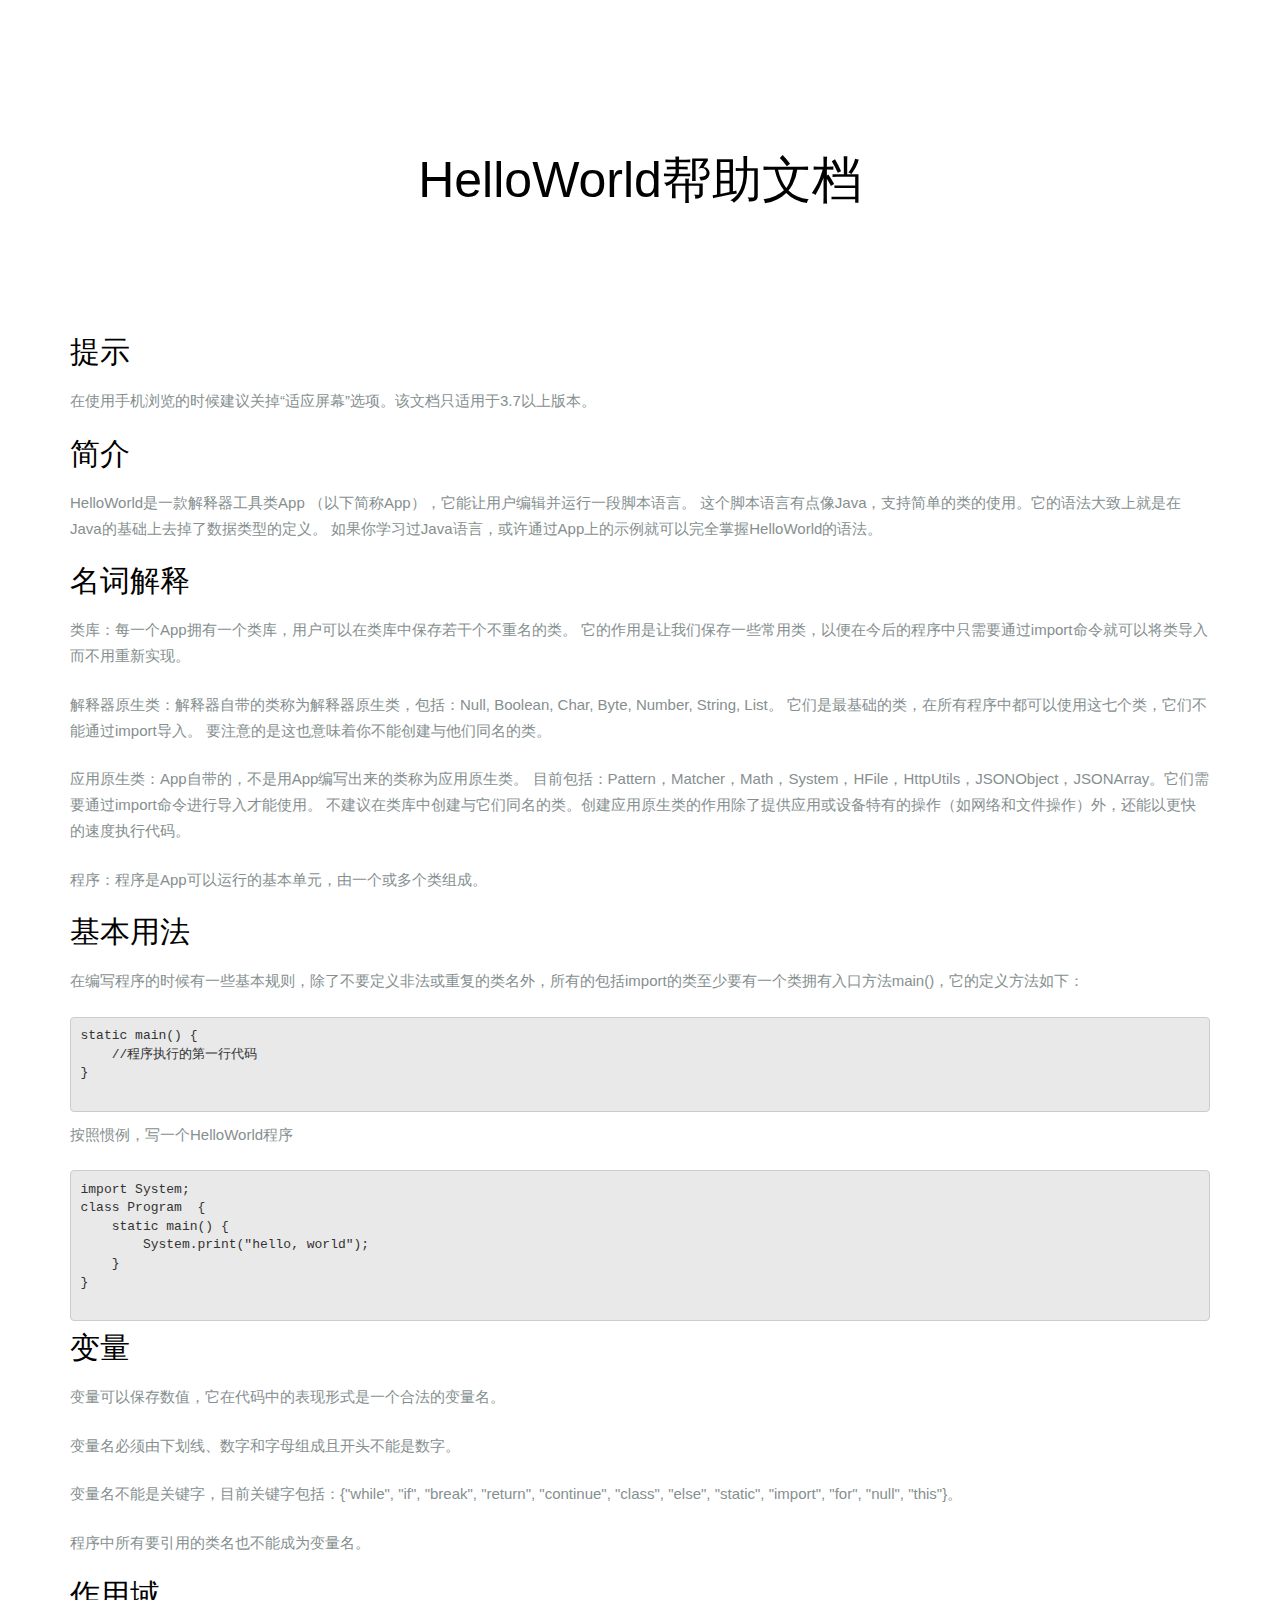
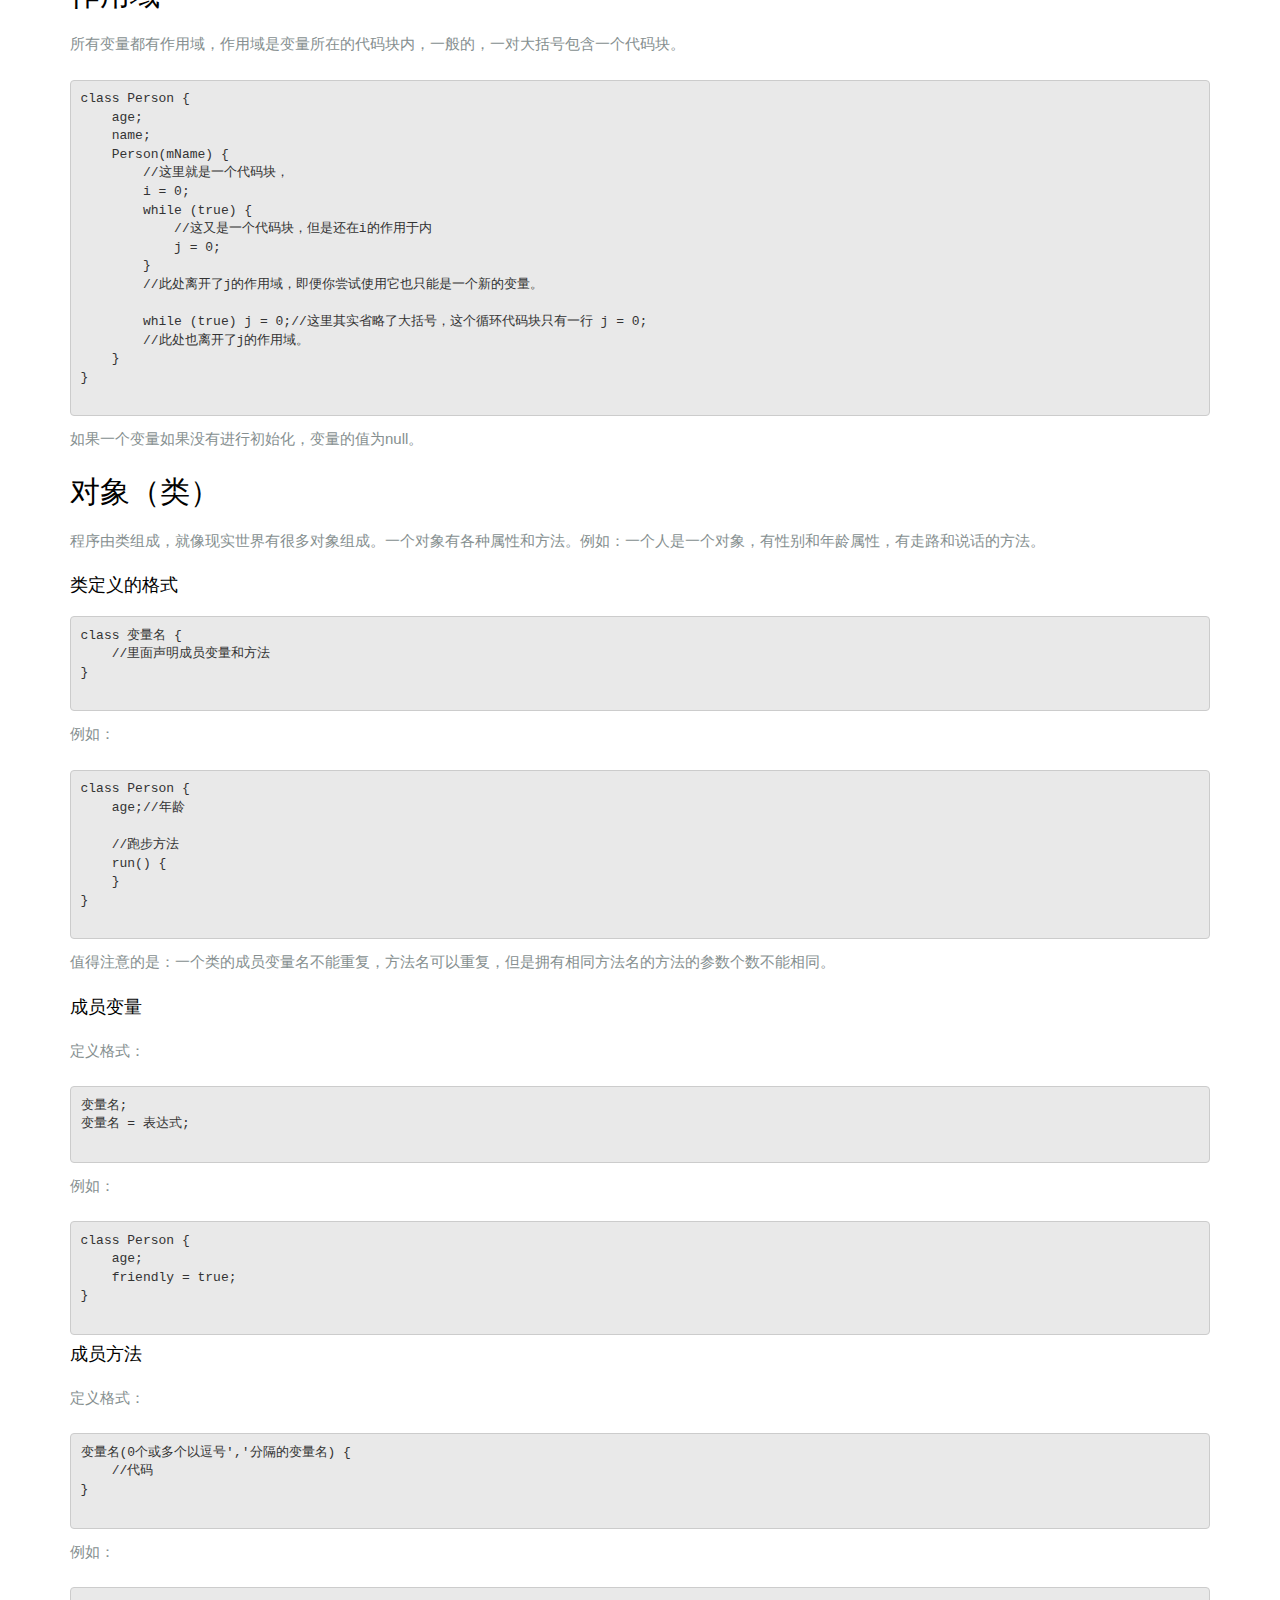
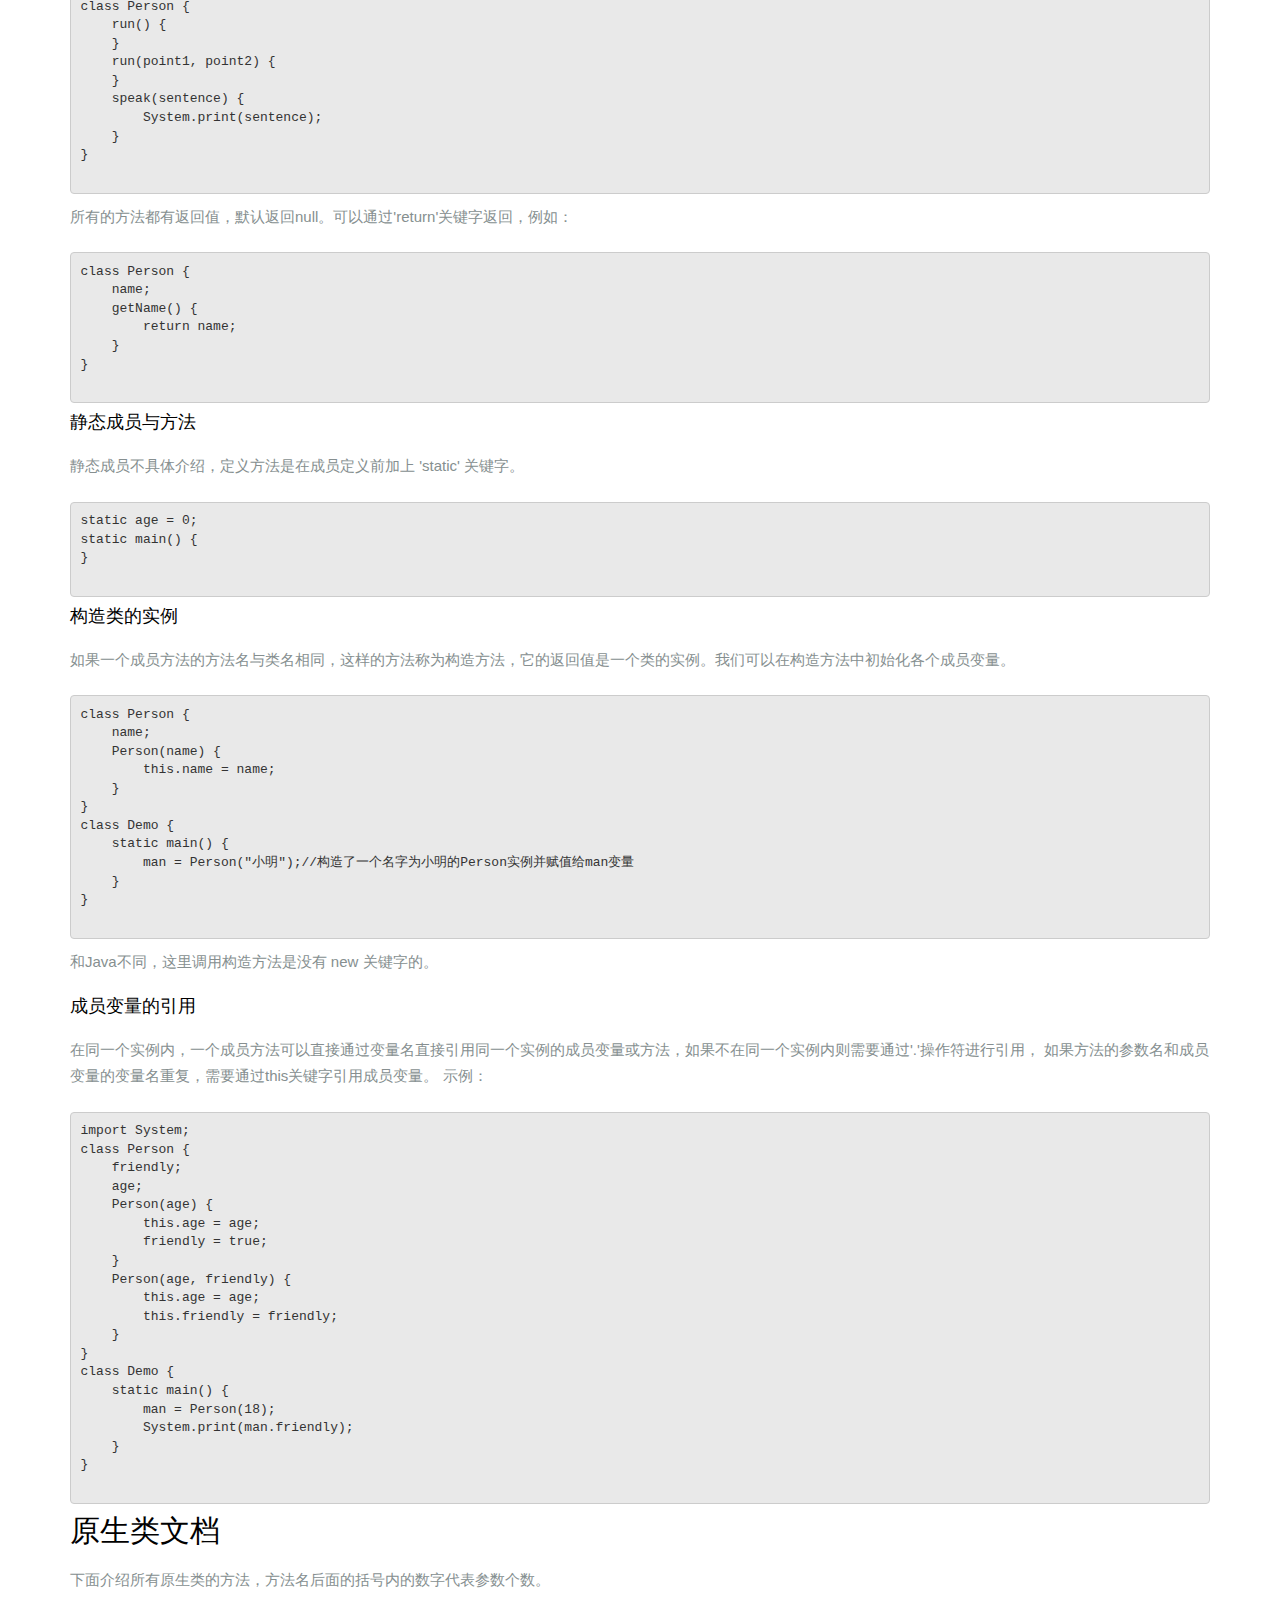
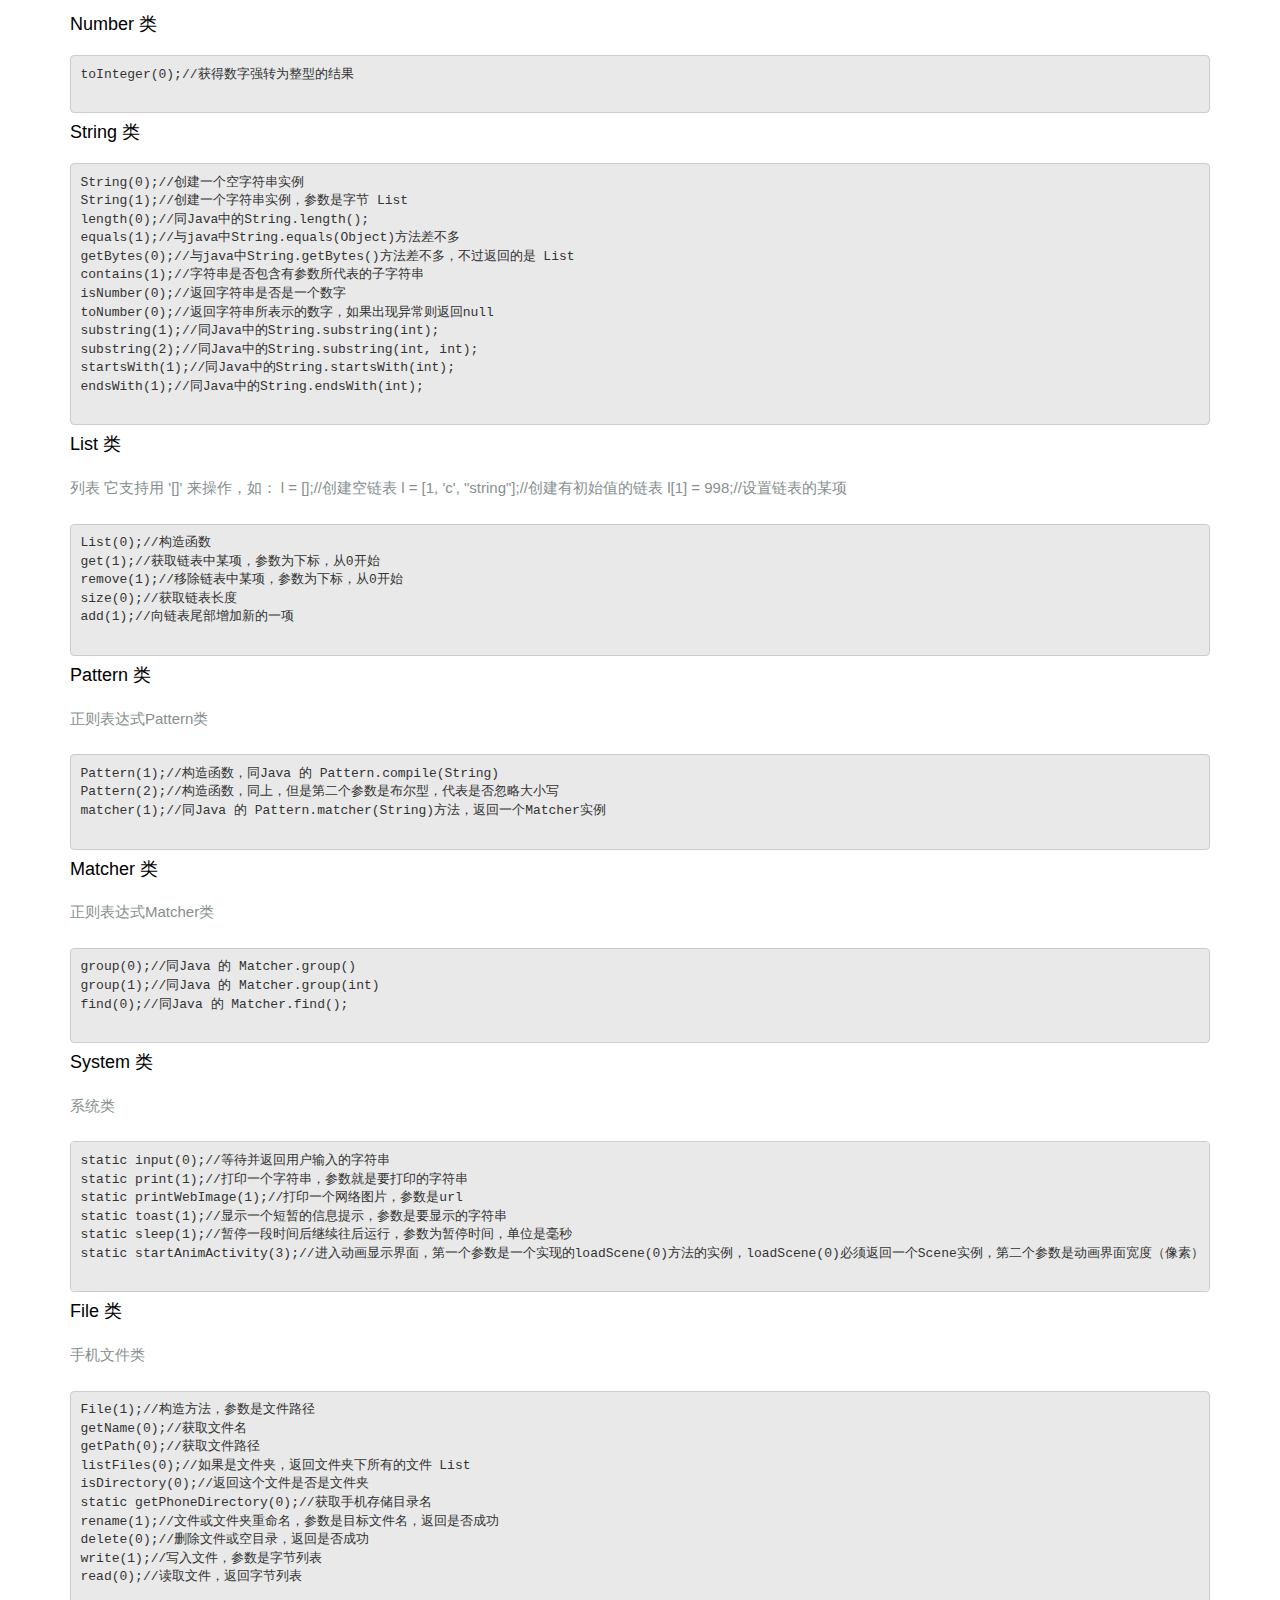
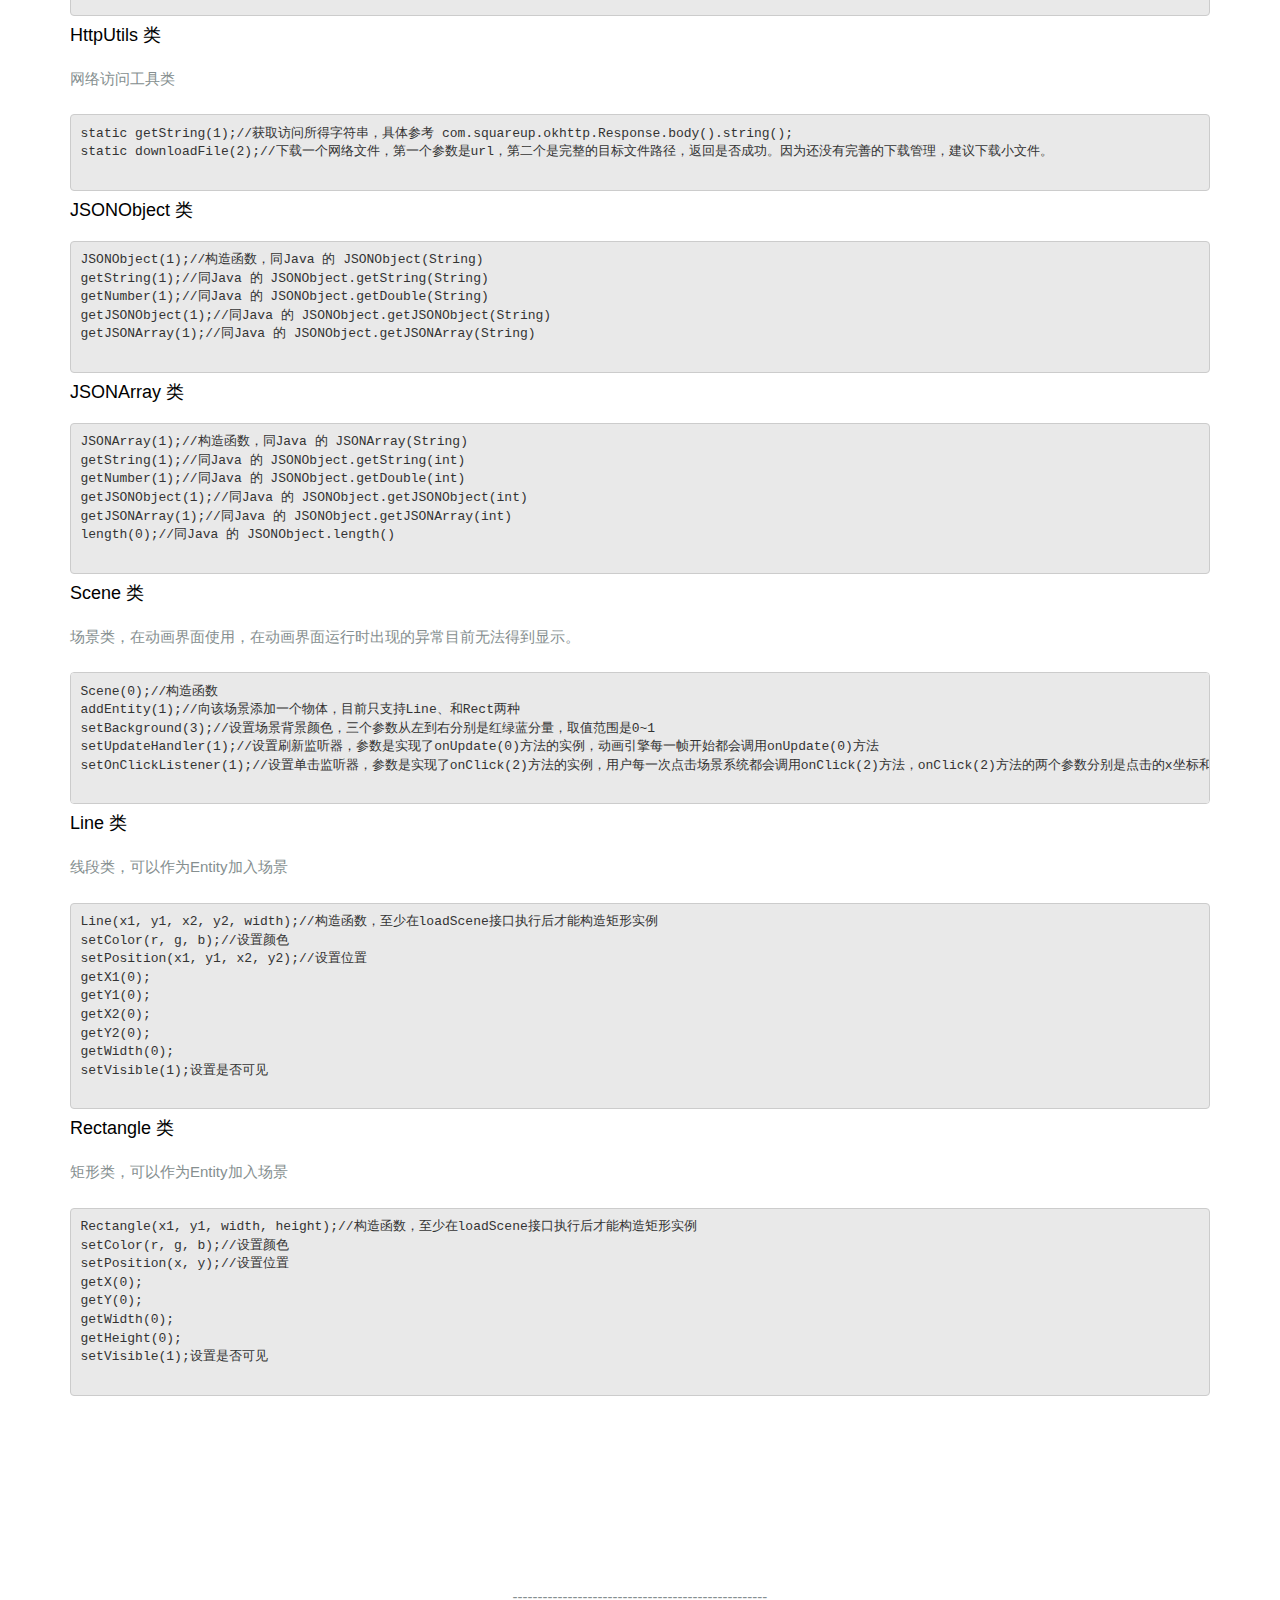
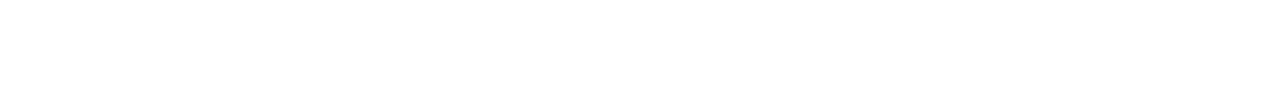
==== commit 9a32b552: "update" ====
--- a/doc/doc-cn.html
+++ b/doc/doc-cn.html
@@ -49,7 +49,7 @@
 							
 							    <h2>提示</h2>
 								<p>
-								    在使用手机浏览的时候建议关掉“适应屏幕”选项。该文档只适用于3.5以上版本。
+								    在使用手机浏览的时候建议关掉“适应屏幕”选项。该文档只适用于3.7以上版本。
 								</p>
 							
 							    <h2>简介</h2>
@@ -344,6 +344,7 @@
 static print(1);//打印一个字符串，参数就是要打印的字符串
 static printWebImage(1);//打印一个网络图片，参数是url
 static toast(1);//显示一个短暂的信息提示，参数是要显示的字符串
+static sleep(1);//暂停一段时间后继续往后运行，参数为暂停时间，单位是毫秒
 static startAnimActivity(3);//进入动画显示界面，第一个参数是一个实现的loadScene(0)方法的实例，loadScene(0)必须返回一个Scene实例，第二个参数是动画界面宽度（像素），第三个是动画界面高度（像素）
 								</pre>
 								
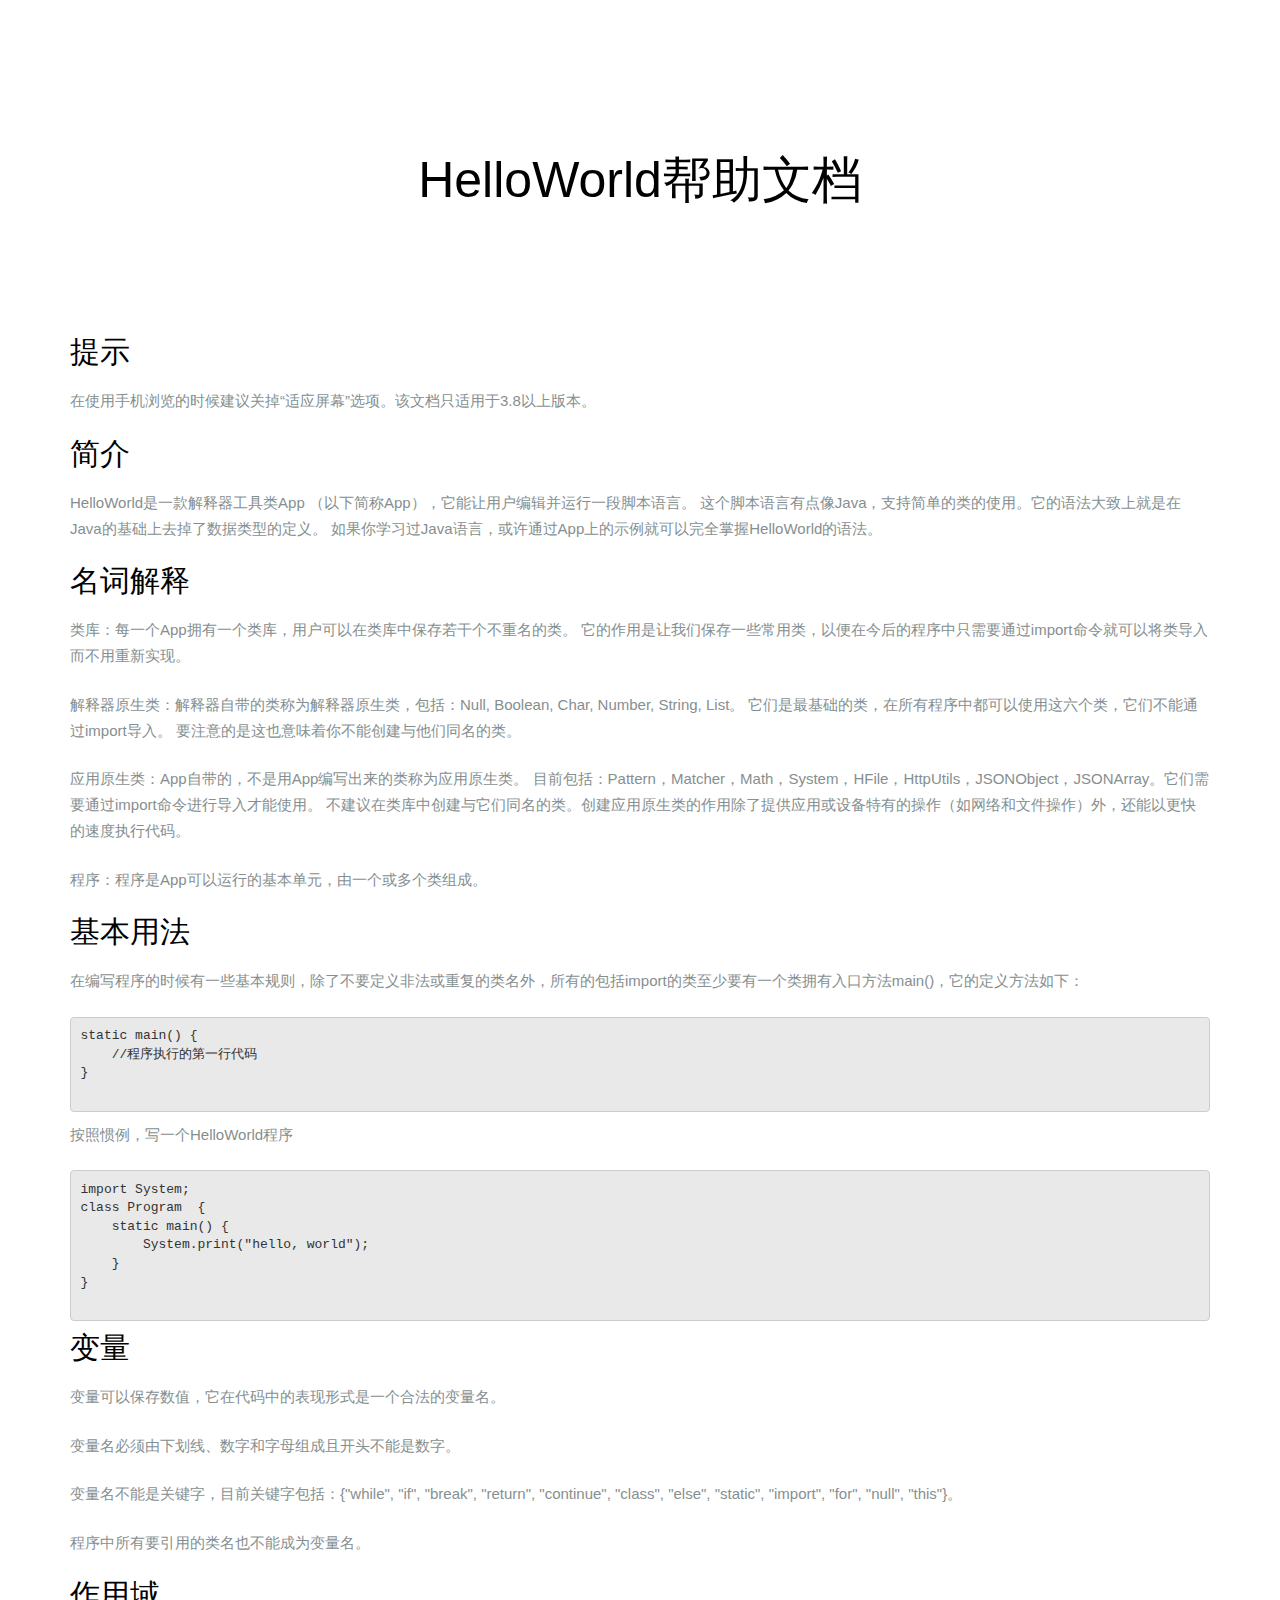
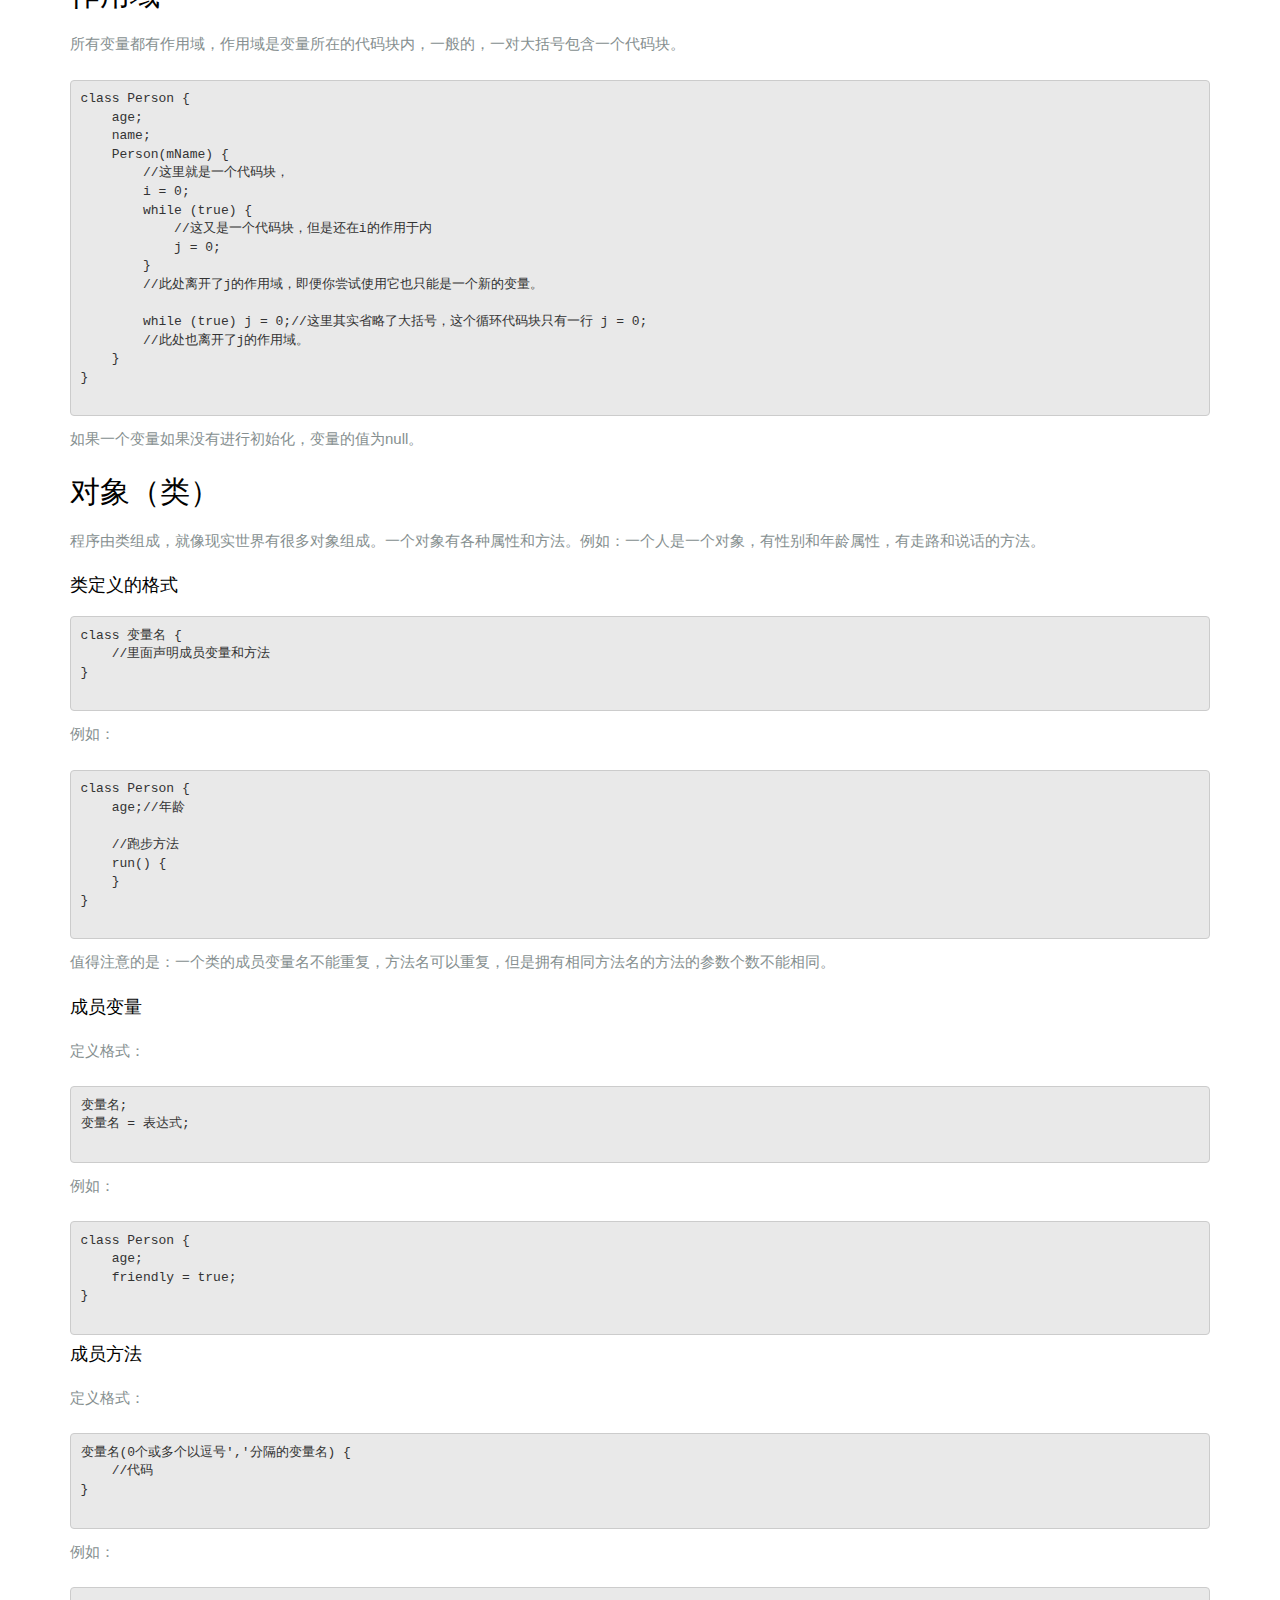
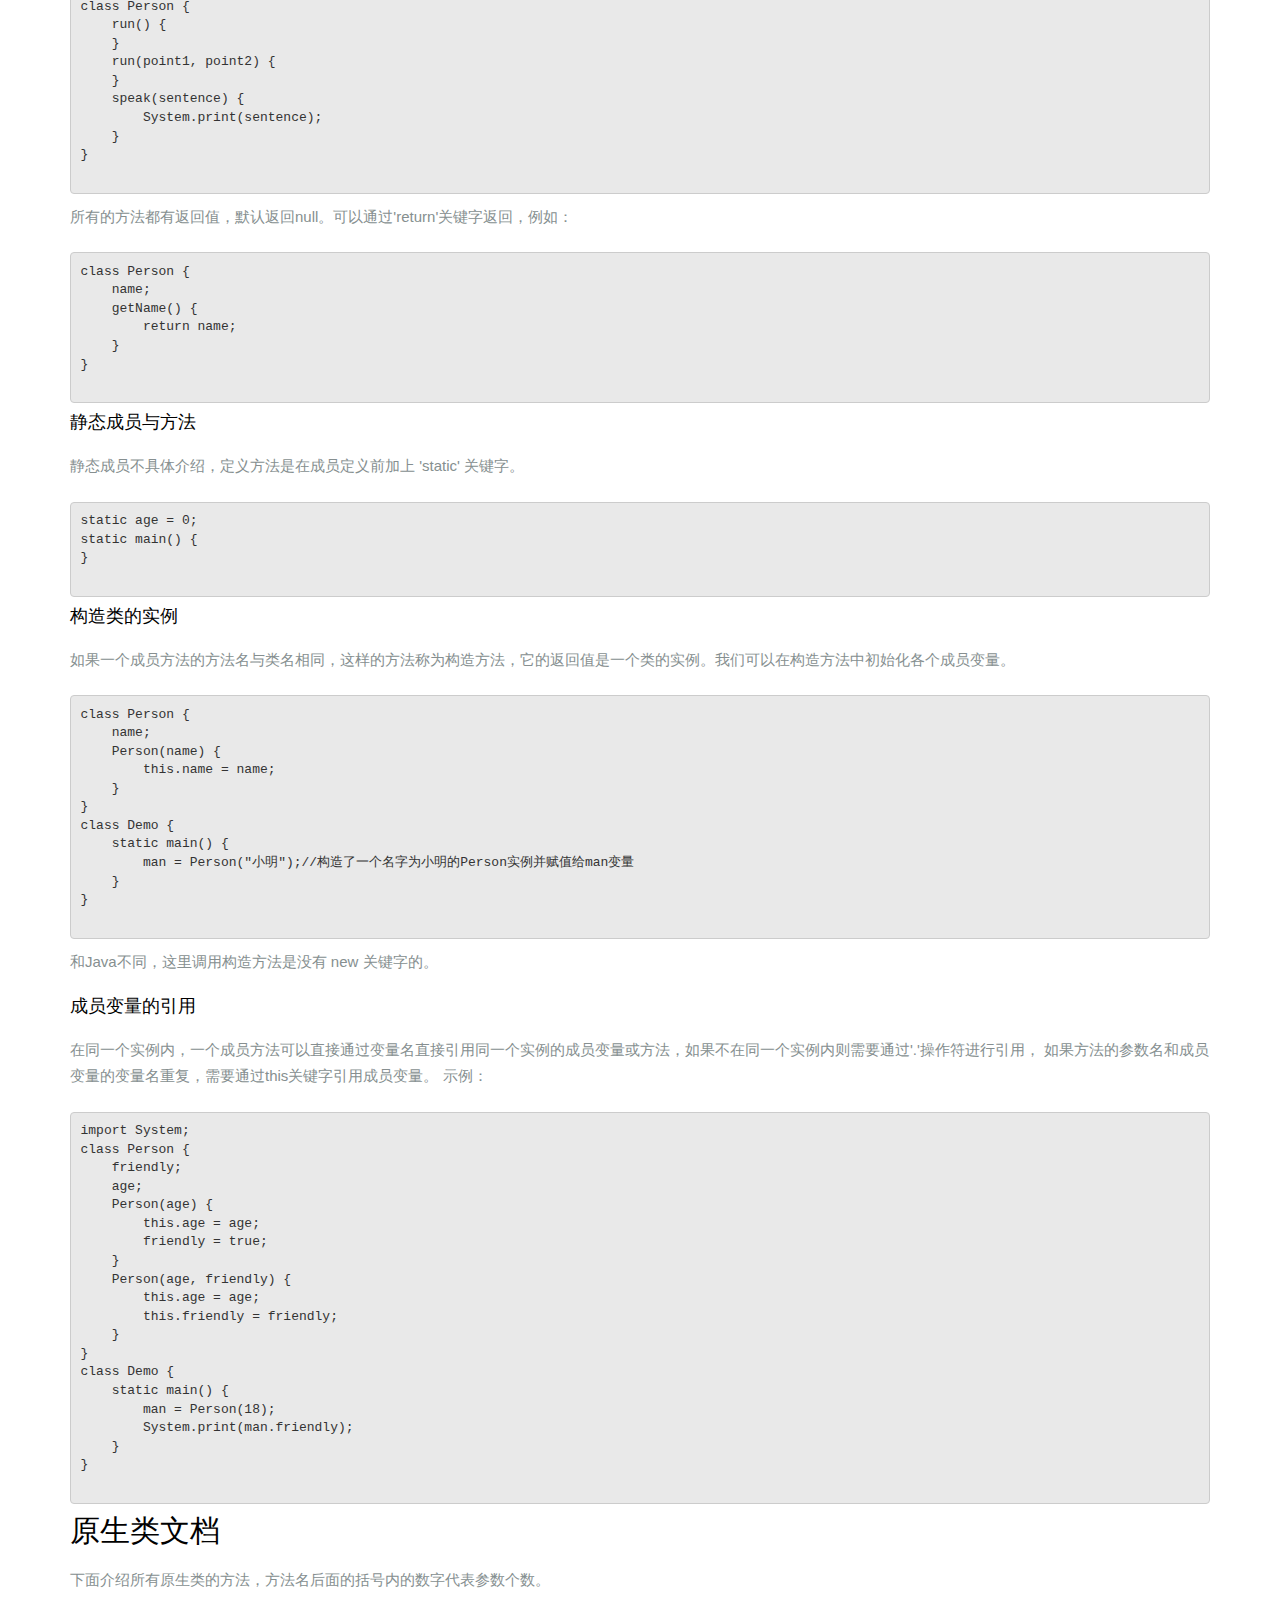
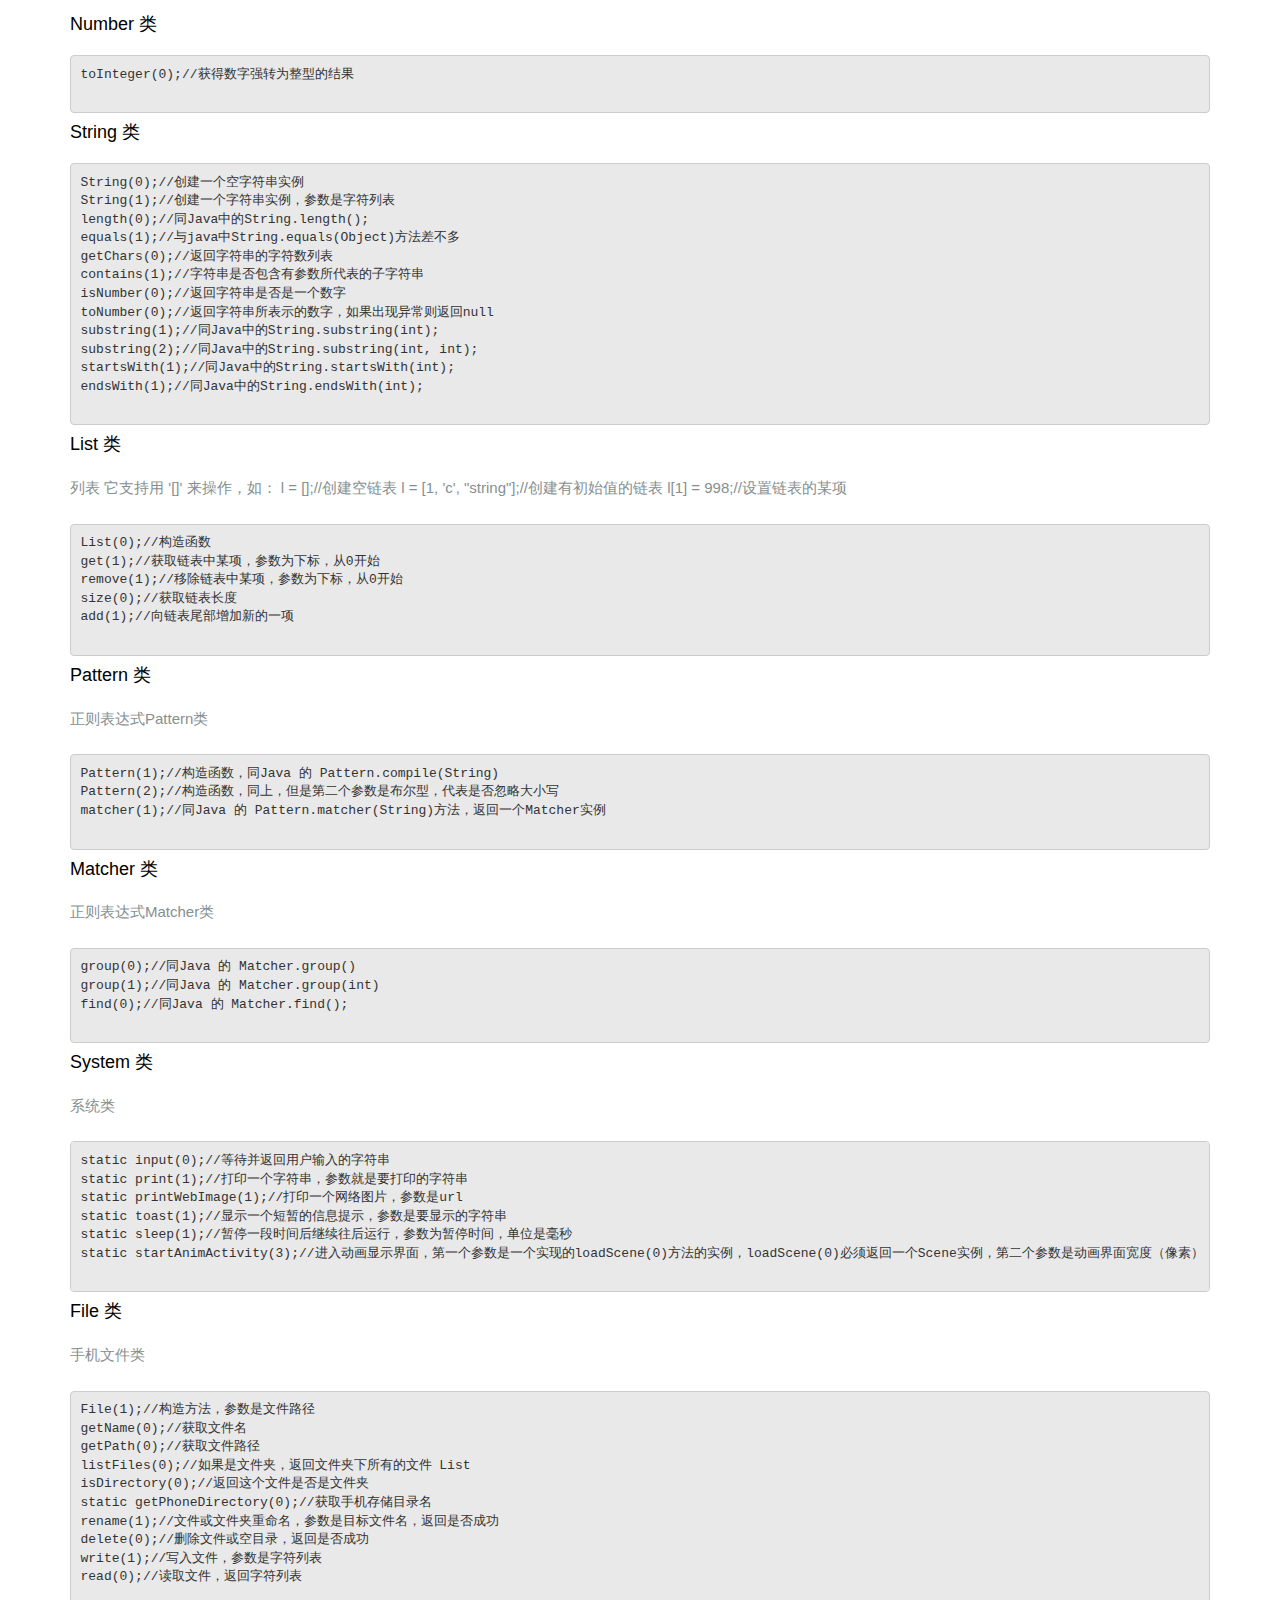
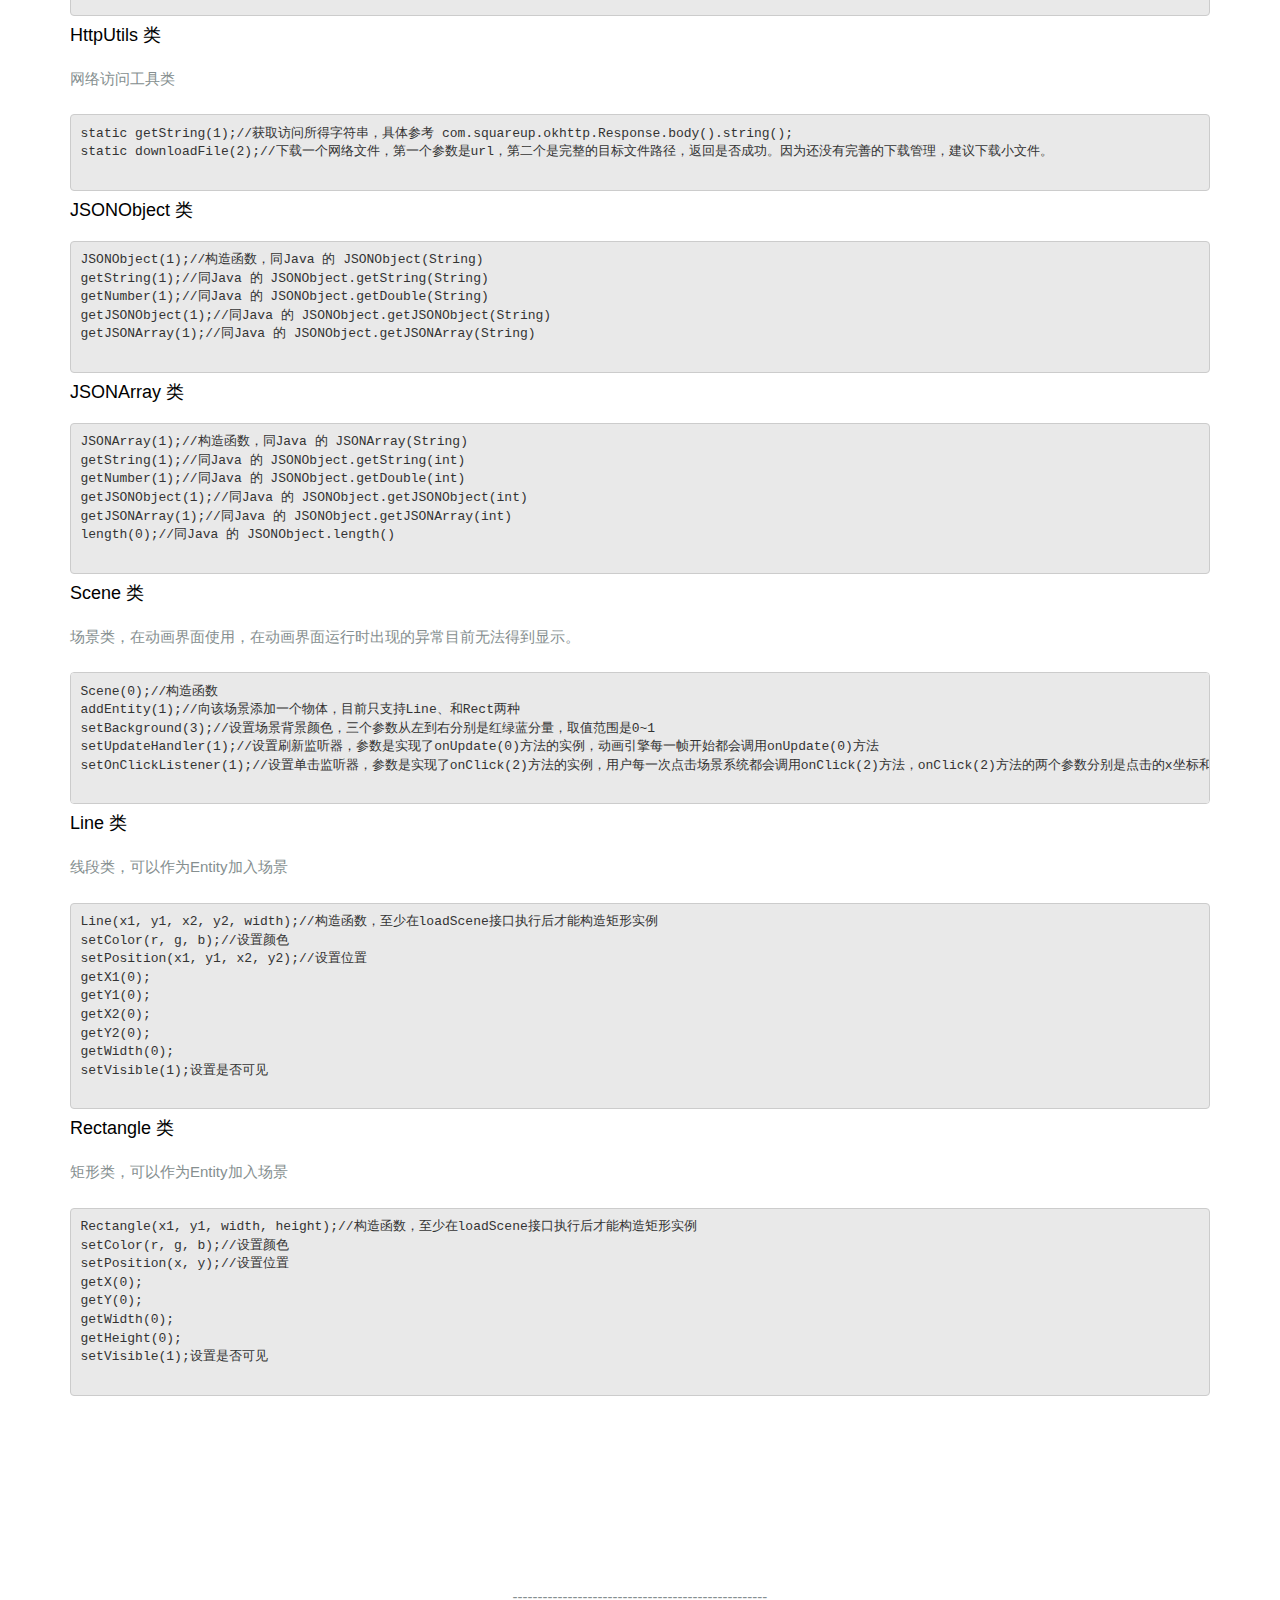
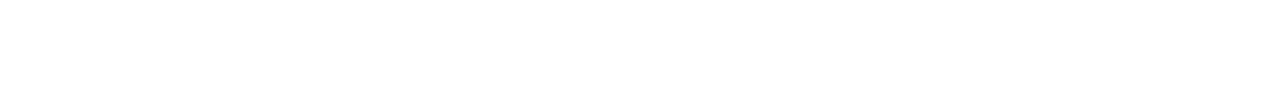
==== commit f767f494: "update" ====
--- a/doc/doc-cn.html
+++ b/doc/doc-cn.html
@@ -49,7 +49,7 @@
 							
 							    <h2>提示</h2>
 								<p>
-								    在使用手机浏览的时候建议关掉“适应屏幕”选项。该文档只适用于3.7以上版本。
+								    在使用手机浏览的时候建议关掉“适应屏幕”选项。该文档只适用于3.8以上版本。
 								</p>
 							
 							    <h2>简介</h2>
@@ -65,8 +65,8 @@
 									它的作用是让我们保存一些常用类，以便在今后的程序中只需要通过import命令就可以将类导入而不用重新实现。
 								</p>
 								<p>
-								    解释器原生类：解释器自带的类称为解释器原生类，包括：Null, Boolean, Char, Byte, Number, String, List。
-									它们是最基础的类，在所有程序中都可以使用这七个类，它们不能通过import导入。
+								    解释器原生类：解释器自带的类称为解释器原生类，包括：Null, Boolean, Char, Number, String, List。
+									它们是最基础的类，在所有程序中都可以使用这六个类，它们不能通过import导入。
 									要注意的是这也意味着你不能创建与他们同名的类。
 								</p>
 								<p>
@@ -290,10 +290,10 @@
 							    <h4>String 类</h4>
 								<pre>
 String(0);//创建一个空字符串实例
-String(1);//创建一个字符串实例，参数是字节 List
+String(1);//创建一个字符串实例，参数是字符列表
 length(0);//同Java中的String.length();
 equals(1);//与java中String.equals(Object)方法差不多
-getBytes(0);//与java中String.getBytes()方法差不多，不过返回的是 List
+getChars(0);//返回字符串的字符数列表
 contains(1);//字符串是否包含有参数所代表的子字符串
 isNumber(0);//返回字符串是否是一个数字
 toNumber(0);//返回字符串所表示的数字，如果出现异常则返回null
@@ -361,8 +361,8 @@
 static getPhoneDirectory(0);//获取手机存储目录名
 rename(1);//文件或文件夹重命名，参数是目标文件名，返回是否成功
 delete(0);//删除文件或空目录，返回是否成功
-write(1);//写入文件，参数是字节列表
-read(0);//读取文件，返回字节列表
+write(1);//写入文件，参数是字符列表
+read(0);//读取文件，返回字符列表
 								</pre>
 								
 							    <h4>HttpUtils 类</h4>
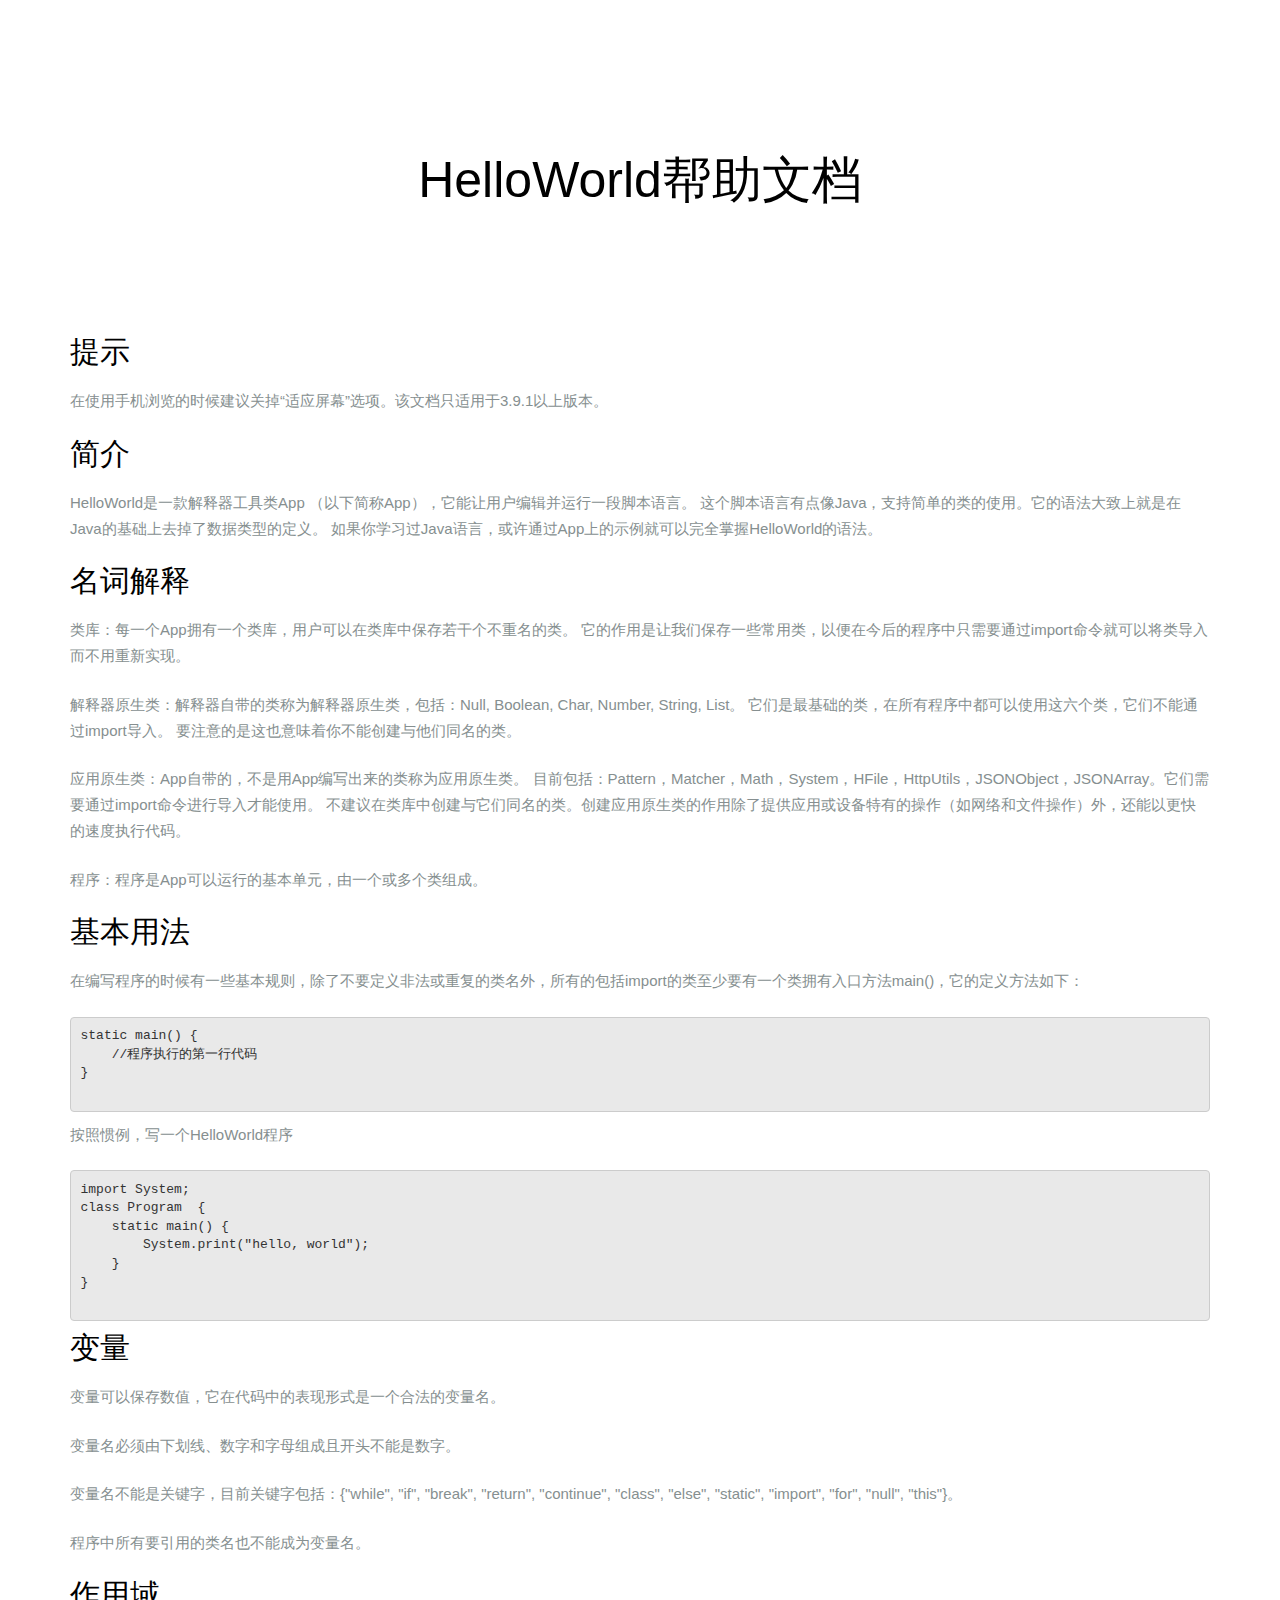
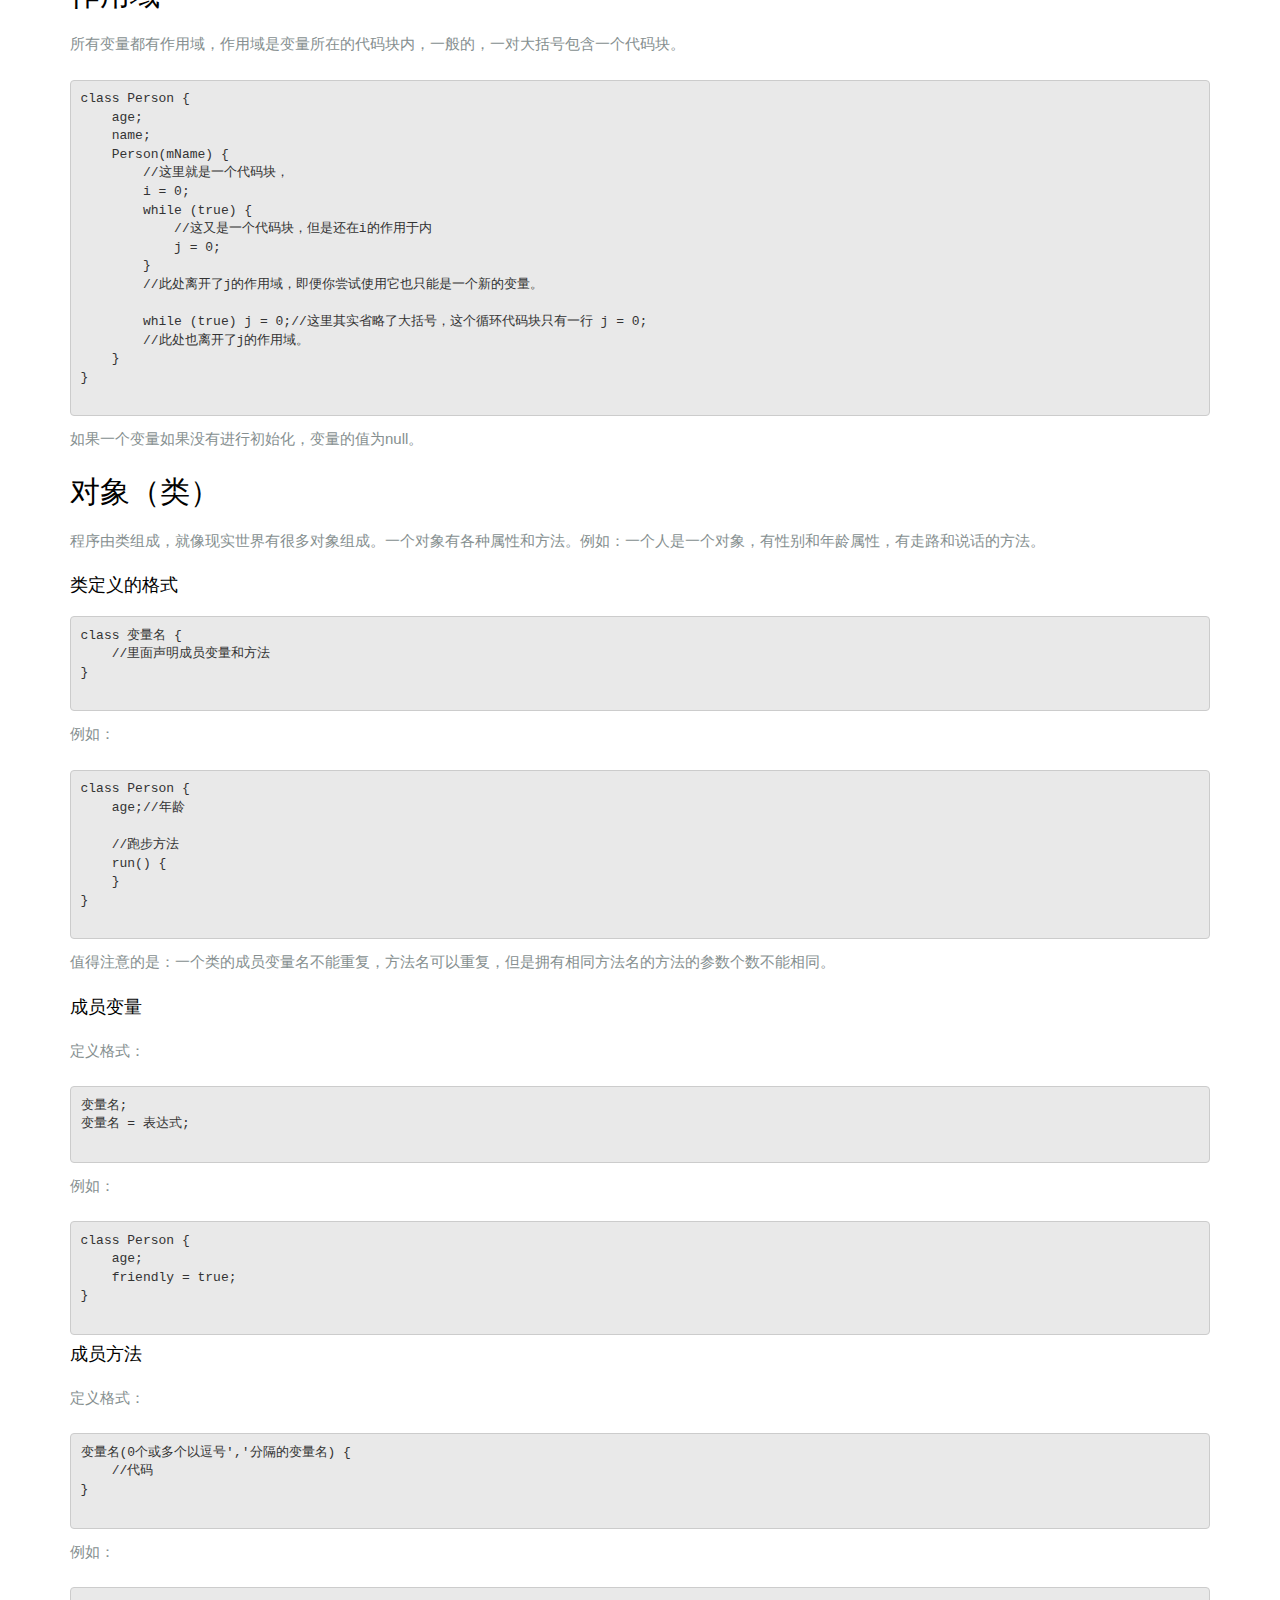
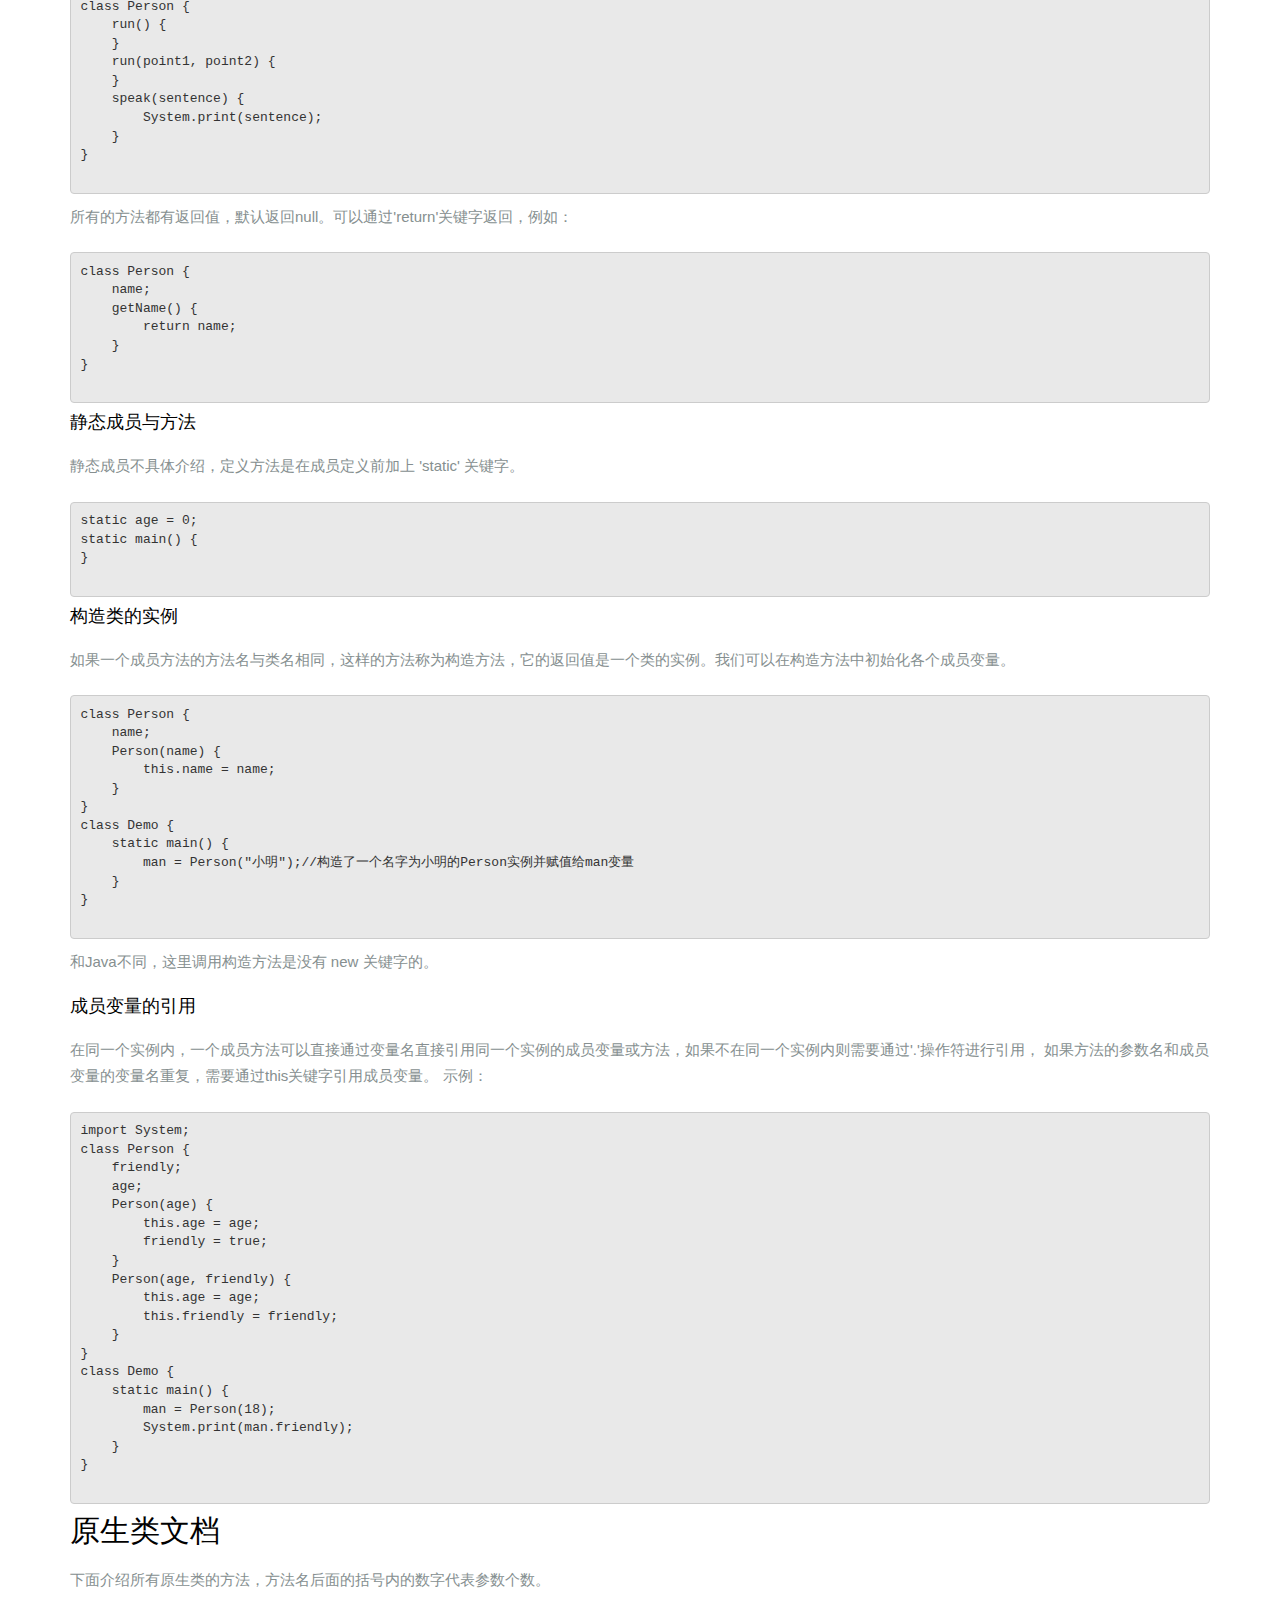
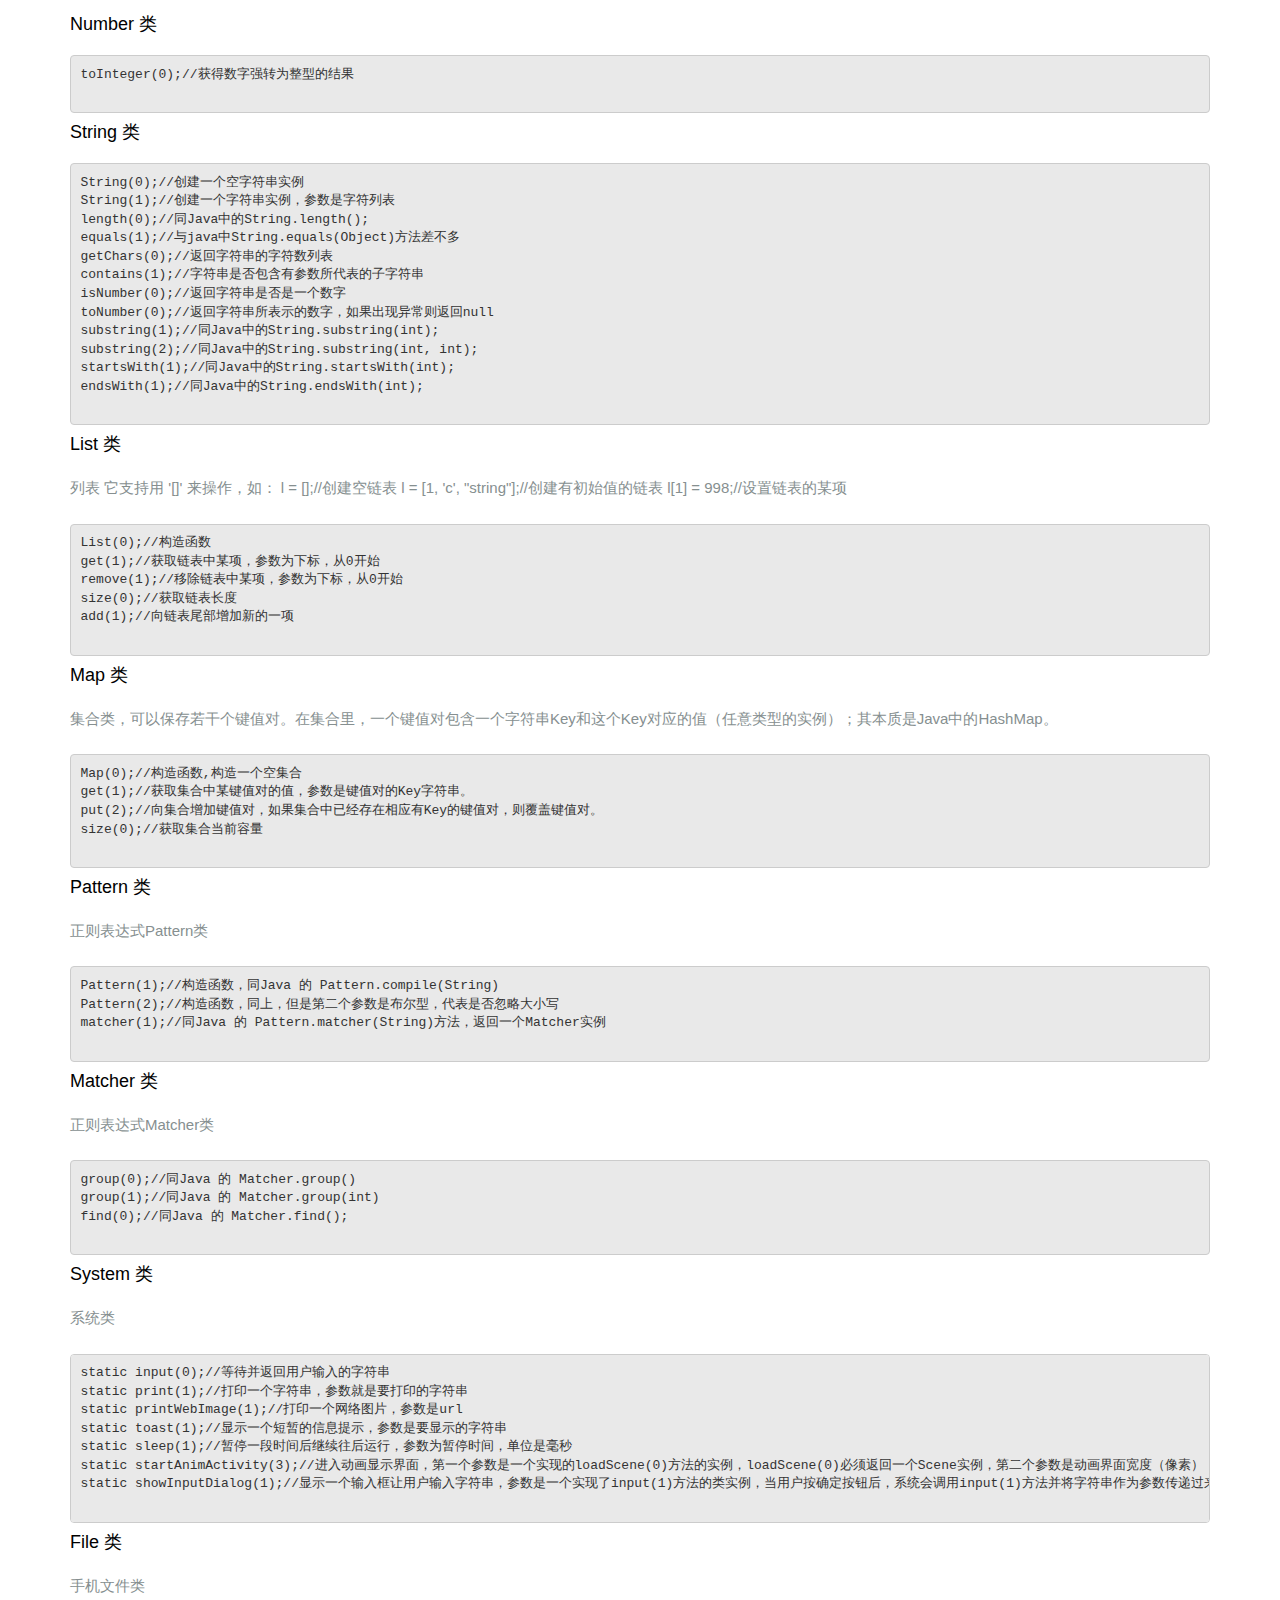
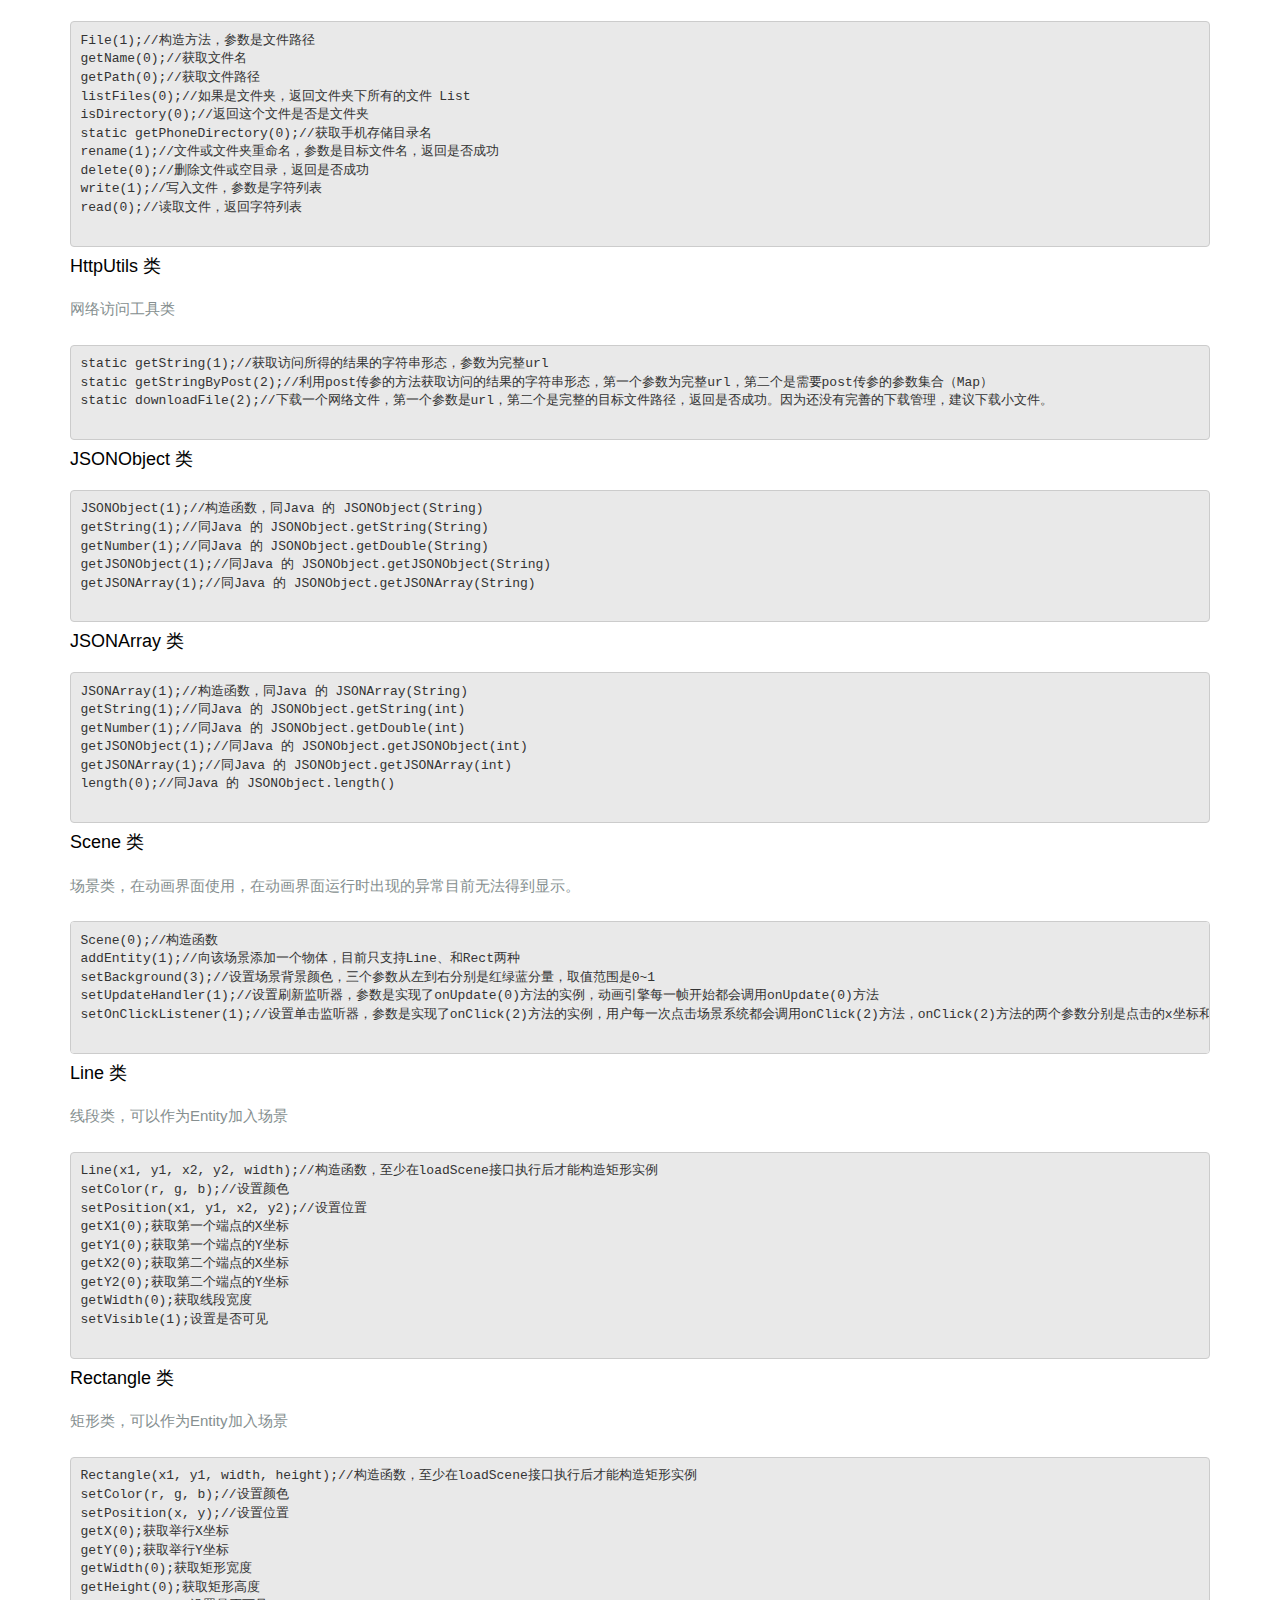
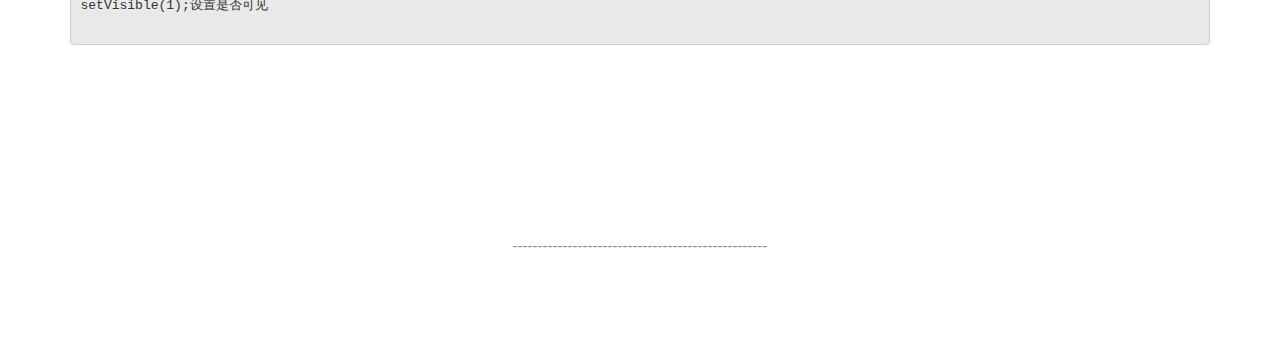
==== commit 5b92a373: "update" ====
--- a/doc/doc-cn.html
+++ b/doc/doc-cn.html
@@ -49,7 +49,7 @@
 							
 							    <h2>提示</h2>
 								<p>
-								    在使用手机浏览的时候建议关掉“适应屏幕”选项。该文档只适用于3.8以上版本。
+								    在使用手机浏览的时候建议关掉“适应屏幕”选项。该文档只适用于3.9.1以上版本。
 								</p>
 							
 							    <h2>简介</h2>
@@ -315,6 +315,17 @@
 add(1);//向链表尾部增加新的一项
 								</pre>
 								
+							    <h4>Map 类</h4>
+								<p>
+								    集合类，可以保存若干个键值对。在集合里，一个键值对包含一个字符串Key和这个Key对应的值（任意类型的实例）；其本质是Java中的HashMap<String, Instance>。
+								</p>
+								<pre>
+Map(0);//构造函数,构造一个空集合
+get(1);//获取集合中某键值对的值，参数是键值对的Key字符串。
+put(2);//向集合增加键值对，如果集合中已经存在相应有Key的键值对，则覆盖键值对。
+size(0);//获取集合当前容量
+								</pre>
+								
 							    <h4>Pattern 类</h4>
 								<p>
 								    正则表达式Pattern类
@@ -346,6 +357,7 @@
 static toast(1);//显示一个短暂的信息提示，参数是要显示的字符串
 static sleep(1);//暂停一段时间后继续往后运行，参数为暂停时间，单位是毫秒
 static startAnimActivity(3);//进入动画显示界面，第一个参数是一个实现的loadScene(0)方法的实例，loadScene(0)必须返回一个Scene实例，第二个参数是动画界面宽度（像素），第三个是动画界面高度（像素）
+static showInputDialog(1);//显示一个输入框让用户输入字符串，参数是一个实现了input(1)方法的类实例，当用户按确定按钮后，系统会调用input(1)方法并将字符串作为参数传递过来。
 								</pre>
 								
 							    <h4>File 类</h4>
@@ -370,7 +382,8 @@
 								    网络访问工具类
 								</p>
 								<pre>
-static getString(1);//获取访问所得字符串，具体参考 com.squareup.okhttp.Response.body().string();
+static getString(1);//获取访问所得的结果的字符串形态，参数为完整url
+static getStringByPost(2);//利用post传参的方法获取访问的结果的字符串形态，第一个参数为完整url，第二个是需要post传参的参数集合（Map）
 static downloadFile(2);//下载一个网络文件，第一个参数是url，第二个是完整的目标文件路径，返回是否成功。因为还没有完善的下载管理，建议下载小文件。
 								</pre>
 								
@@ -413,11 +426,11 @@
 Line(x1, y1, x2, y2, width);//构造函数，至少在loadScene接口执行后才能构造矩形实例
 setColor(r, g, b);//设置颜色
 setPosition(x1, y1, x2, y2);//设置位置
-getX1(0);
-getY1(0);
-getX2(0);
-getY2(0);
-getWidth(0);
+getX1(0);获取第一个端点的X坐标
+getY1(0);获取第一个端点的Y坐标
+getX2(0);获取第二个端点的X坐标
+getY2(0);获取第二个端点的Y坐标
+getWidth(0);获取线段宽度
 setVisible(1);设置是否可见
 								</pre>
 								
@@ -429,10 +442,10 @@
 Rectangle(x1, y1, width, height);//构造函数，至少在loadScene接口执行后才能构造矩形实例
 setColor(r, g, b);//设置颜色
 setPosition(x, y);//设置位置
-getX(0);
-getY(0);
-getWidth(0);
-getHeight(0);
+getX(0);获取举行X坐标
+getY(0);获取举行Y坐标
+getWidth(0);获取矩形宽度
+getHeight(0);获取矩形高度
 setVisible(1);设置是否可见
 								</pre>
 								
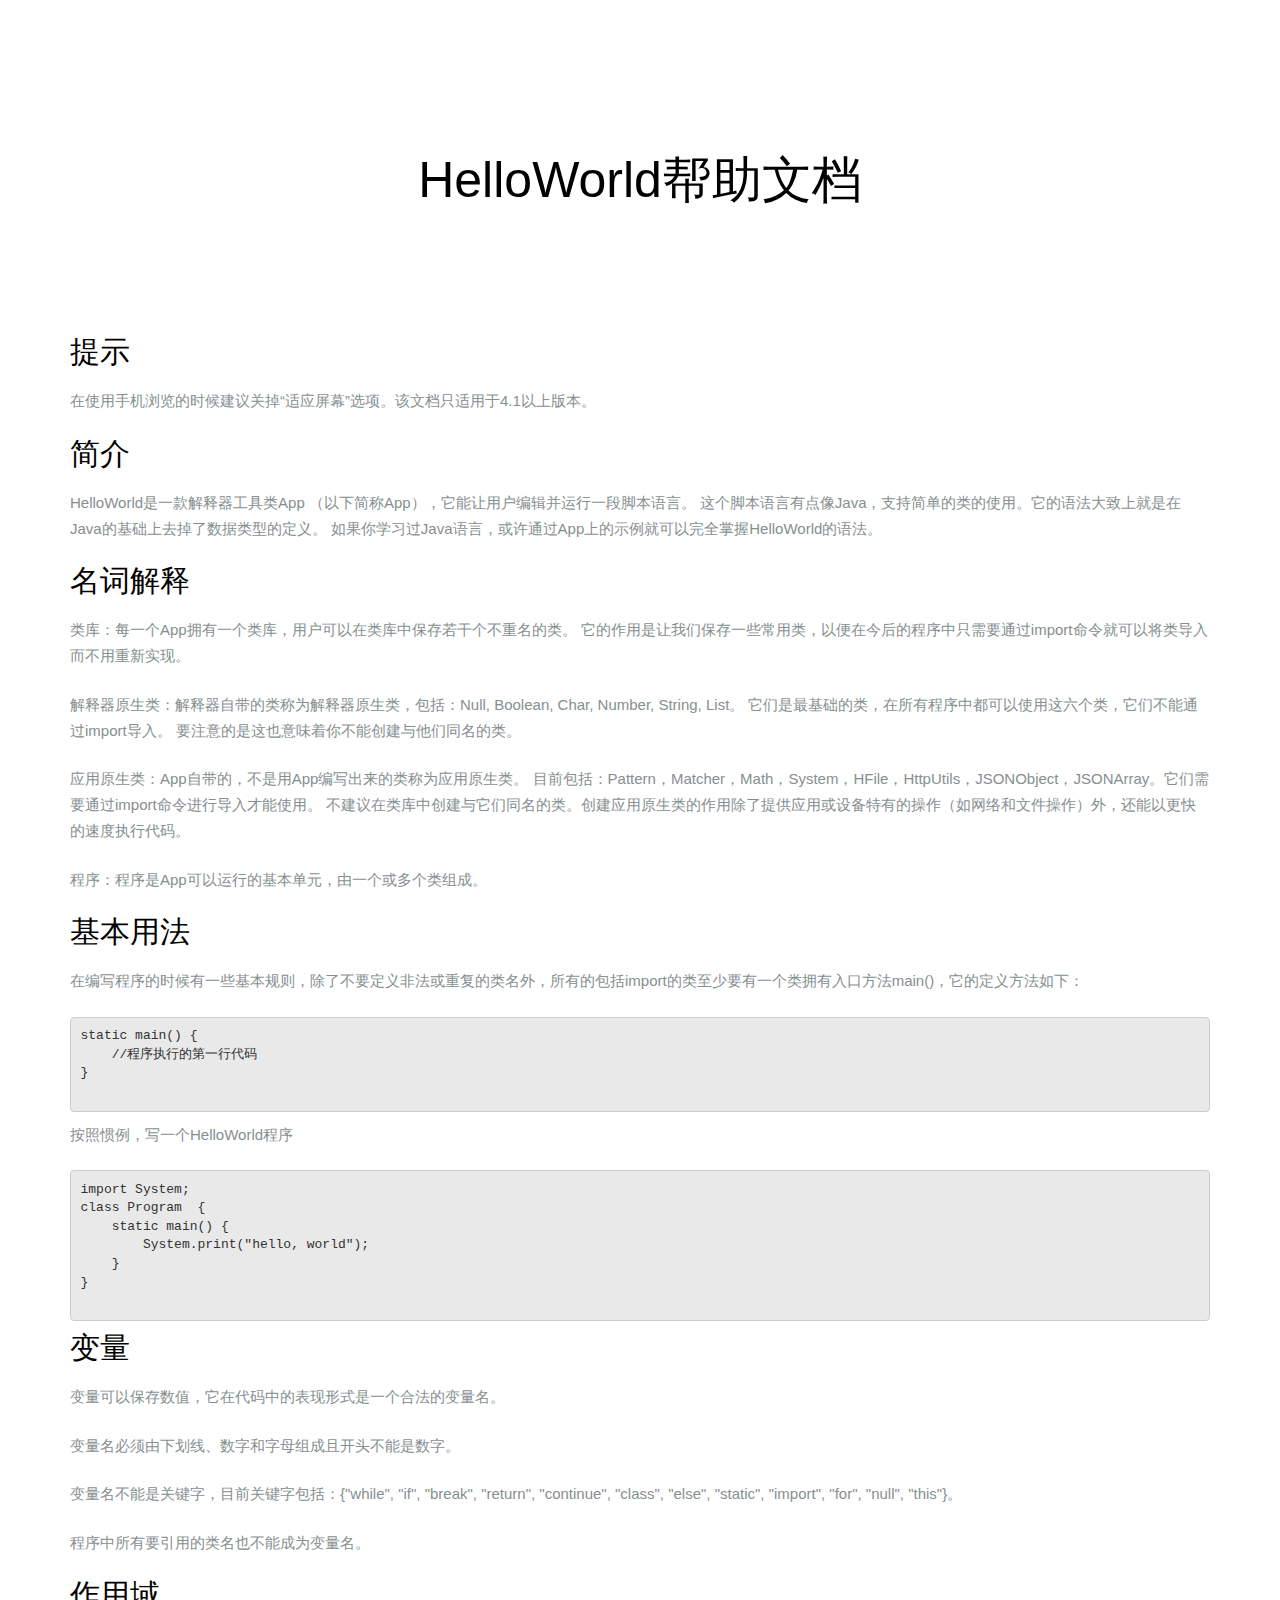
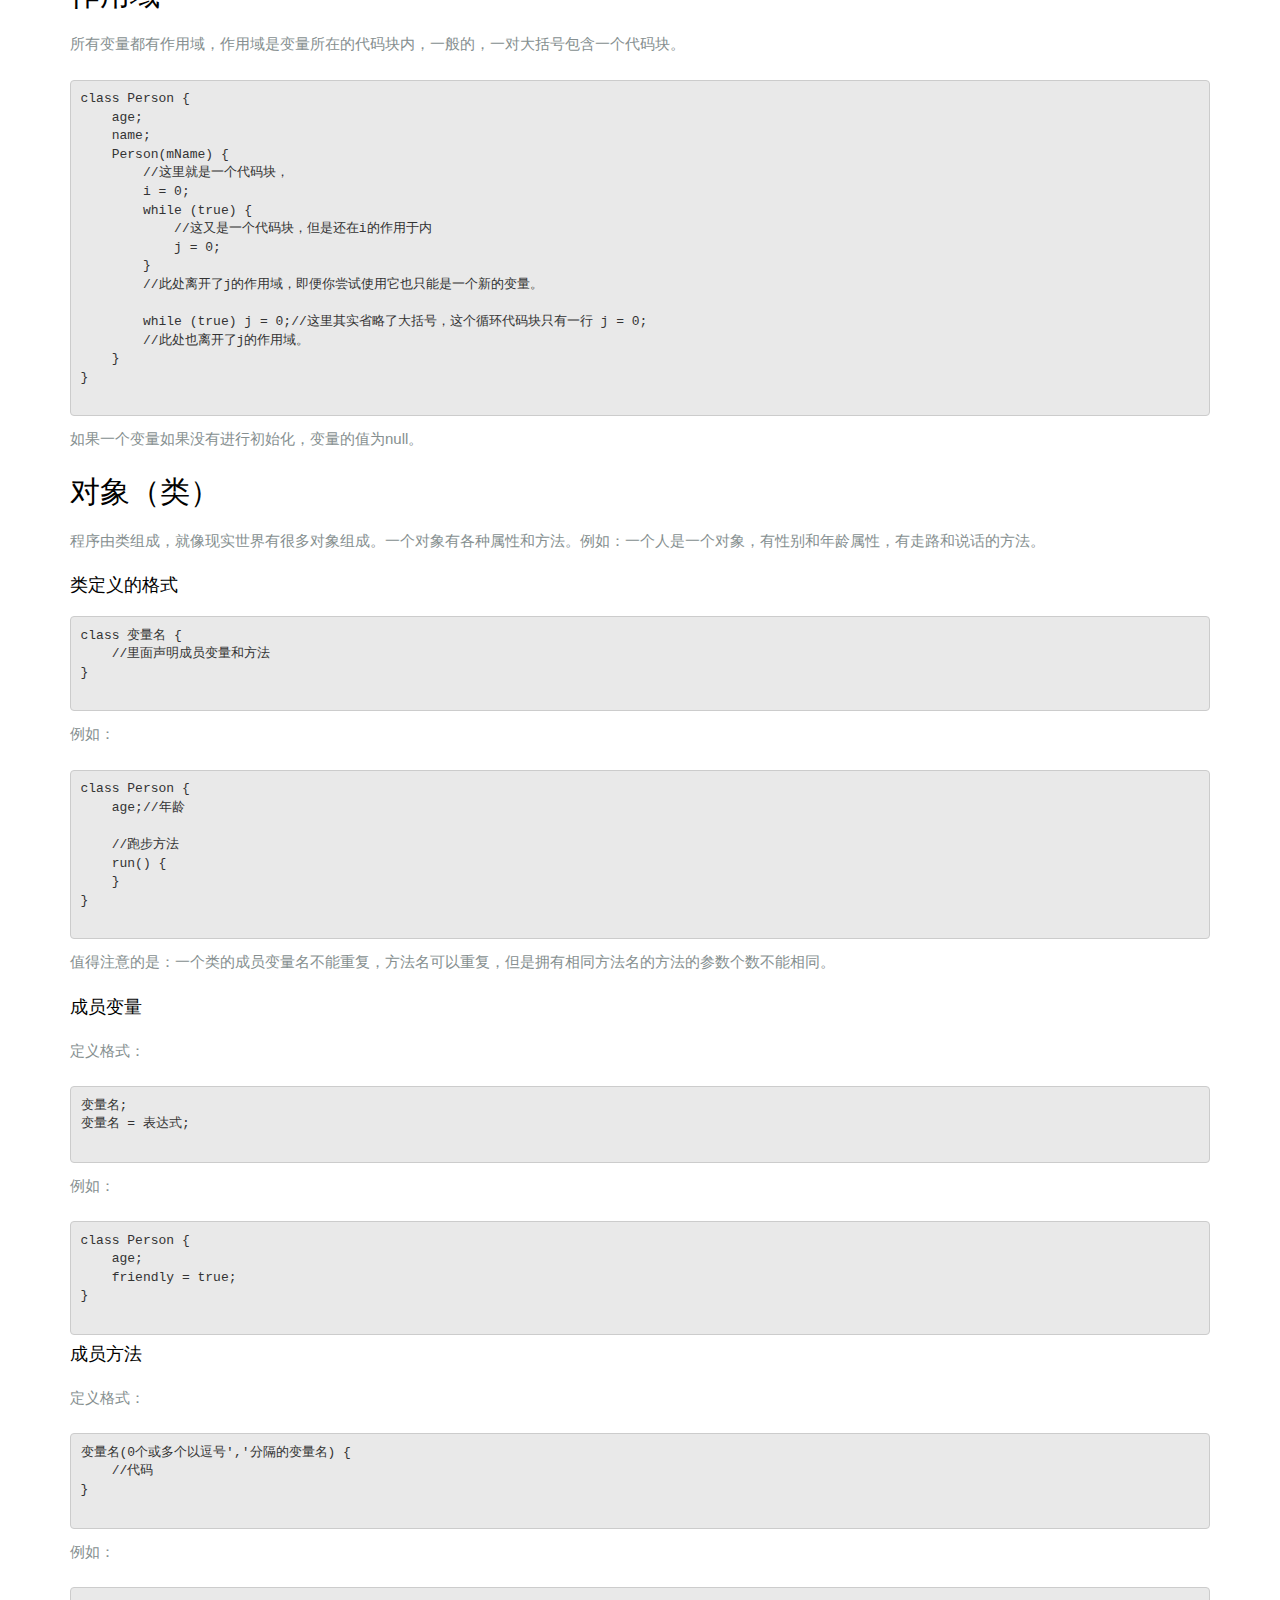
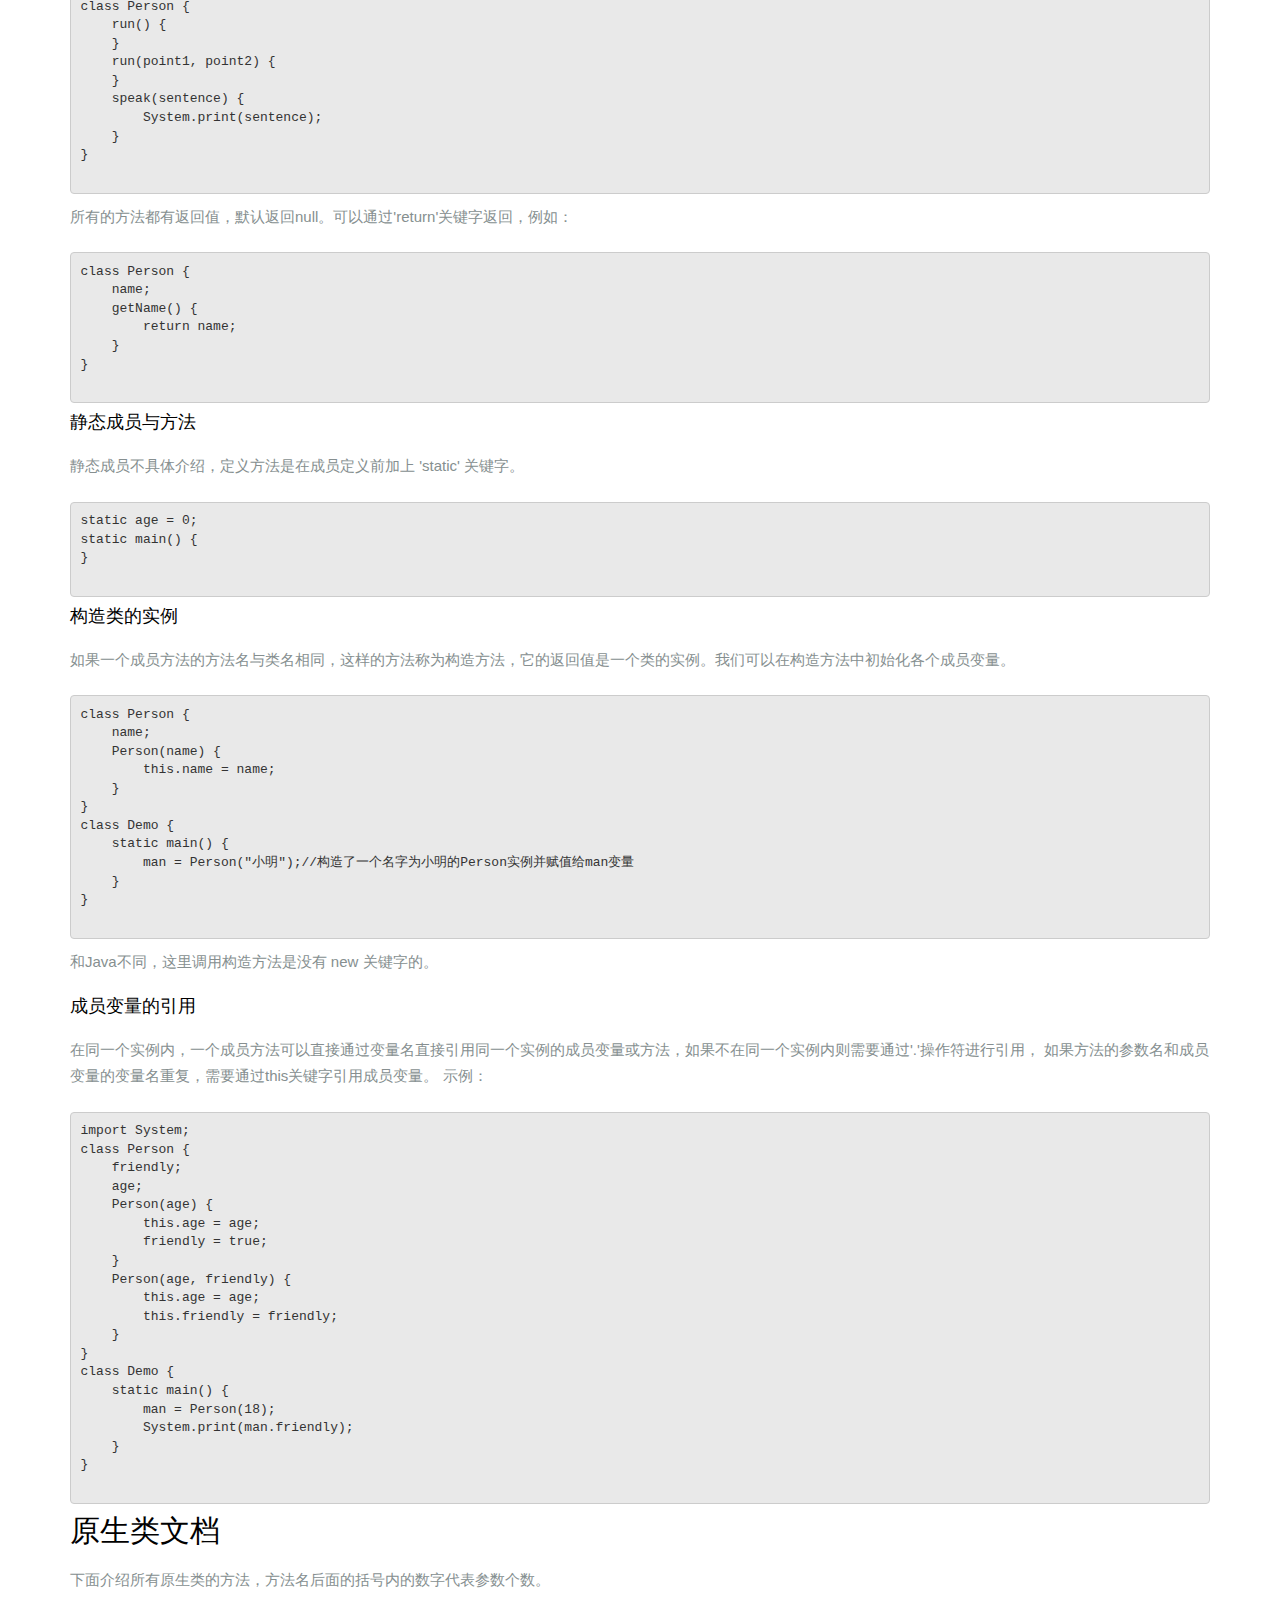
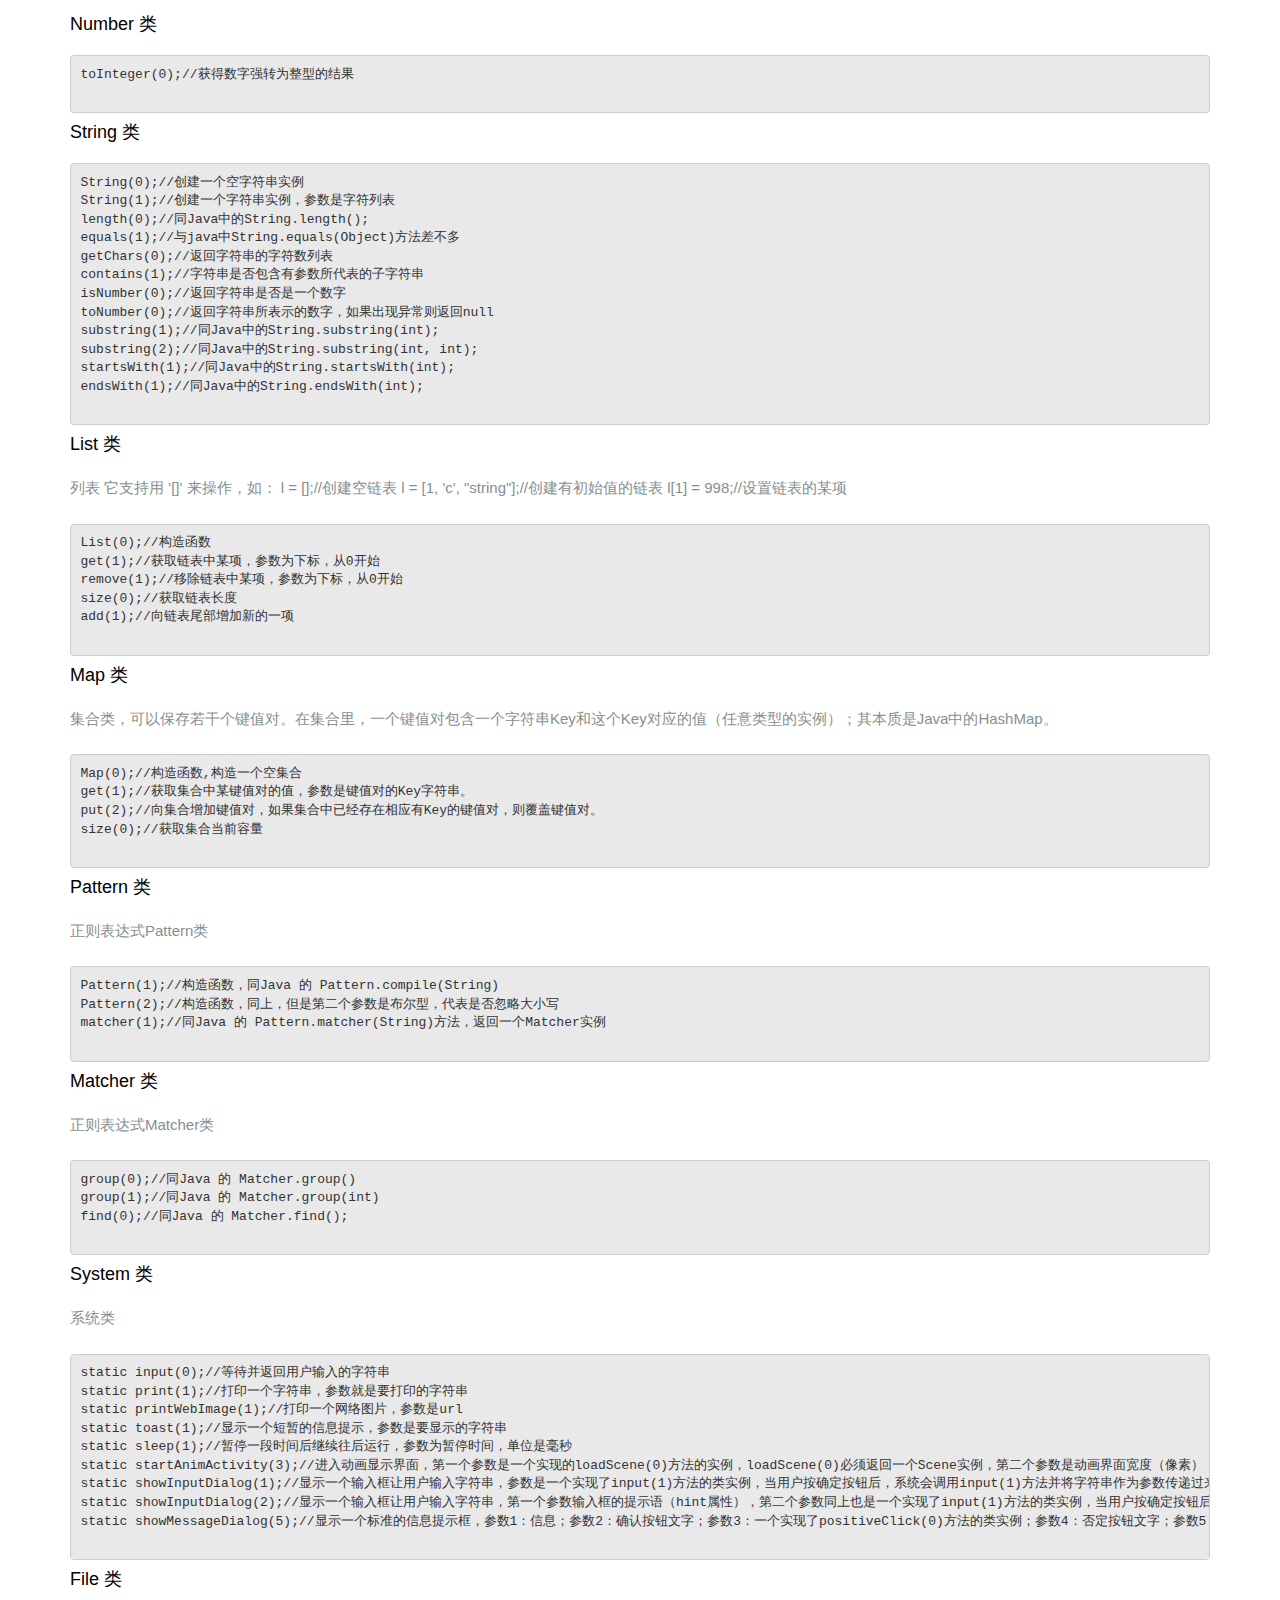
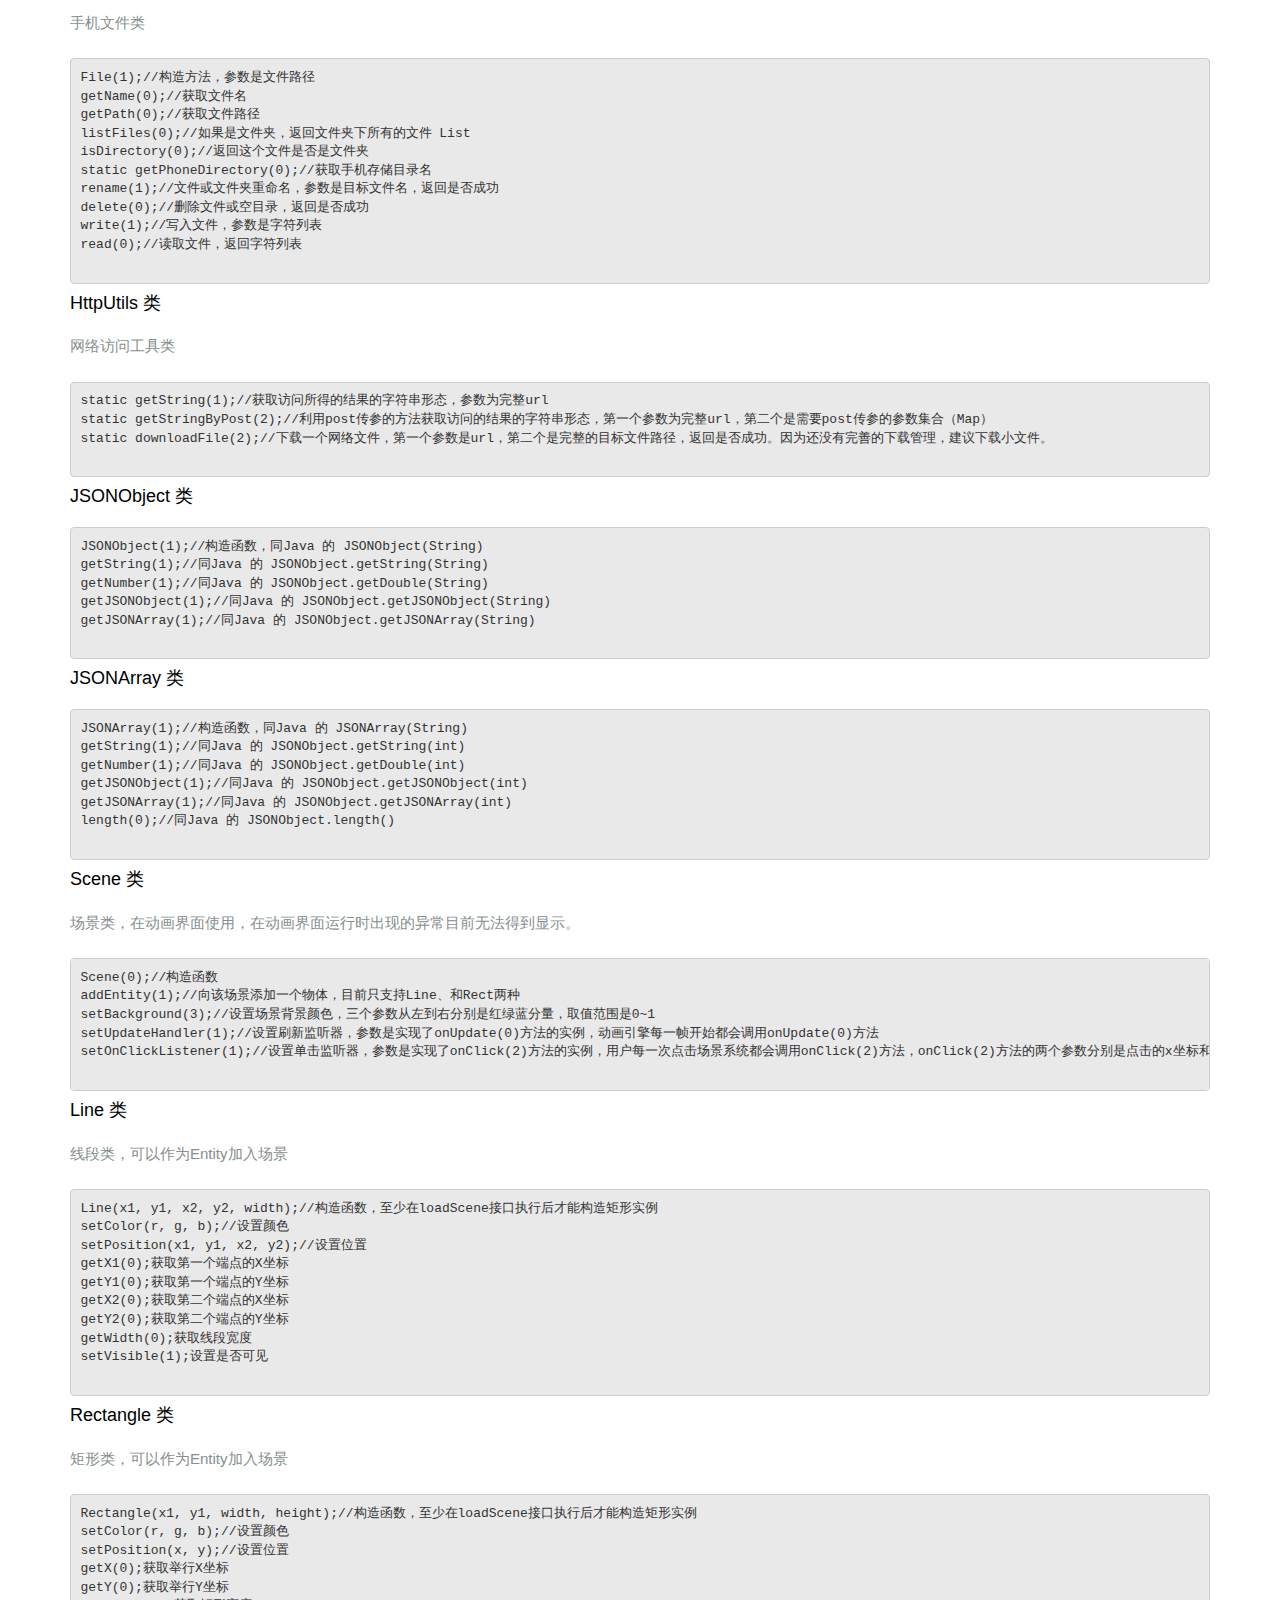
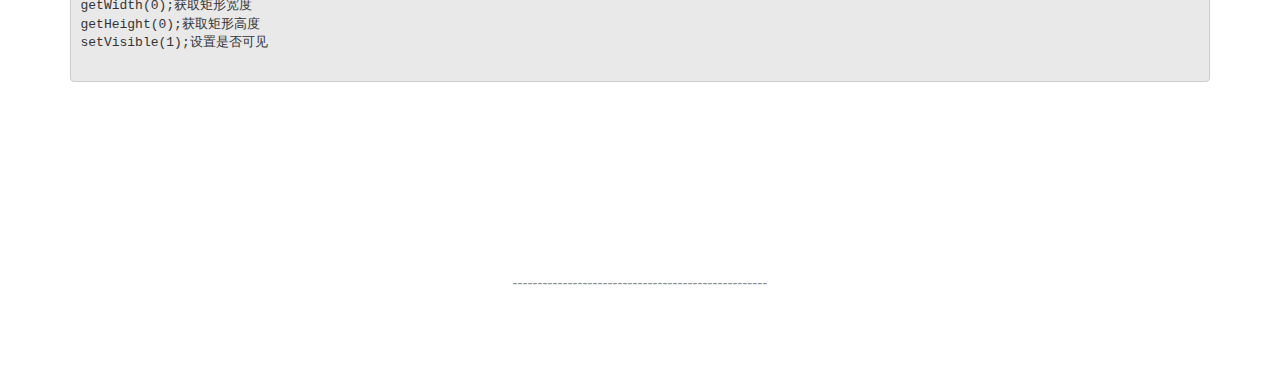
==== commit 129f4d89: "update" ====
--- a/doc/doc-cn.html
+++ b/doc/doc-cn.html
@@ -49,7 +49,7 @@
 							
 							    <h2>提示</h2>
 								<p>
-								    在使用手机浏览的时候建议关掉“适应屏幕”选项。该文档只适用于3.9.1以上版本。
+								    在使用手机浏览的时候建议关掉“适应屏幕”选项。该文档只适用于4.1以上版本。
 								</p>
 							
 							    <h2>简介</h2>
@@ -358,6 +358,8 @@
 static sleep(1);//暂停一段时间后继续往后运行，参数为暂停时间，单位是毫秒
 static startAnimActivity(3);//进入动画显示界面，第一个参数是一个实现的loadScene(0)方法的实例，loadScene(0)必须返回一个Scene实例，第二个参数是动画界面宽度（像素），第三个是动画界面高度（像素）
 static showInputDialog(1);//显示一个输入框让用户输入字符串，参数是一个实现了input(1)方法的类实例，当用户按确定按钮后，系统会调用input(1)方法并将字符串作为参数传递过来。
+static showInputDialog(2);//显示一个输入框让用户输入字符串，第一个参数输入框的提示语（hint属性），第二个参数同上也是一个实现了input(1)方法的类实例，当用户按确定按钮后，系统会调用input(1)方法并将字符串作为参数传递过来。
+static showMessageDialog(5);//显示一个标准的信息提示框，参数1：信息；参数2：确认按钮文字；参数3：一个实现了positiveClick(0)方法的类实例；参数4：否定按钮文字；参数5：一个实现了negativeClick(0)方法的类实例；
 								</pre>
 								
 							    <h4>File 类</h4>
